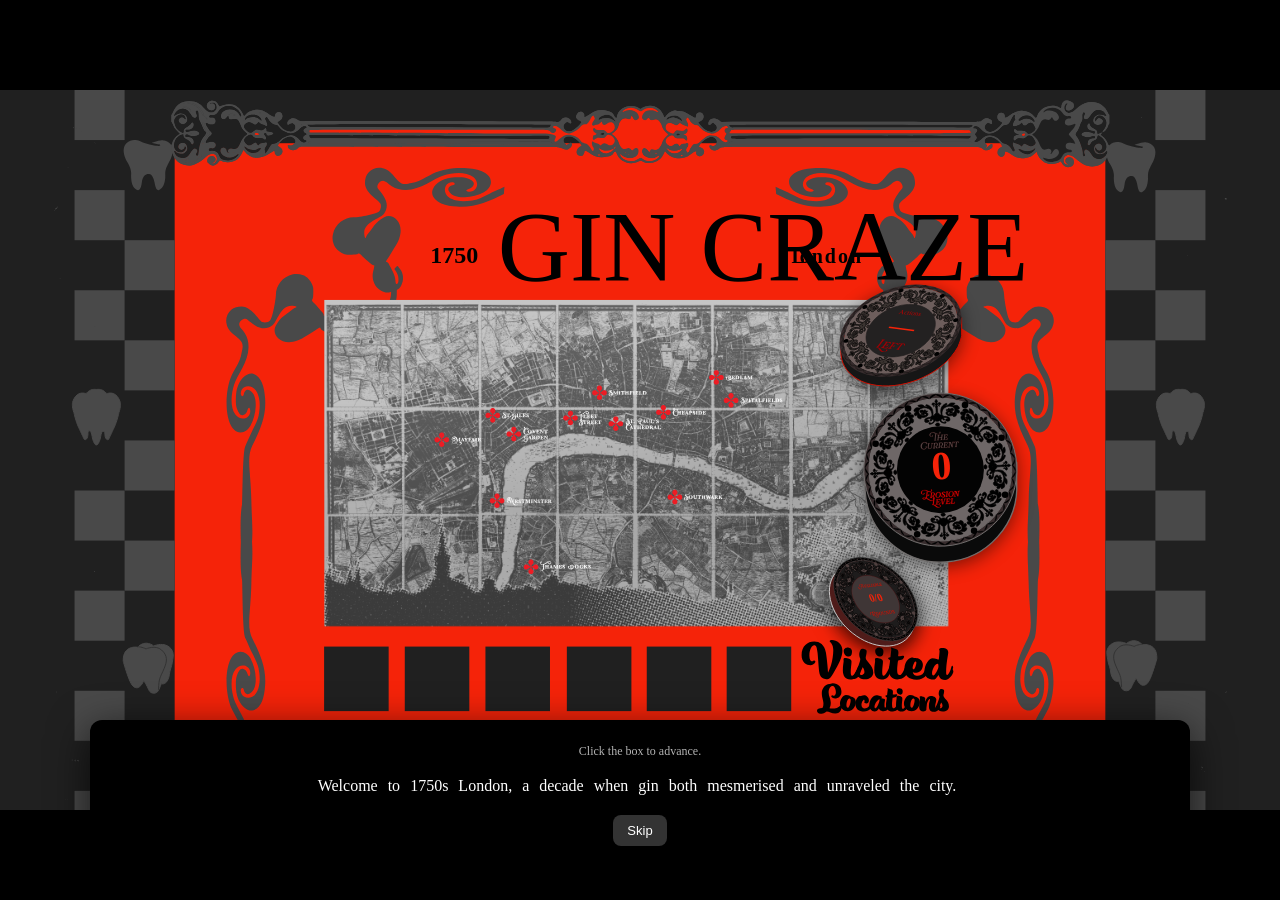
==== page2.html @ d7f3f368 "Initial commit: Gin Craze website" ====
<!DOCTYPE html>
<html lang="en">
<head>
  <meta charset="UTF-8" />
  <meta name="viewport" content="width=device-width, initial-scale=1.0" />
  <title>Gin Craze — 1750 London</title>
  <style>
    * { margin: 0; padding: 0; box-sizing: border-box; }
    html, body { width: 100%; height: 100%; background: #000; overflow: hidden; display: flex; align-items: center; justify-content: center; }
    #game-board { width: min(100vw, calc(100vh * 16 / 9)); height: min(100vh, calc(100vw * 9 / 16)); flex-shrink: 0; animation: fade 1.2s ease forwards; }
    @keyframes fade { from { opacity: 0; } to { opacity: 1; } }
    svg { width: 100%; height: 100%; }
  </style>
</head>
<body>
  <div id="game-board">
<?xml version="1.0" encoding="UTF-8"?>
<svg id="_开屏盘面" data-name="开屏盘面" xmlns="http://www.w3.org/2000/svg" xmlns:xlink="http://www.w3.org/1999/xlink" version="1.1" viewBox="0 0 3840 2160">
  <!-- Generator: Adobe Illustrator 29.8.1, SVG Export Plug-In . SVG Version: 2.1.1 Build 2)  -->
  <defs>
    <style>
      .st0, .st1, .st2, .st3, .st4, .st5, .st6, .st7, .st8, .st9, .st10, .st11, .st12, .st13, .st14, .st15, .st16, .st17, .st18, .st19 {
        isolation: isolate;
      }

      .st0, .st20, .st21, .st22, .st23, .st24, .st25, .st26, .st27, .st28, .st29, .st5, .st30, .st31, .st32, .st33, .st34, .st35, .st36, .st37, .st38 {
        stroke-miterlimit: 10;
      }

      .st0, .st3, .st24, .st4, .st5, .st16, .st18 {
        font-family: Rafaella-Regular, Rafaella;
      }

      .st0, .st24, .st29 {
        fill: red;
        stroke: #700000;
      }

      .st0, .st24, .st5 {
        font-size: 26.81px;
      }

      .st39, .st26 {
        fill: none;
      }

      .st1, .st40 {
        font-family: WestEnd-DecorateShadow, 'West End';
      }

      .st1, .st15 {
        fill: #fff;
        font-size: 21px;
      }

      .st20, .st5 {
        fill: #564e4e;
        stroke: #591212;
      }

      .st20, .st5, .st34 {
        stroke-width: .5px;
      }

      .st2 {
        font-size: 150px;
      }

      .st2, .st11 {
        font-family: EdsMarketBoldScript, 'Eds Market Bold Script';
      }

      .st21 {
        fill: #161616;
        stroke: #ce0f00;
      }

      .st21, .st26, .st27, .st36, .st38 {
        stroke-width: 3px;
      }

      .st22 {
        fill: #0a0a0a;
        stroke-width: 4px;
      }

      .st22, .st36 {
        stroke: #706d6c;
      }

      .st3 {
        font-size: 18px;
        letter-spacing: .01em;
      }

      .st3, .st4, .st41 {
        fill: #ce0f00;
      }

      .st23, .st25 {
        fill: #3a3330;
      }

      .st23, .st25, .st32, .st33, .st37 {
        stroke: #030303;
      }

      .st23, .st28, .st30, .st33 {
        stroke-width: .75px;
      }

      .st42 {
        fill: #030303;
      }

      .st25, .st31, .st32, .st35, .st37 {
        stroke-width: 2px;
      }

      .st26 {
        stroke: #333;
      }

      .st27 {
        stroke: #494949;
      }

      .st27, .st43 {
        fill: #494949;
      }

      .st4 {
        font-size: 15.66px;
      }

      .st28 {
        fill: #1e1c1c;
      }

      .st28, .st34 {
        stroke: #9f0004;
      }

      .st30 {
        stroke: #0a0a0a;
      }

      .st31 {
        stroke: #424242;
      }

      .st6 {
        font-size: 134.05px;
        letter-spacing: 0em;
      }

      .st6, .st44, .st9, .st19 {
        fill: #ed1c24;
      }

      .st6, .st8, .st9, .st10, .st12, .st14, .st19 {
        font-weight: 700;
      }

      .st6, .st9, .st19 {
        font-family: CarinaPro-Bold, 'Carina Pro';
      }

      .st45, .st33, .st37 {
        fill: #4f403f;
      }

      .st46 {
        font-family: MyriadPro-Regular, 'Myriad Pro';
      }

      .st8 {
        font-size: 72px;
      }

      .st8, .st10, .st12, .st14 {
        font-family: Rafaella-Bold, Rafaella;
      }

      .st9 {
        font-size: 78.3px;
      }

      .st47 {
        fill: #6e6767;
      }

      .st10 {
        letter-spacing: -.03em;
      }

      .st10, .st12, .st14 {
        font-size: 60px;
      }

      .st11 {
        font-size: 110px;
        letter-spacing: -.04em;
      }

      .st48 {
        fill: #6d5e5c;
      }

      .st13 {
        display: none;
      }

      .st14 {
        letter-spacing: .04em;
      }

      .st49 {
        fill: #f52309;
      }

      .st50 {
        fill: #202020;
      }

      .st16 {
        font-size: 36px;
      }

      .st16, .st51 {
        fill: #9f0004;
      }

      .st52, .st36 {
        fill: #372c2d;
      }

      .st34 {
        fill: #3f3636;
      }

      .st35 {
        fill: #232121;
        stroke: #232121;
      }

      .st17 {
        font-family: Cokerfill, Cokerfill;
        font-size: 300px;
      }

      .st53 {
        clip-path: url(#clippath);
      }

      .st18 {
        fill: #b70000;
        font-size: 20px;
      }

      .st38 {
        fill: #4f1c1a;
        stroke: #c7c7c7;
      }

      .st19 {
        font-size: 91.28px;
      }
    </style>
    <clipPath id="clippath">
      <rect class="st39" x="972.34" y="629.32" width="1900.43" height="994.21"/>
    </clipPath>
  </defs>
  <g id="_背景" data-name="背景">
    <rect id="_背景1" data-name="_背景" class="st50" y="0" width="3840" height="2160"/>
  </g>
  <g id="_主体" data-name="主体">
    <rect class="st49" x="524" y="159.67" width="2792" height="1841.67"/>
    <g id="_右侧方块格_x2B_牙齿" data-name="右侧方块格_x2B_牙齿">
      <g id="_右侧方块格">
        <rect class="st43" x="3466.19" y="0" width="150.19" height="150.19"/>
        <rect class="st43" x="3466.19" y="300.38" width="150.19" height="150.19"/>
        <rect class="st43" x="3316" y="450.57" width="150.19" height="150.19"/>
        <rect class="st43" x="3466.19" y="600.76" width="150.19" height="150.19"/>
        <rect class="st43" x="3316" y="750.96" width="150.19" height="150.19"/>
        <rect class="st43" x="3316" y="1051.34" width="150.19" height="150.19"/>
        <rect class="st43" x="3466.19" y="1201.53" width="150.19" height="150.19"/>
        <rect class="st43" x="3316" y="1351.72" width="150.19" height="150.19"/>
        <rect class="st43" x="3466.19" y="1501.91" width="150.19" height="150.19"/>
        <rect class="st43" x="3466.19" y="1802.28" width="150.19" height="150.19"/>
        <rect class="st43" x="3466.19" y="2102.66" width="150.19" height="150.19"/>
        <rect class="st43" x="3316" y="1952.47" width="150.19" height="150.19"/>
      </g>
      <g id="Tooth3">
        <path class="st27" d="M3379.09,1660.51s24.58-21.22,48.28,3.75c0,0,44.5-7.99,43.11,41.68,0,0-6.06,23.57-16.39,51.08-10.32,27.51-18.08,27.88-23.1,28.84-5.02.95-14.77-3.53-21.93-21.61,0,0-9.17,13.45-14.91,27.45-5.73,14-23.65,13.45-29.24,2.31-5.59-11.14-8.6-20.24-8.6-20.24,0,0-11.16,4.13-18.67-9.92-7.5-14.06-4.34-21.53-9.26-34.77s-6.49-28.71-7.67-35.24-.79-23.87,17.31-33.75c18.09-9.88,41.07.43,41.07.43h0Z"/>
        <path class="st26" d="M3427.37,1662.32s-15.73,1.63-25.12,6.97c0,0-29.08-12.89-46.83,3.32-18.88,17.25-16.96,33.26-7.63,55.43,12.51,29.75,15.16,25.39,17.12,64.03"/>
      </g>
      <path id="Tooth2" class="st27" d="M3608.93,967.25c-.05.14-.09.28-.12.42-.52,2.45-5.58,25.9-13.79,43.59-8.67,18.69-16.17,34.56-16.34,35.68-.17,1.12-5.33,5.48-9.67-2.95-1.91-3.72-2.33-9.72-2.46-15.73-.1-4.56-7.71-5.47-9.29-1.11-1.46,4.04-2.67,8.24-3.08,11.91-1.33,11.8-7.17,21.92-9,24.03-.02.02-.04.04-.05.06-1.9,2.19-5.77,2.19-7.67,0-.02-.02-.04-.04-.05-.06-1.83-2.11-7.67-12.22-9-24.03-.48-4.28-2.04-9.29-3.83-13.92-1.53-3.95-8.45-3.07-8.51,1.09-.09,6.65-.37,13.61-2.5,17.75-4.33,8.43-9.5,4.07-9.67,2.95s-7.67-17-16.34-35.68c-8.21-17.69-13.27-41.15-13.79-43.59-.03-.14-.07-.28-.12-.42-6.02-17.21-4.38-28.26-4.06-30.01.03-.15.06-.29.11-.44,9.82-30.79,29.76-28.78,37.8-26.53,2.04.57,4.28-.11,5.47-1.63,9.52-12.17,23.83-10.79,27.46-10.2.57.09,1.16.09,1.73,0,3.64-.58,17.95-1.97,27.46,10.2,1.18,1.52,3.42,2.2,5.47,1.63,8.04-2.25,27.98-4.27,37.8,26.53.05.14.08.29.11.44.32,1.75,1.96,12.8-4.06,30.01h0Z"/>
      <path id="Tooth1" class="st43" d="M3423.69,174c-6.98-.52-29.15-2.81-50.54-11.8,0,0-26.5-15.48-45.6,3.97s.68,52.81.68,52.81c0,0,11.48,18.26,11.78,25.41,0,0,2.42,8.73,1.66,15.22-.75,6.48.64,25.59,4.98,33.09,0,0,4.1,11.84,15.49,13.85,0,0,8.78.64,11.49-23.17s16.51-27.66,24.97-24.45,12.33,19.78,13.58,26.47,3.97,20.97,10.45,21.16,15.41-9.32,18.81-21.89c0,0,2.61-9.43,2.51-18.87-.1-9.43-.31-17.77,2.09-23.72s9.38-20.12,9.38-20.12c0,0,10.78-16.37,10.78-36s-17.67-27.41-25.51-28.55c0,0-7.9-2.31-17.6,1.15-9.7,3.46-16.65,5.56-19.52,5.88s18.28,4.1,19.68,4.44c1.6.38,7.12,1.29,5.46,3.82-.9,1.38-3.22,1.44-5.02,1.31h0Z"/>
    </g>
    <g id="_左侧方块格_x2B_牙齿" data-name="左侧方块格_x2B_牙齿">
      <g id="_左侧方块格">
        <rect class="st43" x="223.62" y="0" width="150.19" height="150.19"/>
        <rect class="st43" x="223.62" y="300.38" width="150.19" height="150.19"/>
        <rect class="st43" x="373.81" y="450.57" width="150.19" height="150.19"/>
        <rect class="st43" x="223.62" y="600.76" width="150.19" height="150.19"/>
        <rect class="st43" x="373.81" y="750.95" width="150.19" height="150.19"/>
        <rect class="st43" x="373.81" y="1051.33" width="150.19" height="150.19"/>
        <rect class="st43" x="223.62" y="1201.52" width="150.19" height="150.19"/>
        <rect class="st43" x="373.81" y="1351.71" width="150.19" height="150.19"/>
        <rect class="st43" x="223.62" y="1501.9" width="150.19" height="150.19"/>
        <rect class="st43" x="223.62" y="1802.29" width="150.19" height="150.19"/>
        <rect class="st43" x="223.62" y="2102.67" width="150.19" height="150.19"/>
        <rect class="st43" x="373.81" y="1952.48" width="150.19" height="150.19"/>
      </g>
      <path id="Tooth11" data-name="Tooth1" class="st43" d="M475.51,167.83c-6.98-.52-29.15-2.81-50.54-11.8,0,0-26.5-15.48-45.6,3.97s.68,52.81.68,52.81c0,0,11.48,18.26,11.78,25.41,0,0,2.42,8.73,1.66,15.22-.76,6.49.64,25.59,4.98,33.09,0,0,4.1,11.84,15.49,13.85,0,0,8.78.64,11.49-23.17,2.72-23.81,16.51-27.66,24.97-24.45s12.33,19.78,13.58,26.47,3.97,20.97,10.45,21.16,15.41-9.32,18.81-21.89c0,0,2.61-9.43,2.51-18.87s-.31-17.77,2.09-23.72,9.38-20.12,9.38-20.12c0,0,10.78-16.37,10.78-36s-17.67-27.41-25.51-28.55c0,0-7.9-2.31-17.6,1.15s-16.65,5.56-19.52,5.88,18.28,4.1,19.68,4.44c1.6.38,7.12,1.29,5.46,3.82-.9,1.38-3.22,1.44-5.02,1.31h0Z"/>
      <path id="Tooth21" data-name="Tooth2" class="st27" d="M356.88,967.25c-.05.14-.09.28-.12.42-.52,2.45-5.58,25.9-13.79,43.59-8.67,18.69-16.17,34.56-16.34,35.68-.17,1.12-5.33,5.48-9.67-2.95-1.91-3.72-2.33-9.72-2.46-15.73-.1-4.56-7.71-5.47-9.29-1.11-1.46,4.04-2.67,8.24-3.08,11.91-1.33,11.8-7.17,21.92-9,24.03-.02.02-.04.04-.05.06-1.9,2.19-5.77,2.19-7.67,0-.02-.02-.04-.04-.05-.06-1.83-2.11-7.67-12.22-9-24.03-.48-4.28-2.04-9.29-3.83-13.92-1.53-3.95-8.45-3.07-8.51,1.09-.09,6.65-.37,13.61-2.5,17.75-4.33,8.43-9.5,4.07-9.67,2.95s-7.67-17-16.34-35.68c-8.21-17.69-13.27-41.15-13.79-43.59-.03-.14-.07-.28-.12-.42-6.02-17.21-4.38-28.26-4.06-30.01.03-.15.06-.29.11-.44,9.82-30.79,29.76-28.78,37.8-26.53,2.04.57,4.28-.11,5.47-1.63,9.52-12.17,23.83-10.79,27.46-10.2.57.09,1.16.09,1.73,0,3.64-.58,17.95-1.97,27.46,10.2,1.18,1.52,3.42,2.2,5.47,1.63,8.04-2.25,27.98-4.27,37.8,26.53.05.14.08.29.11.44.32,1.75,1.96,12.8-4.06,30.01h-.01Z"/>
      <g id="Tooth31" data-name="Tooth3">
        <path class="st27" d="M461.11,1667.94s-24.58-21.22-48.28,3.75c0,0-44.5-7.99-43.11,41.68,0,0,6.06,23.57,16.39,51.08,10.32,27.51,18.08,27.88,23.1,28.84s14.77-3.53,21.93-21.61c0,0,9.17,13.45,14.91,27.45,5.73,14,23.65,13.45,29.24,2.31s8.6-20.24,8.6-20.24c0,0,11.16,4.13,18.67-9.92,7.5-14.06,4.34-21.53,9.26-34.77,4.92-13.24,6.49-28.71,7.67-35.24s.79-23.87-17.31-33.75-41.07.43-41.07.43h0Z"/>
        <path class="st26" d="M412.83,1669.75s15.73,1.63,25.12,6.97c0,0,29.08-12.89,46.83,3.32,18.88,17.25,16.96,33.26,7.63,55.43-12.51,29.75-15.16,25.39-17.12,64.03"/>
      </g>
    </g>
    <g id="_上边框">
      <path class="st43" d="M454.06,113.32c.09.1.19.2.29.3,0-.09.01-.17.03-.25-.14,0-.25-.02-.32-.05ZM453.92,113.18s.06.11.14.14c-.05-.05-.1-.1-.14-.14ZM3621.66,814.8c-.04.06-.09.14-.13.25.01,0,.03.01.05.02.05-.07.09-.15.11-.22-.01-.01-.02-.03-.03-.05h0ZM3621.61,814.72s.03.06.05.08l.03-.02s-.05-.03-.08-.06ZM188.04,1464.58s-.08.05-.13.08c.09.03.16.05.25.07.02-.13-.02-.19-.12-.15h0ZM3641.36,94.63v.09s.04-.03.07-.05c-.02-.01-.05-.03-.07-.04ZM3641.01,94.36c.12.09.23.18.35.27l.05-.31c-.11,0-.24.02-.4.04h0ZM460.78,202.76s-.02.03-.04.04c.03,0,.07.02.1.03-.03-.02-.05-.05-.06-.07h0ZM460.65,202.51l-.02.1s.09.1.15.15c.02,0,.03-.02.05-.04-.04-.07-.1-.14-.18-.21ZM283.14,1442.79c-.09.07-.17.13-.23.17-.04-.08-.1-.16-.17-.25-.02.14-.04.26-.06.35-.1.04-.19.05-.26.04.03.07.06.15.09.24s.07.16.11.21c.02.37.33.63,1.57,2.04-1.63-.62-1.85,1.28-.26.56.24-.11.28-.65.4-1.01.37-1.17.52-2.22-1.19-2.35h0ZM282.42,1443.1c-.37-.86-.5-.03,0,0h0ZM3293.78,1948.83c-.11.08-.22.16-.32.26.32,0,.62-.01.93-.03.19-.01.52-.22.52-.24-.36-.98-.41-.48-1.13,0h0ZM3289.29,1951.21c2.58,1.62,3.06-.97,4.17-2.12-1.67.04-3.36.04-4.17,2.12ZM3289.26,1951.19l-7.49,1.61s.04.08.05.12c.05-.02.1-.04.16-.07l7.3-1.63h.01l-.03-.03ZM3281.82,1952.92c-.24.1-.42.12-.56.09.02.06.03.13.05.2.21.82.88.6.51-.29h0ZM3281.26,1953.01c-.31-1.01-.62-.06,0,0h0ZM719.99,2088.4s-.04.05-.06.07c.02.09.03.17.04.25.07,0,.16.02.26.04.03-.09.04-.21.03-.37-.08-.01-.17-.01-.27,0h0ZM689.76,1970.47c-.03.06-.07.13-.1.19.05-.05.1-.11.14-.19h-.04ZM689.46,1970.64s-.02.11-.03.16c.04,0,.1-.03.15-.06-.04-.05-.08-.08-.12-.1ZM2078.29,93.16c-.3-.14-.51-.21-.63-.21h-.01c-.78-2.15-1.6-4.31-2.42-6.48-.1.04-.2.07-.28.08h-.01c-.16.03-.29.03-.38.01.01.05.01.11.01.17,0,.51.52.49.4-.09.82,2.35,1.7,4.71,2.57,7.08l.22-.18c.06.07.13.16.2.25-.04-.1-.07-.21-.11-.31,0,0,.44-.32.44-.32ZM2074.56,86.56c-.06-1.13-.62-.13,0,0h0ZM3424.26,81.18c-.11.04-.22.06-.31.08-.02-.07-.05-.15-.08-.23-.06.09-.1.17-.14.25-.05,0-.1-.01-.14-.02v.19s0,.08.01.11c-.22.69.16,1.05,1.12.99.19-.01.45-.55.54-.89.06-.21.11-.37.14-.46-.13.27-.52.77-1.14-.02h0ZM3423.59,81.26c-.01-1.12-.6-.14,0,0h0ZM3156.94,2086.24c1.22.5.4-.74,0,0h0ZM3156.87,2086.4c.02-.06.04-.12.07-.16-.03-.01-.06-.02-.1-.04-.21-.09-.36-.03-.39.07-.5-.09-.85.2-.97.84-.02.09.42.33.68.4.14.04.24.07.33.09-.22-.15-.43-.44.29-.85.01-.09.03-.18.05-.24h.01c.06,0,.12-.01.2-.02-.06-.03-.12-.06-.17-.09h0ZM3156.5,2087.61c.11.06.23.1.25.1-.02-.02-.09-.05-.25-.1ZM469.92,2104.27c.13-.1.26-.26.39-.47l-.39.47ZM469.4,2102.96s-.1.09-.15.15c-.21.19-.52.6-.45.72.32.57.67.72,1.04.49l.19-.71c-.76-.08-.75-.42-.63-.65ZM469.84,2104.32l-.02.06.09-.1s-.05.03-.07.04ZM469.4,2102.96c.17-.17.25-.24.26-.28-.04.01-.18.12-.26.28ZM3565.59,1840.58c.34.77.27.51,1.08.48l-1.08-.48ZM3565.32,1839.99c-.97-.7-.77-.31-.33.34l.6.25c-.07-.16-.16-.34-.27-.59ZM571.89,1955.26c-.02.06-.02.13.03.22.06-.04.1-.08.14-.11-.05-.04-.11-.08-.17-.11h0ZM3605.04,2039.3c-.49-.51-.31-.81-.06-.98-.05.02-.11.04-.18.05-.32.07-.83.31-.83.48-.01,1.08.52,1.3,1.46.65l-.39-.2h0ZM3604.98,2038.32c.76-.18.31-.21,0,0h0ZM180.14,563.71c-.18-.06-.31-.1-.4-.14.25.16.62.52-.19,1l.09.28c-.08.03-.15.07-.24.11.12.06.22.11.32.15l.08.23c.06-.06.11-.12.15-.16.6.12.96-.2.98-.96,0-.16-.5-.42-.79-.51ZM170.46,1809.31c.17,1.13.65.06,0,0h0ZM170.46,1809.31c0-.05,0-.11-.02-.18-.03-.34-.3-.39-.37-.21-.5-2.2-1.02-4.43-1.56-6.67-.07,0-.12,0-.18-.01.49,2.38.98,4.81,1.49,7.22.1-.05.2-.08.28-.1.02.07.06.15.11.23-.02-.08-.04-.17-.06-.25.12-.03.22-.04.31-.03h0ZM168.29,1802.03c0,.08-.02.15-.04.21.02,0,.05.01.08,0,0-.07-.03-.14-.04-.21h0ZM167.82,1802.12c-.03.06-.06.13-.09.2-.22.5.35.66.52-.08-.21-.02-.34-.06-.43-.12h0ZM167.82,1802.11c.38-.95-.43-.29,0,0h0ZM1766.18,175.85h-.35v-.23c-.03.09-.05.16-.08.23h-.39c.06.15.12.27.17.35-.07.06-.14.1-.2.1.07.06.15.14.24.24.68.76,1.21.24.61-.69h0ZM1765.33,176.3c-.51-.5-.33.05,0,0h0ZM157.53,1987.86l-.31-1.17-.02.82c.06.05-.38.82-.38.83l.71-.48h0ZM173.43,349.3c1.07-.22.06-.6,0,0h0ZM173.48,349.7s.03.06.04.09c.06-.08.13-.15.19-.23-.09.06-.17.11-.23.14ZM173.52,349.8c-1,1.18-2.02,2.4-3.03,3.62-1.26.48-2.57.87-3.87,1.27,1.61,1.19,3.37,3.15,3.94-.91l3.04-3.81c-.03-.06-.06-.12-.08-.17h0ZM173.43,349.3c-.06.01-.12.02-.19.03-.52.08-.37.64.24.37-.05-.16-.07-.3-.05-.4ZM166.49,354.59c-.06.06-.12.13-.17.19.1-.03.2-.06.3-.09-.05-.04-.09-.07-.13-.1ZM166.27,354.84c-1.2,1.42-1.01,3.11-.99,4.77.91-1.45,1.86-2.9.99-4.77ZM166.25,354.8s0,.03.02.04c0-.02.03-.04.05-.06-.02.01-.05.01-.07.02ZM164.94,360.17c-.16.14-.27.34-.33.55.22-.08.44-.15.66-.22.02-.3.02-.59,0-.89-.12.19-.24.38-.34.56h0ZM163.1,361.28c-.14.07-.03,1.02.03,1.02,1.26.16,1.21-.84,1.48-1.58-.51.16-1.04.31-1.51.56ZM3158.22,1969.26c.05.09.11.08.13.03-.04-.02-.08-.03-.13-.03ZM3158.08,1968.88c-.15,0-.35.07-.63.28.28.01.54.04.77.1-.05-.06-.1-.18-.14-.38h0ZM3233.24,1981.44c-.05,0-.16-.02-.29-.06l-.13-.4c-.11.11-.19.21-.24.29h-.01c-.36-.1-.63-.16-.12.16-.1.2-.01.26.3.18.1.05.21.12.34.19l-.09-.27c.07-.03.15-.06.24-.09ZM199.08,1448.79l.06.44c.16-.02.29-.04.27-.02l-.33-.42h0ZM199.14,1449.23c-.26.03-.61.09-.61.09l.64.17-.03-.26ZM3243.12,2092.74c-.44,1.22.7.42,0,0h0ZM3243.09,2092.23c.04-.15.07-.26.05-.27-.96-.41-1.16-.18-.56.61.09.01.17.03.24.05,0,.06.01.13.02.21.03-.05.06-.11.09-.18.08.03.14.06.19.09,0-.03.02-.07.04-.11.08-.2.02-.35-.07-.4h0ZM220.95,113.19c-.14-.18-.29-.34-.43-.44l-.02-.08s-.03.03-.03.04c-.46-.3-.96-.2-1.41.35-.55.67,1.42,2.76,1.7.48l-.08-.25c.08-.03.17-.06.27-.1ZM238.36,116.83c.14.13.23.24.28.35.03-.03.06-.07.1-.1.54-.51.07-.95-.38-.25ZM238.64,117.18c-.84.87.35.66,0,0h0ZM235.65,112.28c-.13.03-.26.07-.39.09.21.01.42.02.63.03-.24,1.97.42,3.47,2.31,4.3.06.04.11.08.15.13,1.68-2.88.72-4.39-2.7-4.55ZM238.35,116.83v.03s0-.02.02-.03h-.02ZM230.58,112.22c1.53.41,3.08.51,4.68.15-1.58-.08-3.14-.15-4.68-.15ZM230.93,117.06s0-.09.02-.14c.14-.56-.43-.64-.4.07.16,0,.28.03.37.07-.2,1.2.7.29,0,0ZM229.2,111.75l.16.72c0-.09.02-.17.03-.25.4-.01.79-.01,1.19,0-.47-.13-.92-.29-1.38-.47ZM230.55,116.99c-.07-.01-.15-.01-.23-.01l-.96-4.51c-.22,1.5-.73,2.65-2.23,2.68.09-.19.09-.32-.03,0-.28,0-.59-.04-.95-.12,0,.02.02.03.03.04-.02-.01-.05-.02-.07-.03-.06.83-.45.78-.71.63.06.05.12.11.2.19.66.68,1.07.58,1.37-.33,0-.02,0-.04.02-.05,1.22.6,2.42,1.19,3.59,1.75-.02-.09-.03-.17-.03-.24h0ZM225.39,115.66c-.4-.38-.27-.14,0,0h0ZM672.58,188.49c-.15.04-.29.08-.44.11l.21.05c.41,1.39.76,2.84,1.11,4.29,1.21-1.78,2.56-3.59-.88-4.45ZM673.49,193.11s.01.09.02.07c-.01-.02-.01-.05-.02-.07ZM668.53,187.82c1,1,2.25,1.09,3.6.78l-3.6-.78ZM668.05,187.25c-.08-.16-.15-.33-.23-.49-.09.29-.17.58-.2.86l.91.2c-.16-.16-.32-.36-.48-.57h0ZM667.33,183.56s-.62.47-.58.58c.31.9.68,1.77,1.07,2.62.33-1.11.79-2.23-.49-3.2ZM286.47,707.1c.01.14.02.31.03.52-1.33.58-2.77,1.07-4.23,1.55-.03,0-.4.46-.4.46,0,0,3.48-1.23,4.91-1.74l-.31-.79h0ZM285.98,705.82l.49,1.28c-.07-1.09-.04-.77-.49-1.28ZM288.52,161.67c.07.56.13.4.71.86-.24-.29-.47-.58-.71-.86ZM288.42,160.89l-4.13-2.15c0-.24.09-.52.19-.82-1.11-.29-1.3.02-.58.91l4.2,2.34c.14.17.28.33.42.5-.03-.18-.06-.43-.1-.78h0ZM618.71,1984.88l-3.41-3.18c-.11-.28-.21-.57-.31-.86-.13,1.59.03,3.25,3.57,4.29.01.01.87.17.87.17l-.72-.42h0ZM613.67,1977.13c.43,1.23.88,2.48,1.32,3.71.11-1.47.46-2.88-1.32-3.71ZM613.5,1976.63l-.44-.2c.06.15.11.32.15.51.17.06.32.12.46.19-.05-.17-.11-.33-.17-.5h0ZM609.6,1974.89l3.46,1.54c-.6-1.6-1.97-1.67-3.46-1.54ZM609.94,1973.55c-.31-.29-1.53-.22-1.69.06-.46.83.03,1.35,1.03,1.31.11-.01.21-.02.32-.03l-.14-.06c.92-.02,1.22-.59.48-1.28ZM305.8,316.01c-.68-.56-.91-.42-.65.37.13.01.25.02.34.04-.03.06-.05.11-.07.18.04-.04.08-.09.13-.16.12.03.2.07.26.11.04-.04.09-.1.14-.17.2-.29.06-.49-.15-.37h0ZM305.81,316.55c-.59.85.39.31,0,0h0ZM3562.41,497.08c-1.01-.68-1.29-.47-.83.61.12-.02.22-.04.3-.04v.23c.05-.07.12-.15.18-.23.13,0,.22.03.29.06.01-.06.03-.15.05-.24.04-.15.02-.26-.02-.33.03-.03.04-.05.04-.06h-.01ZM3562.34,497.71c-.19.94.4.24,0,0h0ZM3567.93,1792.84l.34.31.22-.99-.56.68h0ZM1949.25,2091.38c-.14-.07-.51.19-.71.38.21-.04.43.1.51.68.07.02.14.05.2.08l-.06.2c.09-.05.16-.09.23-.13.09.05.14.11.18.16.02-.04.06-.08.09-.12s0-.11-.06-.21c.37-.36.25-.74-.38-1.04h0ZM1949.6,2092.75c-.73.96.45.49,0,0h0ZM1948.51,2091.78s.02-.02.03-.02c-.46.06-.89.82-.03.02ZM3608.03,2034.89c-.04,1.21.68.19,0,0h0ZM3607.77,2034.36c.12-1.92-.24-3.58-2.84-3.92l-.28.12c-.03-.08-.07-.16-.12-.26.01.1.03.2.04.3l-.48.21c.29.23.49.36.61.37.42,1.53,1.44,2.69,2.7,3.73.09-.02.18-.03.25-.04,0,.07.02.16.06.26.01-.09.02-.18.02-.27.12,0,.22.01.3.03,0-.05,0-.1.01-.15.02-.31-.14-.43-.27-.38h0ZM3613.36,2044.22c.01-.11.01-.25.01-.39-.61-.18-.64-.45-.54-.67l-.06.06c-.24.16-.59.49-.55.64.15.63.46.85.86.73.14.17.23.13.27-.13.09-.05.19-.12.28-.21l-.27-.03ZM3612.83,2043.16c.8-.54.2-.34,0,0h0ZM3605.22,2020.34c.07.06.17.11.3.16,0-.01,0-.02.01-.03l-.31-.13ZM3605.09,2019.94c-.03.11-.02.24.1.37.06-.11.1-.2.13-.27-.07-.03-.15-.07-.23-.1ZM244.14,126.07h.02c.06.03.11.05.15.07.02-.31.06-.63.09-.96-.73.37-.51.71-.26.89ZM3682.57,1793.39l-.02.13c.54-.58,1.09-1.11,1.63-1.63l-1.61,1.5h0ZM3682.49,1793.58l-.22,1.59.28-1.65-.06.06ZM3681.24,1801.41c-.08.22-.14.43-.22.63.11-.09.22-.15.35-.23l.9-6.64-1.03,6.24ZM3679.47,1805.98c.54-1.3,1.06-2.59,1.55-3.94-1.4.96-2.01,2.23-1.55,3.94ZM3679.47,1805.98c-.03.11-.08.22-.12.32-1.78.37-2.88,1.42-3.23,3.22-1.66-.07-1.35.09-.01.39l3.45-3.65c-.03-.09-.06-.19-.09-.28h0ZM3679.17,327.93c-.13-1.07,1.03-2.38-.5-3.25-1.75-1-2.67-.07-3.5,1.08-.38-.79-1.03-.46-.79.46,1.15,1.11,2.48,1.8,3.99,2.05-.45.46-.29.67.43.49.11-.02.18-.21.24-.41.11.01.23.02.35.02-.13-.04-.23-.08-.32-.12.03-.11.06-.23.1-.32h0ZM571.89,1955.26c-.02.06-.02.13.03.22.06-.04.1-.08.14-.11-.05-.04-.11-.08-.17-.11h0ZM689.46,1970.64s-.02.11-.03.16c.04,0,.1-.03.15-.06-.04-.05-.08-.08-.12-.1ZM689.76,1970.47c-.03.06-.07.13-.1.19.05-.05.1-.11.14-.19h-.04ZM719.99,2088.4s-.04.05-.06.07c.02.09.03.17.04.25.07,0,.16.02.26.04.03-.09.04-.21.03-.37-.08-.01-.17-.01-.27,0h0ZM3158.08,1968.88c-.15,0-.35.07-.63.28.28.01.54.04.77.1-.05-.06-.1-.18-.14-.38h0ZM3158.22,1969.26c.05.09.11.08.13.03-.04-.02-.08-.03-.13-.03ZM3323.49,2082.92s-.07.08-.11.11c.06.11.12.24.19.37l.11-.45c-.06-.01-.12-.02-.19-.03h0ZM3323.49,2082.92s-.07.08-.11.11c.06.11.12.24.19.37l.11-.45c-.06-.01-.12-.02-.19-.03h0ZM3158.22,1969.26c.05.09.11.08.13.03-.04-.02-.08-.03-.13-.03ZM3158.08,1968.88c-.15,0-.35.07-.63.28.28.01.54.04.77.1-.05-.06-.1-.18-.14-.38h0ZM719.99,2088.4s-.04.05-.06.07c.02.09.03.17.04.25.07,0,.16.02.26.04.03-.09.04-.21.03-.37-.08-.01-.17-.01-.27,0h0ZM689.76,1970.47c-.03.06-.07.13-.1.19.05-.05.1-.11.14-.19h-.04ZM689.46,1970.64s-.02.11-.03.16c.04,0,.1-.03.15-.06-.04-.05-.08-.08-.12-.1ZM571.89,1955.26c-.02.06-.02.13.03.22.06-.04.1-.08.14-.11-.05-.04-.11-.08-.17-.11h0ZM571.89,1955.26c-.02.06-.02.13.03.22.06-.04.1-.08.14-.11-.05-.04-.11-.08-.17-.11h0ZM689.46,1970.64s-.02.11-.03.16c.04,0,.1-.03.15-.06-.04-.05-.08-.08-.12-.1ZM689.76,1970.47c-.03.06-.07.13-.1.19.05-.05.1-.11.14-.19h-.04ZM719.99,2088.4s-.04.05-.06.07c.02.09.03.17.04.25.07,0,.16.02.26.04.03-.09.04-.21.03-.37-.08-.01-.17-.01-.27,0h0ZM3158.08,1968.88c-.15,0-.35.07-.63.28.28.01.54.04.77.1-.05-.06-.1-.18-.14-.38h0ZM3158.22,1969.26c.05.09.11.08.13.03-.04-.02-.08-.03-.13-.03ZM3323.49,2082.92s-.07.08-.11.11c.06.11.12.24.19.37l.11-.45c-.06-.01-.12-.02-.19-.03h0ZM3323.49,2082.92s-.07.08-.11.11c.06.11.12.24.19.37l.11-.45c-.06-.01-.12-.02-.19-.03h0ZM3158.22,1969.26c.05.09.11.08.13.03-.04-.02-.08-.03-.13-.03ZM3158.08,1968.88c-.15,0-.35.07-.63.28.28.01.54.04.77.1-.05-.06-.1-.18-.14-.38h0ZM719.99,2088.4s-.04.05-.06.07c.02.09.03.17.04.25.07,0,.16.02.26.04.03-.09.04-.21.03-.37-.08-.01-.17-.01-.27,0h0ZM689.76,1970.47c-.03.06-.07.13-.1.19.05-.05.1-.11.14-.19h-.04ZM689.46,1970.64s-.02.11-.03.16c.04,0,.1-.03.15-.06-.04-.05-.08-.08-.12-.1ZM571.89,1955.26c-.02.06-.02.13.03.22.06-.04.1-.08.14-.11-.05-.04-.11-.08-.17-.11h0ZM571.89,1955.26c-.02.06-.02.13.03.22.06-.04.1-.08.14-.11-.05-.04-.11-.08-.17-.11h0ZM689.46,1970.64s-.02.11-.03.16c.04,0,.1-.03.15-.06-.04-.05-.08-.08-.12-.1ZM689.76,1970.47c-.03.06-.07.13-.1.19.05-.05.1-.11.14-.19h-.04ZM719.99,2088.4s-.04.05-.06.07c.02.09.03.17.04.25.07,0,.16.02.26.04.03-.09.04-.21.03-.37-.08-.01-.17-.01-.27,0h0ZM3158.08,1968.88c-.15,0-.35.07-.63.28.28.01.54.04.77.1-.05-.06-.1-.18-.14-.38h0ZM3158.22,1969.26c.05.09.11.08.13.03-.04-.02-.08-.03-.13-.03ZM3323.49,2082.92s-.07.08-.11.11c.06.11.12.24.19.37l.11-.45c-.06-.01-.12-.02-.19-.03h0ZM3323.49,2082.92s-.07.08-.11.11c.06.11.12.24.19.37l.11-.45c-.06-.01-.12-.02-.19-.03h0ZM3158.22,1969.26c.05.09.11.08.13.03-.04-.02-.08-.03-.13-.03ZM3158.08,1968.88c-.15,0-.35.07-.63.28.28.01.54.04.77.1-.05-.06-.1-.18-.14-.38h0ZM719.99,2088.4s-.04.05-.06.07c.02.09.03.17.04.25.07,0,.16.02.26.04.03-.09.04-.21.03-.37-.08-.01-.17-.01-.27,0h0ZM689.76,1970.47c-.03.06-.07.13-.1.19.05-.05.1-.11.14-.19h-.04ZM689.46,1970.64s-.02.11-.03.16c.04,0,.1-.03.15-.06-.04-.05-.08-.08-.12-.1ZM571.89,1955.26c-.02.06-.02.13.03.22.06-.04.1-.08.14-.11-.05-.04-.11-.08-.17-.11h0ZM571.89,1955.26c-.02.06-.02.13.03.22.06-.04.1-.08.14-.11-.05-.04-.11-.08-.17-.11h0ZM689.46,1970.64s-.02.11-.03.16c.04,0,.1-.03.15-.06-.04-.05-.08-.08-.12-.1ZM689.76,1970.47c-.03.06-.07.13-.1.19.05-.05.1-.11.14-.19h-.04ZM719.99,2088.4s-.04.05-.06.07c.02.09.03.17.04.25.07,0,.16.02.26.04.03-.09.04-.21.03-.37-.08-.01-.17-.01-.27,0h0ZM3158.08,1968.88c-.15,0-.35.07-.63.28.28.01.54.04.77.1-.05-.06-.1-.18-.14-.38h0ZM3158.22,1969.26c.05.09.11.08.13.03-.04-.02-.08-.03-.13-.03ZM3323.49,2082.92s-.07.08-.11.11c.06.11.12.24.19.37l.11-.45c-.06-.01-.12-.02-.19-.03h0ZM3323.49,2082.92s-.07.08-.11.11c.06.11.12.24.19.37l.11-.45c-.06-.01-.12-.02-.19-.03h0ZM3158.22,1969.26c.05.09.11.08.13.03-.04-.02-.08-.03-.13-.03ZM3158.08,1968.88c-.15,0-.35.07-.63.28.28.01.54.04.77.1-.05-.06-.1-.18-.14-.38h0ZM719.99,2088.4s-.04.05-.06.07c.02.09.03.17.04.25.07,0,.16.02.26.04.03-.09.04-.21.03-.37-.08-.01-.17-.01-.27,0h0ZM689.76,1970.47c-.03.06-.07.13-.1.19.05-.05.1-.11.14-.19h-.04ZM689.46,1970.64s-.02.11-.03.16c.04,0,.1-.03.15-.06-.04-.05-.08-.08-.12-.1ZM571.89,1955.26c-.02.06-.02.13.03.22.06-.04.1-.08.14-.11-.05-.04-.11-.08-.17-.11h0ZM571.89,1955.26c-.02.06-.02.13.03.22.06-.04.1-.08.14-.11-.05-.04-.11-.08-.17-.11h0ZM689.46,1970.64s-.02.11-.03.16c.04,0,.1-.03.15-.06-.04-.05-.08-.08-.12-.1ZM689.76,1970.47c-.03.06-.07.13-.1.19.05-.05.1-.11.14-.19h-.04ZM719.99,2088.4s-.04.05-.06.07c.02.09.03.17.04.25.07,0,.16.02.26.04.03-.09.04-.21.03-.37-.08-.01-.17-.01-.27,0h0ZM3158.08,1968.88c-.15,0-.35.07-.63.28.28.01.54.04.77.1-.05-.06-.1-.18-.14-.38h0ZM3158.22,1969.26c.05.09.11.08.13.03-.04-.02-.08-.03-.13-.03ZM3323.49,2082.92s-.07.08-.11.11c.06.11.12.24.19.37l.11-.45c-.06-.01-.12-.02-.19-.03h0ZM3323.49,2082.92s-.07.08-.11.11c.06.11.12.24.19.37l.11-.45c-.06-.01-.12-.02-.19-.03h0ZM3158.22,1969.26c.05.09.11.08.13.03-.04-.02-.08-.03-.13-.03ZM3158.08,1968.88c-.15,0-.35.07-.63.28.28.01.54.04.77.1-.05-.06-.1-.18-.14-.38h0ZM719.99,2088.4s-.04.05-.06.07c.02.09.03.17.04.25.07,0,.16.02.26.04.03-.09.04-.21.03-.37-.08-.01-.17-.01-.27,0h0ZM689.76,1970.47c-.03.06-.07.13-.1.19.05-.05.1-.11.14-.19h-.04ZM689.46,1970.64s-.02.11-.03.16c.04,0,.1-.03.15-.06-.04-.05-.08-.08-.12-.1ZM571.89,1955.26c-.02.06-.02.13.03.22.06-.04.1-.08.14-.11-.05-.04-.11-.08-.17-.11h0ZM571.89,1955.26c-.02.06-.02.13.03.22.06-.04.1-.08.14-.11-.05-.04-.11-.08-.17-.11h0ZM689.46,1970.64s-.02.11-.03.16c.04,0,.1-.03.15-.06-.04-.05-.08-.08-.12-.1ZM689.76,1970.47c-.03.06-.07.13-.1.19.05-.05.1-.11.14-.19h-.04ZM719.99,2088.4s-.04.05-.06.07c.02.09.03.17.04.25.07,0,.16.02.26.04.03-.09.04-.21.03-.37-.08-.01-.17-.01-.27,0h0ZM3158.08,1968.88c-.15,0-.35.07-.63.28.28.01.54.04.77.1-.05-.06-.1-.18-.14-.38h0ZM3158.22,1969.26c.05.09.11.08.13.03-.04-.02-.08-.03-.13-.03ZM3323.49,2082.92s-.07.08-.11.11c.06.11.12.24.19.37l.11-.45c-.06-.01-.12-.02-.19-.03h0ZM3323.49,2082.92s-.07.08-.11.11c.06.11.12.24.19.37l.11-.45c-.06-.01-.12-.02-.19-.03h0ZM3158.22,1969.26c.05.09.11.08.13.03-.04-.02-.08-.03-.13-.03ZM3158.08,1968.88c-.15,0-.35.07-.63.28.28.01.54.04.77.1-.05-.06-.1-.18-.14-.38h0ZM719.99,2088.4s-.04.05-.06.07c.02.09.03.17.04.25.07,0,.16.02.26.04.03-.09.04-.21.03-.37-.08-.01-.17-.01-.27,0h0ZM689.76,1970.47c-.03.06-.07.13-.1.19.05-.05.1-.11.14-.19h-.04ZM689.46,1970.64s-.02.11-.03.16c.04,0,.1-.03.15-.06-.04-.05-.08-.08-.12-.1ZM571.89,1955.26c-.02.06-.02.13.03.22.06-.04.1-.08.14-.11-.05-.04-.11-.08-.17-.11h0ZM571.89,1955.26c-.02.06-.02.13.03.22.06-.04.1-.08.14-.11-.05-.04-.11-.08-.17-.11h0ZM689.46,1970.64s-.02.11-.03.16c.04,0,.1-.03.15-.06-.04-.05-.08-.08-.12-.1ZM689.76,1970.47c-.03.06-.07.13-.1.19.05-.05.1-.11.14-.19h-.04ZM719.99,2088.4s-.04.05-.06.07c.02.09.03.17.04.25.07,0,.16.02.26.04.03-.09.04-.21.03-.37-.08-.01-.17-.01-.27,0h0ZM3158.08,1968.88c-.15,0-.35.07-.63.28.28.01.54.04.77.1-.05-.06-.1-.18-.14-.38h0ZM3158.22,1969.26c.05.09.11.08.13.03-.04-.02-.08-.03-.13-.03ZM3323.49,2082.92s-.07.08-.11.11c.06.11.12.24.19.37l.11-.45c-.06-.01-.12-.02-.19-.03h0ZM3323.49,2082.92s-.07.08-.11.11c.06.11.12.24.19.37l.11-.45c-.06-.01-.12-.02-.19-.03h0ZM3158.22,1969.26c.05.09.11.08.13.03-.04-.02-.08-.03-.13-.03ZM3158.08,1968.88c-.15,0-.35.07-.63.28.28.01.54.04.77.1-.05-.06-.1-.18-.14-.38h0ZM719.99,2088.4s-.04.05-.06.07c.02.09.03.17.04.25.07,0,.16.02.26.04.03-.09.04-.21.03-.37-.08-.01-.17-.01-.27,0h0ZM689.76,1970.47c-.03.06-.07.13-.1.19.05-.05.1-.11.14-.19h-.04ZM689.46,1970.64s-.02.11-.03.16c.04,0,.1-.03.15-.06-.04-.05-.08-.08-.12-.1ZM571.89,1955.26c-.02.06-.02.13.03.22.06-.04.1-.08.14-.11-.05-.04-.11-.08-.17-.11h0ZM571.89,1955.26c-.02.06-.02.13.03.22.06-.04.1-.08.14-.11-.05-.04-.11-.08-.17-.11h0ZM689.46,1970.64s-.02.11-.03.16c.04,0,.1-.03.15-.06-.04-.05-.08-.08-.12-.1ZM689.76,1970.47c-.03.06-.07.13-.1.19.05-.05.1-.11.14-.19h-.04ZM719.99,2088.4s-.04.05-.06.07c.02.09.03.17.04.25.07,0,.16.02.26.04.03-.09.04-.21.03-.37-.08-.01-.17-.01-.27,0h0ZM3158.08,1968.88c-.15,0-.35.07-.63.28.28.01.54.04.77.1-.05-.06-.1-.18-.14-.38h0ZM3158.22,1969.26c.05.09.11.08.13.03-.04-.02-.08-.03-.13-.03ZM3323.49,2082.92s-.07.08-.11.11c.06.11.12.24.19.37l.11-.45c-.06-.01-.12-.02-.19-.03h0ZM3323.49,2082.92s-.07.08-.11.11c.06.11.12.24.19.37l.11-.45c-.06-.01-.12-.02-.19-.03h0ZM3158.22,1969.26c.05.09.11.08.13.03-.04-.02-.08-.03-.13-.03ZM3158.08,1968.88c-.15,0-.35.07-.63.28.28.01.54.04.77.1-.05-.06-.1-.18-.14-.38h0ZM719.99,2088.4s-.04.05-.06.07c.02.09.03.17.04.25.07,0,.16.02.26.04.03-.09.04-.21.03-.37-.08-.01-.17-.01-.27,0h0ZM689.76,1970.47c-.03.06-.07.13-.1.19.05-.05.1-.11.14-.19h-.04ZM689.46,1970.64s-.02.11-.03.16c.04,0,.1-.03.15-.06-.04-.05-.08-.08-.12-.1ZM571.89,1955.26c-.02.06-.02.13.03.22.06-.04.1-.08.14-.11-.05-.04-.11-.08-.17-.11h0ZM571.89,1955.26c-.02.06-.02.13.03.22.06-.04.1-.08.14-.11-.05-.04-.11-.08-.17-.11h0ZM689.46,1970.64s-.02.11-.03.16c.04,0,.1-.03.15-.06-.04-.05-.08-.08-.12-.1ZM689.76,1970.47c-.03.06-.07.13-.1.19.05-.05.1-.11.14-.19h-.04ZM719.99,2088.4s-.04.05-.06.07c.02.09.03.17.04.25.07,0,.16.02.26.04.03-.09.04-.21.03-.37-.08-.01-.17-.01-.27,0h0ZM3158.08,1968.88c-.15,0-.35.07-.63.28.28.01.54.04.77.1-.05-.06-.1-.18-.14-.38h0ZM3158.22,1969.26c.05.09.11.08.13.03-.04-.02-.08-.03-.13-.03ZM3323.49,2082.92s-.07.08-.11.11c.06.11.12.24.19.37l.11-.45c-.06-.01-.12-.02-.19-.03h0ZM3323.49,2082.92s-.07.08-.11.11c.06.11.12.24.19.37l.11-.45c-.06-.01-.12-.02-.19-.03h0ZM3158.22,1969.26c.05.09.11.08.13.03-.04-.02-.08-.03-.13-.03ZM3158.08,1968.88c-.15,0-.35.07-.63.28.28.01.54.04.77.1-.05-.06-.1-.18-.14-.38h0ZM719.99,2088.4s-.04.05-.06.07c.02.09.03.17.04.25.07,0,.16.02.26.04.03-.09.04-.21.03-.37-.08-.01-.17-.01-.27,0h0ZM689.76,1970.47c-.03.06-.07.13-.1.19.05-.05.1-.11.14-.19h-.04ZM689.46,1970.64s-.02.11-.03.16c.04,0,.1-.03.15-.06-.04-.05-.08-.08-.12-.1ZM571.89,1955.26c-.02.06-.02.13.03.22.06-.04.1-.08.14-.11-.05-.04-.11-.08-.17-.11h0ZM571.89,1955.26c-.02.06-.02.13.03.22.06-.04.1-.08.14-.11-.05-.04-.11-.08-.17-.11h0ZM689.46,1970.64s-.02.11-.03.16c.04,0,.1-.03.15-.06-.04-.05-.08-.08-.12-.1ZM689.76,1970.47c-.03.06-.07.13-.1.19.05-.05.1-.11.14-.19h-.04ZM719.99,2088.4s-.04.05-.06.07c.02.09.03.17.04.25.07,0,.16.02.26.04.03-.09.04-.21.03-.37-.08-.01-.17-.01-.27,0h0ZM3158.08,1968.88c-.15,0-.35.07-.63.28.28.01.54.04.77.1-.05-.06-.1-.18-.14-.38h0ZM3158.22,1969.26c.05.09.11.08.13.03-.04-.02-.08-.03-.13-.03ZM3323.49,2082.92s-.07.08-.11.11c.06.11.12.24.19.37l.11-.45c-.06-.01-.12-.02-.19-.03h0ZM3323.49,2082.92s-.07.08-.11.11c.06.11.12.24.19.37l.11-.45c-.06-.01-.12-.02-.19-.03h0ZM3158.22,1969.26c.05.09.11.08.13.03-.04-.02-.08-.03-.13-.03ZM3158.08,1968.88c-.15,0-.35.07-.63.28.28.01.54.04.77.1-.05-.06-.1-.18-.14-.38h0ZM719.99,2088.4s-.04.05-.06.07c.02.09.03.17.04.25.07,0,.16.02.26.04.03-.09.04-.21.03-.37-.08-.01-.17-.01-.27,0h0ZM689.76,1970.47c-.03.06-.07.13-.1.19.05-.05.1-.11.14-.19h-.04ZM689.46,1970.64s-.02.11-.03.16c.04,0,.1-.03.15-.06-.04-.05-.08-.08-.12-.1ZM571.89,1955.26c-.02.06-.02.13.03.22.06-.04.1-.08.14-.11-.05-.04-.11-.08-.17-.11h0ZM571.89,1955.26c-.02.06-.02.13.03.22.06-.04.1-.08.14-.11-.05-.04-.11-.08-.17-.11h0ZM689.46,1970.64s-.02.11-.03.16c.04,0,.1-.03.15-.06-.04-.05-.08-.08-.12-.1ZM689.76,1970.47c-.03.06-.07.13-.1.19.05-.05.1-.11.14-.19h-.04ZM719.99,2088.4s-.04.05-.06.07c.02.09.03.17.04.25.07,0,.16.02.26.04.03-.09.04-.21.03-.37-.08-.01-.17-.01-.27,0h0ZM3158.08,1968.88c-.15,0-.35.07-.63.28.28.01.54.04.77.1-.05-.06-.1-.18-.14-.38h0ZM3158.22,1969.26c.05.09.11.08.13.03-.04-.02-.08-.03-.13-.03ZM3323.49,2082.92s-.07.08-.11.11c.06.11.12.24.19.37l.11-.45c-.06-.01-.12-.02-.19-.03h0ZM3323.49,2082.92s-.07.08-.11.11c.06.11.12.24.19.37l.11-.45c-.06-.01-.12-.02-.19-.03h0ZM3158.22,1969.26c.05.09.11.08.13.03-.04-.02-.08-.03-.13-.03ZM3158.08,1968.88c-.15,0-.35.07-.63.28.28.01.54.04.77.1-.05-.06-.1-.18-.14-.38h0ZM719.99,2088.4s-.04.05-.06.07c.02.09.03.17.04.25.07,0,.16.02.26.04.03-.09.04-.21.03-.37-.08-.01-.17-.01-.27,0h0ZM689.76,1970.47c-.03.06-.07.13-.1.19.05-.05.1-.11.14-.19h-.04ZM689.46,1970.64s-.02.11-.03.16c.04,0,.1-.03.15-.06-.04-.05-.08-.08-.12-.1ZM571.89,1955.26c-.02.06-.02.13.03.22.06-.04.1-.08.14-.11-.05-.04-.11-.08-.17-.11h0ZM571.89,1955.26c-.02.06-.02.13.03.22.06-.04.1-.08.14-.11-.05-.04-.11-.08-.17-.11h0ZM689.46,1970.64s-.02.11-.03.16c.04,0,.1-.03.15-.06-.04-.05-.08-.08-.12-.1ZM689.76,1970.47c-.03.06-.07.13-.1.19.05-.05.1-.11.14-.19h-.04ZM719.99,2088.4s-.04.05-.06.07c.02.09.03.17.04.25.07,0,.16.02.26.04.03-.09.04-.21.03-.37-.08-.01-.17-.01-.27,0h0ZM3158.08,1968.88c-.15,0-.35.07-.63.28.28.01.54.04.77.1-.05-.06-.1-.18-.14-.38h0ZM3158.22,1969.26c.05.09.11.08.13.03-.04-.02-.08-.03-.13-.03ZM3323.49,2082.92s-.07.08-.11.11c.06.11.12.24.19.37l.11-.45c-.06-.01-.12-.02-.19-.03h0ZM3323.49,2082.92s-.07.08-.11.11c.06.11.12.24.19.37l.11-.45c-.06-.01-.12-.02-.19-.03h0ZM3158.22,1969.26c.05.09.11.08.13.03-.04-.02-.08-.03-.13-.03ZM3158.08,1968.88c-.15,0-.35.07-.63.28.28.01.54.04.77.1-.05-.06-.1-.18-.14-.38h0ZM719.99,2088.4s-.04.05-.06.07c.02.09.03.17.04.25.07,0,.16.02.26.04.03-.09.04-.21.03-.37-.08-.01-.17-.01-.27,0h0ZM689.76,1970.47c-.03.06-.07.13-.1.19.05-.05.1-.11.14-.19h-.04ZM689.46,1970.64s-.02.11-.03.16c.04,0,.1-.03.15-.06-.04-.05-.08-.08-.12-.1ZM571.89,1955.26c-.02.06-.02.13.03.22.06-.04.1-.08.14-.11-.05-.04-.11-.08-.17-.11h0ZM571.89,1955.26c-.02.06-.02.13.03.22.06-.04.1-.08.14-.11-.05-.04-.11-.08-.17-.11h0ZM689.46,1970.64s-.02.11-.03.16c.04,0,.1-.03.15-.06-.04-.05-.08-.08-.12-.1ZM689.76,1970.47c-.03.06-.07.13-.1.19.05-.05.1-.11.14-.19h-.04ZM719.99,2088.4s-.04.05-.06.07c.02.09.03.17.04.25.07,0,.16.02.26.04.03-.09.04-.21.03-.37-.08-.01-.17-.01-.27,0h0ZM3158.08,1968.88c-.15,0-.35.07-.63.28.28.01.54.04.77.1-.05-.06-.1-.18-.14-.38h0ZM3158.22,1969.26c.05.09.11.08.13.03-.04-.02-.08-.03-.13-.03ZM3323.49,2082.92s-.07.08-.11.11c.06.11.12.24.19.37l.11-.45c-.06-.01-.12-.02-.19-.03h0ZM3323.49,2082.92s-.07.08-.11.11c.06.11.12.24.19.37l.11-.45c-.06-.01-.12-.02-.19-.03h0ZM3158.22,1969.26c.05.09.11.08.13.03-.04-.02-.08-.03-.13-.03ZM3158.08,1968.88c-.15,0-.35.07-.63.28.28.01.54.04.77.1-.05-.06-.1-.18-.14-.38h0ZM719.99,2088.4s-.04.05-.06.07c.02.09.03.17.04.25.07,0,.16.02.26.04.03-.09.04-.21.03-.37-.08-.01-.17-.01-.27,0h0ZM689.76,1970.47c-.03.06-.07.13-.1.19.05-.05.1-.11.14-.19h-.04ZM689.46,1970.64s-.02.11-.03.16c.04,0,.1-.03.15-.06-.04-.05-.08-.08-.12-.1ZM571.89,1955.26c-.02.06-.02.13.03.22.06-.04.1-.08.14-.11-.05-.04-.11-.08-.17-.11h0ZM571.89,1955.26c-.02.06-.02.13.03.22.06-.04.1-.08.14-.11-.05-.04-.11-.08-.17-.11h0ZM689.46,1970.64s-.02.11-.03.16c.04,0,.1-.03.15-.06-.04-.05-.08-.08-.12-.1ZM689.76,1970.47c-.03.06-.07.13-.1.19.05-.05.1-.11.14-.19h-.04ZM719.99,2088.4s-.04.05-.06.07c.02.09.03.17.04.25.07,0,.16.02.26.04.03-.09.04-.21.03-.37-.08-.01-.17-.01-.27,0h0ZM3158.08,1968.88c-.15,0-.35.07-.63.28.28.01.54.04.77.1-.05-.06-.1-.18-.14-.38h0ZM3158.22,1969.26c.05.09.11.08.13.03-.04-.02-.08-.03-.13-.03ZM3323.49,2082.92s-.07.08-.11.11c.06.11.12.24.19.37l.11-.45c-.06-.01-.12-.02-.19-.03h0ZM3323.49,2082.92s-.07.08-.11.11c.06.11.12.24.19.37l.11-.45c-.06-.01-.12-.02-.19-.03h0ZM3158.22,1969.26c.05.09.11.08.13.03-.04-.02-.08-.03-.13-.03ZM3158.08,1968.88c-.15,0-.35.07-.63.28.28.01.54.04.77.1-.05-.06-.1-.18-.14-.38h0ZM719.99,2088.4s-.04.05-.06.07c.02.09.03.17.04.25.07,0,.16.02.26.04.03-.09.04-.21.03-.37-.08-.01-.17-.01-.27,0h0ZM689.76,1970.47c-.03.06-.07.13-.1.19.05-.05.1-.11.14-.19h-.04ZM689.46,1970.64s-.02.11-.03.16c.04,0,.1-.03.15-.06-.04-.05-.08-.08-.12-.1ZM571.89,1955.26c-.02.06-.02.13.03.22.06-.04.1-.08.14-.11-.05-.04-.11-.08-.17-.11h0ZM571.89,1955.26c-.02.06-.02.13.03.22.06-.04.1-.08.14-.11-.05-.04-.11-.08-.17-.11h0ZM689.46,1970.64s-.02.11-.03.16c.04,0,.1-.03.15-.06-.04-.05-.08-.08-.12-.1ZM689.76,1970.47c-.03.06-.07.13-.1.19.05-.05.1-.11.14-.19h-.04ZM719.99,2088.4s-.04.05-.06.07c.02.09.03.17.04.25.07,0,.16.02.26.04.03-.09.04-.21.03-.37-.08-.01-.17-.01-.27,0h0ZM3158.08,1968.88c-.15,0-.35.07-.63.28.28.01.54.04.77.1-.05-.06-.1-.18-.14-.38h0ZM3158.22,1969.26c.05.09.11.08.13.03-.04-.02-.08-.03-.13-.03ZM3323.49,2082.92s-.07.08-.11.11c.06.11.12.24.19.37l.11-.45c-.06-.01-.12-.02-.19-.03h0ZM3323.49,2082.92s-.07.08-.11.11c.06.11.12.24.19.37l.11-.45c-.06-.01-.12-.02-.19-.03h0ZM3158.22,1969.26c.05.09.11.08.13.03-.04-.02-.08-.03-.13-.03ZM3158.08,1968.88c-.15,0-.35.07-.63.28.28.01.54.04.77.1-.05-.06-.1-.18-.14-.38h0ZM719.99,2088.4s-.04.05-.06.07c.02.09.03.17.04.25.07,0,.16.02.26.04.03-.09.04-.21.03-.37-.08-.01-.17-.01-.27,0h0ZM689.76,1970.47c-.03.06-.07.13-.1.19.05-.05.1-.11.14-.19h-.04ZM689.46,1970.64s-.02.11-.03.16c.04,0,.1-.03.15-.06-.04-.05-.08-.08-.12-.1ZM571.89,1955.26c-.02.06-.02.13.03.22.06-.04.1-.08.14-.11-.05-.04-.11-.08-.17-.11h0ZM571.89,1955.26c-.02.06-.02.13.03.22.06-.04.1-.08.14-.11-.05-.04-.11-.08-.17-.11h0ZM689.46,1970.64s-.02.11-.03.16c.04,0,.1-.03.15-.06-.04-.05-.08-.08-.12-.1ZM689.76,1970.47c-.03.06-.07.13-.1.19.05-.05.1-.11.14-.19h-.04ZM719.99,2088.4s-.04.05-.06.07c.02.09.03.17.04.25.07,0,.16.02.26.04.03-.09.04-.21.03-.37-.08-.01-.17-.01-.27,0h0ZM3158.08,1968.88c-.15,0-.35.07-.63.28.28.01.54.04.77.1-.05-.06-.1-.18-.14-.38h0ZM3158.22,1969.26c.05.09.11.08.13.03-.04-.02-.08-.03-.13-.03ZM3323.49,2082.92s-.07.08-.11.11c.06.11.12.24.19.37l.11-.45c-.06-.01-.12-.02-.19-.03h0ZM3323.49,2082.92s-.07.08-.11.11c.06.11.12.24.19.37l.11-.45c-.06-.01-.12-.02-.19-.03h0ZM3158.22,1969.26c.05.09.11.08.13.03-.04-.02-.08-.03-.13-.03ZM3158.08,1968.88c-.15,0-.35.07-.63.28.28.01.54.04.77.1-.05-.06-.1-.18-.14-.38h0ZM719.99,2088.4s-.04.05-.06.07c.02.09.03.17.04.25.07,0,.16.02.26.04.03-.09.04-.21.03-.37-.08-.01-.17-.01-.27,0h0ZM689.76,1970.47c-.03.06-.07.13-.1.19.05-.05.1-.11.14-.19h-.04ZM689.46,1970.64s-.02.11-.03.16c.04,0,.1-.03.15-.06-.04-.05-.08-.08-.12-.1ZM571.89,1955.26c-.02.06-.02.13.03.22.06-.04.1-.08.14-.11-.05-.04-.11-.08-.17-.11h0ZM571.89,1955.26c-.02.06-.02.13.03.22.06-.04.1-.08.14-.11-.05-.04-.11-.08-.17-.11h0ZM689.46,1970.64s-.02.11-.03.16c.04,0,.1-.03.15-.06-.04-.05-.08-.08-.12-.1ZM689.76,1970.47c-.03.06-.07.13-.1.19.05-.05.1-.11.14-.19h-.04ZM719.99,2088.4s-.04.05-.06.07c.02.09.03.17.04.25.07,0,.16.02.26.04.03-.09.04-.21.03-.37-.08-.01-.17-.01-.27,0h0ZM3158.08,1968.88c-.15,0-.35.07-.63.28.28.01.54.04.77.1-.05-.06-.1-.18-.14-.38h0ZM3158.22,1969.26c.05.09.11.08.13.03-.04-.02-.08-.03-.13-.03ZM3323.49,2082.92s-.07.08-.11.11c.06.11.12.24.19.37l.11-.45c-.06-.01-.12-.02-.19-.03h0ZM3323.49,2082.92s-.07.08-.11.11c.06.11.12.24.19.37l.11-.45c-.06-.01-.12-.02-.19-.03h0ZM3158.22,1969.26c.05.09.11.08.13.03-.04-.02-.08-.03-.13-.03ZM3158.08,1968.88c-.15,0-.35.07-.63.28.28.01.54.04.77.1-.05-.06-.1-.18-.14-.38h0ZM719.99,2088.4s-.04.05-.06.07c.02.09.03.17.04.25.07,0,.16.02.26.04.03-.09.04-.21.03-.37-.08-.01-.17-.01-.27,0h0ZM689.76,1970.47c-.03.06-.07.13-.1.19.05-.05.1-.11.14-.19h-.04ZM689.46,1970.64s-.02.11-.03.16c.04,0,.1-.03.15-.06-.04-.05-.08-.08-.12-.1ZM571.89,1955.26c-.02.06-.02.13.03.22.06-.04.1-.08.14-.11-.05-.04-.11-.08-.17-.11h0ZM571.89,1955.26c-.02.06-.02.13.03.22.06-.04.1-.08.14-.11-.05-.04-.11-.08-.17-.11h0ZM689.46,1970.64s-.02.11-.03.16c.04,0,.1-.03.15-.06-.04-.05-.08-.08-.12-.1ZM689.76,1970.47c-.03.06-.07.13-.1.19.05-.05.1-.11.14-.19h-.04ZM719.99,2088.4s-.04.05-.06.07c.02.09.03.17.04.25.07,0,.16.02.26.04.03-.09.04-.21.03-.37-.08-.01-.17-.01-.27,0h0ZM3158.08,1968.88c-.15,0-.35.07-.63.28.28.01.54.04.77.1-.05-.06-.1-.18-.14-.38h0ZM3158.22,1969.26c.05.09.11.08.13.03-.04-.02-.08-.03-.13-.03ZM3323.49,2082.92s-.07.08-.11.11c.06.11.12.24.19.37l.11-.45c-.06-.01-.12-.02-.19-.03h0ZM3323.49,2082.92s-.07.08-.11.11c.06.11.12.24.19.37l.11-.45c-.06-.01-.12-.02-.19-.03h0ZM3158.22,1969.26c.05.09.11.08.13.03-.04-.02-.08-.03-.13-.03ZM3158.08,1968.88c-.15,0-.35.07-.63.28.28.01.54.04.77.1-.05-.06-.1-.18-.14-.38h0ZM719.99,2088.4s-.04.05-.06.07c.02.09.03.17.04.25.07,0,.16.02.26.04.03-.09.04-.21.03-.37-.08-.01-.17-.01-.27,0h0ZM689.76,1970.47c-.03.06-.07.13-.1.19.05-.05.1-.11.14-.19h-.04ZM689.46,1970.64s-.02.11-.03.16c.04,0,.1-.03.15-.06-.04-.05-.08-.08-.12-.1ZM571.89,1955.26c-.02.06-.02.13.03.22.06-.04.1-.08.14-.11-.05-.04-.11-.08-.17-.11h0ZM571.89,1955.26c-.02.06-.02.13.03.22.06-.04.1-.08.14-.11-.05-.04-.11-.08-.17-.11h0ZM689.46,1970.64s-.02.11-.03.16c.04,0,.1-.03.15-.06-.04-.05-.08-.08-.12-.1ZM689.76,1970.47c-.03.06-.07.13-.1.19.05-.05.1-.11.14-.19h-.04ZM719.99,2088.4s-.04.05-.06.07c.02.09.03.17.04.25.07,0,.16.02.26.04.03-.09.04-.21.03-.37-.08-.01-.17-.01-.27,0h0ZM3158.08,1968.88c-.15,0-.35.07-.63.28.28.01.54.04.77.1-.05-.06-.1-.18-.14-.38h0ZM3158.22,1969.26c.05.09.11.08.13.03-.04-.02-.08-.03-.13-.03ZM3323.49,2082.92s-.07.08-.11.11c.06.11.12.24.19.37l.11-.45c-.06-.01-.12-.02-.19-.03h0ZM3323.49,2082.92s-.07.08-.11.11c.06.11.12.24.19.37l.11-.45c-.06-.01-.12-.02-.19-.03h0ZM3158.22,1969.26c.05.09.11.08.13.03-.04-.02-.08-.03-.13-.03ZM3158.08,1968.88c-.15,0-.35.07-.63.28.28.01.54.04.77.1-.05-.06-.1-.18-.14-.38h0ZM719.99,2088.4s-.04.05-.06.07c.02.09.03.17.04.25.07,0,.16.02.26.04.03-.09.04-.21.03-.37-.08-.01-.17-.01-.27,0h0ZM689.76,1970.47c-.03.06-.07.13-.1.19.05-.05.1-.11.14-.19h-.04ZM689.46,1970.64s-.02.11-.03.16c.04,0,.1-.03.15-.06-.04-.05-.08-.08-.12-.1ZM571.89,1955.26c-.02.06-.02.13.03.22.06-.04.1-.08.14-.11-.05-.04-.11-.08-.17-.11h0ZM571.89,1955.26c-.02.06-.02.13.03.22.06-.04.1-.08.14-.11-.05-.04-.11-.08-.17-.11h0ZM689.46,1970.64s-.02.11-.03.16c.04,0,.1-.03.15-.06-.04-.05-.08-.08-.12-.1ZM689.76,1970.47c-.03.06-.07.13-.1.19.05-.05.1-.11.14-.19h-.04ZM719.99,2088.4s-.04.05-.06.07c.02.09.03.17.04.25.07,0,.16.02.26.04.03-.09.04-.21.03-.37-.08-.01-.17-.01-.27,0h0ZM3158.08,1968.88c-.15,0-.35.07-.63.28.28.01.54.04.77.1-.05-.06-.1-.18-.14-.38h0ZM3158.22,1969.26c.05.09.11.08.13.03-.04-.02-.08-.03-.13-.03ZM3323.49,2082.92s-.07.08-.11.11c.06.11.12.24.19.37l.11-.45c-.06-.01-.12-.02-.19-.03h0ZM3323.49,2082.92s-.07.08-.11.11c.06.11.12.24.19.37l.11-.45c-.06-.01-.12-.02-.19-.03h0ZM3158.22,1969.26c.05.09.11.08.13.03-.04-.02-.08-.03-.13-.03ZM3158.08,1968.88c-.15,0-.35.07-.63.28.28.01.54.04.77.1-.05-.06-.1-.18-.14-.38h0ZM719.99,2088.4s-.04.05-.06.07c.02.09.03.17.04.25.07,0,.16.02.26.04.03-.09.04-.21.03-.37-.08-.01-.17-.01-.27,0h0ZM689.76,1970.47c-.03.06-.07.13-.1.19.05-.05.1-.11.14-.19h-.04ZM689.46,1970.64s-.02.11-.03.16c.04,0,.1-.03.15-.06-.04-.05-.08-.08-.12-.1ZM571.89,1955.26c-.02.06-.02.13.03.22.06-.04.1-.08.14-.11-.05-.04-.11-.08-.17-.11h0ZM571.89,1955.26c-.02.06-.02.13.03.22.06-.04.1-.08.14-.11-.05-.04-.11-.08-.17-.11h0ZM689.46,1970.64s-.02.11-.03.16c.04,0,.1-.03.15-.06-.04-.05-.08-.08-.12-.1ZM689.76,1970.47c-.03.06-.07.13-.1.19.05-.05.1-.11.14-.19h-.04ZM719.99,2088.4s-.04.05-.06.07c.02.09.03.17.04.25.07,0,.16.02.26.04.03-.09.04-.21.03-.37-.08-.01-.17-.01-.27,0h0ZM3158.08,1968.88c-.15,0-.35.07-.63.28.28.01.54.04.77.1-.05-.06-.1-.18-.14-.38h0ZM3158.22,1969.26c.05.09.11.08.13.03-.04-.02-.08-.03-.13-.03ZM3323.49,2082.92s-.07.08-.11.11c.06.11.12.24.19.37l.11-.45c-.06-.01-.12-.02-.19-.03h0ZM3323.49,2082.92s-.07.08-.11.11c.06.11.12.24.19.37l.11-.45c-.06-.01-.12-.02-.19-.03h0ZM3158.22,1969.26c.05.09.11.08.13.03-.04-.02-.08-.03-.13-.03ZM3158.08,1968.88c-.15,0-.35.07-.63.28.28.01.54.04.77.1-.05-.06-.1-.18-.14-.38h0ZM719.99,2088.4s-.04.05-.06.07c.02.09.03.17.04.25.07,0,.16.02.26.04.03-.09.04-.21.03-.37-.08-.01-.17-.01-.27,0h0ZM689.76,1970.47c-.03.06-.07.13-.1.19.05-.05.1-.11.14-.19h-.04ZM689.46,1970.64s-.02.11-.03.16c.04,0,.1-.03.15-.06-.04-.05-.08-.08-.12-.1ZM571.89,1955.26c-.02.06-.02.13.03.22.06-.04.1-.08.14-.11-.05-.04-.11-.08-.17-.11h0ZM571.89,1955.26c-.02.06-.02.13.03.22.06-.04.1-.08.14-.11-.05-.04-.11-.08-.17-.11h0ZM689.46,1970.64s-.02.11-.03.16c.04,0,.1-.03.15-.06-.04-.05-.08-.08-.12-.1ZM689.76,1970.47c-.03.06-.07.13-.1.19.05-.05.1-.11.14-.19h-.04ZM719.99,2088.4s-.04.05-.06.07c.02.09.03.17.04.25.07,0,.16.02.26.04.03-.09.04-.21.03-.37-.08-.01-.17-.01-.27,0h0ZM3158.08,1968.88c-.15,0-.35.07-.63.28.28.01.54.04.77.1-.05-.06-.1-.18-.14-.38h0ZM3158.22,1969.26c.05.09.11.08.13.03-.04-.02-.08-.03-.13-.03ZM3323.49,2082.92s-.07.08-.11.11c.06.11.12.24.19.37l.11-.45c-.06-.01-.12-.02-.19-.03h0ZM3323.49,2082.92s-.07.08-.11.11c.06.11.12.24.19.37l.11-.45c-.06-.01-.12-.02-.19-.03h0ZM3158.22,1969.26c.05.09.11.08.13.03-.04-.02-.08-.03-.13-.03ZM3158.08,1968.88c-.15,0-.35.07-.63.28.28.01.54.04.77.1-.05-.06-.1-.18-.14-.38h0ZM719.99,2088.4s-.04.05-.06.07c.02.09.03.17.04.25.07,0,.16.02.26.04.03-.09.04-.21.03-.37-.08-.01-.17-.01-.27,0h0ZM689.76,1970.47c-.03.06-.07.13-.1.19.05-.05.1-.11.14-.19h-.04ZM689.46,1970.64s-.02.11-.03.16c.04,0,.1-.03.15-.06-.04-.05-.08-.08-.12-.1ZM571.89,1955.26c-.02.06-.02.13.03.22.06-.04.1-.08.14-.11-.05-.04-.11-.08-.17-.11h0ZM571.89,1955.26c-.02.06-.02.13.03.22.06-.04.1-.08.14-.11-.05-.04-.11-.08-.17-.11h0ZM689.46,1970.64s-.02.11-.03.16c.04,0,.1-.03.15-.06-.04-.05-.08-.08-.12-.1ZM689.76,1970.47c-.03.06-.07.13-.1.19.05-.05.1-.11.14-.19h-.04ZM719.99,2088.4s-.04.05-.06.07c.02.09.03.17.04.25.07,0,.16.02.26.04.03-.09.04-.21.03-.37-.08-.01-.17-.01-.27,0h0ZM3158.08,1968.88c-.15,0-.35.07-.63.28.28.01.54.04.77.1-.05-.06-.1-.18-.14-.38h0ZM3158.22,1969.26c.05.09.11.08.13.03-.04-.02-.08-.03-.13-.03ZM3323.49,2082.92s-.07.08-.11.11c.06.11.12.24.19.37l.11-.45c-.06-.01-.12-.02-.19-.03h0ZM3323.49,2082.92s-.07.08-.11.11c.06.11.12.24.19.37l.11-.45c-.06-.01-.12-.02-.19-.03h0ZM3158.22,1969.26c.05.09.11.08.13.03-.04-.02-.08-.03-.13-.03ZM3158.08,1968.88c-.15,0-.35.07-.63.28.28.01.54.04.77.1-.05-.06-.1-.18-.14-.38h0ZM719.99,2088.4s-.04.05-.06.07c.02.09.03.17.04.25.07,0,.16.02.26.04.03-.09.04-.21.03-.37-.08-.01-.17-.01-.27,0h0ZM689.76,1970.47c-.03.06-.07.13-.1.19.05-.05.1-.11.14-.19h-.04ZM689.46,1970.64s-.02.11-.03.16c.04,0,.1-.03.15-.06-.04-.05-.08-.08-.12-.1ZM571.89,1955.26c-.02.06-.02.13.03.22.06-.04.1-.08.14-.11-.05-.04-.11-.08-.17-.11h0ZM571.89,1955.26c-.02.06-.02.13.03.22.06-.04.1-.08.14-.11-.05-.04-.11-.08-.17-.11h0ZM689.46,1970.64s-.02.11-.03.16c.04,0,.1-.03.15-.06-.04-.05-.08-.08-.12-.1ZM689.76,1970.47c-.03.06-.07.13-.1.19.05-.05.1-.11.14-.19h-.04ZM719.99,2088.4s-.04.05-.06.07c.02.09.03.17.04.25.07,0,.16.02.26.04.03-.09.04-.21.03-.37-.08-.01-.17-.01-.27,0h0ZM3158.08,1968.88c-.15,0-.35.07-.63.28.28.01.54.04.77.1-.05-.06-.1-.18-.14-.38h0ZM3158.22,1969.26c.05.09.11.08.13.03-.04-.02-.08-.03-.13-.03ZM3323.49,2082.92s-.07.08-.11.11c.06.11.12.24.19.37l.11-.45c-.06-.01-.12-.02-.19-.03h0ZM3323.49,2082.92s-.07.08-.11.11c.06.11.12.24.19.37l.11-.45c-.06-.01-.12-.02-.19-.03h0ZM3158.22,1969.26c.05.09.11.08.13.03-.04-.02-.08-.03-.13-.03ZM3158.08,1968.88c-.15,0-.35.07-.63.28.28.01.54.04.77.1-.05-.06-.1-.18-.14-.38h0ZM719.99,2088.4s-.04.05-.06.07c.02.09.03.17.04.25.07,0,.16.02.26.04.03-.09.04-.21.03-.37-.08-.01-.17-.01-.27,0h0ZM689.76,1970.47c-.03.06-.07.13-.1.19.05-.05.1-.11.14-.19h-.04ZM689.46,1970.64s-.02.11-.03.16c.04,0,.1-.03.15-.06-.04-.05-.08-.08-.12-.1ZM571.89,1955.26c-.02.06-.02.13.03.22.06-.04.1-.08.14-.11-.05-.04-.11-.08-.17-.11h0ZM571.89,1955.26c-.02.06-.02.13.03.22.06-.04.1-.08.14-.11-.05-.04-.11-.08-.17-.11h0ZM689.46,1970.64s-.02.11-.03.16c.04,0,.1-.03.15-.06-.04-.05-.08-.08-.12-.1ZM689.76,1970.47c-.03.06-.07.13-.1.19.05-.05.1-.11.14-.19h-.04ZM719.99,2088.4s-.04.05-.06.07c.02.09.03.17.04.25.07,0,.16.02.26.04.03-.09.04-.21.03-.37-.08-.01-.17-.01-.27,0h0ZM3158.08,1968.88c-.15,0-.35.07-.63.28.28.01.54.04.77.1-.05-.06-.1-.18-.14-.38h0ZM3158.22,1969.26c.05.09.11.08.13.03-.04-.02-.08-.03-.13-.03ZM3323.49,2082.92s-.07.08-.11.11c.06.11.12.24.19.37l.11-.45c-.06-.01-.12-.02-.19-.03h0ZM3323.49,2082.92s-.07.08-.11.11c.06.11.12.24.19.37l.11-.45c-.06-.01-.12-.02-.19-.03h0ZM3158.22,1969.26c.05.09.11.08.13.03-.04-.02-.08-.03-.13-.03ZM3158.08,1968.88c-.15,0-.35.07-.63.28.28.01.54.04.77.1-.05-.06-.1-.18-.14-.38h0ZM719.99,2088.4s-.04.05-.06.07c.02.09.03.17.04.25.07,0,.16.02.26.04.03-.09.04-.21.03-.37-.08-.01-.17-.01-.27,0h0ZM689.76,1970.47c-.03.06-.07.13-.1.19.05-.05.1-.11.14-.19h-.04ZM689.46,1970.64s-.02.11-.03.16c.04,0,.1-.03.15-.06-.04-.05-.08-.08-.12-.1ZM571.89,1955.26c-.02.06-.02.13.03.22.06-.04.1-.08.14-.11-.05-.04-.11-.08-.17-.11h0ZM571.89,1955.26c-.02.06-.02.13.03.22.06-.04.1-.08.14-.11-.05-.04-.11-.08-.17-.11h0ZM689.46,1970.64s-.02.11-.03.16c.04,0,.1-.03.15-.06-.04-.05-.08-.08-.12-.1ZM689.76,1970.47c-.03.06-.07.13-.1.19.05-.05.1-.11.14-.19h-.04ZM719.99,2088.4s-.04.05-.06.07c.02.09.03.17.04.25.07,0,.16.02.26.04.03-.09.04-.21.03-.37-.08-.01-.17-.01-.27,0h0ZM3158.08,1968.88c-.15,0-.35.07-.63.28.28.01.54.04.77.1-.05-.06-.1-.18-.14-.38h0ZM3158.22,1969.26c.05.09.11.08.13.03-.04-.02-.08-.03-.13-.03ZM3323.49,2082.92s-.07.08-.11.11c.06.11.12.24.19.37l.11-.45c-.06-.01-.12-.02-.19-.03h0ZM3323.49,2082.92s-.07.08-.11.11c.06.11.12.24.19.37l.11-.45c-.06-.01-.12-.02-.19-.03h0ZM3158.22,1969.26c.05.09.11.08.13.03-.04-.02-.08-.03-.13-.03ZM3158.08,1968.88c-.15,0-.35.07-.63.28.28.01.54.04.77.1-.05-.06-.1-.18-.14-.38h0ZM719.99,2088.4s-.04.05-.06.07c.02.09.03.17.04.25.07,0,.16.02.26.04.03-.09.04-.21.03-.37-.08-.01-.17-.01-.27,0h0ZM689.76,1970.47c-.03.06-.07.13-.1.19.05-.05.1-.11.14-.19h-.04ZM689.46,1970.64s-.02.11-.03.16c.04,0,.1-.03.15-.06-.04-.05-.08-.08-.12-.1ZM571.89,1955.26c-.02.06-.02.13.03.22.06-.04.1-.08.14-.11-.05-.04-.11-.08-.17-.11h0ZM571.89,1955.26c-.02.06-.02.13.03.22.06-.04.1-.08.14-.11-.05-.04-.11-.08-.17-.11h0ZM689.46,1970.64s-.02.11-.03.16c.04,0,.1-.03.15-.06-.04-.05-.08-.08-.12-.1ZM689.76,1970.47c-.03.06-.07.13-.1.19.05-.05.1-.11.14-.19h-.04ZM719.99,2088.4s-.04.05-.06.07c.02.09.03.17.04.25.07,0,.16.02.26.04.03-.09.04-.21.03-.37-.08-.01-.17-.01-.27,0h0ZM3158.08,1968.88c-.15,0-.35.07-.63.28.28.01.54.04.77.1-.05-.06-.1-.18-.14-.38h0ZM3158.22,1969.26c.05.09.11.08.13.03-.04-.02-.08-.03-.13-.03ZM3323.49,2082.92s-.07.08-.11.11c.06.11.12.24.19.37l.11-.45c-.06-.01-.12-.02-.19-.03h0ZM3323.49,2082.92s-.07.08-.11.11c.06.11.12.24.19.37l.11-.45c-.06-.01-.12-.02-.19-.03h0ZM3158.22,1969.26c.05.09.11.08.13.03-.04-.02-.08-.03-.13-.03ZM3158.08,1968.88c-.15,0-.35.07-.63.28.28.01.54.04.77.1-.05-.06-.1-.18-.14-.38h0ZM719.99,2088.4s-.04.05-.06.07c.02.09.03.17.04.25.07,0,.16.02.26.04.03-.09.04-.21.03-.37-.08-.01-.17-.01-.27,0h0ZM689.76,1970.47c-.03.06-.07.13-.1.19.05-.05.1-.11.14-.19h-.04ZM689.46,1970.64s-.02.11-.03.16c.04,0,.1-.03.15-.06-.04-.05-.08-.08-.12-.1ZM571.89,1955.26c-.02.06-.02.13.03.22.06-.04.1-.08.14-.11-.05-.04-.11-.08-.17-.11h0ZM571.89,1955.26c-.02.06-.02.13.03.22.06-.04.1-.08.14-.11-.05-.04-.11-.08-.17-.11h0ZM689.46,1970.64s-.02.11-.03.16c.04,0,.1-.03.15-.06-.04-.05-.08-.08-.12-.1ZM689.76,1970.47c-.03.06-.07.13-.1.19.05-.05.1-.11.14-.19h-.04ZM719.99,2088.4s-.04.05-.06.07c.02.09.03.17.04.25.07,0,.16.02.26.04.03-.09.04-.21.03-.37-.08-.01-.17-.01-.27,0h0ZM3158.08,1968.88c-.15,0-.35.07-.63.28.28.01.54.04.77.1-.05-.06-.1-.18-.14-.38h0ZM3158.22,1969.26c.05.09.11.08.13.03-.04-.02-.08-.03-.13-.03ZM3323.49,2082.92s-.07.08-.11.11c.06.11.12.24.19.37l.11-.45c-.06-.01-.12-.02-.19-.03h0ZM3323.49,2082.92s-.07.08-.11.11c.06.11.12.24.19.37l.11-.45c-.06-.01-.12-.02-.19-.03h0ZM3158.22,1969.26c.05.09.11.08.13.03-.04-.02-.08-.03-.13-.03ZM3158.08,1968.88c-.15,0-.35.07-.63.28.28.01.54.04.77.1-.05-.06-.1-.18-.14-.38h0ZM719.99,2088.4s-.04.05-.06.07c.02.09.03.17.04.25.07,0,.16.02.26.04.03-.09.04-.21.03-.37-.08-.01-.17-.01-.27,0h0ZM689.76,1970.47c-.03.06-.07.13-.1.19.05-.05.1-.11.14-.19h-.04ZM689.46,1970.64s-.02.11-.03.16c.04,0,.1-.03.15-.06-.04-.05-.08-.08-.12-.1ZM571.89,1955.26c-.02.06-.02.13.03.22.06-.04.1-.08.14-.11-.05-.04-.11-.08-.17-.11h0ZM571.89,1955.26c-.02.06-.02.13.03.22.06-.04.1-.08.14-.11-.05-.04-.11-.08-.17-.11h0ZM689.46,1970.64s-.02.11-.03.16c.04,0,.1-.03.15-.06-.04-.05-.08-.08-.12-.1ZM689.76,1970.47c-.03.06-.07.13-.1.19.05-.05.1-.11.14-.19h-.04ZM719.99,2088.4s-.04.05-.06.07c.02.09.03.17.04.25.07,0,.16.02.26.04.03-.09.04-.21.03-.37-.08-.01-.17-.01-.27,0h0ZM3158.08,1968.88c-.15,0-.35.07-.63.28.28.01.54.04.77.1-.05-.06-.1-.18-.14-.38h0ZM3158.22,1969.26c.05.09.11.08.13.03-.04-.02-.08-.03-.13-.03ZM3323.49,2082.92s-.07.08-.11.11c.06.11.12.24.19.37l.11-.45c-.06-.01-.12-.02-.19-.03h0ZM3323.49,2082.92s-.07.08-.11.11c.06.11.12.24.19.37l.11-.45c-.06-.01-.12-.02-.19-.03h0ZM3158.22,1969.26c.05.09.11.08.13.03-.04-.02-.08-.03-.13-.03ZM3158.08,1968.88c-.15,0-.35.07-.63.28.28.01.54.04.77.1-.05-.06-.1-.18-.14-.38h0ZM719.99,2088.4s-.04.05-.06.07c.02.09.03.17.04.25.07,0,.16.02.26.04.03-.09.04-.21.03-.37-.08-.01-.17-.01-.27,0h0ZM689.76,1970.47c-.03.06-.07.13-.1.19.05-.05.1-.11.14-.19h-.04ZM689.46,1970.64s-.02.11-.03.16c.04,0,.1-.03.15-.06-.04-.05-.08-.08-.12-.1ZM571.89,1955.26c-.02.06-.02.13.03.22.06-.04.1-.08.14-.11-.05-.04-.11-.08-.17-.11h0ZM571.89,1955.26c-.02.06-.02.13.03.22.06-.04.1-.08.14-.11-.05-.04-.11-.08-.17-.11h0ZM689.46,1970.64s-.02.11-.03.16c.04,0,.1-.03.15-.06-.04-.05-.08-.08-.12-.1ZM689.76,1970.47c-.03.06-.07.13-.1.19.05-.05.1-.11.14-.19h-.04ZM719.99,2088.4s-.04.05-.06.07c.02.09.03.17.04.25.07,0,.16.02.26.04.03-.09.04-.21.03-.37-.08-.01-.17-.01-.27,0h0ZM3158.08,1968.88c-.15,0-.35.07-.63.28.28.01.54.04.77.1-.05-.06-.1-.18-.14-.38h0ZM3158.22,1969.26c.05.09.11.08.13.03-.04-.02-.08-.03-.13-.03ZM3323.49,2082.92s-.07.08-.11.11c.06.11.12.24.19.37l.11-.45c-.06-.01-.12-.02-.19-.03h0ZM3323.49,2082.92s-.07.08-.11.11c.06.11.12.24.19.37l.11-.45c-.06-.01-.12-.02-.19-.03h0ZM3158.22,1969.26c.05.09.11.08.13.03-.04-.02-.08-.03-.13-.03ZM3158.08,1968.88c-.15,0-.35.07-.63.28.28.01.54.04.77.1-.05-.06-.1-.18-.14-.38h0ZM719.99,2088.4s-.04.05-.06.07c.02.09.03.17.04.25.07,0,.16.02.26.04.03-.09.04-.21.03-.37-.08-.01-.17-.01-.27,0h0ZM689.76,1970.47c-.03.06-.07.13-.1.19.05-.05.1-.11.14-.19h-.04ZM689.46,1970.64s-.02.11-.03.16c.04,0,.1-.03.15-.06-.04-.05-.08-.08-.12-.1ZM571.89,1955.26c-.02.06-.02.13.03.22.06-.04.1-.08.14-.11-.05-.04-.11-.08-.17-.11h0ZM571.89,1955.26c-.02.06-.02.13.03.22.06-.04.1-.08.14-.11-.05-.04-.11-.08-.17-.11h0ZM689.46,1970.64s-.02.11-.03.16c.04,0,.1-.03.15-.06-.04-.05-.08-.08-.12-.1ZM689.76,1970.47c-.03.06-.07.13-.1.19.05-.05.1-.11.14-.19h-.04ZM719.99,2088.4s-.04.05-.06.07c.02.09.03.17.04.25.07,0,.16.02.26.04.03-.09.04-.21.03-.37-.08-.01-.17-.01-.27,0h0ZM3158.08,1968.88c-.15,0-.35.07-.63.28.28.01.54.04.77.1-.05-.06-.1-.18-.14-.38h0ZM3158.22,1969.26c.05.09.11.08.13.03-.04-.02-.08-.03-.13-.03ZM3323.49,2082.92s-.07.08-.11.11c.06.11.12.24.19.37l.11-.45c-.06-.01-.12-.02-.19-.03h0ZM3323.49,2082.92s-.07.08-.11.11c.06.11.12.24.19.37l.11-.45c-.06-.01-.12-.02-.19-.03h0ZM3158.22,1969.26c.05.09.11.08.13.03-.04-.02-.08-.03-.13-.03ZM3158.08,1968.88c-.15,0-.35.07-.63.28.28.01.54.04.77.1-.05-.06-.1-.18-.14-.38h0ZM719.99,2088.4s-.04.05-.06.07c.02.09.03.17.04.25.07,0,.16.02.26.04.03-.09.04-.21.03-.37-.08-.01-.17-.01-.27,0h0ZM689.76,1970.47c-.03.06-.07.13-.1.19.05-.05.1-.11.14-.19h-.04ZM689.46,1970.64s-.02.11-.03.16c.04,0,.1-.03.15-.06-.04-.05-.08-.08-.12-.1ZM571.89,1955.26c-.02.06-.02.13.03.22.06-.04.1-.08.14-.11-.05-.04-.11-.08-.17-.11h0ZM571.89,1955.26c-.02.06-.02.13.03.22.06-.04.1-.08.14-.11-.05-.04-.11-.08-.17-.11h0ZM689.46,1970.64s-.02.11-.03.16c.04,0,.1-.03.15-.06-.04-.05-.08-.08-.12-.1ZM689.76,1970.47c-.03.06-.07.13-.1.19.05-.05.1-.11.14-.19h-.04ZM719.99,2088.4s-.04.05-.06.07c.02.09.03.17.04.25.07,0,.16.02.26.04.03-.09.04-.21.03-.37-.08-.01-.17-.01-.27,0h0ZM3158.08,1968.88c-.15,0-.35.07-.63.28.28.01.54.04.77.1-.05-.06-.1-.18-.14-.38h0ZM3158.22,1969.26c.05.09.11.08.13.03-.04-.02-.08-.03-.13-.03ZM3323.49,2082.92s-.07.08-.11.11c.06.11.12.24.19.37l.11-.45c-.06-.01-.12-.02-.19-.03h0ZM3323.49,2082.92s-.07.08-.11.11c.06.11.12.24.19.37l.11-.45c-.06-.01-.12-.02-.19-.03h0ZM3158.22,1969.26c.05.09.11.08.13.03-.04-.02-.08-.03-.13-.03ZM3158.08,1968.88c-.15,0-.35.07-.63.28.28.01.54.04.77.1-.05-.06-.1-.18-.14-.38h0ZM719.99,2088.4s-.04.05-.06.07c.02.09.03.17.04.25.07,0,.16.02.26.04.03-.09.04-.21.03-.37-.08-.01-.17-.01-.27,0h0ZM689.76,1970.47c-.03.06-.07.13-.1.19.05-.05.1-.11.14-.19h-.04ZM689.46,1970.64s-.02.11-.03.16c.04,0,.1-.03.15-.06-.04-.05-.08-.08-.12-.1ZM571.89,1955.26c-.02.06-.02.13.03.22.06-.04.1-.08.14-.11-.05-.04-.11-.08-.17-.11h0ZM571.89,1955.26c-.02.06-.02.13.03.22.06-.04.1-.08.14-.11-.05-.04-.11-.08-.17-.11h0ZM689.46,1970.64s-.02.11-.03.16c.04,0,.1-.03.15-.06-.04-.05-.08-.08-.12-.1ZM689.76,1970.47c-.03.06-.07.13-.1.19.05-.05.1-.11.14-.19h-.04ZM719.99,2088.4s-.04.05-.06.07c.02.09.03.17.04.25.07,0,.16.02.26.04.03-.09.04-.21.03-.37-.08-.01-.17-.01-.27,0h0ZM3158.08,1968.88c-.15,0-.35.07-.63.28.28.01.54.04.77.1-.05-.06-.1-.18-.14-.38h0ZM3158.22,1969.26c.05.09.11.08.13.03-.04-.02-.08-.03-.13-.03ZM3323.49,2082.92s-.07.08-.11.11c.06.11.12.24.19.37l.11-.45c-.06-.01-.12-.02-.19-.03h0ZM3323.49,2082.92s-.07.08-.11.11c.06.11.12.24.19.37l.11-.45c-.06-.01-.12-.02-.19-.03h0ZM3158.22,1969.26c.05.09.11.08.13.03-.04-.02-.08-.03-.13-.03ZM3158.08,1968.88c-.15,0-.35.07-.63.28.28.01.54.04.77.1-.05-.06-.1-.18-.14-.38h0ZM719.99,2088.4s-.04.05-.06.07c.02.09.03.17.04.25.07,0,.16.02.26.04.03-.09.04-.21.03-.37-.08-.01-.17-.01-.27,0h0ZM689.76,1970.47c-.03.06-.07.13-.1.19.05-.05.1-.11.14-.19h-.04ZM689.46,1970.64s-.02.11-.03.16c.04,0,.1-.03.15-.06-.04-.05-.08-.08-.12-.1ZM571.89,1955.26c-.02.06-.02.13.03.22.06-.04.1-.08.14-.11-.05-.04-.11-.08-.17-.11h0ZM571.89,1955.26c-.02.06-.02.13.03.22.06-.04.1-.08.14-.11-.05-.04-.11-.08-.17-.11h0ZM689.46,1970.64s-.02.11-.03.16c.04,0,.1-.03.15-.06-.04-.05-.08-.08-.12-.1ZM689.76,1970.47c-.03.06-.07.13-.1.19.05-.05.1-.11.14-.19h-.04ZM719.99,2088.4s-.04.05-.06.07c.02.09.03.17.04.25.07,0,.16.02.26.04.03-.09.04-.21.03-.37-.08-.01-.17-.01-.27,0h0ZM3158.08,1968.88c-.15,0-.35.07-.63.28.28.01.54.04.77.1-.05-.06-.1-.18-.14-.38h0ZM3158.22,1969.26c.05.09.11.08.13.03-.04-.02-.08-.03-.13-.03ZM3323.49,2082.92s-.07.08-.11.11c.06.11.12.24.19.37l.11-.45c-.06-.01-.12-.02-.19-.03h0ZM3323.49,2082.92s-.07.08-.11.11c.06.11.12.24.19.37l.11-.45c-.06-.01-.12-.02-.19-.03h0ZM3158.22,1969.26c.05.09.11.08.13.03-.04-.02-.08-.03-.13-.03ZM3158.08,1968.88c-.15,0-.35.07-.63.28.28.01.54.04.77.1-.05-.06-.1-.18-.14-.38h0ZM719.99,2088.4s-.04.05-.06.07c.02.09.03.17.04.25.07,0,.16.02.26.04.03-.09.04-.21.03-.37-.08-.01-.17-.01-.27,0h0ZM689.76,1970.47c-.03.06-.07.13-.1.19.05-.05.1-.11.14-.19h-.04ZM689.46,1970.64s-.02.11-.03.16c.04,0,.1-.03.15-.06-.04-.05-.08-.08-.12-.1ZM571.89,1955.26c-.02.06-.02.13.03.22.06-.04.1-.08.14-.11-.05-.04-.11-.08-.17-.11h0ZM571.89,1955.26c-.02.06-.02.13.03.22.06-.04.1-.08.14-.11-.05-.04-.11-.08-.17-.11h0ZM689.46,1970.64s-.02.11-.03.16c.04,0,.1-.03.15-.06-.04-.05-.08-.08-.12-.1ZM689.76,1970.47c-.03.06-.07.13-.1.19.05-.05.1-.11.14-.19h-.04ZM719.99,2088.4s-.04.05-.06.07c.02.09.03.17.04.25.07,0,.16.02.26.04.03-.09.04-.21.03-.37-.08-.01-.17-.01-.27,0h0ZM3158.08,1968.88c-.15,0-.35.07-.63.28.28.01.54.04.77.1-.05-.06-.1-.18-.14-.38h0ZM3158.22,1969.26c.05.09.11.08.13.03-.04-.02-.08-.03-.13-.03ZM3323.49,2082.92s-.07.08-.11.11c.06.11.12.24.19.37l.11-.45c-.06-.01-.12-.02-.19-.03h0ZM3323.49,2082.92s-.07.08-.11.11c.06.11.12.24.19.37l.11-.45c-.06-.01-.12-.02-.19-.03h0ZM3158.22,1969.26c.05.09.11.08.13.03-.04-.02-.08-.03-.13-.03ZM3158.08,1968.88c-.15,0-.35.07-.63.28.28.01.54.04.77.1-.05-.06-.1-.18-.14-.38h0ZM719.99,2088.4s-.04.05-.06.07c.02.09.03.17.04.25.07,0,.16.02.26.04.03-.09.04-.21.03-.37-.08-.01-.17-.01-.27,0h0ZM689.76,1970.47c-.03.06-.07.13-.1.19.05-.05.1-.11.14-.19h-.04ZM689.46,1970.64s-.02.11-.03.16c.04,0,.1-.03.15-.06-.04-.05-.08-.08-.12-.1ZM571.89,1955.26c-.02.06-.02.13.03.22.06-.04.1-.08.14-.11-.05-.04-.11-.08-.17-.11h0ZM571.89,1955.26c-.02.06-.02.13.03.22.06-.04.1-.08.14-.11-.05-.04-.11-.08-.17-.11h0ZM689.46,1970.64s-.02.11-.03.16c.04,0,.1-.03.15-.06-.04-.05-.08-.08-.12-.1ZM689.76,1970.47c-.03.06-.07.13-.1.19.05-.05.1-.11.14-.19h-.04ZM719.99,2088.4s-.04.05-.06.07c.02.09.03.17.04.25.07,0,.16.02.26.04.03-.09.04-.21.03-.37-.08-.01-.17-.01-.27,0h0ZM3158.08,1968.88c-.15,0-.35.07-.63.28.28.01.54.04.77.1-.05-.06-.1-.18-.14-.38h0ZM3158.22,1969.26c.05.09.11.08.13.03-.04-.02-.08-.03-.13-.03ZM3323.49,2082.92s-.07.08-.11.11c.06.11.12.24.19.37l.11-.45c-.06-.01-.12-.02-.19-.03h0ZM3323.49,2082.92s-.07.08-.11.11c.06.11.12.24.19.37l.11-.45c-.06-.01-.12-.02-.19-.03h0ZM3158.22,1969.26c.05.09.11.08.13.03-.04-.02-.08-.03-.13-.03ZM3158.08,1968.88c-.15,0-.35.07-.63.28.28.01.54.04.77.1-.05-.06-.1-.18-.14-.38h0ZM719.99,2088.4s-.04.05-.06.07c.02.09.03.17.04.25.07,0,.16.02.26.04.03-.09.04-.21.03-.37-.08-.01-.17-.01-.27,0h0ZM689.76,1970.47c-.03.06-.07.13-.1.19.05-.05.1-.11.14-.19h-.04ZM689.46,1970.64s-.02.11-.03.16c.04,0,.1-.03.15-.06-.04-.05-.08-.08-.12-.1ZM571.89,1955.26c-.02.06-.02.13.03.22.06-.04.1-.08.14-.11-.05-.04-.11-.08-.17-.11h0ZM571.89,1955.26c-.02.06-.02.13.03.22.06-.04.1-.08.14-.11-.05-.04-.11-.08-.17-.11h0ZM689.46,1970.64s-.02.11-.03.16c.04,0,.1-.03.15-.06-.04-.05-.08-.08-.12-.1ZM689.76,1970.47c-.03.06-.07.13-.1.19.05-.05.1-.11.14-.19h-.04ZM719.99,2088.4s-.04.05-.06.07c.02.09.03.17.04.25.07,0,.16.02.26.04.03-.09.04-.21.03-.37-.08-.01-.17-.01-.27,0h0ZM3158.08,1968.88c-.15,0-.35.07-.63.28.28.01.54.04.77.1-.05-.06-.1-.18-.14-.38h0ZM3158.22,1969.26c.05.09.11.08.13.03-.04-.02-.08-.03-.13-.03ZM3323.49,2082.92s-.07.08-.11.11c.06.11.12.24.19.37l.11-.45c-.06-.01-.12-.02-.19-.03h0ZM3323.49,2082.92s-.07.08-.11.11c.06.11.12.24.19.37l.11-.45c-.06-.01-.12-.02-.19-.03h0ZM3158.22,1969.26c.05.09.11.08.13.03-.04-.02-.08-.03-.13-.03ZM3158.08,1968.88c-.15,0-.35.07-.63.28.28.01.54.04.77.1-.05-.06-.1-.18-.14-.38h0ZM719.99,2088.4s-.04.05-.06.07c.02.09.03.17.04.25.07,0,.16.02.26.04.03-.09.04-.21.03-.37-.08-.01-.17-.01-.27,0h0ZM689.76,1970.47c-.03.06-.07.13-.1.19.05-.05.1-.11.14-.19h-.04ZM689.46,1970.64s-.02.11-.03.16c.04,0,.1-.03.15-.06-.04-.05-.08-.08-.12-.1ZM571.89,1955.26c-.02.06-.02.13.03.22.06-.04.1-.08.14-.11-.05-.04-.11-.08-.17-.11h0ZM571.89,1955.26c-.02.06-.02.13.03.22.06-.04.1-.08.14-.11-.05-.04-.11-.08-.17-.11h0ZM689.46,1970.64s-.02.11-.03.16c.04,0,.1-.03.15-.06-.04-.05-.08-.08-.12-.1ZM689.76,1970.47c-.03.06-.07.13-.1.19.05-.05.1-.11.14-.19h-.04ZM719.99,2088.4s-.04.05-.06.07c.02.09.03.17.04.25.07,0,.16.02.26.04.03-.09.04-.21.03-.37-.08-.01-.17-.01-.27,0h0ZM3158.08,1968.88c-.15,0-.35.07-.63.28.28.01.54.04.77.1-.05-.06-.1-.18-.14-.38h0ZM3158.22,1969.26c.05.09.11.08.13.03-.04-.02-.08-.03-.13-.03ZM3323.49,2082.92s-.07.08-.11.11c.06.11.12.24.19.37l.11-.45c-.06-.01-.12-.02-.19-.03h0ZM3323.49,2082.92s-.07.08-.11.11c.06.11.12.24.19.37l.11-.45c-.06-.01-.12-.02-.19-.03h0ZM3158.22,1969.26c.05.09.11.08.13.03-.04-.02-.08-.03-.13-.03ZM3158.08,1968.88c-.15,0-.35.07-.63.28.28.01.54.04.77.1-.05-.06-.1-.18-.14-.38h0ZM719.99,2088.4s-.04.05-.06.07c.02.09.03.17.04.25.07,0,.16.02.26.04.03-.09.04-.21.03-.37-.08-.01-.17-.01-.27,0h0ZM689.76,1970.47c-.03.06-.07.13-.1.19.05-.05.1-.11.14-.19h-.04ZM689.46,1970.64s-.02.11-.03.16c.04,0,.1-.03.15-.06-.04-.05-.08-.08-.12-.1ZM571.89,1955.26c-.02.06-.02.13.03.22.06-.04.1-.08.14-.11-.05-.04-.11-.08-.17-.11h0ZM571.89,1955.26c-.02.06-.02.13.03.22.06-.04.1-.08.14-.11-.05-.04-.11-.08-.17-.11h0ZM689.46,1970.64s-.02.11-.03.16c.04,0,.1-.03.15-.06-.04-.05-.08-.08-.12-.1ZM689.76,1970.47c-.03.06-.07.13-.1.19.05-.05.1-.11.14-.19h-.04ZM719.99,2088.4s-.04.05-.06.07c.02.09.03.17.04.25.07,0,.16.02.26.04.03-.09.04-.21.03-.37-.08-.01-.17-.01-.27,0h0ZM3158.08,1968.88c-.15,0-.35.07-.63.28.28.01.54.04.77.1-.05-.06-.1-.18-.14-.38h0ZM3158.22,1969.26c.05.09.11.08.13.03-.04-.02-.08-.03-.13-.03ZM3323.49,2082.92s-.07.08-.11.11c.06.11.12.24.19.37l.11-.45c-.06-.01-.12-.02-.19-.03h0ZM3323.49,2082.92s-.07.08-.11.11c.06.11.12.24.19.37l.11-.45c-.06-.01-.12-.02-.19-.03h0ZM3158.22,1969.26c.05.09.11.08.13.03-.04-.02-.08-.03-.13-.03ZM3158.08,1968.88c-.15,0-.35.07-.63.28.28.01.54.04.77.1-.05-.06-.1-.18-.14-.38h0ZM719.99,2088.4s-.04.05-.06.07c.02.09.03.17.04.25.07,0,.16.02.26.04.03-.09.04-.21.03-.37-.08-.01-.17-.01-.27,0h0ZM689.76,1970.47c-.03.06-.07.13-.1.19.05-.05.1-.11.14-.19h-.04ZM689.46,1970.64s-.02.11-.03.16c.04,0,.1-.03.15-.06-.04-.05-.08-.08-.12-.1ZM571.89,1955.26c-.02.06-.02.13.03.22.06-.04.1-.08.14-.11-.05-.04-.11-.08-.17-.11h0ZM571.89,1955.26c-.02.06-.02.13.03.22.06-.04.1-.08.14-.11-.05-.04-.11-.08-.17-.11h0ZM689.46,1970.64s-.02.11-.03.16c.04,0,.1-.03.15-.06-.04-.05-.08-.08-.12-.1ZM689.76,1970.47c-.03.06-.07.13-.1.19.05-.05.1-.11.14-.19h-.04ZM719.99,2088.4s-.04.05-.06.07c.02.09.03.17.04.25.07,0,.16.02.26.04.03-.09.04-.21.03-.37-.08-.01-.17-.01-.27,0h0ZM3158.08,1968.88c-.15,0-.35.07-.63.28.28.01.54.04.77.1-.05-.06-.1-.18-.14-.38h0ZM3158.22,1969.26c.05.09.11.08.13.03-.04-.02-.08-.03-.13-.03ZM3323.49,2082.92s-.07.08-.11.11c.06.11.12.24.19.37l.11-.45c-.06-.01-.12-.02-.19-.03h0ZM3323.49,2082.92s-.07.08-.11.11c.06.11.12.24.19.37l.11-.45c-.06-.01-.12-.02-.19-.03h0ZM3158.22,1969.26c.05.09.11.08.13.03-.04-.02-.08-.03-.13-.03ZM3158.08,1968.88c-.15,0-.35.07-.63.28.28.01.54.04.77.1-.05-.06-.1-.18-.14-.38h0ZM719.99,2088.4s-.04.05-.06.07c.02.09.03.17.04.25.07,0,.16.02.26.04.03-.09.04-.21.03-.37-.08-.01-.17-.01-.27,0h0ZM689.76,1970.47c-.03.06-.07.13-.1.19.05-.05.1-.11.14-.19h-.04ZM689.46,1970.64s-.02.11-.03.16c.04,0,.1-.03.15-.06-.04-.05-.08-.08-.12-.1ZM571.89,1955.26c-.02.06-.02.13.03.22.06-.04.1-.08.14-.11-.05-.04-.11-.08-.17-.11h0ZM571.89,1955.26c-.02.06-.02.13.03.22.06-.04.1-.08.14-.11-.05-.04-.11-.08-.17-.11h0ZM689.46,1970.64s-.02.11-.03.16c.04,0,.1-.03.15-.06-.04-.05-.08-.08-.12-.1ZM689.76,1970.47c-.03.06-.07.13-.1.19.05-.05.1-.11.14-.19h-.04ZM719.99,2088.4s-.04.05-.06.07c.02.09.03.17.04.25.07,0,.16.02.26.04.03-.09.04-.21.03-.37-.08-.01-.17-.01-.27,0h0ZM3158.08,1968.88c-.15,0-.35.07-.63.28.28.01.54.04.77.1-.05-.06-.1-.18-.14-.38h0ZM3158.22,1969.26c.05.09.11.08.13.03-.04-.02-.08-.03-.13-.03ZM3323.49,2082.92s-.07.08-.11.11c.06.11.12.24.19.37l.11-.45c-.06-.01-.12-.02-.19-.03h0ZM3323.49,2082.92s-.07.08-.11.11c.06.11.12.24.19.37l.11-.45c-.06-.01-.12-.02-.19-.03h0ZM3158.22,1969.26c.05.09.11.08.13.03-.04-.02-.08-.03-.13-.03ZM3158.08,1968.88c-.15,0-.35.07-.63.28.28.01.54.04.77.1-.05-.06-.1-.18-.14-.38h0ZM719.99,2088.4s-.04.05-.06.07c.02.09.03.17.04.25.07,0,.16.02.26.04.03-.09.04-.21.03-.37-.08-.01-.17-.01-.27,0h0ZM689.76,1970.47c-.03.06-.07.13-.1.19.05-.05.1-.11.14-.19h-.04ZM689.46,1970.64s-.02.11-.03.16c.04,0,.1-.03.15-.06-.04-.05-.08-.08-.12-.1ZM571.89,1955.26c-.02.06-.02.13.03.22.06-.04.1-.08.14-.11-.05-.04-.11-.08-.17-.11h0ZM571.89,1955.26c-.02.06-.02.13.03.22.06-.04.1-.08.14-.11-.05-.04-.11-.08-.17-.11h0ZM689.46,1970.64s-.02.11-.03.16c.04,0,.1-.03.15-.06-.04-.05-.08-.08-.12-.1ZM689.76,1970.47c-.03.06-.07.13-.1.19.05-.05.1-.11.14-.19h-.04ZM719.99,2088.4s-.04.05-.06.07c.02.09.03.17.04.25.07,0,.16.02.26.04.03-.09.04-.21.03-.37-.08-.01-.17-.01-.27,0h0ZM3158.08,1968.88c-.15,0-.35.07-.63.28.28.01.54.04.77.1-.05-.06-.1-.18-.14-.38h0ZM3158.22,1969.26c.05.09.11.08.13.03-.04-.02-.08-.03-.13-.03ZM3323.49,2082.92s-.07.08-.11.11c.06.11.12.24.19.37l.11-.45c-.06-.01-.12-.02-.19-.03h0ZM3323.49,2082.92s-.07.08-.11.11c.06.11.12.24.19.37l.11-.45c-.06-.01-.12-.02-.19-.03h0ZM3158.22,1969.26c.05.09.11.08.13.03-.04-.02-.08-.03-.13-.03ZM3158.08,1968.88c-.15,0-.35.07-.63.28.28.01.54.04.77.1-.05-.06-.1-.18-.14-.38h0ZM719.99,2088.4s-.04.05-.06.07c.02.09.03.17.04.25.07,0,.16.02.26.04.03-.09.04-.21.03-.37-.08-.01-.17-.01-.27,0h0ZM689.76,1970.47c-.03.06-.07.13-.1.19.05-.05.1-.11.14-.19h-.04ZM689.46,1970.64s-.02.11-.03.16c.04,0,.1-.03.15-.06-.04-.05-.08-.08-.12-.1ZM571.89,1955.26c-.02.06-.02.13.03.22.06-.04.1-.08.14-.11-.05-.04-.11-.08-.17-.11h0ZM571.89,1955.26c-.02.06-.02.13.03.22.06-.04.1-.08.14-.11-.05-.04-.11-.08-.17-.11h0ZM689.46,1970.64s-.02.11-.03.16c.04,0,.1-.03.15-.06-.04-.05-.08-.08-.12-.1ZM689.76,1970.47c-.03.06-.07.13-.1.19.05-.05.1-.11.14-.19h-.04ZM719.99,2088.4s-.04.05-.06.07c.02.09.03.17.04.25.07,0,.16.02.26.04.03-.09.04-.21.03-.37-.08-.01-.17-.01-.27,0h0ZM3158.08,1968.88c-.15,0-.35.07-.63.28.28.01.54.04.77.1-.05-.06-.1-.18-.14-.38h0ZM3158.22,1969.26c.05.09.11.08.13.03-.04-.02-.08-.03-.13-.03ZM3323.49,2082.92s-.07.08-.11.11c.06.11.12.24.19.37l.11-.45c-.06-.01-.12-.02-.19-.03h0ZM3323.49,2082.92s-.07.08-.11.11c.06.11.12.24.19.37l.11-.45c-.06-.01-.12-.02-.19-.03h0ZM3158.22,1969.26c.05.09.11.08.13.03-.04-.02-.08-.03-.13-.03ZM3158.08,1968.88c-.15,0-.35.07-.63.28.28.01.54.04.77.1-.05-.06-.1-.18-.14-.38h0ZM719.99,2088.4s-.04.05-.06.07c.02.09.03.17.04.25.07,0,.16.02.26.04.03-.09.04-.21.03-.37-.08-.01-.17-.01-.27,0h0ZM689.76,1970.47c-.03.06-.07.13-.1.19.05-.05.1-.11.14-.19h-.04ZM689.46,1970.64s-.02.11-.03.16c.04,0,.1-.03.15-.06-.04-.05-.08-.08-.12-.1ZM571.89,1955.26c-.02.06-.02.13.03.22.06-.04.1-.08.14-.11-.05-.04-.11-.08-.17-.11h0ZM571.89,1955.26c-.02.06-.02.13.03.22.06-.04.1-.08.14-.11-.05-.04-.11-.08-.17-.11h0ZM689.46,1970.64s-.02.11-.03.16c.04,0,.1-.03.15-.06-.04-.05-.08-.08-.12-.1ZM689.76,1970.47c-.03.06-.07.13-.1.19.05-.05.1-.11.14-.19h-.04ZM719.99,2088.4s-.04.05-.06.07c.02.09.03.17.04.25.07,0,.16.02.26.04.03-.09.04-.21.03-.37-.08-.01-.17-.01-.27,0h0ZM3158.08,1968.88c-.15,0-.35.07-.63.28.28.01.54.04.77.1-.05-.06-.1-.18-.14-.38h0ZM3158.22,1969.26c.05.09.11.08.13.03-.04-.02-.08-.03-.13-.03ZM3323.49,2082.92s-.07.08-.11.11c.06.11.12.24.19.37l.11-.45c-.06-.01-.12-.02-.19-.03h0ZM3323.49,2082.92s-.07.08-.11.11c.06.11.12.24.19.37l.11-.45c-.06-.01-.12-.02-.19-.03h0ZM3158.22,1969.26c.05.09.11.08.13.03-.04-.02-.08-.03-.13-.03ZM3158.08,1968.88c-.15,0-.35.07-.63.28.28.01.54.04.77.1-.05-.06-.1-.18-.14-.38h0ZM719.99,2088.4s-.04.05-.06.07c.02.09.03.17.04.25.07,0,.16.02.26.04.03-.09.04-.21.03-.37-.08-.01-.17-.01-.27,0h0ZM689.76,1970.47c-.03.06-.07.13-.1.19.05-.05.1-.11.14-.19h-.04ZM689.46,1970.64s-.02.11-.03.16c.04,0,.1-.03.15-.06-.04-.05-.08-.08-.12-.1ZM571.89,1955.26c-.02.06-.02.13.03.22.06-.04.1-.08.14-.11-.05-.04-.11-.08-.17-.11h0ZM571.89,1955.26c-.02.06-.02.13.03.22.06-.04.1-.08.14-.11-.05-.04-.11-.08-.17-.11h0ZM689.46,1970.64s-.02.11-.03.16c.04,0,.1-.03.15-.06-.04-.05-.08-.08-.12-.1ZM689.76,1970.47c-.03.06-.07.13-.1.19.05-.05.1-.11.14-.19h-.04ZM719.99,2088.4s-.04.05-.06.07c.02.09.03.17.04.25.07,0,.16.02.26.04.03-.09.04-.21.03-.37-.08-.01-.17-.01-.27,0h0ZM3158.08,1968.88c-.15,0-.35.07-.63.28.28.01.54.04.77.1-.05-.06-.1-.18-.14-.38h0ZM3158.22,1969.26c.05.09.11.08.13.03-.04-.02-.08-.03-.13-.03ZM3323.49,2082.92s-.07.08-.11.11c.06.11.12.24.19.37l.11-.45c-.06-.01-.12-.02-.19-.03h0ZM3323.49,2082.92s-.07.08-.11.11c.06.11.12.24.19.37l.11-.45c-.06-.01-.12-.02-.19-.03h0ZM3158.22,1969.26c.05.09.11.08.13.03-.04-.02-.08-.03-.13-.03ZM3158.08,1968.88c-.15,0-.35.07-.63.28.28.01.54.04.77.1-.05-.06-.1-.18-.14-.38h0ZM719.99,2088.4s-.04.05-.06.07c.02.09.03.17.04.25.07,0,.16.02.26.04.03-.09.04-.21.03-.37-.08-.01-.17-.01-.27,0h0ZM689.76,1970.47c-.03.06-.07.13-.1.19.05-.05.1-.11.14-.19h-.04ZM689.46,1970.64s-.02.11-.03.16c.04,0,.1-.03.15-.06-.04-.05-.08-.08-.12-.1ZM571.89,1955.26c-.02.06-.02.13.03.22.06-.04.1-.08.14-.11-.05-.04-.11-.08-.17-.11h0ZM571.89,1955.26c-.02.06-.02.13.03.22.06-.04.1-.08.14-.11-.05-.04-.11-.08-.17-.11h0ZM689.46,1970.64s-.02.11-.03.16c.04,0,.1-.03.15-.06-.04-.05-.08-.08-.12-.1ZM689.76,1970.47c-.03.06-.07.13-.1.19.05-.05.1-.11.14-.19h-.04ZM719.99,2088.4s-.04.05-.06.07c.02.09.03.17.04.25.07,0,.16.02.26.04.03-.09.04-.21.03-.37-.08-.01-.17-.01-.27,0h0ZM3158.08,1968.88c-.15,0-.35.07-.63.28.28.01.54.04.77.1-.05-.06-.1-.18-.14-.38h0ZM3158.22,1969.26c.05.09.11.08.13.03-.04-.02-.08-.03-.13-.03ZM3323.49,2082.92s-.07.08-.11.11c.06.11.12.24.19.37l.11-.45c-.06-.01-.12-.02-.19-.03h0ZM3323.49,2082.92s-.07.08-.11.11c.06.11.12.24.19.37l.11-.45c-.06-.01-.12-.02-.19-.03h0ZM3158.22,1969.26c.05.09.11.08.13.03-.04-.02-.08-.03-.13-.03ZM3158.08,1968.88c-.15,0-.35.07-.63.28.28.01.54.04.77.1-.05-.06-.1-.18-.14-.38h0ZM719.99,2088.4s-.04.05-.06.07c.02.09.03.17.04.25.07,0,.16.02.26.04.03-.09.04-.21.03-.37-.08-.01-.17-.01-.27,0h0ZM689.76,1970.47c-.03.06-.07.13-.1.19.05-.05.1-.11.14-.19h-.04ZM689.46,1970.64s-.02.11-.03.16c.04,0,.1-.03.15-.06-.04-.05-.08-.08-.12-.1ZM571.89,1955.26c-.02.06-.02.13.03.22.06-.04.1-.08.14-.11-.05-.04-.11-.08-.17-.11h0ZM571.89,1955.26c-.02.06-.02.13.03.22.06-.04.1-.08.14-.11-.05-.04-.11-.08-.17-.11h0ZM689.46,1970.64s-.02.11-.03.16c.04,0,.1-.03.15-.06-.04-.05-.08-.08-.12-.1ZM689.76,1970.47c-.03.06-.07.13-.1.19.05-.05.1-.11.14-.19h-.04ZM719.99,2088.4s-.04.05-.06.07c.02.09.03.17.04.25.07,0,.16.02.26.04.03-.09.04-.21.03-.37-.08-.01-.17-.01-.27,0h0ZM3158.08,1968.88c-.15,0-.35.07-.63.28.28.01.54.04.77.1-.05-.06-.1-.18-.14-.38h0ZM3158.22,1969.26c.05.09.11.08.13.03-.04-.02-.08-.03-.13-.03ZM3323.49,2082.92s-.07.08-.11.11c.06.11.12.24.19.37l.11-.45c-.06-.01-.12-.02-.19-.03h0ZM3323.49,2082.92s-.07.08-.11.11c.06.11.12.24.19.37l.11-.45c-.06-.01-.12-.02-.19-.03h0ZM3158.22,1969.26c.05.09.11.08.13.03-.04-.02-.08-.03-.13-.03ZM3158.08,1968.88c-.15,0-.35.07-.63.28.28.01.54.04.77.1-.05-.06-.1-.18-.14-.38h0ZM719.99,2088.4s-.04.05-.06.07c.02.09.03.17.04.25.07,0,.16.02.26.04.03-.09.04-.21.03-.37-.08-.01-.17-.01-.27,0h0ZM689.76,1970.47c-.03.06-.07.13-.1.19.05-.05.1-.11.14-.19h-.04ZM689.46,1970.64s-.02.11-.03.16c.04,0,.1-.03.15-.06-.04-.05-.08-.08-.12-.1ZM571.89,1955.26c-.02.06-.02.13.03.22.06-.04.1-.08.14-.11-.05-.04-.11-.08-.17-.11h0ZM571.89,1955.26c-.02.06-.02.13.03.22.06-.04.1-.08.14-.11-.05-.04-.11-.08-.17-.11h0ZM689.46,1970.64s-.02.11-.03.16c.04,0,.1-.03.15-.06-.04-.05-.08-.08-.12-.1ZM689.76,1970.47c-.03.06-.07.13-.1.19.05-.05.1-.11.14-.19h-.04ZM719.99,2088.4s-.04.05-.06.07c.02.09.03.17.04.25.07,0,.16.02.26.04.03-.09.04-.21.03-.37-.08-.01-.17-.01-.27,0h0ZM3158.08,1968.88c-.15,0-.35.07-.63.28.28.01.54.04.77.1-.05-.06-.1-.18-.14-.38h0ZM3158.22,1969.26c.05.09.11.08.13.03-.04-.02-.08-.03-.13-.03ZM3323.49,2082.92s-.07.08-.11.11c.06.11.12.24.19.37l.11-.45c-.06-.01-.12-.02-.19-.03h0ZM3323.49,2082.92s-.07.08-.11.11c.06.11.12.24.19.37l.11-.45c-.06-.01-.12-.02-.19-.03h0ZM3158.22,1969.26c.05.09.11.08.13.03-.04-.02-.08-.03-.13-.03ZM3158.08,1968.88c-.15,0-.35.07-.63.28.28.01.54.04.77.1-.05-.06-.1-.18-.14-.38h0ZM719.99,2088.4s-.04.05-.06.07c.02.09.03.17.04.25.07,0,.16.02.26.04.03-.09.04-.21.03-.37-.08-.01-.17-.01-.27,0h0ZM689.76,1970.47c-.03.06-.07.13-.1.19.05-.05.1-.11.14-.19h-.04ZM689.46,1970.64s-.02.11-.03.16c.04,0,.1-.03.15-.06-.04-.05-.08-.08-.12-.1ZM571.89,1955.26c-.02.06-.02.13.03.22.06-.04.1-.08.14-.11-.05-.04-.11-.08-.17-.11h0ZM571.89,1955.26c-.02.06-.02.13.03.22.06-.04.1-.08.14-.11-.05-.04-.11-.08-.17-.11h0ZM689.46,1970.64s-.02.11-.03.16c.04,0,.1-.03.15-.06-.04-.05-.08-.08-.12-.1ZM689.76,1970.47c-.03.06-.07.13-.1.19.05-.05.1-.11.14-.19h-.04ZM719.99,2088.4s-.04.05-.06.07c.02.09.03.17.04.25.07,0,.16.02.26.04.03-.09.04-.21.03-.37-.08-.01-.17-.01-.27,0h0ZM3158.08,1968.88c-.15,0-.35.07-.63.28.28.01.54.04.77.1-.05-.06-.1-.18-.14-.38h0ZM3158.22,1969.26c.05.09.11.08.13.03-.04-.02-.08-.03-.13-.03ZM3323.49,2082.92s-.07.08-.11.11c.06.11.12.24.19.37l.11-.45c-.06-.01-.12-.02-.19-.03h0ZM3323.49,2082.92s-.07.08-.11.11c.06.11.12.24.19.37l.11-.45c-.06-.01-.12-.02-.19-.03h0ZM3158.22,1969.26c.05.09.11.08.13.03-.04-.02-.08-.03-.13-.03ZM3158.08,1968.88c-.15,0-.35.07-.63.28.28.01.54.04.77.1-.05-.06-.1-.18-.14-.38h0ZM719.99,2088.4s-.04.05-.06.07c.02.09.03.17.04.25.07,0,.16.02.26.04.03-.09.04-.21.03-.37-.08-.01-.17-.01-.27,0h0ZM689.76,1970.47c-.03.06-.07.13-.1.19.05-.05.1-.11.14-.19h-.04ZM689.46,1970.64s-.02.11-.03.16c.04,0,.1-.03.15-.06-.04-.05-.08-.08-.12-.1ZM571.89,1955.26c-.02.06-.02.13.03.22.06-.04.1-.08.14-.11-.05-.04-.11-.08-.17-.11h0ZM571.89,1955.26c-.02.06-.02.13.03.22.06-.04.1-.08.14-.11-.05-.04-.11-.08-.17-.11h0ZM689.46,1970.64s-.02.11-.03.16c.04,0,.1-.03.15-.06-.04-.05-.08-.08-.12-.1ZM689.76,1970.47c-.03.06-.07.13-.1.19.05-.05.1-.11.14-.19h-.04ZM719.99,2088.4s-.04.05-.06.07c.02.09.03.17.04.25.07,0,.16.02.26.04.03-.09.04-.21.03-.37-.08-.01-.17-.01-.27,0h0ZM3158.08,1968.88c-.15,0-.35.07-.63.28.28.01.54.04.77.1-.05-.06-.1-.18-.14-.38h0ZM3158.22,1969.26c.05.09.11.08.13.03-.04-.02-.08-.03-.13-.03ZM3323.49,2082.92s-.07.08-.11.11c.06.11.12.24.19.37l.11-.45c-.06-.01-.12-.02-.19-.03h0ZM3323.49,2082.92s-.07.08-.11.11c.06.11.12.24.19.37l.11-.45c-.06-.01-.12-.02-.19-.03h0ZM3158.22,1969.26c.05.09.11.08.13.03-.04-.02-.08-.03-.13-.03ZM3158.08,1968.88c-.15,0-.35.07-.63.28.28.01.54.04.77.1-.05-.06-.1-.18-.14-.38h0ZM719.99,2088.4s-.04.05-.06.07c.02.09.03.17.04.25.07,0,.16.02.26.04.03-.09.04-.21.03-.37-.08-.01-.17-.01-.27,0h0ZM689.76,1970.47c-.03.06-.07.13-.1.19.05-.05.1-.11.14-.19h-.04ZM689.46,1970.64s-.02.11-.03.16c.04,0,.1-.03.15-.06-.04-.05-.08-.08-.12-.1ZM571.89,1955.26c-.02.06-.02.13.03.22.06-.04.1-.08.14-.11-.05-.04-.11-.08-.17-.11h0ZM571.89,1955.26c-.02.06-.02.13.03.22.06-.04.1-.08.14-.11-.05-.04-.11-.08-.17-.11h0ZM689.46,1970.64s-.02.11-.03.16c.04,0,.1-.03.15-.06-.04-.05-.08-.08-.12-.1ZM689.76,1970.47c-.03.06-.07.13-.1.19.05-.05.1-.11.14-.19h-.04ZM719.99,2088.4s-.04.05-.06.07c.02.09.03.17.04.25.07,0,.16.02.26.04.03-.09.04-.21.03-.37-.08-.01-.17-.01-.27,0h0ZM3158.08,1968.88c-.15,0-.35.07-.63.28.28.01.54.04.77.1-.05-.06-.1-.18-.14-.38h0ZM3158.22,1969.26c.05.09.11.08.13.03-.04-.02-.08-.03-.13-.03ZM3323.49,2082.92s-.07.08-.11.11c.06.11.12.24.19.37l.11-.45c-.06-.01-.12-.02-.19-.03h0ZM3323.49,2082.92s-.07.08-.11.11c.06.11.12.24.19.37l.11-.45c-.06-.01-.12-.02-.19-.03h0ZM3158.22,1969.26c.05.09.11.08.13.03-.04-.02-.08-.03-.13-.03ZM3157.45,1969.16c.28.01.54.04.77.1-.05-.06-.1-.18-.14-.38-.15,0-.35.07-.63.28h0ZM719.99,2088.4s-.04.05-.06.07c.02.09.03.17.04.25.07,0,.16.02.26.04.03-.09.04-.21.03-.37-.08-.01-.17-.01-.27,0h0ZM689.66,1970.66c.05-.05.1-.11.14-.19h-.04c-.03.06-.07.13-.1.19h0ZM689.43,1970.8s.1-.03.15-.06c-.04-.05-.08-.08-.12-.1-.01.05-.02.11-.03.16ZM571.89,1955.26c-.02.06-.02.13.03.22.06-.04.1-.08.14-.11-.05-.04-.11-.08-.17-.11h0ZM3323.68,2082.95c-.06-.01-.12-.02-.19-.03-.04.04-.07.08-.11.11.06.11.12.24.19.37l.11-.45h0ZM3158.35,1969.29s-.08-.03-.13-.03c.05.09.11.08.13.03ZM3158.22,1969.26c-.05-.06-.1-.18-.14-.38-.15,0-.35.07-.63.28.28.01.54.04.77.1h0ZM720.23,2088.76c.03-.09.04-.21.03-.37-.08-.01-.17-.01-.27,0-.02.03-.04.05-.06.07.02.09.03.17.04.25.07,0,.16.02.26.04h0ZM689.8,1970.47h-.04c-.03.06-.07.13-.1.19.05-.05.1-.11.14-.19h0ZM689.46,1970.64s-.02.11-.03.16c.04,0,.1-.03.15-.06-.04-.05-.08-.08-.12-.1ZM571.92,1955.48c.06-.04.1-.08.14-.11-.05-.04-.11-.08-.17-.11-.02.06-.02.13.03.22h0ZM571.89,1955.26c-.02.06-.02.13.03.22.06-.04.1-.08.14-.11-.05-.04-.11-.08-.17-.11h0ZM689.46,1970.64s-.02.11-.03.16c.04,0,.1-.03.15-.06-.04-.05-.08-.08-.12-.1ZM689.76,1970.47c-.03.06-.07.13-.1.19.05-.05.1-.11.14-.19h-.04ZM719.99,2088.4s-.04.05-.06.07c.02.09.03.17.04.25.07,0,.16.02.26.04.03-.09.04-.21.03-.37-.08-.01-.17-.01-.27,0h0ZM3158.08,1968.88c-.15,0-.35.07-.63.28.28.01.54.04.77.1-.05-.06-.1-.18-.14-.38h0ZM3158.22,1969.26c.05.09.11.08.13.03-.04-.02-.08-.03-.13-.03ZM3323.49,2082.92s-.07.08-.11.11c.06.11.12.24.19.37l.11-.45c-.06-.01-.12-.02-.19-.03h0ZM3323.49,2082.92s-.07.08-.11.11c.06.11.12.24.19.37l.11-.45c-.06-.01-.12-.02-.19-.03h0ZM3158.22,1969.26c.05.09.11.08.13.03-.04-.02-.08-.03-.13-.03ZM3158.08,1968.88c-.15,0-.35.07-.63.28.28.01.54.04.77.1-.05-.06-.1-.18-.14-.38h0ZM719.99,2088.4s-.04.05-.06.07c.02.09.03.17.04.25.07,0,.16.02.26.04.03-.09.04-.21.03-.37-.08-.01-.17-.01-.27,0h0ZM689.76,1970.47c-.03.06-.07.13-.1.19.05-.05.1-.11.14-.19h-.04ZM689.46,1970.64s-.02.11-.03.16c.04,0,.1-.03.15-.06-.04-.05-.08-.08-.12-.1ZM571.89,1955.26c-.02.06-.02.13.03.22.06-.04.1-.08.14-.11-.05-.04-.11-.08-.17-.11h0ZM571.89,1955.26c-.02.06-.02.13.03.22.06-.04.1-.08.14-.11-.05-.04-.11-.08-.17-.11h0ZM689.46,1970.64s-.02.11-.03.16c.04,0,.1-.03.15-.06-.04-.05-.08-.08-.12-.1ZM689.76,1970.47c-.03.06-.07.13-.1.19.05-.05.1-.11.14-.19h-.04ZM719.99,2088.4s-.04.05-.06.07c.02.09.03.17.04.25.07,0,.16.02.26.04.03-.09.04-.21.03-.37-.08-.01-.17-.01-.27,0h0ZM3158.08,1968.88c-.15,0-.35.07-.63.28.28.01.54.04.77.1-.05-.06-.1-.18-.14-.38h0ZM3158.22,1969.26c.05.09.11.08.13.03-.04-.02-.08-.03-.13-.03ZM3323.49,2082.92s-.07.08-.11.11c.06.11.12.24.19.37l.11-.45c-.06-.01-.12-.02-.19-.03h0ZM3323.49,2082.92s-.07.08-.11.11c.06.11.12.24.19.37l.11-.45c-.06-.01-.12-.02-.19-.03h0ZM3158.22,1969.26c.05.09.11.08.13.03-.04-.02-.08-.03-.13-.03ZM3158.08,1968.88c-.15,0-.35.07-.63.28.28.01.54.04.77.1-.05-.06-.1-.18-.14-.38h0ZM719.99,2088.4s-.04.05-.06.07c.02.09.03.17.04.25.07,0,.16.02.26.04.03-.09.04-.21.03-.37-.08-.01-.17-.01-.27,0h0ZM689.76,1970.47c-.03.06-.07.13-.1.19.05-.05.1-.11.14-.19h-.04ZM689.46,1970.64s-.02.11-.03.16c.04,0,.1-.03.15-.06-.04-.05-.08-.08-.12-.1ZM571.89,1955.26c-.02.06-.02.13.03.22.06-.04.1-.08.14-.11-.05-.04-.11-.08-.17-.11h0ZM571.89,1955.26c-.02.06-.02.13.03.22.06-.04.1-.08.14-.11-.05-.04-.11-.08-.17-.11h0ZM689.46,1970.64s-.02.11-.03.16c.04,0,.1-.03.15-.06-.04-.05-.08-.08-.12-.1ZM689.76,1970.47c-.03.06-.07.13-.1.19.05-.05.1-.11.14-.19h-.04ZM719.99,2088.4s-.04.05-.06.07c.02.09.03.17.04.25.07,0,.16.02.26.04.03-.09.04-.21.03-.37-.08-.01-.17-.01-.27,0h0ZM3158.08,1968.88c-.15,0-.35.07-.63.28.28.01.54.04.77.1-.05-.06-.1-.18-.14-.38h0ZM3158.22,1969.26c.05.09.11.08.13.03-.04-.02-.08-.03-.13-.03ZM3323.49,2082.92s-.07.08-.11.11c.06.11.12.24.19.37l.11-.45c-.06-.01-.12-.02-.19-.03h0ZM3323.49,2082.92s-.07.08-.11.11c.06.11.12.24.19.37l.11-.45c-.06-.01-.12-.02-.19-.03h0ZM3158.22,1969.26c.05.09.11.08.13.03-.04-.02-.08-.03-.13-.03ZM3158.08,1968.88c-.15,0-.35.07-.63.28.28.01.54.04.77.1-.05-.06-.1-.18-.14-.38h0ZM719.99,2088.4s-.04.05-.06.07c.02.09.03.17.04.25.07,0,.16.02.26.04.03-.09.04-.21.03-.37-.08-.01-.17-.01-.27,0h0ZM689.76,1970.47c-.03.06-.07.13-.1.19.05-.05.1-.11.14-.19h-.04ZM689.46,1970.64s-.02.11-.03.16c.04,0,.1-.03.15-.06-.04-.05-.08-.08-.12-.1ZM571.89,1955.26c-.02.06-.02.13.03.22.06-.04.1-.08.14-.11-.05-.04-.11-.08-.17-.11h0ZM571.89,1955.26c-.02.06-.02.13.03.22.06-.04.1-.08.14-.11-.05-.04-.11-.08-.17-.11h0ZM689.46,1970.64s-.02.11-.03.16c.04,0,.1-.03.15-.06-.04-.05-.08-.08-.12-.1ZM689.76,1970.47c-.03.06-.07.13-.1.19.05-.05.1-.11.14-.19h-.04ZM719.99,2088.4s-.04.05-.06.07c.02.09.03.17.04.25.07,0,.16.02.26.04.03-.09.04-.21.03-.37-.08-.01-.17-.01-.27,0h0ZM3158.08,1968.88c-.15,0-.35.07-.63.28.28.01.54.04.77.1-.05-.06-.1-.18-.14-.38h0ZM3158.22,1969.26c.05.09.11.08.13.03-.04-.02-.08-.03-.13-.03ZM3323.49,2082.92s-.07.08-.11.11c.06.11.12.24.19.37l.11-.45c-.06-.01-.12-.02-.19-.03h0ZM3323.49,2082.92s-.07.08-.11.11c.06.11.12.24.19.37l.11-.45c-.06-.01-.12-.02-.19-.03h0ZM3158.22,1969.26c.05.09.11.08.13.03-.04-.02-.08-.03-.13-.03ZM3158.08,1968.88c-.15,0-.35.07-.63.28.28.01.54.04.77.1-.05-.06-.1-.18-.14-.38h0ZM719.99,2088.4s-.04.05-.06.07c.02.09.03.17.04.25.07,0,.16.02.26.04.03-.09.04-.21.03-.37-.08-.01-.17-.01-.27,0h0ZM689.76,1970.47c-.03.06-.07.13-.1.19.05-.05.1-.11.14-.19h-.04ZM689.46,1970.64s-.02.11-.03.16c.04,0,.1-.03.15-.06-.04-.05-.08-.08-.12-.1ZM571.89,1955.26c-.02.06-.02.13.03.22.06-.04.1-.08.14-.11-.05-.04-.11-.08-.17-.11h0ZM571.89,1955.26c-.02.06-.02.13.03.22.06-.04.1-.08.14-.11-.05-.04-.11-.08-.17-.11h0ZM689.46,1970.64s-.02.11-.03.16c.04,0,.1-.03.15-.06-.04-.05-.08-.08-.12-.1ZM689.76,1970.47c-.03.06-.07.13-.1.19.05-.05.1-.11.14-.19h-.04ZM719.99,2088.4s-.04.05-.06.07c.02.09.03.17.04.25.07,0,.16.02.26.04.03-.09.04-.21.03-.37-.08-.01-.17-.01-.27,0h0ZM3158.08,1968.88c-.15,0-.35.07-.63.28.28.01.54.04.77.1-.05-.06-.1-.18-.14-.38h0ZM3158.22,1969.26c.05.09.11.08.13.03-.04-.02-.08-.03-.13-.03ZM3323.49,2082.92s-.07.08-.11.11c.06.11.12.24.19.37l.11-.45c-.06-.01-.12-.02-.19-.03h0ZM3323.49,2082.92s-.07.08-.11.11c.06.11.12.24.19.37l.11-.45c-.06-.01-.12-.02-.19-.03h0ZM3158.22,1969.26c.05.09.11.08.13.03-.04-.02-.08-.03-.13-.03ZM3158.08,1968.88c-.15,0-.35.07-.63.28.28.01.54.04.77.1-.05-.06-.1-.18-.14-.38h0ZM719.99,2088.4s-.04.05-.06.07c.02.09.03.17.04.25.07,0,.16.02.26.04.03-.09.04-.21.03-.37-.08-.01-.17-.01-.27,0h0ZM689.76,1970.47c-.03.06-.07.13-.1.19.05-.05.1-.11.14-.19h-.04ZM689.46,1970.64s-.02.11-.03.16c.04,0,.1-.03.15-.06-.04-.05-.08-.08-.12-.1ZM571.89,1955.26c-.02.06-.02.13.03.22.06-.04.1-.08.14-.11-.05-.04-.11-.08-.17-.11h0ZM571.89,1955.26c-.02.06-.02.13.03.22.06-.04.1-.08.14-.11-.05-.04-.11-.08-.17-.11h0ZM689.46,1970.64s-.02.11-.03.16c.04,0,.1-.03.15-.06-.04-.05-.08-.08-.12-.1ZM689.76,1970.47c-.03.06-.07.13-.1.19.05-.05.1-.11.14-.19h-.04ZM719.99,2088.4s-.04.05-.06.07c.02.09.03.17.04.25.07,0,.16.02.26.04.03-.09.04-.21.03-.37-.08-.01-.17-.01-.27,0h0ZM3158.08,1968.88c-.15,0-.35.07-.63.28.28.01.54.04.77.1-.05-.06-.1-.18-.14-.38h0ZM3158.22,1969.26c.05.09.11.08.13.03-.04-.02-.08-.03-.13-.03ZM3323.49,2082.92s-.07.08-.11.11c.06.11.12.24.19.37l.11-.45c-.06-.01-.12-.02-.19-.03h0ZM3323.49,2082.92s-.07.08-.11.11c.06.11.12.24.19.37l.11-.45c-.06-.01-.12-.02-.19-.03h0ZM3158.22,1969.26c.05.09.11.08.13.03-.04-.02-.08-.03-.13-.03ZM3158.08,1968.88c-.15,0-.35.07-.63.28.28.01.54.04.77.1-.05-.06-.1-.18-.14-.38h0ZM719.99,2088.4s-.04.05-.06.07c.02.09.03.17.04.25.07,0,.16.02.26.04.03-.09.04-.21.03-.37-.08-.01-.17-.01-.27,0h0ZM689.76,1970.47c-.03.06-.07.13-.1.19.05-.05.1-.11.14-.19h-.04ZM689.46,1970.64s-.02.11-.03.16c.04,0,.1-.03.15-.06-.04-.05-.08-.08-.12-.1ZM571.89,1955.26c-.02.06-.02.13.03.22.06-.04.1-.08.14-.11-.05-.04-.11-.08-.17-.11h0ZM571.89,1955.26c-.02.06-.02.13.03.22.06-.04.1-.08.14-.11-.05-.04-.11-.08-.17-.11h0ZM689.46,1970.64s-.02.11-.03.16c.04,0,.1-.03.15-.06-.04-.05-.08-.08-.12-.1ZM689.76,1970.47c-.03.06-.07.13-.1.19.05-.05.1-.11.14-.19h-.04ZM719.99,2088.4s-.04.05-.06.07c.02.09.03.17.04.25.07,0,.16.02.26.04.03-.09.04-.21.03-.37-.08-.01-.17-.01-.27,0h0ZM3158.08,1968.88c-.15,0-.35.07-.63.28.28.01.54.04.77.1-.05-.06-.1-.18-.14-.38h0ZM3158.22,1969.26c.05.09.11.08.13.03-.04-.02-.08-.03-.13-.03ZM3323.49,2082.92s-.07.08-.11.11c.06.11.12.24.19.37l.11-.45c-.06-.01-.12-.02-.19-.03h0ZM3323.49,2082.92s-.07.08-.11.11c.06.11.12.24.19.37l.11-.45c-.06-.01-.12-.02-.19-.03h0ZM3158.22,1969.26c.05.09.11.08.13.03-.04-.02-.08-.03-.13-.03ZM3158.08,1968.88c-.15,0-.35.07-.63.28.28.01.54.04.77.1-.05-.06-.1-.18-.14-.38h0ZM719.99,2088.4s-.04.05-.06.07c.02.09.03.17.04.25.07,0,.16.02.26.04.03-.09.04-.21.03-.37-.08-.01-.17-.01-.27,0h0ZM689.76,1970.47c-.03.06-.07.13-.1.19.05-.05.1-.11.14-.19h-.04ZM689.46,1970.64s-.02.11-.03.16c.04,0,.1-.03.15-.06-.04-.05-.08-.08-.12-.1ZM571.89,1955.26c-.02.06-.02.13.03.22.06-.04.1-.08.14-.11-.05-.04-.11-.08-.17-.11h0ZM571.89,1955.26c-.02.06-.02.13.03.22.06-.04.1-.08.14-.11-.05-.04-.11-.08-.17-.11h0ZM689.46,1970.64s-.02.11-.03.16c.04,0,.1-.03.15-.06-.04-.05-.08-.08-.12-.1ZM689.76,1970.47c-.03.06-.07.13-.1.19.05-.05.1-.11.14-.19h-.04ZM719.99,2088.4s-.04.05-.06.07c.02.09.03.17.04.25.07,0,.16.02.26.04.03-.09.04-.21.03-.37-.08-.01-.17-.01-.27,0h0ZM3158.08,1968.88c-.15,0-.35.07-.63.28.28.01.54.04.77.1-.05-.06-.1-.18-.14-.38h0ZM3158.22,1969.26c.05.09.11.08.13.03-.04-.02-.08-.03-.13-.03ZM3323.49,2082.92s-.07.08-.11.11c.06.11.12.24.19.37l.11-.45c-.06-.01-.12-.02-.19-.03h0ZM3323.49,2082.92s-.07.08-.11.11c.06.11.12.24.19.37l.11-.45c-.06-.01-.12-.02-.19-.03h0ZM3158.22,1969.26c.05.09.11.08.13.03-.04-.02-.08-.03-.13-.03ZM3158.08,1968.88c-.15,0-.35.07-.63.28.28.01.54.04.77.1-.05-.06-.1-.18-.14-.38h0ZM719.99,2088.4s-.04.05-.06.07c.02.09.03.17.04.25.07,0,.16.02.26.04.03-.09.04-.21.03-.37-.08-.01-.17-.01-.27,0h0ZM689.76,1970.47c-.03.06-.07.13-.1.19.05-.05.1-.11.14-.19h-.04ZM689.46,1970.64s-.02.11-.03.16c.04,0,.1-.03.15-.06-.04-.05-.08-.08-.12-.1ZM571.89,1955.26c-.02.06-.02.13.03.22.06-.04.1-.08.14-.11-.05-.04-.11-.08-.17-.11h0ZM571.89,1955.26c-.02.06-.02.13.03.22.06-.04.1-.08.14-.11-.05-.04-.11-.08-.17-.11h0ZM689.46,1970.64s-.02.11-.03.16c.04,0,.1-.03.15-.06-.04-.05-.08-.08-.12-.1ZM689.76,1970.47c-.03.06-.07.13-.1.19.05-.05.1-.11.14-.19h-.04ZM719.99,2088.4s-.04.05-.06.07c.02.09.03.17.04.25.07,0,.16.02.26.04.03-.09.04-.21.03-.37-.08-.01-.17-.01-.27,0h0ZM3158.08,1968.88c-.15,0-.35.07-.63.28.28.01.54.04.77.1-.05-.06-.1-.18-.14-.38h0ZM3158.22,1969.26c.05.09.11.08.13.03-.04-.02-.08-.03-.13-.03ZM3323.49,2082.92s-.07.08-.11.11c.06.11.12.24.19.37l.11-.45c-.06-.01-.12-.02-.19-.03h0ZM3323.49,2082.92s-.07.08-.11.11c.06.11.12.24.19.37l.11-.45c-.06-.01-.12-.02-.19-.03h0ZM3158.22,1969.26c.05.09.11.08.13.03-.04-.02-.08-.03-.13-.03ZM3158.08,1968.88c-.15,0-.35.07-.63.28.28.01.54.04.77.1-.05-.06-.1-.18-.14-.38h0ZM719.99,2088.4s-.04.05-.06.07c.02.09.03.17.04.25.07,0,.16.02.26.04.03-.09.04-.21.03-.37-.08-.01-.17-.01-.27,0h0ZM689.76,1970.47c-.03.06-.07.13-.1.19.05-.05.1-.11.14-.19h-.04ZM689.46,1970.64s-.02.11-.03.16c.04,0,.1-.03.15-.06-.04-.05-.08-.08-.12-.1ZM571.89,1955.26c-.02.06-.02.13.03.22.06-.04.1-.08.14-.11-.05-.04-.11-.08-.17-.11h0ZM571.89,1955.26c-.02.06-.02.13.03.22.06-.04.1-.08.14-.11-.05-.04-.11-.08-.17-.11h0ZM689.46,1970.64s-.02.11-.03.16c.04,0,.1-.03.15-.06-.04-.05-.08-.08-.12-.1ZM689.76,1970.47c-.03.06-.07.13-.1.19.05-.05.1-.11.14-.19h-.04ZM719.99,2088.4s-.04.05-.06.07c.02.09.03.17.04.25.07,0,.16.02.26.04.03-.09.04-.21.03-.37-.08-.01-.17-.01-.27,0h0ZM3158.08,1968.88c-.15,0-.35.07-.63.28.28.01.54.04.77.1-.05-.06-.1-.18-.14-.38h0ZM3158.22,1969.26c.05.09.11.08.13.03-.04-.02-.08-.03-.13-.03ZM3323.49,2082.92s-.07.08-.11.11c.06.11.12.24.19.37l.11-.45c-.06-.01-.12-.02-.19-.03h0ZM3323.49,2082.92s-.07.08-.11.11c.06.11.12.24.19.37l.11-.45c-.06-.01-.12-.02-.19-.03h0ZM3158.22,1969.26c.05.09.11.08.13.03-.04-.02-.08-.03-.13-.03ZM3158.08,1968.88c-.15,0-.35.07-.63.28.28.01.54.04.77.1-.05-.06-.1-.18-.14-.38h0ZM719.99,2088.4s-.04.05-.06.07c.02.09.03.17.04.25.07,0,.16.02.26.04.03-.09.04-.21.03-.37-.08-.01-.17-.01-.27,0h0ZM689.76,1970.47c-.03.06-.07.13-.1.19.05-.05.1-.11.14-.19h-.04ZM689.46,1970.64s-.02.11-.03.16c.04,0,.1-.03.15-.06-.04-.05-.08-.08-.12-.1ZM571.89,1955.26c-.02.06-.02.13.03.22.06-.04.1-.08.14-.11-.05-.04-.11-.08-.17-.11h0ZM571.89,1955.26c-.02.06-.02.13.03.22.06-.04.1-.08.14-.11-.05-.04-.11-.08-.17-.11h0ZM689.46,1970.64s-.02.11-.03.16c.04,0,.1-.03.15-.06-.04-.05-.08-.08-.12-.1ZM689.76,1970.47c-.03.06-.07.13-.1.19.05-.05.1-.11.14-.19h-.04ZM719.99,2088.4s-.04.05-.06.07c.02.09.03.17.04.25.07,0,.16.02.26.04.03-.09.04-.21.03-.37-.08-.01-.17-.01-.27,0h0ZM3158.08,1968.88c-.15,0-.35.07-.63.28.28.01.54.04.77.1-.05-.06-.1-.18-.14-.38h0ZM3158.22,1969.26c.05.09.11.08.13.03-.04-.02-.08-.03-.13-.03ZM3323.49,2082.92s-.07.08-.11.11c.06.11.12.24.19.37l.11-.45c-.06-.01-.12-.02-.19-.03h0ZM3323.49,2082.92s-.07.08-.11.11c.06.11.12.24.19.37l.11-.45c-.06-.01-.12-.02-.19-.03h0ZM3158.22,1969.26c.05.09.11.08.13.03-.04-.02-.08-.03-.13-.03ZM3158.08,1968.88c-.15,0-.35.07-.63.28.28.01.54.04.77.1-.05-.06-.1-.18-.14-.38h0ZM719.99,2088.4s-.04.05-.06.07c.02.09.03.17.04.25.07,0,.16.02.26.04.03-.09.04-.21.03-.37-.08-.01-.17-.01-.27,0h0ZM689.76,1970.47c-.03.06-.07.13-.1.19.05-.05.1-.11.14-.19h-.04ZM689.46,1970.64s-.02.11-.03.16c.04,0,.1-.03.15-.06-.04-.05-.08-.08-.12-.1ZM571.89,1955.26c-.02.06-.02.13.03.22.06-.04.1-.08.14-.11-.05-.04-.11-.08-.17-.11h0ZM571.89,1955.26c-.02.06-.02.13.03.22.06-.04.1-.08.14-.11-.05-.04-.11-.08-.17-.11h0ZM689.46,1970.64s-.02.11-.03.16c.04,0,.1-.03.15-.06-.04-.05-.08-.08-.12-.1ZM689.76,1970.47c-.03.06-.07.13-.1.19.05-.05.1-.11.14-.19h-.04ZM719.99,2088.4s-.04.05-.06.07c.02.09.03.17.04.25.07,0,.16.02.26.04.03-.09.04-.21.03-.37-.08-.01-.17-.01-.27,0h0ZM3158.08,1968.88c-.15,0-.35.07-.63.28.28.01.54.04.77.1-.05-.06-.1-.18-.14-.38h0ZM3158.22,1969.26c.05.09.11.08.13.03-.04-.02-.08-.03-.13-.03ZM3323.49,2082.92s-.07.08-.11.11c.06.11.12.24.19.37l.11-.45c-.06-.01-.12-.02-.19-.03h0ZM3323.49,2082.92s-.07.08-.11.11c.06.11.12.24.19.37l.11-.45c-.06-.01-.12-.02-.19-.03h0ZM3158.22,1969.26c.05.09.11.08.13.03-.04-.02-.08-.03-.13-.03ZM3158.08,1968.88c-.15,0-.35.07-.63.28.28.01.54.04.77.1-.05-.06-.1-.18-.14-.38h0ZM719.99,2088.4s-.04.05-.06.07c.02.09.03.17.04.25.07,0,.16.02.26.04.03-.09.04-.21.03-.37-.08-.01-.17-.01-.27,0h0ZM689.76,1970.47c-.03.06-.07.13-.1.19.05-.05.1-.11.14-.19h-.04ZM689.46,1970.64s-.02.11-.03.16c.04,0,.1-.03.15-.06-.04-.05-.08-.08-.12-.1ZM571.89,1955.26c-.02.06-.02.13.03.22.06-.04.1-.08.14-.11-.05-.04-.11-.08-.17-.11h0ZM571.89,1955.26c-.02.06-.02.13.03.22.06-.04.1-.08.14-.11-.05-.04-.11-.08-.17-.11h0ZM689.46,1970.64s-.02.11-.03.16c.04,0,.1-.03.15-.06-.04-.05-.08-.08-.12-.1ZM689.76,1970.47c-.03.06-.07.13-.1.19.05-.05.1-.11.14-.19h-.04ZM719.99,2088.4s-.04.05-.06.07c.02.09.03.17.04.25.07,0,.16.02.26.04.03-.09.04-.21.03-.37-.08-.01-.17-.01-.27,0h0ZM3158.08,1968.88c-.15,0-.35.07-.63.28.28.01.54.04.77.1-.05-.06-.1-.18-.14-.38h0ZM3158.22,1969.26c.05.09.11.08.13.03-.04-.02-.08-.03-.13-.03ZM3323.49,2082.92s-.07.08-.11.11c.06.11.12.24.19.37l.11-.45c-.06-.01-.12-.02-.19-.03h0ZM3323.49,2082.92s-.07.08-.11.11c.06.11.12.24.19.37l.11-.45c-.06-.01-.12-.02-.19-.03h0ZM3158.22,1969.26c.05.09.11.08.13.03-.04-.02-.08-.03-.13-.03ZM3158.08,1968.88c-.15,0-.35.07-.63.28.28.01.54.04.77.1-.05-.06-.1-.18-.14-.38h0ZM719.99,2088.4s-.04.05-.06.07c.02.09.03.17.04.25.07,0,.16.02.26.04.03-.09.04-.21.03-.37-.08-.01-.17-.01-.27,0h0ZM689.76,1970.47c-.03.06-.07.13-.1.19.05-.05.1-.11.14-.19h-.04ZM689.46,1970.64s-.02.11-.03.16c.04,0,.1-.03.15-.06-.04-.05-.08-.08-.12-.1ZM571.89,1955.26c-.02.06-.02.13.03.22.06-.04.1-.08.14-.11-.05-.04-.11-.08-.17-.11h0ZM571.89,1955.26c-.02.06-.02.13.03.22.06-.04.1-.08.14-.11-.05-.04-.11-.08-.17-.11h0ZM689.46,1970.64s-.02.11-.03.16c.04,0,.1-.03.15-.06-.04-.05-.08-.08-.12-.1ZM689.76,1970.47c-.03.06-.07.13-.1.19.05-.05.1-.11.14-.19h-.04ZM719.99,2088.4s-.04.05-.06.07c.02.09.03.17.04.25.07,0,.16.02.26.04.03-.09.04-.21.03-.37-.08-.01-.17-.01-.27,0h0ZM3158.08,1968.88c-.15,0-.35.07-.63.28.28.01.54.04.77.1-.05-.06-.1-.18-.14-.38h0ZM3158.22,1969.26c.05.09.11.08.13.03-.04-.02-.08-.03-.13-.03ZM3323.49,2082.92s-.07.08-.11.11c.06.11.12.24.19.37l.11-.45c-.06-.01-.12-.02-.19-.03h0ZM3323.49,2082.92s-.07.08-.11.11c.06.11.12.24.19.37l.11-.45c-.06-.01-.12-.02-.19-.03h0ZM3158.22,1969.26c.05.09.11.08.13.03-.04-.02-.08-.03-.13-.03ZM3158.08,1968.88c-.15,0-.35.07-.63.28.28.01.54.04.77.1-.05-.06-.1-.18-.14-.38h0ZM719.99,2088.4s-.04.05-.06.07c.02.09.03.17.04.25.07,0,.16.02.26.04.03-.09.04-.21.03-.37-.08-.01-.17-.01-.27,0h0ZM689.76,1970.47c-.03.06-.07.13-.1.19.05-.05.1-.11.14-.19h-.04ZM689.46,1970.64s-.02.11-.03.16c.04,0,.1-.03.15-.06-.04-.05-.08-.08-.12-.1ZM571.89,1955.26c-.02.06-.02.13.03.22.06-.04.1-.08.14-.11-.05-.04-.11-.08-.17-.11h0ZM571.89,1955.26c-.02.06-.02.13.03.22.06-.04.1-.08.14-.11-.05-.04-.11-.08-.17-.11h0ZM689.46,1970.64s-.02.11-.03.16c.04,0,.1-.03.15-.06-.04-.05-.08-.08-.12-.1ZM689.76,1970.47c-.03.06-.07.13-.1.19.05-.05.1-.11.14-.19h-.04ZM719.99,2088.4s-.04.05-.06.07c.02.09.03.17.04.25.07,0,.16.02.26.04.03-.09.04-.21.03-.37-.08-.01-.17-.01-.27,0h0ZM3158.08,1968.88c-.15,0-.35.07-.63.28.28.01.54.04.77.1-.05-.06-.1-.18-.14-.38h0ZM3158.22,1969.26c.05.09.11.08.13.03-.04-.02-.08-.03-.13-.03ZM3323.49,2082.92s-.07.08-.11.11c.06.11.12.24.19.37l.11-.45c-.06-.01-.12-.02-.19-.03h0ZM3323.49,2082.92s-.07.08-.11.11c.06.11.12.24.19.37l.11-.45c-.06-.01-.12-.02-.19-.03h0ZM3158.22,1969.26c.05.09.11.08.13.03-.04-.02-.08-.03-.13-.03ZM3158.08,1968.88c-.15,0-.35.07-.63.28.28.01.54.04.77.1-.05-.06-.1-.18-.14-.38h0ZM719.99,2088.4s-.04.05-.06.07c.02.09.03.17.04.25.07,0,.16.02.26.04.03-.09.04-.21.03-.37-.08-.01-.17-.01-.27,0h0ZM689.76,1970.47c-.03.06-.07.13-.1.19.05-.05.1-.11.14-.19h-.04ZM689.46,1970.64s-.02.11-.03.16c.04,0,.1-.03.15-.06-.04-.05-.08-.08-.12-.1ZM571.89,1955.26c-.02.06-.02.13.03.22.06-.04.1-.08.14-.11-.05-.04-.11-.08-.17-.11h0ZM571.89,1955.26c-.02.06-.02.13.03.22.06-.04.1-.08.14-.11-.05-.04-.11-.08-.17-.11h0ZM689.46,1970.64s-.02.11-.03.16c.04,0,.1-.03.15-.06-.04-.05-.08-.08-.12-.1ZM689.76,1970.47c-.03.06-.07.13-.1.19.05-.05.1-.11.14-.19h-.04ZM719.99,2088.4s-.04.05-.06.07c.02.09.03.17.04.25.07,0,.16.02.26.04.03-.09.04-.21.03-.37-.08-.01-.17-.01-.27,0h0ZM3158.08,1968.88c-.15,0-.35.07-.63.28.28.01.54.04.77.1-.05-.06-.1-.18-.14-.38h0ZM3158.22,1969.26c.05.09.11.08.13.03-.04-.02-.08-.03-.13-.03ZM3323.49,2082.92s-.07.08-.11.11c.06.11.12.24.19.37l.11-.45c-.06-.01-.12-.02-.19-.03h0ZM3323.49,2082.92s-.07.08-.11.11c.06.11.12.24.19.37l.11-.45c-.06-.01-.12-.02-.19-.03h0ZM3158.22,1969.26c.05.09.11.08.13.03-.04-.02-.08-.03-.13-.03ZM3158.08,1968.88c-.15,0-.35.07-.63.28.28.01.54.04.77.1-.05-.06-.1-.18-.14-.38h0ZM719.99,2088.4s-.04.05-.06.07c.02.09.03.17.04.25.07,0,.16.02.26.04.03-.09.04-.21.03-.37-.08-.01-.17-.01-.27,0h0ZM689.76,1970.47c-.03.06-.07.13-.1.19.05-.05.1-.11.14-.19h-.04ZM689.46,1970.64s-.02.11-.03.16c.04,0,.1-.03.15-.06-.04-.05-.08-.08-.12-.1ZM571.89,1955.26c-.02.06-.02.13.03.22.06-.04.1-.08.14-.11-.05-.04-.11-.08-.17-.11h0ZM571.89,1955.26c-.02.06-.02.13.03.22.06-.04.1-.08.14-.11-.05-.04-.11-.08-.17-.11h0ZM689.46,1970.64s-.02.11-.03.16c.04,0,.1-.03.15-.06-.04-.05-.08-.08-.12-.1ZM689.76,1970.47c-.03.06-.07.13-.1.19.05-.05.1-.11.14-.19h-.04ZM719.99,2088.4s-.04.05-.06.07c.02.09.03.17.04.25.07,0,.16.02.26.04.03-.09.04-.21.03-.37-.08-.01-.17-.01-.27,0h0ZM3158.08,1968.88c-.15,0-.35.07-.63.28.28.01.54.04.77.1-.05-.06-.1-.18-.14-.38h0ZM3158.22,1969.26c.05.09.11.08.13.03-.04-.02-.08-.03-.13-.03ZM3323.49,2082.92s-.07.08-.11.11c.06.11.12.24.19.37l.11-.45c-.06-.01-.12-.02-.19-.03h0ZM3323.49,2082.92s-.07.08-.11.11c.06.11.12.24.19.37l.11-.45c-.06-.01-.12-.02-.19-.03h0ZM3158.22,1969.26c.05.09.11.08.13.03-.04-.02-.08-.03-.13-.03ZM3158.08,1968.88c-.15,0-.35.07-.63.28.28.01.54.04.77.1-.05-.06-.1-.18-.14-.38h0ZM719.99,2088.4s-.04.05-.06.07c.02.09.03.17.04.25.07,0,.16.02.26.04.03-.09.04-.21.03-.37-.08-.01-.17-.01-.27,0h0ZM689.76,1970.47c-.03.06-.07.13-.1.19.05-.05.1-.11.14-.19h-.04ZM689.46,1970.64s-.02.11-.03.16c.04,0,.1-.03.15-.06-.04-.05-.08-.08-.12-.1ZM571.89,1955.26c-.02.06-.02.13.03.22.06-.04.1-.08.14-.11-.05-.04-.11-.08-.17-.11h0ZM571.89,1955.26c-.02.06-.02.13.03.22.06-.04.1-.08.14-.11-.05-.04-.11-.08-.17-.11h0ZM689.46,1970.64s-.02.11-.03.16c.04,0,.1-.03.15-.06-.04-.05-.08-.08-.12-.1ZM689.76,1970.47c-.03.06-.07.13-.1.19.05-.05.1-.11.14-.19h-.04ZM719.99,2088.4s-.04.05-.06.07c.02.09.03.17.04.25.07,0,.16.02.26.04.03-.09.04-.21.03-.37-.08-.01-.17-.01-.27,0h0ZM3158.08,1968.88c-.15,0-.35.07-.63.28.28.01.54.04.77.1-.05-.06-.1-.18-.14-.38h0ZM3158.22,1969.26c.05.09.11.08.13.03-.04-.02-.08-.03-.13-.03ZM3323.49,2082.92s-.07.08-.11.11c.06.11.12.24.19.37l.11-.45c-.06-.01-.12-.02-.19-.03h0ZM3323.49,2082.92s-.07.08-.11.11c.06.11.12.24.19.37l.11-.45c-.06-.01-.12-.02-.19-.03h0ZM3158.22,1969.26c.05.09.11.08.13.03-.04-.02-.08-.03-.13-.03ZM3158.08,1968.88c-.15,0-.35.07-.63.28.28.01.54.04.77.1-.05-.06-.1-.18-.14-.38h0ZM719.99,2088.4s-.04.05-.06.07c.02.09.03.17.04.25.07,0,.16.02.26.04.03-.09.04-.21.03-.37-.08-.01-.17-.01-.27,0h0ZM689.76,1970.47c-.03.06-.07.13-.1.19.05-.05.1-.11.14-.19h-.04ZM689.46,1970.64s-.02.11-.03.16c.04,0,.1-.03.15-.06-.04-.05-.08-.08-.12-.1ZM571.89,1955.26c-.02.06-.02.13.03.22.06-.04.1-.08.14-.11-.05-.04-.11-.08-.17-.11h0ZM571.89,1955.26c-.02.06-.02.13.03.22.06-.04.1-.08.14-.11-.05-.04-.11-.08-.17-.11h0ZM689.46,1970.64s-.02.11-.03.16c.04,0,.1-.03.15-.06-.04-.05-.08-.08-.12-.1ZM689.76,1970.47c-.03.06-.07.13-.1.19.05-.05.1-.11.14-.19h-.04ZM719.99,2088.4s-.04.05-.06.07c.02.09.03.17.04.25.07,0,.16.02.26.04.03-.09.04-.21.03-.37-.08-.01-.17-.01-.27,0h0ZM3158.08,1968.88c-.15,0-.35.07-.63.28.28.01.54.04.77.1-.05-.06-.1-.18-.14-.38h0ZM3158.22,1969.26c.05.09.11.08.13.03-.04-.02-.08-.03-.13-.03ZM3323.49,2082.92s-.07.08-.11.11c.06.11.12.24.19.37l.11-.45c-.06-.01-.12-.02-.19-.03h0ZM3323.49,2082.92s-.07.08-.11.11c.06.11.12.24.19.37l.11-.45c-.06-.01-.12-.02-.19-.03h0ZM3158.22,1969.26c.05.09.11.08.13.03-.04-.02-.08-.03-.13-.03ZM3158.08,1968.88c-.15,0-.35.07-.63.28.28.01.54.04.77.1-.05-.06-.1-.18-.14-.38h0ZM719.99,2088.4s-.04.05-.06.07c.02.09.03.17.04.25.07,0,.16.02.26.04.03-.09.04-.21.03-.37-.08-.01-.17-.01-.27,0h0ZM689.76,1970.47c-.03.06-.07.13-.1.19.05-.05.1-.11.14-.19h-.04ZM689.46,1970.64s-.02.11-.03.16c.04,0,.1-.03.15-.06-.04-.05-.08-.08-.12-.1ZM571.89,1955.26c-.02.06-.02.13.03.22.06-.04.1-.08.14-.11-.05-.04-.11-.08-.17-.11h0ZM571.89,1955.26c-.02.06-.02.13.03.22.06-.04.1-.08.14-.11-.05-.04-.11-.08-.17-.11h0ZM689.46,1970.64s-.02.11-.03.16c.04,0,.1-.03.15-.06-.04-.05-.08-.08-.12-.1ZM689.76,1970.47c-.03.06-.07.13-.1.19.05-.05.1-.11.14-.19h-.04ZM719.99,2088.4s-.04.05-.06.07c.02.09.03.17.04.25.07,0,.16.02.26.04.03-.09.04-.21.03-.37-.08-.01-.17-.01-.27,0h0ZM3158.08,1968.88c-.15,0-.35.07-.63.28.28.01.54.04.77.1-.05-.06-.1-.18-.14-.38h0ZM3158.22,1969.26c.05.09.11.08.13.03-.04-.02-.08-.03-.13-.03ZM3323.49,2082.92s-.07.08-.11.11c.06.11.12.24.19.37l.11-.45c-.06-.01-.12-.02-.19-.03h0ZM3323.49,2082.92s-.07.08-.11.11c.06.11.12.24.19.37l.11-.45c-.06-.01-.12-.02-.19-.03h0ZM3158.22,1969.26c.05.09.11.08.13.03-.04-.02-.08-.03-.13-.03ZM3158.08,1968.88c-.15,0-.35.07-.63.28.28.01.54.04.77.1-.05-.06-.1-.18-.14-.38h0ZM719.99,2088.4s-.04.05-.06.07c.02.09.03.17.04.25.07,0,.16.02.26.04.03-.09.04-.21.03-.37-.08-.01-.17-.01-.27,0h0ZM689.76,1970.47c-.03.06-.07.13-.1.19.05-.05.1-.11.14-.19h-.04ZM689.46,1970.64s-.02.11-.03.16c.04,0,.1-.03.15-.06-.04-.05-.08-.08-.12-.1ZM571.89,1955.26c-.02.06-.02.13.03.22.06-.04.1-.08.14-.11-.05-.04-.11-.08-.17-.11h0ZM571.89,1955.26c-.02.06-.02.13.03.22.06-.04.1-.08.14-.11-.05-.04-.11-.08-.17-.11h0ZM689.46,1970.64s-.02.11-.03.16c.04,0,.1-.03.15-.06-.04-.05-.08-.08-.12-.1ZM689.76,1970.47c-.03.06-.07.13-.1.19.05-.05.1-.11.14-.19h-.04ZM719.99,2088.4s-.04.05-.06.07c.02.09.03.17.04.25.07,0,.16.02.26.04.03-.09.04-.21.03-.37-.08-.01-.17-.01-.27,0h0ZM3158.08,1968.88c-.15,0-.35.07-.63.28.28.01.54.04.77.1-.05-.06-.1-.18-.14-.38h0ZM3158.22,1969.26c.05.09.11.08.13.03-.04-.02-.08-.03-.13-.03ZM3323.49,2082.92s-.07.08-.11.11c.06.11.12.24.19.37l.11-.45c-.06-.01-.12-.02-.19-.03h0ZM3323.49,2082.92s-.07.08-.11.11c.06.11.12.24.19.37l.11-.45c-.06-.01-.12-.02-.19-.03h0ZM3158.22,1969.26c.05.09.11.08.13.03-.04-.02-.08-.03-.13-.03ZM3158.08,1968.88c-.15,0-.35.07-.63.28.28.01.54.04.77.1-.05-.06-.1-.18-.14-.38h0ZM719.99,2088.4s-.04.05-.06.07c.02.09.03.17.04.25.07,0,.16.02.26.04.03-.09.04-.21.03-.37-.08-.01-.17-.01-.27,0h0ZM689.76,1970.47c-.03.06-.07.13-.1.19.05-.05.1-.11.14-.19h-.04ZM689.46,1970.64s-.02.11-.03.16c.04,0,.1-.03.15-.06-.04-.05-.08-.08-.12-.1ZM571.89,1955.26c-.02.06-.02.13.03.22.06-.04.1-.08.14-.11-.05-.04-.11-.08-.17-.11h0ZM571.89,1955.26c-.02.06-.02.13.03.22.06-.04.1-.08.14-.11-.05-.04-.11-.08-.17-.11h0ZM689.46,1970.64s-.02.11-.03.16c.04,0,.1-.03.15-.06-.04-.05-.08-.08-.12-.1ZM689.76,1970.47c-.03.06-.07.13-.1.19.05-.05.1-.11.14-.19h-.04ZM719.99,2088.4s-.04.05-.06.07c.02.09.03.17.04.25.07,0,.16.02.26.04.03-.09.04-.21.03-.37-.08-.01-.17-.01-.27,0h0ZM3158.08,1968.88c-.15,0-.35.07-.63.28.28.01.54.04.77.1-.05-.06-.1-.18-.14-.38h0ZM3158.22,1969.26c.05.09.11.08.13.03-.04-.02-.08-.03-.13-.03ZM3323.49,2082.92s-.07.08-.11.11c.06.11.12.24.19.37l.11-.45c-.06-.01-.12-.02-.19-.03h0ZM3323.49,2082.92s-.07.08-.11.11c.06.11.12.24.19.37l.11-.45c-.06-.01-.12-.02-.19-.03h0ZM3158.22,1969.26c.05.09.11.08.13.03-.04-.02-.08-.03-.13-.03ZM3158.08,1968.88c-.15,0-.35.07-.63.28.28.01.54.04.77.1-.05-.06-.1-.18-.14-.38h0ZM719.99,2088.4s-.04.05-.06.07c.02.09.03.17.04.25.07,0,.16.02.26.04.03-.09.04-.21.03-.37-.08-.01-.17-.01-.27,0h0ZM689.76,1970.47c-.03.06-.07.13-.1.19.05-.05.1-.11.14-.19h-.04ZM689.46,1970.64s-.02.11-.03.16c.04,0,.1-.03.15-.06-.04-.05-.08-.08-.12-.1ZM571.89,1955.26c-.02.06-.02.13.03.22.06-.04.1-.08.14-.11-.05-.04-.11-.08-.17-.11h0ZM571.89,1955.26c-.02.06-.02.13.03.22.06-.04.1-.08.14-.11-.05-.04-.11-.08-.17-.11h0ZM689.46,1970.64s-.02.11-.03.16c.04,0,.1-.03.15-.06-.04-.05-.08-.08-.12-.1ZM689.76,1970.47c-.03.06-.07.13-.1.19.05-.05.1-.11.14-.19h-.04ZM719.99,2088.4s-.04.05-.06.07c.02.09.03.17.04.25.07,0,.16.02.26.04.03-.09.04-.21.03-.37-.08-.01-.17-.01-.27,0h0ZM3158.08,1968.88c-.15,0-.35.07-.63.28.28.01.54.04.77.1-.05-.06-.1-.18-.14-.38h0ZM3158.22,1969.26c.05.09.11.08.13.03-.04-.02-.08-.03-.13-.03ZM3323.49,2082.92s-.07.08-.11.11c.06.11.12.24.19.37l.11-.45c-.06-.01-.12-.02-.19-.03h0ZM3323.49,2082.92s-.07.08-.11.11c.06.11.12.24.19.37l.11-.45c-.06-.01-.12-.02-.19-.03h0ZM3158.22,1969.26c.05.09.11.08.13.03-.04-.02-.08-.03-.13-.03ZM3158.08,1968.88c-.15,0-.35.07-.63.28.28.01.54.04.77.1-.05-.06-.1-.18-.14-.38h0ZM719.99,2088.4s-.04.05-.06.07c.02.09.03.17.04.25.07,0,.16.02.26.04.03-.09.04-.21.03-.37-.08-.01-.17-.01-.27,0h0ZM689.76,1970.47c-.03.06-.07.13-.1.19.05-.05.1-.11.14-.19h-.04ZM689.46,1970.64s-.02.11-.03.16c.04,0,.1-.03.15-.06-.04-.05-.08-.08-.12-.1ZM571.89,1955.26c-.02.06-.02.13.03.22.06-.04.1-.08.14-.11-.05-.04-.11-.08-.17-.11h0ZM571.89,1955.26c-.02.06-.02.13.03.22.06-.04.1-.08.14-.11-.05-.04-.11-.08-.17-.11h0ZM689.46,1970.64s-.02.11-.03.16c.04,0,.1-.03.15-.06-.04-.05-.08-.08-.12-.1ZM689.76,1970.47c-.03.06-.07.13-.1.19.05-.05.1-.11.14-.19h-.04ZM719.99,2088.4s-.04.05-.06.07c.02.09.03.17.04.25.07,0,.16.02.26.04.03-.09.04-.21.03-.37-.08-.01-.17-.01-.27,0h0ZM3158.08,1968.88c-.15,0-.35.07-.63.28.28.01.54.04.77.1-.05-.06-.1-.18-.14-.38h0ZM3158.22,1969.26c.05.09.11.08.13.03-.04-.02-.08-.03-.13-.03ZM3323.49,2082.92s-.07.08-.11.11c.06.11.12.24.19.37l.11-.45c-.06-.01-.12-.02-.19-.03h0ZM3323.49,2082.92s-.07.08-.11.11c.06.11.12.24.19.37l.11-.45c-.06-.01-.12-.02-.19-.03h0ZM3158.22,1969.26c.05.09.11.08.13.03-.04-.02-.08-.03-.13-.03ZM3158.08,1968.88c-.15,0-.35.07-.63.28.28.01.54.04.77.1-.05-.06-.1-.18-.14-.38h0ZM719.99,2088.4s-.04.05-.06.07c.02.09.03.17.04.25.07,0,.16.02.26.04.03-.09.04-.21.03-.37-.08-.01-.17-.01-.27,0h0ZM689.76,1970.47c-.03.06-.07.13-.1.19.05-.05.1-.11.14-.19h-.04ZM689.46,1970.64s-.02.11-.03.16c.04,0,.1-.03.15-.06-.04-.05-.08-.08-.12-.1ZM571.89,1955.26c-.02.06-.02.13.03.22.06-.04.1-.08.14-.11-.05-.04-.11-.08-.17-.11h0ZM571.89,1955.26c-.02.06-.02.13.03.22.06-.04.1-.08.14-.11-.05-.04-.11-.08-.17-.11h0ZM689.46,1970.64s-.02.11-.03.16c.04,0,.1-.03.15-.06-.04-.05-.08-.08-.12-.1ZM689.76,1970.47c-.03.06-.07.13-.1.19.05-.05.1-.11.14-.19h-.04ZM719.99,2088.4s-.04.05-.06.07c.02.09.03.17.04.25.07,0,.16.02.26.04.03-.09.04-.21.03-.37-.08-.01-.17-.01-.27,0h0ZM3158.08,1968.88c-.15,0-.35.07-.63.28.28.01.54.04.77.1-.05-.06-.1-.18-.14-.38h0ZM3158.22,1969.26c.05.09.11.08.13.03-.04-.02-.08-.03-.13-.03ZM3323.49,2082.92s-.07.08-.11.11c.06.11.12.24.19.37l.11-.45c-.06-.01-.12-.02-.19-.03h0ZM3323.49,2082.92s-.07.08-.11.11c.06.11.12.24.19.37l.11-.45c-.06-.01-.12-.02-.19-.03h0ZM3158.22,1969.26c.05.09.11.08.13.03-.04-.02-.08-.03-.13-.03ZM3158.08,1968.88c-.15,0-.35.07-.63.28.28.01.54.04.77.1-.05-.06-.1-.18-.14-.38h0ZM719.99,2088.4s-.04.05-.06.07c.02.09.03.17.04.25.07,0,.16.02.26.04.03-.09.04-.21.03-.37-.08-.01-.17-.01-.27,0h0ZM689.76,1970.47c-.03.06-.07.13-.1.19.05-.05.1-.11.14-.19h-.04ZM689.46,1970.64s-.02.11-.03.16c.04,0,.1-.03.15-.06-.04-.05-.08-.08-.12-.1ZM571.89,1955.26c-.02.06-.02.13.03.22.06-.04.1-.08.14-.11-.05-.04-.11-.08-.17-.11h0ZM571.89,1955.26c-.02.06-.02.13.03.22.06-.04.1-.08.14-.11-.05-.04-.11-.08-.17-.11h0ZM689.46,1970.64s-.02.11-.03.16c.04,0,.1-.03.15-.06-.04-.05-.08-.08-.12-.1ZM689.76,1970.47c-.03.06-.07.13-.1.19.05-.05.1-.11.14-.19h-.04ZM719.99,2088.4s-.04.05-.06.07c.02.09.03.17.04.25.07,0,.16.02.26.04.03-.09.04-.21.03-.37-.08-.01-.17-.01-.27,0h0ZM3158.08,1968.88c-.15,0-.35.07-.63.28.28.01.54.04.77.1-.05-.06-.1-.18-.14-.38h0ZM3158.22,1969.26c.05.09.11.08.13.03-.04-.02-.08-.03-.13-.03ZM3323.49,2082.92s-.07.08-.11.11c.06.11.12.24.19.37l.11-.45c-.06-.01-.12-.02-.19-.03h0ZM3323.49,2082.92s-.07.08-.11.11c.06.11.12.24.19.37l.11-.45c-.06-.01-.12-.02-.19-.03h0ZM3158.22,1969.26c.05.09.11.08.13.03-.04-.02-.08-.03-.13-.03ZM3158.08,1968.88c-.15,0-.35.07-.63.28.28.01.54.04.77.1-.05-.06-.1-.18-.14-.38h0ZM719.99,2088.4s-.04.05-.06.07c.02.09.03.17.04.25.07,0,.16.02.26.04.03-.09.04-.21.03-.37-.08-.01-.17-.01-.27,0h0ZM689.76,1970.47c-.03.06-.07.13-.1.19.05-.05.1-.11.14-.19h-.04ZM689.46,1970.64s-.02.11-.03.16c.04,0,.1-.03.15-.06-.04-.05-.08-.08-.12-.1ZM571.89,1955.26c-.02.06-.02.13.03.22.06-.04.1-.08.14-.11-.05-.04-.11-.08-.17-.11h0ZM571.89,1955.26c-.02.06-.02.13.03.22.06-.04.1-.08.14-.11-.05-.04-.11-.08-.17-.11h0ZM689.46,1970.64s-.02.11-.03.16c.04,0,.1-.03.15-.06-.04-.05-.08-.08-.12-.1ZM689.76,1970.47c-.03.06-.07.13-.1.19.05-.05.1-.11.14-.19h-.04ZM719.99,2088.4s-.04.05-.06.07c.02.09.03.17.04.25.07,0,.16.02.26.04.03-.09.04-.21.03-.37-.08-.01-.17-.01-.27,0h0ZM3158.08,1968.88c-.15,0-.35.07-.63.28.28.01.54.04.77.1-.05-.06-.1-.18-.14-.38h0ZM3158.22,1969.26c.05.09.11.08.13.03-.04-.02-.08-.03-.13-.03ZM3323.49,2082.92s-.07.08-.11.11c.06.11.12.24.19.37l.11-.45c-.06-.01-.12-.02-.19-.03h0ZM3323.49,2082.92s-.07.08-.11.11c.06.11.12.24.19.37l.11-.45c-.06-.01-.12-.02-.19-.03h0ZM3158.22,1969.26c.05.09.11.08.13.03-.04-.02-.08-.03-.13-.03ZM3158.08,1968.88c-.15,0-.35.07-.63.28.28.01.54.04.77.1-.05-.06-.1-.18-.14-.38h0ZM719.99,2088.4s-.04.05-.06.07c.02.09.03.17.04.25.07,0,.16.02.26.04.03-.09.04-.21.03-.37-.08-.01-.17-.01-.27,0h0ZM689.76,1970.47c-.03.06-.07.13-.1.19.05-.05.1-.11.14-.19h-.04ZM689.46,1970.64s-.02.11-.03.16c.04,0,.1-.03.15-.06-.04-.05-.08-.08-.12-.1ZM571.89,1955.26c-.02.06-.02.13.03.22.06-.04.1-.08.14-.11-.05-.04-.11-.08-.17-.11h0ZM571.89,1955.26c-.02.06-.02.13.03.22.06-.04.1-.08.14-.11-.05-.04-.11-.08-.17-.11h0ZM689.46,1970.64s-.02.11-.03.16c.04,0,.1-.03.15-.06-.04-.05-.08-.08-.12-.1ZM689.76,1970.47c-.03.06-.07.13-.1.19.05-.05.1-.11.14-.19h-.04ZM719.99,2088.4s-.04.05-.06.07c.02.09.03.17.04.25.07,0,.16.02.26.04.03-.09.04-.21.03-.37-.08-.01-.17-.01-.27,0h0ZM3158.08,1968.88c-.15,0-.35.07-.63.28.28.01.54.04.77.1-.05-.06-.1-.18-.14-.38h0ZM3158.22,1969.26c.05.09.11.08.13.03-.04-.02-.08-.03-.13-.03ZM3323.49,2082.92s-.07.08-.11.11c.06.11.12.24.19.37l.11-.45c-.06-.01-.12-.02-.19-.03h0ZM3323.49,2082.92s-.07.08-.11.11c.06.11.12.24.19.37l.11-.45c-.06-.01-.12-.02-.19-.03h0ZM3158.22,1969.26c.05.09.11.08.13.03-.04-.02-.08-.03-.13-.03ZM3158.08,1968.88c-.15,0-.35.07-.63.28.28.01.54.04.77.1-.05-.06-.1-.18-.14-.38h0ZM719.99,2088.4s-.04.05-.06.07c.02.09.03.17.04.25.07,0,.16.02.26.04.03-.09.04-.21.03-.37-.08-.01-.17-.01-.27,0h0ZM689.76,1970.47c-.03.06-.07.13-.1.19.05-.05.1-.11.14-.19h-.04ZM689.46,1970.64s-.02.11-.03.16c.04,0,.1-.03.15-.06-.04-.05-.08-.08-.12-.1ZM571.89,1955.26c-.02.06-.02.13.03.22.06-.04.1-.08.14-.11-.05-.04-.11-.08-.17-.11h0ZM571.89,1955.26c-.02.06-.02.13.03.22.06-.04.1-.08.14-.11-.05-.04-.11-.08-.17-.11h0ZM689.46,1970.64s-.02.11-.03.16c.04,0,.1-.03.15-.06-.04-.05-.08-.08-.12-.1ZM689.76,1970.47c-.03.06-.07.13-.1.19.05-.05.1-.11.14-.19h-.04ZM719.99,2088.4s-.04.05-.06.07c.02.09.03.17.04.25.07,0,.16.02.26.04.03-.09.04-.21.03-.37-.08-.01-.17-.01-.27,0h0ZM3158.08,1968.88c-.15,0-.35.07-.63.28.28.01.54.04.77.1-.05-.06-.1-.18-.14-.38h0ZM3158.22,1969.26c.05.09.11.08.13.03-.04-.02-.08-.03-.13-.03ZM3323.49,2082.92s-.07.08-.11.11c.06.11.12.24.19.37l.11-.45c-.06-.01-.12-.02-.19-.03h0ZM3323.49,2082.92s-.07.08-.11.11c.06.11.12.24.19.37l.11-.45c-.06-.01-.12-.02-.19-.03h0ZM3158.22,1969.26c.05.09.11.08.13.03-.04-.02-.08-.03-.13-.03ZM3158.08,1968.88c-.15,0-.35.07-.63.28.28.01.54.04.77.1-.05-.06-.1-.18-.14-.38h0ZM719.99,2088.4s-.04.05-.06.07c.02.09.03.17.04.25.07,0,.16.02.26.04.03-.09.04-.21.03-.37-.08-.01-.17-.01-.27,0h0ZM689.76,1970.47c-.03.06-.07.13-.1.19.05-.05.1-.11.14-.19h-.04ZM689.46,1970.64s-.02.11-.03.16c.04,0,.1-.03.15-.06-.04-.05-.08-.08-.12-.1ZM571.89,1955.26c-.02.06-.02.13.03.22.06-.04.1-.08.14-.11-.05-.04-.11-.08-.17-.11h0ZM571.89,1955.26c-.02.06-.02.13.03.22.06-.04.1-.08.14-.11-.05-.04-.11-.08-.17-.11h0ZM689.46,1970.64s-.02.11-.03.16c.04,0,.1-.03.15-.06-.04-.05-.08-.08-.12-.1ZM689.76,1970.47c-.03.06-.07.13-.1.19.05-.05.1-.11.14-.19h-.04ZM719.99,2088.4s-.04.05-.06.07c.02.09.03.17.04.25.07,0,.16.02.26.04.03-.09.04-.21.03-.37-.08-.01-.17-.01-.27,0h0ZM3158.08,1968.88c-.15,0-.35.07-.63.28.28.01.54.04.77.1-.05-.06-.1-.18-.14-.38h0ZM3158.22,1969.26c.05.09.11.08.13.03-.04-.02-.08-.03-.13-.03ZM3323.49,2082.92s-.07.08-.11.11c.06.11.12.24.19.37l.11-.45c-.06-.01-.12-.02-.19-.03h0ZM3323.49,2082.92s-.07.08-.11.11c.06.11.12.24.19.37l.11-.45c-.06-.01-.12-.02-.19-.03h0ZM3158.22,1969.26c.05.09.11.08.13.03-.04-.02-.08-.03-.13-.03ZM3158.08,1968.88c-.15,0-.35.07-.63.28.28.01.54.04.77.1-.05-.06-.1-.18-.14-.38h0ZM719.99,2088.4s-.04.05-.06.07c.02.09.03.17.04.25.07,0,.16.02.26.04.03-.09.04-.21.03-.37-.08-.01-.17-.01-.27,0h0ZM689.76,1970.47c-.03.06-.07.13-.1.19.05-.05.1-.11.14-.19h-.04ZM689.46,1970.64s-.02.11-.03.16c.04,0,.1-.03.15-.06-.04-.05-.08-.08-.12-.1ZM571.89,1955.26c-.02.06-.02.13.03.22.06-.04.1-.08.14-.11-.05-.04-.11-.08-.17-.11h0ZM571.89,1955.26c-.02.06-.02.13.03.22.06-.04.1-.08.14-.11-.05-.04-.11-.08-.17-.11h0ZM689.46,1970.64s-.02.11-.03.16c.04,0,.1-.03.15-.06-.04-.05-.08-.08-.12-.1ZM689.76,1970.47c-.03.06-.07.13-.1.19.05-.05.1-.11.14-.19h-.04ZM719.99,2088.4s-.04.05-.06.07c.02.09.03.17.04.25.07,0,.16.02.26.04.03-.09.04-.21.03-.37-.08-.01-.17-.01-.27,0h0ZM3158.08,1968.88c-.15,0-.35.07-.63.28.28.01.54.04.77.1-.05-.06-.1-.18-.14-.38h0ZM3158.22,1969.26c.05.09.11.08.13.03-.04-.02-.08-.03-.13-.03ZM3323.49,2082.92s-.07.08-.11.11c.06.11.12.24.19.37l.11-.45c-.06-.01-.12-.02-.19-.03h0ZM3323.49,2082.92s-.07.08-.11.11c.06.11.12.24.19.37l.11-.45c-.06-.01-.12-.02-.19-.03h0ZM3158.22,1969.26c.05.09.11.08.13.03-.04-.02-.08-.03-.13-.03ZM3158.08,1968.88c-.15,0-.35.07-.63.28.28.01.54.04.77.1-.05-.06-.1-.18-.14-.38h0ZM719.99,2088.4s-.04.05-.06.07c.02.09.03.17.04.25.07,0,.16.02.26.04.03-.09.04-.21.03-.37-.08-.01-.17-.01-.27,0h0ZM689.76,1970.47c-.03.06-.07.13-.1.19.05-.05.1-.11.14-.19h-.04ZM689.46,1970.64s-.02.11-.03.16c.04,0,.1-.03.15-.06-.04-.05-.08-.08-.12-.1ZM571.89,1955.26c-.02.06-.02.13.03.22.06-.04.1-.08.14-.11-.05-.04-.11-.08-.17-.11h0ZM571.89,1955.26c-.02.06-.02.13.03.22.06-.04.1-.08.14-.11-.05-.04-.11-.08-.17-.11h0ZM689.46,1970.64s-.02.11-.03.16c.04,0,.1-.03.15-.06-.04-.05-.08-.08-.12-.1ZM689.76,1970.47c-.03.06-.07.13-.1.19.05-.05.1-.11.14-.19h-.04ZM719.99,2088.4s-.04.05-.06.07c.02.09.03.17.04.25.07,0,.16.02.26.04.03-.09.04-.21.03-.37-.08-.01-.17-.01-.27,0h0ZM3158.08,1968.88c-.15,0-.35.07-.63.28.28.01.54.04.77.1-.05-.06-.1-.18-.14-.38h0ZM3158.22,1969.26c.05.09.11.08.13.03-.04-.02-.08-.03-.13-.03ZM3323.49,2082.92s-.07.08-.11.11c.06.11.12.24.19.37l.11-.45c-.06-.01-.12-.02-.19-.03h0ZM3323.49,2082.92s-.07.08-.11.11c.06.11.12.24.19.37l.11-.45c-.06-.01-.12-.02-.19-.03h0ZM3158.22,1969.26c.05.09.11.08.13.03-.04-.02-.08-.03-.13-.03ZM3158.08,1968.88c-.15,0-.35.07-.63.28.28.01.54.04.77.1-.05-.06-.1-.18-.14-.38h0ZM719.99,2088.4s-.04.05-.06.07c.02.09.03.17.04.25.07,0,.16.02.26.04.03-.09.04-.21.03-.37-.08-.01-.17-.01-.27,0h0ZM689.76,1970.47c-.03.06-.07.13-.1.19.05-.05.1-.11.14-.19h-.04ZM689.46,1970.64s-.02.11-.03.16c.04,0,.1-.03.15-.06-.04-.05-.08-.08-.12-.1ZM571.89,1955.26c-.02.06-.02.13.03.22.06-.04.1-.08.14-.11-.05-.04-.11-.08-.17-.11h0ZM571.89,1955.26c-.02.06-.02.13.03.22.06-.04.1-.08.14-.11-.05-.04-.11-.08-.17-.11h0ZM689.46,1970.64s-.02.11-.03.16c.04,0,.1-.03.15-.06-.04-.05-.08-.08-.12-.1ZM689.76,1970.47c-.03.06-.07.13-.1.19.05-.05.1-.11.14-.19h-.04ZM719.99,2088.4s-.04.05-.06.07c.02.09.03.17.04.25.07,0,.16.02.26.04.03-.09.04-.21.03-.37-.08-.01-.17-.01-.27,0h0ZM3158.08,1968.88c-.15,0-.35.07-.63.28.28.01.54.04.77.1-.05-.06-.1-.18-.14-.38h0ZM3158.22,1969.26c.05.09.11.08.13.03-.04-.02-.08-.03-.13-.03ZM3323.49,2082.92s-.07.08-.11.11c.06.11.12.24.19.37l.11-.45c-.06-.01-.12-.02-.19-.03h0ZM3323.49,2082.92s-.07.08-.11.11c.06.11.12.24.19.37l.11-.45c-.06-.01-.12-.02-.19-.03h0ZM3158.22,1969.26c.05.09.11.08.13.03-.04-.02-.08-.03-.13-.03ZM3158.08,1968.88c-.15,0-.35.07-.63.28.28.01.54.04.77.1-.05-.06-.1-.18-.14-.38h0ZM719.99,2088.4s-.04.05-.06.07c.02.09.03.17.04.25.07,0,.16.02.26.04.03-.09.04-.21.03-.37-.08-.01-.17-.01-.27,0h0ZM689.76,1970.47c-.03.06-.07.13-.1.19.05-.05.1-.11.14-.19h-.04ZM689.46,1970.64s-.02.11-.03.16c.04,0,.1-.03.15-.06-.04-.05-.08-.08-.12-.1ZM571.89,1955.26c-.02.06-.02.13.03.22.06-.04.1-.08.14-.11-.05-.04-.11-.08-.17-.11h0ZM571.89,1955.26c-.02.06-.02.13.03.22.06-.04.1-.08.14-.11-.05-.04-.11-.08-.17-.11h0ZM689.46,1970.64s-.02.11-.03.16c.04,0,.1-.03.15-.06-.04-.05-.08-.08-.12-.1ZM689.76,1970.47c-.03.06-.07.13-.1.19.05-.05.1-.11.14-.19h-.04ZM719.99,2088.4s-.04.05-.06.07c.02.09.03.17.04.25.07,0,.16.02.26.04.03-.09.04-.21.03-.37-.08-.01-.17-.01-.27,0h0ZM3158.08,1968.88c-.15,0-.35.07-.63.28.28.01.54.04.77.1-.05-.06-.1-.18-.14-.38h0ZM3158.22,1969.26c.05.09.11.08.13.03-.04-.02-.08-.03-.13-.03ZM3323.49,2082.92s-.07.08-.11.11c.06.11.12.24.19.37l.11-.45c-.06-.01-.12-.02-.19-.03h0ZM3323.49,2082.92s-.07.08-.11.11c.06.11.12.24.19.37l.11-.45c-.06-.01-.12-.02-.19-.03h0ZM3158.22,1969.26c.05.09.11.08.13.03-.04-.02-.08-.03-.13-.03ZM3158.08,1968.88c-.15,0-.35.07-.63.28.28.01.54.04.77.1-.05-.06-.1-.18-.14-.38h0ZM719.99,2088.4s-.04.05-.06.07c.02.09.03.17.04.25.07,0,.16.02.26.04.03-.09.04-.21.03-.37-.08-.01-.17-.01-.27,0h0ZM689.76,1970.47c-.03.06-.07.13-.1.19.05-.05.1-.11.14-.19h-.04ZM689.46,1970.64s-.02.11-.03.16c.04,0,.1-.03.15-.06-.04-.05-.08-.08-.12-.1ZM571.89,1955.26c-.02.06-.02.13.03.22.06-.04.1-.08.14-.11-.05-.04-.11-.08-.17-.11h0ZM571.89,1955.26c-.02.06-.02.13.03.22.06-.04.1-.08.14-.11-.05-.04-.11-.08-.17-.11h0ZM689.46,1970.64s-.02.11-.03.16c.04,0,.1-.03.15-.06-.04-.05-.08-.08-.12-.1ZM689.76,1970.47c-.03.06-.07.13-.1.19.05-.05.1-.11.14-.19h-.04ZM719.99,2088.4s-.04.05-.06.07c.02.09.03.17.04.25.07,0,.16.02.26.04.03-.09.04-.21.03-.37-.08-.01-.17-.01-.27,0h0ZM3158.08,1968.88c-.15,0-.35.07-.63.28.28.01.54.04.77.1-.05-.06-.1-.18-.14-.38h0ZM3158.22,1969.26c.05.09.11.08.13.03-.04-.02-.08-.03-.13-.03ZM3323.49,2082.92s-.07.08-.11.11c.06.11.12.24.19.37l.11-.45c-.06-.01-.12-.02-.19-.03h0ZM3323.49,2082.92s-.07.08-.11.11c.06.11.12.24.19.37l.11-.45c-.06-.01-.12-.02-.19-.03h0ZM3158.22,1969.26c.05.09.11.08.13.03-.04-.02-.08-.03-.13-.03ZM3158.08,1968.88c-.15,0-.35.07-.63.28.28.01.54.04.77.1-.05-.06-.1-.18-.14-.38h0ZM719.99,2088.4s-.04.05-.06.07c.02.09.03.17.04.25.07,0,.16.02.26.04.03-.09.04-.21.03-.37-.08-.01-.17-.01-.27,0h0ZM689.76,1970.47c-.03.06-.07.13-.1.19.05-.05.1-.11.14-.19h-.04ZM689.46,1970.64s-.02.11-.03.16c.04,0,.1-.03.15-.06-.04-.05-.08-.08-.12-.1ZM571.89,1955.26c-.02.06-.02.13.03.22.06-.04.1-.08.14-.11-.05-.04-.11-.08-.17-.11h0ZM571.89,1955.26c-.02.06-.02.13.03.22.06-.04.1-.08.14-.11-.05-.04-.11-.08-.17-.11h0ZM689.46,1970.64s-.02.11-.03.16c.04,0,.1-.03.15-.06-.04-.05-.08-.08-.12-.1ZM689.76,1970.47c-.03.06-.07.13-.1.19.05-.05.1-.11.14-.19h-.04ZM719.99,2088.4s-.04.05-.06.07c.02.09.03.17.04.25.07,0,.16.02.26.04.03-.09.04-.21.03-.37-.08-.01-.17-.01-.27,0h0ZM3158.08,1968.88c-.15,0-.35.07-.63.28.28.01.54.04.77.1-.05-.06-.1-.18-.14-.38h0ZM3158.22,1969.26c.05.09.11.08.13.03-.04-.02-.08-.03-.13-.03ZM3323.49,2082.92s-.07.08-.11.11c.06.11.12.24.19.37l.11-.45c-.06-.01-.12-.02-.19-.03h0ZM3323.49,2082.92s-.07.08-.11.11c.06.11.12.24.19.37l.11-.45c-.06-.01-.12-.02-.19-.03h0ZM3158.22,1969.26c.05.09.11.08.13.03-.04-.02-.08-.03-.13-.03ZM3158.08,1968.88c-.15,0-.35.07-.63.28.28.01.54.04.77.1-.05-.06-.1-.18-.14-.38h0ZM719.99,2088.4s-.04.05-.06.07c.02.09.03.17.04.25.07,0,.16.02.26.04.03-.09.04-.21.03-.37-.08-.01-.17-.01-.27,0h0ZM689.76,1970.47c-.03.06-.07.13-.1.19.05-.05.1-.11.14-.19h-.04ZM689.46,1970.64s-.02.11-.03.16c.04,0,.1-.03.15-.06-.04-.05-.08-.08-.12-.1ZM571.89,1955.26c-.02.06-.02.13.03.22.06-.04.1-.08.14-.11-.05-.04-.11-.08-.17-.11h0ZM571.89,1955.26c-.02.06-.02.13.03.22.06-.04.1-.08.14-.11-.05-.04-.11-.08-.17-.11h0ZM689.46,1970.64s-.02.11-.03.16c.04,0,.1-.03.15-.06-.04-.05-.08-.08-.12-.1ZM689.76,1970.47c-.03.06-.07.13-.1.19.05-.05.1-.11.14-.19h-.04ZM719.99,2088.4s-.04.05-.06.07c.02.09.03.17.04.25.07,0,.16.02.26.04.03-.09.04-.21.03-.37-.08-.01-.17-.01-.27,0h0ZM3158.08,1968.88c-.15,0-.35.07-.63.28.28.01.54.04.77.1-.05-.06-.1-.18-.14-.38h0ZM3158.22,1969.26c.05.09.11.08.13.03-.04-.02-.08-.03-.13-.03ZM3323.49,2082.92s-.07.08-.11.11c.06.11.12.24.19.37l.11-.45c-.06-.01-.12-.02-.19-.03h0ZM3323.49,2082.92s-.07.08-.11.11c.06.11.12.24.19.37l.11-.45c-.06-.01-.12-.02-.19-.03h0ZM3158.22,1969.26c.05.09.11.08.13.03-.04-.02-.08-.03-.13-.03ZM3158.08,1968.88c-.15,0-.35.07-.63.28.28.01.54.04.77.1-.05-.06-.1-.18-.14-.38h0ZM719.99,2088.4s-.04.05-.06.07c.02.09.03.17.04.25.07,0,.16.02.26.04.03-.09.04-.21.03-.37-.08-.01-.17-.01-.27,0h0ZM689.76,1970.47c-.03.06-.07.13-.1.19.05-.05.1-.11.14-.19h-.04ZM689.46,1970.64s-.02.11-.03.16c.04,0,.1-.03.15-.06-.04-.05-.08-.08-.12-.1ZM571.89,1955.26c-.02.06-.02.13.03.22.06-.04.1-.08.14-.11-.05-.04-.11-.08-.17-.11h0ZM571.89,1955.26c-.02.06-.02.13.03.22.06-.04.1-.08.14-.11-.05-.04-.11-.08-.17-.11h0ZM689.46,1970.64s-.02.11-.03.16c.04,0,.1-.03.15-.06-.04-.05-.08-.08-.12-.1ZM689.76,1970.47c-.03.06-.07.13-.1.19.05-.05.1-.11.14-.19h-.04ZM719.99,2088.4s-.04.05-.06.07c.02.09.03.17.04.25.07,0,.16.02.26.04.03-.09.04-.21.03-.37-.08-.01-.17-.01-.27,0h0ZM3158.08,1968.88c-.15,0-.35.07-.63.28.28.01.54.04.77.1-.05-.06-.1-.18-.14-.38h0ZM3158.22,1969.26c.05.09.11.08.13.03-.04-.02-.08-.03-.13-.03ZM3323.49,2082.92s-.07.08-.11.11c.06.11.12.24.19.37l.11-.45c-.06-.01-.12-.02-.19-.03h0ZM3323.49,2082.92s-.07.08-.11.11c.06.11.12.24.19.37l.11-.45c-.06-.01-.12-.02-.19-.03h0ZM3158.22,1969.26c.05.09.11.08.13.03-.04-.02-.08-.03-.13-.03ZM3158.08,1968.88c-.15,0-.35.07-.63.28.28.01.54.04.77.1-.05-.06-.1-.18-.14-.38h0ZM719.99,2088.4s-.04.05-.06.07c.02.09.03.17.04.25.07,0,.16.02.26.04.03-.09.04-.21.03-.37-.08-.01-.17-.01-.27,0h0ZM689.76,1970.47c-.03.06-.07.13-.1.19.05-.05.1-.11.14-.19h-.04ZM689.46,1970.64s-.02.11-.03.16c.04,0,.1-.03.15-.06-.04-.05-.08-.08-.12-.1ZM571.89,1955.26c-.02.06-.02.13.03.22.06-.04.1-.08.14-.11-.05-.04-.11-.08-.17-.11h0ZM571.89,1955.26c-.02.06-.02.13.03.22.06-.04.1-.08.14-.11-.05-.04-.11-.08-.17-.11h0ZM689.46,1970.64s-.02.11-.03.16c.04,0,.1-.03.15-.06-.04-.05-.08-.08-.12-.1ZM689.76,1970.47c-.03.06-.07.13-.1.19.05-.05.1-.11.14-.19h-.04ZM719.99,2088.4s-.04.05-.06.07c.02.09.03.17.04.25.07,0,.16.02.26.04.03-.09.04-.21.03-.37-.08-.01-.17-.01-.27,0h0ZM3158.08,1968.88c-.15,0-.35.07-.63.28.28.01.54.04.77.1-.05-.06-.1-.18-.14-.38h0ZM3158.22,1969.26c.05.09.11.08.13.03-.04-.02-.08-.03-.13-.03ZM3323.49,2082.92s-.07.08-.11.11c.06.11.12.24.19.37l.11-.45c-.06-.01-.12-.02-.19-.03h0ZM3323.49,2082.92s-.07.08-.11.11c.06.11.12.24.19.37l.11-.45c-.06-.01-.12-.02-.19-.03h0ZM3158.22,1969.26c.05.09.11.08.13.03-.04-.02-.08-.03-.13-.03ZM3158.08,1968.88c-.15,0-.35.07-.63.28.28.01.54.04.77.1-.05-.06-.1-.18-.14-.38h0ZM719.99,2088.4s-.04.05-.06.07c.02.09.03.17.04.25.07,0,.16.02.26.04.03-.09.04-.21.03-.37-.08-.01-.17-.01-.27,0h0ZM689.76,1970.47c-.03.06-.07.13-.1.19.05-.05.1-.11.14-.19h-.04ZM689.46,1970.64s-.02.11-.03.16c.04,0,.1-.03.15-.06-.04-.05-.08-.08-.12-.1ZM571.89,1955.26c-.02.06-.02.13.03.22.06-.04.1-.08.14-.11-.05-.04-.11-.08-.17-.11h0ZM571.89,1955.26c-.02.06-.02.13.03.22.06-.04.1-.08.14-.11-.05-.04-.11-.08-.17-.11h0ZM689.46,1970.64s-.02.11-.03.16c.04,0,.1-.03.15-.06-.04-.05-.08-.08-.12-.1ZM689.76,1970.47c-.03.06-.07.13-.1.19.05-.05.1-.11.14-.19h-.04ZM719.99,2088.4s-.04.05-.06.07c.02.09.03.17.04.25.07,0,.16.02.26.04.03-.09.04-.21.03-.37-.08-.01-.17-.01-.27,0h0ZM3158.08,1968.88c-.15,0-.35.07-.63.28.28.01.54.04.77.1-.05-.06-.1-.18-.14-.38h0ZM3158.22,1969.26c.05.09.11.08.13.03-.04-.02-.08-.03-.13-.03ZM3323.49,2082.92s-.07.08-.11.11c.06.11.12.24.19.37l.11-.45c-.06-.01-.12-.02-.19-.03h0ZM3323.49,2082.92s-.07.08-.11.11c.06.11.12.24.19.37l.11-.45c-.06-.01-.12-.02-.19-.03h0ZM3158.22,1969.26c.05.09.11.08.13.03-.04-.02-.08-.03-.13-.03ZM3158.08,1968.88c-.15,0-.35.07-.63.28.28.01.54.04.77.1-.05-.06-.1-.18-.14-.38h0ZM719.99,2088.4s-.04.05-.06.07c.02.09.03.17.04.25.07,0,.16.02.26.04.03-.09.04-.21.03-.37-.08-.01-.17-.01-.27,0h0ZM689.76,1970.47c-.03.06-.07.13-.1.19.05-.05.1-.11.14-.19h-.04ZM689.46,1970.64s-.02.11-.03.16c.04,0,.1-.03.15-.06-.04-.05-.08-.08-.12-.1ZM571.89,1955.26c-.02.06-.02.13.03.22.06-.04.1-.08.14-.11-.05-.04-.11-.08-.17-.11h0ZM571.89,1955.26c-.02.06-.02.13.03.22.06-.04.1-.08.14-.11-.05-.04-.11-.08-.17-.11h0ZM689.46,1970.64s-.02.11-.03.16c.04,0,.1-.03.15-.06-.04-.05-.08-.08-.12-.1ZM689.76,1970.47c-.03.06-.07.13-.1.19.05-.05.1-.11.14-.19h-.04ZM719.99,2088.4s-.04.05-.06.07c.02.09.03.17.04.25.07,0,.16.02.26.04.03-.09.04-.21.03-.37-.08-.01-.17-.01-.27,0h0ZM3158.08,1968.88c-.15,0-.35.07-.63.28.28.01.54.04.77.1-.05-.06-.1-.18-.14-.38h0ZM3158.22,1969.26c.05.09.11.08.13.03-.04-.02-.08-.03-.13-.03ZM3323.49,2082.92s-.07.08-.11.11c.06.11.12.24.19.37l.11-.45c-.06-.01-.12-.02-.19-.03h0ZM3323.49,2082.92s-.07.08-.11.11c.06.11.12.24.19.37l.11-.45c-.06-.01-.12-.02-.19-.03h0ZM3158.22,1969.26c.05.09.11.08.13.03-.04-.02-.08-.03-.13-.03ZM3158.08,1968.88c-.15,0-.35.07-.63.28.28.01.54.04.77.1-.05-.06-.1-.18-.14-.38h0ZM719.99,2088.4s-.04.05-.06.07c.02.09.03.17.04.25.07,0,.16.02.26.04.03-.09.04-.21.03-.37-.08-.01-.17-.01-.27,0h0ZM689.76,1970.47c-.03.06-.07.13-.1.19.05-.05.1-.11.14-.19h-.04ZM689.46,1970.64s-.02.11-.03.16c.04,0,.1-.03.15-.06-.04-.05-.08-.08-.12-.1ZM571.89,1955.26c-.02.06-.02.13.03.22.06-.04.1-.08.14-.11-.05-.04-.11-.08-.17-.11h0ZM571.89,1955.26c-.02.06-.02.13.03.22.06-.04.1-.08.14-.11-.05-.04-.11-.08-.17-.11h0ZM689.46,1970.64s-.02.11-.03.16c.04,0,.1-.03.15-.06-.04-.05-.08-.08-.12-.1ZM689.76,1970.47c-.03.06-.07.13-.1.19.05-.05.1-.11.14-.19h-.04ZM719.99,2088.4s-.04.05-.06.07c.02.09.03.17.04.25.07,0,.16.02.26.04.03-.09.04-.21.03-.37-.08-.01-.17-.01-.27,0h0ZM3158.08,1968.88c-.15,0-.35.07-.63.28.28.01.54.04.77.1-.05-.06-.1-.18-.14-.38h0ZM3158.22,1969.26c.05.09.11.08.13.03-.04-.02-.08-.03-.13-.03ZM3323.49,2082.92s-.07.08-.11.11c.06.11.12.24.19.37l.11-.45c-.06-.01-.12-.02-.19-.03h0ZM3323.49,2082.92s-.07.08-.11.11c.06.11.12.24.19.37l.11-.45c-.06-.01-.12-.02-.19-.03h0ZM3158.22,1969.26c.05.09.11.08.13.03-.04-.02-.08-.03-.13-.03ZM3158.08,1968.88c-.15,0-.35.07-.63.28.28.01.54.04.77.1-.05-.06-.1-.18-.14-.38h0ZM719.99,2088.4s-.04.05-.06.07c.02.09.03.17.04.25.07,0,.16.02.26.04.03-.09.04-.21.03-.37-.08-.01-.17-.01-.27,0h0ZM689.76,1970.47c-.03.06-.07.13-.1.19.05-.05.1-.11.14-.19h-.04ZM689.46,1970.64s-.02.11-.03.16c.04,0,.1-.03.15-.06-.04-.05-.08-.08-.12-.1ZM571.89,1955.26c-.02.06-.02.13.03.22.06-.04.1-.08.14-.11-.05-.04-.11-.08-.17-.11h0ZM571.89,1955.26c-.02.06-.02.13.03.22.06-.04.1-.08.14-.11-.05-.04-.11-.08-.17-.11h0ZM689.46,1970.64s-.02.11-.03.16c.04,0,.1-.03.15-.06-.04-.05-.08-.08-.12-.1ZM689.76,1970.47c-.03.06-.07.13-.1.19.05-.05.1-.11.14-.19h-.04ZM719.99,2088.4s-.04.05-.06.07c.02.09.03.17.04.25.07,0,.16.02.26.04.03-.09.04-.21.03-.37-.08-.01-.17-.01-.27,0h0ZM3158.08,1968.88c-.15,0-.35.07-.63.28.28.01.54.04.77.1-.05-.06-.1-.18-.14-.38h0ZM3158.22,1969.26c.05.09.11.08.13.03-.04-.02-.08-.03-.13-.03ZM3323.49,2082.92s-.07.08-.11.11c.06.11.12.24.19.37l.11-.45c-.06-.01-.12-.02-.19-.03h0ZM3323.49,2082.92s-.07.08-.11.11c.06.11.12.24.19.37l.11-.45c-.06-.01-.12-.02-.19-.03h0ZM3158.22,1969.26c.05.09.11.08.13.03-.04-.02-.08-.03-.13-.03ZM3158.08,1968.88c-.15,0-.35.07-.63.28.28.01.54.04.77.1-.05-.06-.1-.18-.14-.38h0ZM719.99,2088.4s-.04.05-.06.07c.02.09.03.17.04.25.07,0,.16.02.26.04.03-.09.04-.21.03-.37-.08-.01-.17-.01-.27,0h0ZM689.76,1970.47c-.03.06-.07.13-.1.19.05-.05.1-.11.14-.19h-.04ZM689.46,1970.64s-.02.11-.03.16c.04,0,.1-.03.15-.06-.04-.05-.08-.08-.12-.1ZM571.89,1955.26c-.02.06-.02.13.03.22.06-.04.1-.08.14-.11-.05-.04-.11-.08-.17-.11h0ZM571.89,1955.26c-.02.06-.02.13.03.22.06-.04.1-.08.14-.11-.05-.04-.11-.08-.17-.11h0ZM689.46,1970.64s-.02.11-.03.16c.04,0,.1-.03.15-.06-.04-.05-.08-.08-.12-.1ZM689.76,1970.47c-.03.06-.07.13-.1.19.05-.05.1-.11.14-.19h-.04ZM719.99,2088.4s-.04.05-.06.07c.02.09.03.17.04.25.07,0,.16.02.26.04.03-.09.04-.21.03-.37-.08-.01-.17-.01-.27,0h0ZM3158.08,1968.88c-.15,0-.35.07-.63.28.28.01.54.04.77.1-.05-.06-.1-.18-.14-.38h0ZM3158.22,1969.26c.05.09.11.08.13.03-.04-.02-.08-.03-.13-.03ZM3323.49,2082.92s-.07.08-.11.11c.06.11.12.24.19.37l.11-.45c-.06-.01-.12-.02-.19-.03h0ZM3323.49,2082.92s-.07.08-.11.11c.06.11.12.24.19.37l.11-.45c-.06-.01-.12-.02-.19-.03h0ZM3158.22,1969.26c.05.09.11.08.13.03-.04-.02-.08-.03-.13-.03ZM3158.08,1968.88c-.15,0-.35.07-.63.28.28.01.54.04.77.1-.05-.06-.1-.18-.14-.38h0ZM719.99,2088.4s-.04.05-.06.07c.02.09.03.17.04.25.07,0,.16.02.26.04.03-.09.04-.21.03-.37-.08-.01-.17-.01-.27,0h0ZM689.76,1970.47c-.03.06-.07.13-.1.19.05-.05.1-.11.14-.19h-.04ZM689.46,1970.64s-.02.11-.03.16c.04,0,.1-.03.15-.06-.04-.05-.08-.08-.12-.1ZM571.89,1955.26c-.02.06-.02.13.03.22.06-.04.1-.08.14-.11-.05-.04-.11-.08-.17-.11h0ZM571.89,1955.26c-.02.06-.02.13.03.22.06-.04.1-.08.14-.11-.05-.04-.11-.08-.17-.11h0ZM689.46,1970.64s-.02.11-.03.16c.04,0,.1-.03.15-.06-.04-.05-.08-.08-.12-.1ZM689.76,1970.47c-.03.06-.07.13-.1.19.05-.05.1-.11.14-.19h-.04ZM719.99,2088.4s-.04.05-.06.07c.02.09.03.17.04.25.07,0,.16.02.26.04.03-.09.04-.21.03-.37-.08-.01-.17-.01-.27,0h0ZM3158.08,1968.88c-.15,0-.35.07-.63.28.28.01.54.04.77.1-.05-.06-.1-.18-.14-.38h0ZM3158.22,1969.26c.05.09.11.08.13.03-.04-.02-.08-.03-.13-.03ZM3323.49,2082.92s-.07.08-.11.11c.06.11.12.24.19.37l.11-.45c-.06-.01-.12-.02-.19-.03h0ZM3323.49,2082.92s-.07.08-.11.11c.06.11.12.24.19.37l.11-.45c-.06-.01-.12-.02-.19-.03h0ZM3158.22,1969.26c.05.09.11.08.13.03-.04-.02-.08-.03-.13-.03ZM3158.08,1968.88c-.15,0-.35.07-.63.28.28.01.54.04.77.1-.05-.06-.1-.18-.14-.38h0ZM719.99,2088.4s-.04.05-.06.07c.02.09.03.17.04.25.07,0,.16.02.26.04.03-.09.04-.21.03-.37-.08-.01-.17-.01-.27,0h0ZM689.76,1970.47c-.03.06-.07.13-.1.19.05-.05.1-.11.14-.19h-.04ZM689.46,1970.64s-.02.11-.03.16c.04,0,.1-.03.15-.06-.04-.05-.08-.08-.12-.1ZM571.89,1955.26c-.02.06-.02.13.03.22.06-.04.1-.08.14-.11-.05-.04-.11-.08-.17-.11h0ZM571.89,1955.26c-.02.06-.02.13.03.22.06-.04.1-.08.14-.11-.05-.04-.11-.08-.17-.11h0ZM689.46,1970.64s-.02.11-.03.16c.04,0,.1-.03.15-.06-.04-.05-.08-.08-.12-.1ZM689.76,1970.47c-.03.06-.07.13-.1.19.05-.05.1-.11.14-.19h-.04ZM719.99,2088.4s-.04.05-.06.07c.02.09.03.17.04.25.07,0,.16.02.26.04.03-.09.04-.21.03-.37-.08-.01-.17-.01-.27,0h0ZM3158.08,1968.88c-.15,0-.35.07-.63.28.28.01.54.04.77.1-.05-.06-.1-.18-.14-.38h0ZM3158.22,1969.26c.05.09.11.08.13.03-.04-.02-.08-.03-.13-.03ZM3323.49,2082.92s-.07.08-.11.11c.06.11.12.24.19.37l.11-.45c-.06-.01-.12-.02-.19-.03h0ZM3323.49,2082.92s-.07.08-.11.11c.06.11.12.24.19.37l.11-.45c-.06-.01-.12-.02-.19-.03h0ZM3158.22,1969.26c.05.09.11.08.13.03-.04-.02-.08-.03-.13-.03ZM3158.08,1968.88c-.15,0-.35.07-.63.28.28.01.54.04.77.1-.05-.06-.1-.18-.14-.38h0ZM719.99,2088.4s-.04.05-.06.07c.02.09.03.17.04.25.07,0,.16.02.26.04.03-.09.04-.21.03-.37-.08-.01-.17-.01-.27,0h0ZM689.76,1970.47c-.03.06-.07.13-.1.19.05-.05.1-.11.14-.19h-.04ZM689.46,1970.64s-.02.11-.03.16c.04,0,.1-.03.15-.06-.04-.05-.08-.08-.12-.1ZM571.89,1955.26c-.02.06-.02.13.03.22.06-.04.1-.08.14-.11-.05-.04-.11-.08-.17-.11h0ZM571.89,1955.26c-.02.06-.02.13.03.22.06-.04.1-.08.14-.11-.05-.04-.11-.08-.17-.11h0ZM689.46,1970.64s-.02.11-.03.16c.04,0,.1-.03.15-.06-.04-.05-.08-.08-.12-.1ZM689.76,1970.47c-.03.06-.07.13-.1.19.05-.05.1-.11.14-.19h-.04ZM719.99,2088.4s-.04.05-.06.07c.02.09.03.17.04.25.07,0,.16.02.26.04.03-.09.04-.21.03-.37-.08-.01-.17-.01-.27,0h0ZM3158.08,1968.88c-.15,0-.35.07-.63.28.28.01.54.04.77.1-.05-.06-.1-.18-.14-.38h0ZM3158.22,1969.26c.05.09.11.08.13.03-.04-.02-.08-.03-.13-.03ZM3323.49,2082.92s-.07.08-.11.11c.06.11.12.24.19.37l.11-.45c-.06-.01-.12-.02-.19-.03h0ZM3323.49,2082.92s-.07.08-.11.11c.06.11.12.24.19.37l.11-.45c-.06-.01-.12-.02-.19-.03h0ZM3158.22,1969.26c.05.09.11.08.13.03-.04-.02-.08-.03-.13-.03ZM3158.08,1968.88c-.15,0-.35.07-.63.28.28.01.54.04.77.1-.05-.06-.1-.18-.14-.38h0ZM719.99,2088.4s-.04.05-.06.07c.02.09.03.17.04.25.07,0,.16.02.26.04.03-.09.04-.21.03-.37-.08-.01-.17-.01-.27,0h0ZM689.76,1970.47c-.03.06-.07.13-.1.19.05-.05.1-.11.14-.19h-.04ZM689.46,1970.64s-.02.11-.03.16c.04,0,.1-.03.15-.06-.04-.05-.08-.08-.12-.1ZM571.89,1955.26c-.02.06-.02.13.03.22.06-.04.1-.08.14-.11-.05-.04-.11-.08-.17-.11h0ZM571.89,1955.26c-.02.06-.02.13.03.22.06-.04.1-.08.14-.11-.05-.04-.11-.08-.17-.11h0ZM689.46,1970.64s-.02.11-.03.16c.04,0,.1-.03.15-.06-.04-.05-.08-.08-.12-.1ZM689.76,1970.47c-.03.06-.07.13-.1.19.05-.05.1-.11.14-.19h-.04ZM719.99,2088.4s-.04.05-.06.07c.02.09.03.17.04.25.07,0,.16.02.26.04.03-.09.04-.21.03-.37-.08-.01-.17-.01-.27,0h0ZM3158.08,1968.88c-.15,0-.35.07-.63.28.28.01.54.04.77.1-.05-.06-.1-.18-.14-.38h0ZM3158.22,1969.26c.05.09.11.08.13.03-.04-.02-.08-.03-.13-.03ZM3323.49,2082.92s-.07.08-.11.11c.06.11.12.24.19.37l.11-.45c-.06-.01-.12-.02-.19-.03h0ZM3323.49,2082.92s-.07.08-.11.11c.06.11.12.24.19.37l.11-.45c-.06-.01-.12-.02-.19-.03h0ZM3158.22,1969.26c.05.09.11.08.13.03-.04-.02-.08-.03-.13-.03ZM3158.08,1968.88c-.15,0-.35.07-.63.28.28.01.54.04.77.1-.05-.06-.1-.18-.14-.38h0ZM719.99,2088.4s-.04.05-.06.07c.02.09.03.17.04.25.07,0,.16.02.26.04.03-.09.04-.21.03-.37-.08-.01-.17-.01-.27,0h0ZM689.76,1970.47c-.03.06-.07.13-.1.19.05-.05.1-.11.14-.19h-.04ZM689.46,1970.64s-.02.11-.03.16c.04,0,.1-.03.15-.06-.04-.05-.08-.08-.12-.1ZM571.89,1955.26c-.02.06-.02.13.03.22.06-.04.1-.08.14-.11-.05-.04-.11-.08-.17-.11h0ZM571.89,1955.26c-.02.06-.02.13.03.22.06-.04.1-.08.14-.11-.05-.04-.11-.08-.17-.11h0ZM689.46,1970.64s-.02.11-.03.16c.04,0,.1-.03.15-.06-.04-.05-.08-.08-.12-.1ZM689.76,1970.47c-.03.06-.07.13-.1.19.05-.05.1-.11.14-.19h-.04ZM719.99,2088.4s-.04.05-.06.07c.02.09.03.17.04.25.07,0,.16.02.26.04.03-.09.04-.21.03-.37-.08-.01-.17-.01-.27,0h0ZM3158.08,1968.88c-.15,0-.35.07-.63.28.28.01.54.04.77.1-.05-.06-.1-.18-.14-.38h0ZM3158.22,1969.26c.05.09.11.08.13.03-.04-.02-.08-.03-.13-.03ZM3323.49,2082.92s-.07.08-.11.11c.06.11.12.24.19.37l.11-.45c-.06-.01-.12-.02-.19-.03h0ZM3323.49,2082.92s-.07.08-.11.11c.06.11.12.24.19.37l.11-.45c-.06-.01-.12-.02-.19-.03h0ZM3158.22,1969.26c.05.09.11.08.13.03-.04-.02-.08-.03-.13-.03ZM3158.08,1968.88c-.15,0-.35.07-.63.28.28.01.54.04.77.1-.05-.06-.1-.18-.14-.38h0ZM719.99,2088.4s-.04.05-.06.07c.02.09.03.17.04.25.07,0,.16.02.26.04.03-.09.04-.21.03-.37-.08-.01-.17-.01-.27,0h0ZM689.76,1970.47c-.03.06-.07.13-.1.19.05-.05.1-.11.14-.19h-.04ZM689.46,1970.64s-.02.11-.03.16c.04,0,.1-.03.15-.06-.04-.05-.08-.08-.12-.1ZM571.89,1955.26c-.02.06-.02.13.03.22.06-.04.1-.08.14-.11-.05-.04-.11-.08-.17-.11h0ZM571.89,1955.26c-.02.06-.02.13.03.22.06-.04.1-.08.14-.11-.05-.04-.11-.08-.17-.11h0ZM689.46,1970.64s-.02.11-.03.16c.04,0,.1-.03.15-.06-.04-.05-.08-.08-.12-.1ZM689.76,1970.47c-.03.06-.07.13-.1.19.05-.05.1-.11.14-.19h-.04ZM719.99,2088.4s-.04.05-.06.07c.02.09.03.17.04.25.07,0,.16.02.26.04.03-.09.04-.21.03-.37-.08-.01-.17-.01-.27,0h0ZM3158.08,1968.88c-.15,0-.35.07-.63.28.28.01.54.04.77.1-.05-.06-.1-.18-.14-.38h0ZM3158.22,1969.26c.05.09.11.08.13.03-.04-.02-.08-.03-.13-.03ZM3323.49,2082.92s-.07.08-.11.11c.06.11.12.24.19.37l.11-.45c-.06-.01-.12-.02-.19-.03h0ZM3323.49,2082.92s-.07.08-.11.11c.06.11.12.24.19.37l.11-.45c-.06-.01-.12-.02-.19-.03h0ZM3158.22,1969.26c.05.09.11.08.13.03-.04-.02-.08-.03-.13-.03ZM3158.08,1968.88c-.15,0-.35.07-.63.28.28.01.54.04.77.1-.05-.06-.1-.18-.14-.38h0ZM719.99,2088.4s-.04.05-.06.07c.02.09.03.17.04.25.07,0,.16.02.26.04.03-.09.04-.21.03-.37-.08-.01-.17-.01-.27,0h0ZM689.76,1970.47c-.03.06-.07.13-.1.19.05-.05.1-.11.14-.19h-.04ZM689.46,1970.64s-.02.11-.03.16c.04,0,.1-.03.15-.06-.04-.05-.08-.08-.12-.1ZM571.89,1955.26c-.02.06-.02.13.03.22.06-.04.1-.08.14-.11-.05-.04-.11-.08-.17-.11h0ZM3423.59,81.26c-.01-1.12-.6-.14,0,0h0ZM3424.26,81.18c-.11.04-.22.06-.31.08-.02-.07-.05-.15-.08-.23-.06.09-.1.17-.14.25-.05,0-.1-.01-.14-.02v.19s0,.08.01.11c-.22.69.16,1.05,1.12.99.19-.01.45-.55.54-.89.06-.21.11-.37.14-.46-.13.27-.52.77-1.14-.02h0ZM3562.34,497.71c-.19.94.4.24,0,0h0ZM3562.41,497.08c-1.01-.68-1.29-.47-.83.61.12-.02.22-.04.3-.04v.23c.05-.07.12-.15.18-.23.13,0,.22.03.29.06.01-.06.03-.15.05-.24.04-.15.02-.26-.02-.33.03-.03.04-.05.04-.06h-.01ZM3565.32,1839.99c-.97-.7-.77-.31-.33.34l.6.25c-.07-.16-.16-.34-.27-.59ZM3565.59,1840.58c.34.77.27.51,1.08.48l-1.08-.48ZM3567.93,1792.84l.34.31.22-.99-.56.68h0ZM3605.09,2019.94c-.03.11-.02.24.1.37.06-.11.1-.2.13-.27-.07-.03-.15-.07-.23-.1ZM3604.98,2038.32c.76-.18.31-.21,0,0h0ZM3605.04,2039.3c-.49-.51-.31-.81-.06-.98-.05.02-.11.04-.18.05-.32.07-.83.31-.83.48-.01,1.08.52,1.3,1.46.65l-.39-.2h0ZM3605.22,2020.34c.07.06.17.11.3.16,0-.01,0-.02.01-.03l-.31-.13ZM3607.77,2034.36c.12-1.92-.24-3.58-2.84-3.92l-.28.12c-.03-.08-.07-.16-.12-.26.01.1.03.2.04.3l-.48.21c.29.23.49.36.61.37.42,1.53,1.44,2.69,2.7,3.73.09-.02.18-.03.25-.04,0,.07.02.16.06.26.01-.09.02-.18.02-.27.12,0,.22.01.3.03,0-.05,0-.1.01-.15.02-.31-.14-.43-.27-.38h0ZM3608.03,2034.89c-.04,1.21.68.19,0,0h0ZM3612.83,2043.16c.8-.54.2-.34,0,0h0ZM3613.36,2044.22c.01-.11.01-.25.01-.39-.61-.18-.64-.45-.54-.67l-.06.06c-.24.16-.59.49-.55.64.15.63.46.85.86.73.14.17.23.13.27-.13.09-.05.19-.12.28-.21l-.27-.03ZM3621.66,814.8c-.04.06-.09.14-.13.25.01,0,.03.01.05.02.05-.07.09-.15.11-.22-.01-.01-.02-.03-.03-.05h0ZM3621.61,814.72s.03.06.05.08l.03-.02s-.05-.03-.08-.06ZM3641.01,94.36c.12.09.23.18.35.27l.05-.31c-.11,0-.24.02-.4.04h0ZM3641.36,94.63v.09s.04-.03.07-.05c-.02-.01-.05-.03-.07-.04ZM3679.17,327.93c-.13-1.07,1.03-2.38-.5-3.25-1.75-1-2.67-.07-3.5,1.08-.38-.79-1.03-.46-.79.46,1.15,1.11,2.48,1.8,3.99,2.05-.45.46-.29.67.43.49.11-.02.18-.21.24-.41.11.01.23.02.35.02-.13-.04-.23-.08-.32-.12.03-.11.06-.23.1-.32h0ZM3679.47,1805.98c-.03.11-.08.22-.12.32-1.78.37-2.88,1.42-3.23,3.22-1.66-.07-1.35.09-.01.39l3.45-3.65c-.03-.09-.06-.19-.09-.28h0ZM3679.47,1805.98c.54-1.3,1.06-2.59,1.55-3.94-1.4.96-2.01,2.23-1.55,3.94ZM3681.24,1801.41c-.08.22-.14.43-.22.63.11-.09.22-.15.35-.23l.9-6.64-1.03,6.24ZM3682.49,1793.58l-.22,1.59.28-1.65-.06.06ZM3682.57,1793.39l-.02.13c.54-.58,1.09-1.11,1.63-1.63l-1.61,1.5h0ZM3641.01,94.36c.12.09.23.18.35.27l.05-.31c-.11,0-.24.02-.4.04h0ZM3641.36,94.63v.09s.04-.03.07-.05c-.02-.01-.05-.03-.07-.04ZM3621.66,814.8c-.04.06-.09.14-.13.25.01,0,.03.01.05.02.05-.07.09-.15.11-.22-.01-.01-.02-.03-.03-.05h0ZM3621.61,814.72s.03.06.05.08l.03-.02s-.05-.03-.08-.06ZM571.89,1955.26c-.02.06-.02.13.03.22.06-.04.1-.08.14-.11-.05-.04-.11-.08-.17-.11h0ZM689.46,1970.64s-.02.11-.03.16c.04,0,.1-.03.15-.06-.04-.05-.08-.08-.12-.1ZM689.76,1970.47c-.03.06-.07.13-.1.19.05-.05.1-.11.14-.19h-.04ZM719.99,2088.4s-.04.05-.06.07c.02.09.03.17.04.25.07,0,.16.02.26.04.03-.09.04-.21.03-.37-.08-.01-.17-.01-.27,0h0ZM3158.08,1968.88c-.15,0-.35.07-.63.28.28.01.54.04.77.1-.05-.06-.1-.18-.14-.38h0ZM3158.22,1969.26c.05.09.11.08.13.03-.04-.02-.08-.03-.13-.03ZM3323.49,2082.92s-.07.08-.11.11c.06.11.12.24.19.37l.11-.45c-.06-.01-.12-.02-.19-.03h0ZM3641.36,94.63v.09s.04-.03.07-.05c-.02-.01-.05-.03-.07-.04ZM3641.01,94.36c.12.09.23.18.35.27l.05-.31c-.11,0-.24.02-.4.04h0ZM3621.66,814.8c-.04.06-.09.14-.13.25.01,0,.03.01.05.02.05-.07.09-.15.11-.22-.01-.01-.02-.03-.03-.05h0ZM3621.61,814.72s.03.06.05.08l.03-.02s-.05-.03-.08-.06ZM3605.22,2020.34c.07.06.17.11.3.16,0-.01,0-.02.01-.03l-.31-.13ZM3605.09,2019.94c-.03.11-.02.24.1.37.06-.11.1-.2.13-.27-.07-.03-.15-.07-.23-.1ZM3158.22,1969.26c.05.09.11.08.13.03-.04-.02-.08-.03-.13-.03ZM3158.08,1968.88c-.15,0-.35.07-.63.28.28.01.54.04.77.1-.05-.06-.1-.18-.14-.38h0ZM719.99,2088.4s-.04.05-.06.07c.02.09.03.17.04.25.07,0,.16.02.26.04.03-.09.04-.21.03-.37-.08-.01-.17-.01-.27,0h0ZM689.76,1970.47c-.03.06-.07.13-.1.19.05-.05.1-.11.14-.19h-.04ZM689.46,1970.64s-.02.11-.03.16c.04,0,.1-.03.15-.06-.04-.05-.08-.08-.12-.1ZM571.89,1955.26c-.02.06-.02.13.03.22.06-.04.1-.08.14-.11-.05-.04-.11-.08-.17-.11h0ZM469.92,2104.27c.13-.1.26-.26.39-.47l-.39.47ZM469.4,2102.96s-.1.09-.15.15c-.21.19-.52.6-.45.72.32.57.67.72,1.04.49l.19-.71c-.76-.08-.75-.42-.63-.65ZM469.84,2104.32l-.02.06.09-.1s-.05.03-.07.04ZM469.4,2102.96c.17-.17.25-.24.26-.28-.04.01-.18.12-.26.28ZM460.78,202.76s-.02.03-.04.04c.03,0,.07.02.1.03-.03-.02-.05-.05-.06-.07h0ZM460.65,202.51l-.02.1s.09.1.15.15c.02,0,.03-.02.05-.04-.04-.07-.1-.14-.18-.21ZM454.06,113.32c.09.1.19.2.29.3,0-.09.01-.17.03-.25-.14,0-.25-.02-.32-.05ZM453.92,113.18s.06.11.14.14c-.05-.05-.1-.1-.14-.14ZM413.62,160.92c-.07.16-.14.33-.23.5l.5-.76s-.17.15-.27.26ZM388.69,2116.84c.08.05.17.1.24.16.05-.1.1-.2.16-.31-.14.05-.26.1-.4.15h0ZM382.41,2112.5l-.15-.21c-.04.17-.1.33-.15.49.01.01.15.09.37.23-.02-.16-.05-.33-.07-.51ZM305.8,316.01c-.68-.56-.91-.42-.65.37.13.01.25.02.34.04-.03.06-.05.11-.07.18.04-.04.08-.09.13-.16.12.03.2.07.26.11.04-.04.09-.1.14-.17.2-.29.06-.49-.15-.37h0ZM305.81,316.55c-.59.85.39.31,0,0h0ZM288.52,161.67c.07.56.13.4.71.86-.24-.29-.47-.58-.71-.86ZM288.42,160.89l-4.13-2.15c0-.24.09-.52.19-.82-1.11-.29-1.3.02-.58.91l4.2,2.34c.14.17.28.33.42.5-.03-.18-.06-.43-.1-.78h0ZM286.47,707.1c.01.14.02.31.03.52-1.33.58-2.77,1.07-4.23,1.55-.03,0-.4.46-.4.46,0,0,3.48-1.23,4.91-1.74l-.31-.79h0ZM285.98,705.82l.49,1.28c-.07-1.09-.04-.77-.49-1.28ZM283.14,1442.79c-.09.07-.17.13-.23.17-.04-.08-.1-.16-.17-.25-.02.14-.04.26-.06.35-.1.04-.19.05-.26.04.03.07.06.15.09.24s.07.16.11.21c.02.37.33.63,1.57,2.04-1.63-.62-1.85,1.28-.26.56.24-.11.28-.65.4-1.01.37-1.17.52-2.22-1.19-2.35h0ZM282.42,1443.1c-.37-.86-.5-.03,0,0h0ZM244.14,126.07h.02c.06.03.11.05.15.07.02-.31.06-.63.09-.96-.73.37-.51.71-.26.89ZM238.36,116.83c.14.13.23.24.28.35.03-.03.06-.07.1-.1.54-.51.07-.95-.38-.25ZM238.64,117.18c-.84.87.35.66,0,0h0ZM235.65,112.28c-.13.03-.26.07-.39.09.21.01.42.02.63.03-.24,1.97.42,3.47,2.31,4.3.06.04.11.08.15.13,1.68-2.88.72-4.39-2.7-4.55ZM238.35,116.83v.03s0-.02.02-.03h-.02ZM230.58,112.22c1.53.41,3.08.51,4.68.15-1.58-.08-3.14-.15-4.68-.15ZM230.93,117.06s0-.09.02-.14c.14-.56-.43-.64-.4.07.16,0,.28.03.37.07-.2,1.2.7.29,0,0ZM229.2,111.75l.16.72c0-.09.02-.17.03-.25.4-.01.79-.01,1.19,0-.47-.13-.92-.29-1.38-.47ZM230.55,116.99c-.07-.01-.15-.01-.23-.01l-.96-4.51c-.22,1.5-.73,2.65-2.23,2.68.09-.19.09-.32-.03,0-.28,0-.59-.04-.95-.12,0,.02.02.03.03.04-.02-.01-.05-.02-.07-.03-.06.83-.45.78-.71.63.06.05.12.11.2.19.66.68,1.07.58,1.37-.33,0-.02,0-.04.02-.05,1.22.6,2.42,1.19,3.59,1.75-.02-.09-.03-.17-.03-.24h0ZM225.39,115.66c-.4-.38-.27-.14,0,0h0ZM220.95,113.19c-.14-.18-.29-.34-.43-.44l-.02-.08s-.03.03-.03.04c-.46-.3-.96-.2-1.41.35-.55.67,1.42,2.76,1.7.48l-.08-.25c.08-.03.17-.06.27-.1ZM209.3,234.15c-.12-.12-.23-.23-.35-.34.06.16.11.34.14.54.09-.03.19-.06.28-.08-.02-.04-.05-.08-.07-.12h0ZM206.29,231.19h-.78c.15.12.29.23.44.31.42.24.9.43,1.33.67-.33-.32-.65-.65-.99-.98ZM206.68,1383.46l-.45-.44.4.55s.1.02.14.02c-.03-.04-.06-.09-.09-.13h0ZM201.19,231.17l-.46.86.75-.57c.03-.1.07-.2.1-.29h-.39ZM199.08,1448.79l.06.44c.16-.02.29-.04.27-.02l-.33-.42h0ZM199.14,1449.23c-.26.03-.61.09-.61.09l.64.17-.03-.26ZM188.04,1464.58s-.08.05-.13.08c.09.03.16.05.25.07.02-.13-.02-.19-.12-.15h0ZM180.14,563.71c-.18-.06-.31-.1-.4-.14.25.16.62.52-.19,1l.09.28c-.08.03-.15.07-.24.11.12.06.22.11.32.15l.08.23c.06-.06.11-.12.15-.16.6.12.96-.2.98-.96,0-.16-.5-.42-.79-.51ZM174.32,1928.87c.04.14.07.27.09.4.28-.19.55-.38.83-.58-.21.04-.5.1-.92.18h0ZM173.43,349.3c1.07-.22.06-.6,0,0h0ZM173.48,349.7s.03.06.04.09c.06-.08.13-.15.19-.23-.09.06-.17.11-.23.14ZM173.52,349.8c-1,1.18-2.02,2.4-3.03,3.62-1.26.48-2.57.87-3.87,1.27,1.61,1.19,3.37,3.15,3.94-.91l3.04-3.81c-.03-.06-.06-.12-.08-.17h0ZM173.43,349.3c-.06.01-.12.02-.19.03-.52.08-.37.64.24.37-.05-.16-.07-.3-.05-.4ZM170.46,1809.31c.17,1.13.65.06,0,0h0ZM170.46,1809.31c0-.05,0-.11-.02-.18-.03-.34-.3-.39-.37-.21-.5-2.2-1.02-4.43-1.56-6.67-.07,0-.12,0-.18-.01.49,2.38.98,4.81,1.49,7.22.1-.05.2-.08.28-.1.02.07.06.15.11.23-.02-.08-.04-.17-.06-.25.12-.03.22-.04.31-.03h0ZM168.29,1802.03c0,.08-.02.15-.04.21.02,0,.05.01.08,0,0-.07-.03-.14-.04-.21h0ZM167.82,1802.12c-.03.06-.06.13-.09.2-.22.5.35.66.52-.08-.21-.02-.34-.06-.43-.12h0ZM167.82,1802.11c.38-.95-.43-.29,0,0h0ZM166.49,354.59c-.06.06-.12.13-.17.19.1-.03.2-.06.3-.09-.05-.04-.09-.07-.13-.1ZM166.27,354.84c-1.2,1.42-1.01,3.11-.99,4.77.91-1.45,1.86-2.9.99-4.77ZM166.25,354.8s0,.03.02.04c0-.02.03-.04.05-.06-.02.01-.05.01-.07.02ZM164.94,360.17c-.16.14-.27.34-.33.55.22-.08.44-.15.66-.22.02-.3.02-.59,0-.89-.12.19-.24.38-.34.56h0ZM163.1,361.28c-.14.07-.03,1.02.03,1.02,1.26.16,1.21-.84,1.48-1.58-.51.16-1.04.31-1.51.56ZM157.53,1987.86l-.31-1.17-.02.82c.06.05-.38.82-.38.83l.71-.48h0ZM1700.03,165.74c-1.87-1.7-3.85-3.33-5.65-5.12-7.09-7.09-4.63-19.3,8.18-20.95,7.21-.93,14.28.52,20.2,4.18,9.18,5.67,17.49,12.63,22.42,23.66-21.59,8.17-19.3,33.69,1.18,29.61,1.87-.36,2.62-2.06,3.71-3.42,2.62-3.26,2.42-7.4,3.69-11,9.12-5.57,25.91,28.41,67.97,16.92,7.3-1.98,15.47-3.25,19.3-11.64.78-1.68,2.87-3.26,5.37-3.44,2.27.14,2.26,2.15,2.81,3.71,9.61,26.63,39.8,39.04,65.36,26.44,5.04-2.48,8.39-3.66,14.08-.48,16.69,9.33,48.36,5.28,60.68-20.01,1.7-3.5,3.43-6.98,5.45-11.08,8.38,10.69,18.22,17.88,31.27,20.63,35.11,7.45,52.7-21.33,62.23-20.26.35.78,1.06,1.59.94,2.25-.55,3.05-1.21,6.07,1.1,8.7,1.44,1.65,3.1,2.88,5.37,3.5,13.57,3.73,21.63-11.49,13.47-21.15-3.22-3.82-8-4.83-12.61-6.74,6.1-14.88,18.03-22.65,31.43-28.55,6.65-2.93,12.96-.87,18.17,3.89,7.63,6.96,5.44,18.6-4.15,22.68-4.85,2.07-10.87-5.17-13.27-.89-2.39,4.26,6.1,17.07,18.83,13.33,48.77-14.36-140.88-10.09,780.79-9.44,6.85,0,13.26-.12,19.47,5.19,7.01,5.99,15.8,6.4,24.02.12,5.7-4.32,6.11-4.57,4.81-14.63-7.99.77-11.68,8.62-18.83,11.94-1-3.91,3.39-3.89,3.39-6.25,0-2.56-2.49-3.36-3.7-5.07-16.41-23.4,29.19-35.55,49.08,6.63-1.98,4.56-12.96,3.1-13.8,18.79-.26,4.89,1.88,8.37,6.15,10.65,7.27,3.88,12.55,1.78,15.07-6.25.76-2.42.86-5.06,1.28-7.7,17.25-.92,28.76,33.7,78.3,14.13,1.95-.76,1.39-.63,16.44-13.7,10.87,37.27,46.68,45.71,72.36,28.75,3.86,6.21,9.74,19.52,25.66,17.59,8.64-1.04,14.06-7.53,13.72-16.26-.41-10.06-11.07-16.19-20.05-11.5-5.88,3.06-7.32,10.34-2.83,15.44,1.91,2.17,4.34,3.88,7.06,6.28-10.74-2.11-14.21-5.05-14.97-12.14-1.64-15.28,13.81-27.46,35.06-8.5,22.86,20.4,44.91,31.9,73.4,19.59,12.92-5.59,19.9-16.49,24.02-29.47.78-2.44.63-5.29,4.03-7.01.11.25.21.5.32.74v-22.64c-2.92-.54-3.54-2.63-4.17-4.48-3.35-9.8-9.39-17.44-17.85-23.41-5.97-4.21-2.63-3.97.39-11.4-3.71.09-6.37,2.56-9.49,4.03-2.68,1.26-5.22,1.23-4.55-3.16,1.01-6.73-6.65-9.83-11.42-12.8-8.2-5.12-8.86-5.93-12.82-15.73-5.66,2.62-7.14,7.24-6.08,12.87,2.82,15.01,26.54,8.04,23.07,16.25-2.12,5-6.71.94-11.41-.55-22.3-7.09-36.34,5.11-25.58,10.54,16.19,8.2,24.94,1.33,32.81-.14,4.41-.82,6.47,6.77.9,6.91-1.3.03-2.62-.12-3.92-.02-8.83.62-13.62,4.95-14.63,13.49-.35,2.94-1.09,6.77,2.7,7.8,2.82.77,4.51-2.29,5.86-4.45,9.09-14.67,16.91-6.68,20.59-20.46,1.18-4.42,3-5.13,6.16-3.26,23.9,14.17,29.54,45.7,3.86,51.83-4.76,1.14-8.63-1.34-11.86-4.26-3.58-3.23-6.27-7.21-4.35-13.7,1.72,2.57,2.72,4.41,4.03,5.97,10.05,11.91,21.9-4.06,14.5-12.54-10.35-11.86-27.64,2.53-21.08,18.54,2.53,6.2,7.89,8.81,14.66,9.12,8.86.42,16.35-1.9,21.54-9.5,3.43,2.26,1.74,4.91.91,6.92-7.69,18.52-32.53,22.99-44.36,5.51-6.89-10.18-8.73-13.03-14.74-16.31-5.63-3.07-12.5,2.57-6.89,14.53.82,1.76.62,3.77-1.24,4.43-2.86,1.01-3.51-1.56-4.27-3.52-1.52-3.94,2.25-4.69-5.97-29.16-3.23-9.64-6.69-18.95-13.11-26.88-3.17-3.92-3.91-7.18-.5-11.56,11.19-14.4,11.08-26.17,14.6-30.53,7.67-9.51.57-20.27,5.38-27.6,2.41-3.69,5.79.75,5.47,1.75-.91,2.86-2.62,5.45-3.58,8.29-1.72,5.09,2.63,9.73,7.91,8.64,13.35-2.74,16.51-31.11,39.65-27.56,9.79,1.52,16.22,7.44,20.18,18-7.66-2.61-23.46-10.28-34.89,1.71-7.44,7.82-6.64,20.67,4.71,24.34,12.83,4.14,22.47-6.98,19.56-13.26-3.3-7.06-14.32-10.46-18.98-2.13-1.04,1.85-2.03,3.71-3.16,5.79-1.86-7.16-.5-11.73,4.43-15.46,12.37-9.37,35.98,8.71,25.93,30.12-2.4,5.12-7.76,12.21-10.53,17.16,8.78,0,13.11-9.83,16.81-15.42,1.81-2.75,1.04-6.74,4.59-10.34.08.17.15.35.23.51v-27.3c-2.47-.98-2.81-2.72-3.47-4.34-15.63-38.03-59.39-43.77-87.76-19.06-4.61,4.01-9.06,8.19-13.79,12.04-22.59,18.32-39.34-8.27-24.48-21.96,1.34-1.21,3.08-1.02,4.74-.59-.13,3.21-3.26,4.8-4.27,7.62-7.08,19.97,17.3,15.43,22.12,3.99,2.06-4.86.56-11.29-3.87-13.95-18.33-10.96-28.56-5.37-31.77,6.66-.87,3.26-.14,6.95-2.41,9.63-1.71.91-2.69-.19-3.77-.83-23.05-13.81-56.95-2.27-66.77,23.49-1.02,2.67-1.12,6.22-4.8,7.41-.91-.85-1.95-1.66-2.8-2.63-18.02-20.72-43.99-24.87-67.15-10.65-2.98,1.83-5.6,4.28-8.68,5.87-4.56,2.36-8.19,6.68-14.22,6.9-.29-3.02-.14-6.09-.96-8.87-1.79-6.09-11.43-8.76-16.34-4.78-7.53,6.12-6.78,18.5,1.5,23.35,1.86,1.09,4.09,1.53,6.01,2.53,1.88.98,2.15,2.98,1.08,4.44-8,10.88-18.11,21.29-30.98,25.03-8.9,2.6-17.54-1.73-20.28-9.76-2.15-6.35.84-10.69,5.17-15.03,3.87-3.89,7.06-1.63,10.65-.2,1.82.71,3.5,2.85,5.74.88-.13-7.91-.43-8.86-3.74-11.54-8.07-6.52-17.21-6.78-26.05,1.33-11.3,10.35,36.75,1.22-781.39,4.97-6.45.03-5.67-7.93-20.46-10.44-16.98-2.89-22.72,16.48-17.87,19.18,1.35.76,2.45-.16,3.61-.76,3.43-1.73,5.38-5.99,9.93-5.78l.02-.02c2.46,2.3,5.18,4.39,7.29,6.98,13.72,16.89-20.89,39.85-53-8.03,3.34-1.73,5.99-3.09,8.64-4.45,9.63-4.97,11.32-22.21-2.14-25.09-6.96-1.49-11.47,1.65-13.1,9.13-.52,2.36,1.04,5.26-2.61,7.57-24.22-14.58-35.09-23.01-50.3-21.31-7.55.84-6.83-4.42-20.29,1.61-6.53,2.93-11.91,7.18-16.36,12.76-1.49,1.87-2.33,5.01-5.84,4.17-10.56-32.9-41.48-43.14-71.48-24.78-3.31-1.8-6.63-3.96-10.21-5.49-21.98-9.4-57.78-.3-60.81,33.05-9.1-.56-5.7-13.74-20.19-18.99-45.15-16.41-58.96,12.47-76.15,16.41-2.44-2.71-.48-5.4-1.11-7.87-.95-3.67-2.97-6.27-6.59-7.5-6.36-2.14-11.36.04-15.13,6.55-4.38,7.57-3.65,10.32,2.25,15.93,3.41,3.24,9.12,3.06,11.36,7.68-5.54,8.47-15.61,17.58-23.04,23.05-5.8,4.27-11.86,5.1-18.52,4.48-7.13-.66-13.38-8.71-12.32-15.73.8-5.26,4.65-8.26,8.45-11.22,3.05-2.38,5.76-.12,8.45,1.14,1.79.83,3.4,3.51,5.5.97,1.56-1.9.41-4.23-.21-6.25-3.28-10.71-21.42-14.8-29.03-3.88-7.75,11.16-17.04,5.77-34.6,5.75-118.76-.18-718.83-2.06-729.35-1.4-28.12,1.77-24.01-5.58-37.06-8.17-6.03-1.19-11.14.95-15.61,4.97-4.24,3.82-6.34,8.19-3.83,14.16,3.84-.12,6.16-3.29,9.38-4.41,1.61-.55,3.07-1.84,4.86-.75,4.14,2.5,8.24,4.88,8.66,10.62.69,9.73-5.02,15.94-14.99,15.18-18.77-1.45-30.03-13.26-39.4-28.36,3.75-2.48,6.8-4.19,9.5-6.37,9.71-7.81,6.73-23.16-4.21-24.3-4.56-.48-9.52,2.52-11.28,7.27-.87,2.36-.98,5-1.36,7.17-10.97,4.17-31.56-28.76-64.21-19.33-9.12,2.63-17.15,5.85-23.46,13.13-4.53,5.25-5.47,4.88-8.31-1.9-10.78-25.78-33.03-34.19-56.06-27.58-4.9,1.4-9.64,3.32-14.51,5.01-2.06-3.5-3.59-6.66-5.62-9.46-12-16.6-36.6-4.59-30.94,11.59,3.8,10.87,24.27,13,23.91-1.82-.13-5.88-2.64-8.57-8.78-9.24-5.25-.57-6.66,2.3-7.55-.63,10.06-4.71,16.64-3.41,19.79,4.22,5.5,13.32-4.83,23.24-14.79,23.26-23.47.03-24.45-36.67-68.86-33.86-34.32,2.18-40.22,22.03-50.18,41.51-.29-.83-.55-1.63-.8-2.41v24.48c.19-.95.35-1.93.48-2.94,5.42,9.14,6.39,16.41,11.1,21.66,4.61,5.13,9.34,10.14,14.29,15.49-11.48,7.34-21.55,16.64-24.21,33.3-.58-1-1.14-1.96-1.66-2.87v21.84c.14-.46.29-.92.43-1.39,2.05,5.27,3.86,9.69,5.5,14.18,9.7,26.5,44.23,35.74,64.56,26.2,32.88-15.42,34.18-27.82,48.08-30.88,10.78-2.36,19.22,5.29,18.03,16.16-.41,3.82-2.68,6.38-4.91,9.01-2.36,2.8-5.28,4.59-9.47,3.35.17-3.25,3.4-2.6,5.03-3.79,4.43-3.21,6.01-6.48,4.77-10.96-3.18-11.45-19.3-10.08-23.5,1.71-2.27,6.38-.89,10.15,5.27,14.37,16.73,11.51,24.35-.83,31.36-10.62,13.81,7.04,28.05,7.91,42.58,2.1,15.14-6.05,22.34-18.76,27.9-33.15,1.36,1.09,2.62,1.71,3.34,2.72,12.19,17.05,31.83,24.1,51.49,18.54,15.16-4.29,22.24-11.71,37.47-19.39,4.04,2.54,1.66,5.48,2.48,7.85,2.57,7.35,10.6,10.08,16.92,5.53,6.73-4.84,7.86-14.65,2.05-20.71-4.08-4.26-12.14-5.38-8.82-10.6,10.4-16.36,33.12-32.67,47.11-19.35,8.47,8.05,4.46,17.4-5.53,21.22-4.33,1.66-8.46-1.21-12.79-.28-.24,6.2,2.16,10.34,7.4,13.01,5.45,2.78,10.82,3.13,16.27.13,1.53-.84,3.54-1.33,4.5-2.61,5.53-7.41,13.27-6.83,21.21-6.69,28.37.5,727.47,1.51,749.75,1.84,8.63.13,17.25.26,25.53,4.32,5.73,2.81,12.45,4.43,18.78.28,3.34-2.19,6.54-4.58,7.78-8.52.77-2.48,1.5-5.53-.23-7.58-2.31-2.76-4.69-.05-6.8,1.09-2.93,1.59-5.62,3.4-7.66,4.87.05.05.1.1.15.14l-.15-.14h0ZM905.03,103.29l2.11,1.14c-.73.36-1.46.99-2.2,1-.65.01-1.33-.66-2-1.03l2.09-1.11ZM780.26,66.88c1.11-.04,2.72.53,1.79,2.18-.5.86-1.84,1.24-2.48,1.63-3.94-.5-2.75-3.71.69-3.81ZM730.75,93.06c0-.09-.01-.19-.06-.33-.08.04-.16.09-.24.13.09-.06.17-.11.24-.14-.03-.08-.07-.16-.12-.27,1.02-1.59,2.6-2.13,4.37-2.28.06-.09.12-.16.19-.24-1.92-18.15,43.91-24.84,49.85,1.74-4.02.18-6.05-3.11-8.41-5.07-5.79-4.84-12.2-6.42-19.39-5.31-7.99,1.23-16.44,1.4-22.05,8.64.01.09.02.2.03.3-1.47.84-2.96,1.67-4.42,2.47.5-.19.6.29.16.34-.06.01-.11.01-.15.02-.03.67-1.17.19,0,0ZM749.74,89.46c-.22,0-.43-.5-.65-.78l2.06-.71c1.6.31,1.86,1.54-1.41,1.49ZM595.92,50.41c7.87,8.08,14.02,17.33,16.91,28.43.13.07.28.12.43.18l4.06,2.39c.87.44,2.33-.54,2.58,1.48.21,1.59-.95,1.84-1.65,2.55.02.06.04.12.07.18,1.49.17,3.3-.67,4.26,1.31.14,1.04-.18,1.16-.95.36.27-.2.53-.41.77-.59-2.39,1.6-3.35.74-4.08-1.08-.07-.01-.13-.02-.2-.03.04-.05.09-.1.13-.15-.42-1.09-.78-2.48-1.32-3.9l-3.98-2.23c-.04-.16-.08-.32-.12-.47-4.7-1.97-6.58-6.5-8.63-10.51-7.97-15.5-20.47-24.52-37.5-27.6-1.63-.29-3.56-.1-5.07-2.5,13.49-.74,25.03,2.67,34.29,12.18h0ZM550.23,41.14h2.23c0,.94.46.74-2.23.85v-.85ZM564.97,53c3.95,2.62,8.4,5.01,7.58,10.96.04.08.08.15.12.23,1.86.03,3.14,1.07,4.21,2.49.81.06.9.68.15.76-.06.01-.1.01-.15.02.08.66-1.19.16,0,0-.01-.13-.09-.31-.25-.54-1.63-.6-3.8-.43-4.09-2.91,0-.02,0-.03.01-.05-4.5-8.61-13.3-9.84-23.67-12.61,7.2-2.24,11.79-1.21,16.09,1.65h0ZM603.82,199.04s-.03.02-.05.03v.02s-.01,0-.02,0c-3.06,1.85-4.59,6.8-9.39,5.13-.09.03-.19.07-.29.1l-.09.22c.47,1.44.39,2.65-1.38,3.16l-.15.34c-.08,0-.15,0-.23,0,.01,1.61-.88,2.34-2.44,2.42,0,.06.02.14.03.21-.18.06-.37.12-.56.19-9.33,10.4-21.29,11.12-34.43,9.59.64-.98.82-1.58,1.08-1.61,11.43-1.39,22.46-4.43,33.35-7.98.11-.13.23-.26.35-.39.06,0,.13,0,.18,0-.16-1.79.88-2.36,2.44-2.42v-.26l.39-.09,1.38-3.16c-.05-.18-.12-.37-.19-.55.2.09.38.16.57.23,3.32-1.31,4.7-6.39,9.39-5.13h.02c.52-2.3-.23-4.85,1.17-6.98-.36,2.29-.73,4.62-1.12,6.95h-.01ZM541.71,209.05l19-.87c.02-.08.06-.17.09-.25.08,0,.17.02.25.03.53-2.72,2.75-2.27,4.64-2.41.02-.1.05-.2.07-.31.16,0,.32,0,.45-.02l.43-.67c.52.39.38.61-.43.67l-.19.3c-.11,0-.21.02-.33.03-.64,2.49-2.53,2.63-4.64,2.41-.02.06-.03.13-.04.21h-.3c-.7,1.69-2.07,2.52-3.81,2.48-5.08-.1-10.16-.34-15.19-1.6h0ZM605.24,191.66c-.11.13-.21.27-.3.42,0-.03.01-.05.01-.08.4-.73.63-.71.66.07l-.37-.41ZM607.51,161.46c-6.47-2.75,14.49-28.56,14.88-29.96.72-2.61-.15-4.92-3.44-4.97v.37c-.13-.06-.27-.13-.41-.19-.67,2.91-1.33,5.84-3.44,8.16-18.07,19.75-16.84,37.55-20.46,59.25-.78,4.7-8.28,2.5-6.27-2.49,1.74-4.32,7-8.22,1.51-14.12-2.14-2.29-6.99-2.68-9.69-.47-11.18,9.14-12.82,31.17-37.43,26.52-11.71-2.21-18.03-8.78-20.2-20.38,4.78-1.91,3.12,6.14,19.59,8.14,7.13.87,12.69-2.08,16.98-7.76,4.23-5.6,3.45-11.58,1.11-17.42-1.93-4.8-5.96-7.36-11.17-7.92-12.25-1.31-19.24,13.23-10.1,19.64,6.55,4.59,14.72.54,15.27-7.28.22-2.95,2.92-.45,3.42.43,2.02,3.53-3.32,15-13.81,15.78-16.81,1.25-24.95-15.3-20.59-28.73,4.18-12.89,12.21-21.95,26.49-24.95-.33,7.08,2.69,11.89,9.11,14.37,16.33,6.34,14.42,18.31,19.5,15.58,5.66-3.04,4.88-20.57-11.57-21.94-4.43-.37-11.04,1.95-10.65-3.57.47-6.63,8.28-2.63,11.85-1.31,7.25,2.7,14.64,1.94,21.98.64,2.08-.37,4.08-1.53,5.93-2.63,2.99-1.78,3.16-5.57.37-7.58-16.63-12.02-32.78,2.06-37.48-1.3-2.66-1.9-2.51-5.83.07-6.08,3.01-.28,6.1.02,9.08-.37,9.13-1.22,15.22-9.37,13.12-17.67-.59-2.3-4.41-6.95-7.28-1.96-7.29,12.66-23.86,13.21-23.09,24.7.33,4.75-1.16,5.62-4.93,3.82-13.24-6.32-20.85-17.2-22.9-31.39-1.62-11.16,9.3-22.43,20.59-22.59,8.15-.1,11.82,3.51,13.58,13.43-2.84.77-3.38-2.01-4.86-3.23-7.02-5.88-18.08,1.55-16.32,8.84,1.56,6.43,8.96,11.11,15.07,9.53,20.58-5.34,11.34-37.75-13.59-32.17-5.06,1.12-9.24,4.19-15.78,7.8,4.67-12.27,11.33-18.78,21.86-21.09,17.68-3.88,26.52,12.45,30.94,19.21,8.12,12.42,16.67,7.13,16.5.85-.18-6.94-7.26-13.27-.69-14.97,2.8-.73,3.98,1.53,4.38,3.61,2.2,11.53-.87,16.74,6.1,30.49,7.46,14.72,9.58,26.49,17.9,30.58.01-.06.03-.11.04-.17.13,0,.25-.01.37-.01-.03-4.49-2.79-7.84-5.09-11.28-2.92-4.4-4.64-9.28-6.55-14.11-.49-1.25-.52-2.75.97-3.09,1.06-.24,2.36.42,3.51.8.32.12.63.66.71,1.05,4.49,22.28,22.83,27.1,16.03,33.26-17.79,16.1-16,30.43-21.02,28.3h0ZM571.44,130.49c.74-.21,1.5-.63,2.22-.56,1.19.12,1.44.9.54,1.3-.65.3-1.54.12-2.32.04-.16-.02-.29-.51-.44-.78h0ZM720.82,158.46c-4.77,12.01-10.64,21.66-22.77,17.78-5.68-1.83-13.04-.82-14.08,5.03-.56,3.23.02,5.92,3.55,6.96.1,0,.21,0,.31,0,0,.03,0,.07.01.09l1.75,3.5c.18.07.4.13.64.17l.46.71s-.82-.4-.87-.4l-.23-.48c-1.54-.55-1.66-2.02-1.75-3.5-.11-.02-.22-.05-.32-.08-4.66.03-7.08-2.88-7.6-7.03-.51-4.16-3.2-6.07-6.29-7.68-8.22-4.29-16.56,5.98-10.38,15.9,8.12,13.03,28.78,17.82,41.71,9.42,3.27-2.12,6.25-4.68,9.43-7.09,2.34,2.59-.02,4.03-1.2,5.5-10.52,13.16-24.52,15.93-40.08,12.65-7.47-1.58-13.02-5.43-15.83-13.76-3.2-9.49-11.02-14.31-21.49-13.65-1.98.13-9.7,1.97-9.31-3.57.41-5.99,8.63-3.14,12.26-3.57,10.78-1.29,13.27-18.02-.6-20.14-7.1-1.09-13.57,1.63-19.89,3.64-1.73-3.07-.26-4.95.76-6.67,9.56-16.13,15.92-14.99,16.67-21.5.55-4.8-5.14-6.58-7.37-10.24-4.67-7.68-10.81-14.83-11.1-20.56,2.74-2.64,4.84.08,6.86,1.12,9.95,5.08,23.81,2.99,23.11-8.31-.28-4.64-2.72-10.68-9.37-10.49-2.61.07-5.24.16-7.84-.04-3.23-.26-2.71-3.97-.64-5.86,4.39-4.03,15.4,5.57,25.62-11.22,9.53-15.67,31.96-21.47,48.33-12.54,8.57,4.68,15.87,10.89,19.34,20.51.74,2.04,1.4,4.15.05,6.33-3.64-1.55-4.13-5.4-6.04-8.13-10.91-15.57-36.28-17.89-49.77-4.4-3.79,3.79-5.38,12.36-3.16,17.12,2.5,5.37,10.74,5.36,15.23-.2,1.84-2.28,2.43-5.86,6.55-5.15-.01-.18-.02-.37-.03-.55.01.13.02.27.04.42,0,.04-.01.09-.01.13-.87,10.97,5.87,10.36,16.89,8.35,6.47-1.18,11.01,1.22,13.86,7.01,2.09,4.29,4.38,8.5,6.06,12.95,5.44,14.33,12.44,17.67,19.14,23.69-.54,1.14-.69,2.24-1.29,2.6-9.85,5.83-15.25,14.98-19.32,25.24h0ZM702.47,188.41c-2.35,1.14-.91,1.37-5.35,0l2.4-1.11,2.95,1.12h0ZM706.26,75.3c-.98.63-1.59,1.33-2.24,1.37-1.36.07-3.16.89-3.67-1.31-.03-.12,1.38-.83,2.12-.81,1.17.03,2.33.44,3.79.75ZM697.98,68.38l-.65,1.09c-.28-.04-.55-.07-.81-.08-1.9.72-3.81,1.43-5.72,2.15-.18.18-.35.37-.52.57-.17-.02-.34-.03-.5-.04-1.56,1.79-4.35,2.75-4.35,5.6-.19-3.07-.01-5.88,4.35-5.6.07-.07.14-.14.2-.22.28-.1.55-.21.82-.31,1.57-1.62,3.49-2.3,5.72-2.15.18-.07.38-.15.57-.22,0,0,.89-.79.89-.79ZM767.91,187.66c-6.82,1.98-13.92,2.27-19.99-1.52-6.08-3.81-11.74-8.54-15.55-16.58,5.57.88,7.68,5.26,11.32,7.04,4.41,2.15,9.09,2.71,13.77,3.45,4.4.7,8.54-.38,12.67-1.83,3.91-1.36,7.2-4.73,12.67-4.35-2.72,7.93-7.98,11.81-14.89,13.79h0ZM750.35,172.63c1.37-1.17,2.21.9.89,1.19-.29.06-.65-.21-.97-.34.02-.29-.08-.72.08-.85h0ZM779.42,197.01c-.59-.16-1.29-1.11-1.32-1.73-.03-.61.69-1.8,1.14-1.82,2.83-.16,5.69-.08,8.72-.08-1.9,4.18-5.02,4.58-8.54,3.63ZM903.33,161.76c1.22-.39.87-.43,1.24.49-1.23.42-.88.45-1.24-.49ZM912.87,127.49c2.63,2.28,5.72,1.64,6.14,5.25-.07,2.1-2.77,2.11-4.49,3.01-3.44,1.81-5.46,4.42-5.27,8.31.19,4.12,2.79,6.15,6.7,6.8,6.11,1.01,1.77,5.41-1.05,5.98-10.05,2.08-13.67-6.18-21.32-12.72-14.33-12.23-24.63-11.93-43.09-1.92-11.71,6.37-17.13,18.42-30.27,19-10.54.49-9.94,13-24.31,29.04v.03h-.03c-.08.09-.15.18-.24.28l-.57-.48.81.19s.02,0,.03-.02c-.34-2.94-.2-6.08-1.16-8.83-3.24-9.39,7.36-10.18,6.13-21.64-.19-1.88-1.43-3.62-3.38-2.91-7.14,2.63-15.97.61-21.48,7.98-1.23,1.63-2.79.29-3.9-1.44-4.18-6.59-5.05-6.86-10.89-3.96-7.98,3.97-14.06,12.04-23.68.99-6.65-7.62-6.61-11.79.32-19.13,3.74-3.96,8.41-6.06,13.76-6.9,2.42-.39,4.2.2,5.49,2.36,4.53,7.58,12.39,8.69,19.54,7.41,7.74-1.36,13.43.54,18.71,5.99,10.42-10.71-8.98-15.75-1.33-20.33,1.58-.95,4.22-1.05,4.52.53.76,3.95,2.61,7.18,6.48,6.79,5.06-.51,10.4-1.38,14.55-4.96,1-.87,1.1-2.47-.07-3.35-3.65-2.74-3.61-2.3-19.58-4.95,0,.03,0,.05.01.08l.12.14-.52-.29c.13.02.26.04.39.07-.67-3.26.99-7.11-2.92-9.93-2.39-1.07-3.26,1.52-4.68,2.86-3.46,3.29-7.34,4.35-12.01,2.96-2.06-.63-4.32-.48-6.47-.79-18.78-2.77-14.97,24.03-38.52-1.8-4.44-4.88-3.98-12.47,1.4-16.19,5.55-3.85,11.76-5.9,18.4-2.13,12.04,6.83,11.14,8.57,20.53-2.84,4.55,4.68,9.98,7.8,16.5,9.05,3.1.6,5.78,5.58,9.09,2.21,2.75-2.8-.62-6.5-1.05-9.82-.43-3.53-2.47-6.43-4.34-9.4-1.45-2.32.72-4.04,1.86-5.78,4.56-6.99,10.55,23.23,31.06,22.38,6.72-.27,6.06,9.13,24.9,20.12,26.97,15.75,42.63-6.78,49.57-11.85,4.24-3.11,8.96-5.47,14.5-3.28.69.26,1.37,1.2,1.55,1.95.58,2.48-3.24,2.59-5.62,4.08-4.75,2.98-5.1,8.1-.82,11.8h0ZM767.02,129.27c3.77-.55,7.23.27,10.79,3.53-4.31,2.39-7.89,2.32-11.49,1.45-4.28-1.03-.53-4.81.7-4.98ZM3103,91.18c.76,1.75.59,3.31-.47,4.82h.01l.91-.25-.71.45c-.07-.06-.13-.13-.2-.19h-.01c-22.56-21.49-40.74-3.1-44.26-3.42-3.4-.29-2.15-3.91-1.47-4.85,10.81-14.85,37.42-16.87,46.2,3.44ZM3060.79,70.62c-3.21,2.61-6.23,2.21-9.53,0,3.31-2.76,6.33-2.65,9.53,0ZM2918.69,106.21l.06.52c.06.01.14.02.22.03h.01c-.06.08-.13.17-.2.25l-.03-.28c-.68-.11-.7-.29-.06-.52ZM2914.33,104.6c1.52.07,2.96,1.58,4.45,2.42-4.3,5.44-10.12,6.31-16.86,6.23-16.47-.2-690.27-.7-703.6-.32-5.65.16-8.83-2.35-11.26-7.92,5.59-3.13,706.06-1.38,727.27-.41h0ZM2193.05,141.56c-.36-1.9,0-3.72,2.1-3.92,44.02-4.07,689.61-1.37,717.41-.1h.02c-1.26,8.46-1.26,8.55-8.08,8.53-756.81-2.38-709.56,5.49-711.45-4.51ZM2884.42,119.71c7.34,0,14.64,2.02,22.09.82,2.87-.47,5.16,3.52,5.27,6.15.17,3.89,48.17,3.04-723.1,3.04-.32-3.71,3.21-4.96,4.21-7.7,1.66-4.52-43.77-1.93,691.53-2.31h0ZM1999.32,89.75c-.11-4.91,3.04-7.95,7-9.52,7.63-3.04,15.64-4.73,23.98-3.2,5.48,1,9.01,4.92,12.8,8.43,2.32,2.14,3.47,4.8,2.45,8.01.05.04.1.09.13.14l.12-.03c-.19-.61-.03-.64.48-.12l-.48.12c.02.07.05.15.08.24-.06-.07-.13-.14-.2-.21l-.18.04c.02-.06.04-.12.05-.18-5.97-6.52-14.49-7.93-22.4-10.45-6.91-2.22-17.02,3.52-23.83,6.73h0ZM1821.11,74.54c10.92-.34,20.52,7.66,25.73,21.61-16.08-16.25-33.39-13.84-51.24-5.66-.2-5.83,3.31-8.4,6.86-10.79,5.61-3.77,12.12-4.97,18.65-5.16ZM921.12,103.68c37.55-3.54,714.7-.84,731.98-.21-1.62,7.05-4.76,9.89-11.15,9.72-12.84-.31-690.29-3.33-709.78-2.32-5.02.27-8.21-1.93-11.05-7.19h0ZM927.37,135.28c14.98,0,378.68,1.61,406.16,1.91,294.89,3.38,316.53-5.7,315.32,4.12-.31,2.58-.65,5.45-4.1,5.7-3.98.29-708.08-1.98-709.37-1.89-5.75.39-7.68-2.7-8.02-9.84h.01,0ZM983.32,161.6c-14.87-.02-54.27,1.66-58.75-1.46h.04c.65-4.14,2.53-7.08,7.31-7.09,609.19-1.1,680.14,1.87,686.2,2.61.92-.16,3.76-.44,11.1-.87,2.09-.12,21.11-.67,23.23,1.23,11.52,10.28,22.26.72,22.87,4.97.72,5.08,45.56,1.69-692,.61h0ZM1801.15,132.26c.27-.77.55-1.97,1.09-2.13,4.79-1.5,10.76-3.42,10.76,1.28,0,3.85-4.29,3.61-6.12,3.78h0c-4.96-1.27-6.35-1.18-5.73-2.93ZM1792.81,195.06c-.26-2.08,1.71-1.99,5.58-2.36.7.27,2.7.61,2.77,1.16.52,4.45-7.96,4.39-8.35,1.2ZM1841.94,177c-4.01,7.6-11.4,10.31-18.85,12.74-5.17,1.7-10.35.62-15.2-1.6-5.33-2.45-9.04-6.69-12.27-13.41.74,0,1.73-.31,2.29.05,12.78,8.2,25.93,9.13,39.6,2.35,1.1-.56,2.53-.5,3.8-.73.36-3.54,2.6-5.82,5.23-7.83-.02-.11-.06-.22-.1-.34l.43.51-.31-.19-.02.02c1.28,4.21-.88,6.72-4.6,8.43h0ZM1892.98,78.24c.02.06.05.11.08.17,4.9-.28,4.82,4.09,6.53,6.87,3.49,5.64,8,6.68,13.13,3.2,3.22-2.18,4.78-5.34,3.89-9.02-1.7-7.01-4.97-12.81-12.25-15.89-12.66-5.35-24.57-4.16-36.13,2.8l24.75,11.87ZM1947.47,83.87c.64,4.79,3.9,6.52,8.17,6.53,2.57.01,5.32-.23,7.68-1.16,7.09-2.77,11.64.08,15.3,5.93,1.6,2.56,3.7,4.72,4.86,7.66,4.54,11.47,4.06,16.25,20.44,30.23-.74,3.69-3.78,4.26-5.47,6.16-4.6,5.14-9.34,9.85-11.5,17.02-1.82,6.05-4.83,11.97-9.14,17.13-8.05,9.66-13.53,4.22-22.51,4.21-4,0-4.91,1.67-5.15,7.97-3.55-.2-4.87-2.81-6.69-5.39-4-5.65-9.49-7.55-13.16-5.29-7.93,4.89-4.72,20.44,6.55,25.44,12.15,5.39,24.14,7.35,35.98-.83,1.29-.88,2.88-1.3,4.36-1.89.04-.15.07-.29.11-.42l.24.28c-.11.05-.23.1-.35.14-.24,1.08-.28,2.36-.93,3.11-11.85,13.61-37.35,16.19-48.72,5.03-4.03-3.95-7.05-3.46-11.33-.54-11.07,7.53-23.27,10.17-36.1,5.54-9.03-3.25-17.47-7.76-19.46-18.62-.05-.05-.1-.11-.15-.17l-.75-.29.62.15s.08.09.13.14l.13.05s.01.08.02.12c19.74,21.54,56.65,13.78,55.27-9.46-.19-3.18-.49-6.19-3.78-7.71-7.56-3.49-11.3,2.75-14.16,5.93-3.47.56-3.9-2.97-5.92-4.35-11.43-7.8-18.94,8.63-29.37-6.19-2.23-3.19-4.43-6.7-5.43-10.38-3.23-11.98-10.93-20.37-20.56-27.18-.19-3.91,3.52-3.57,5.23-5.27,6.18-6.18,12.53-11.99,14.37-21.28,2.36-11.95,12.14-23.91,24.03-19.6,2.02.74,4.23,1.18,6.36,1.27,5.32.22,6.7-2,6.27-9.52.01-.05.02-.09.02-.13,0,0,54.49,5.63,54.49,5.63ZM1974.87,65.98c-6.25.67-9.03-8.66-32.15-4.38-8.07,1.49-16.17,11.83-16.51,19.6-.32,7.32,4.99,10.79,11.93,8.56,3.76-1.22,4.45-6.79,9.29-5.82l27.44-17.96ZM1868.23,66.37c-.81-2.39.87-3.75,2.5-5.01,14-10.77,30.01-11.15,44.42-.29,11.03,8.33,11.07-3.66,27.94-6.63,12.73-2.25,23.94.2,31.78,11.54,0,0-106.64.39-106.64.39ZM1972.76,188.3c-3.2,5.2-6.64,3.07-9.9,2.17l9.9-2.17ZM1951.81,192.23l-.32-.38-.08-.36c-3.2-1.26-1.36-3.82-1.26-5.91l1.26,5.91c.1.03.21.07.32.11l.08.63ZM1867.38,184.36l.27.6c.05.06.11.12.17.16l6.17.82c.18-.06.36-.13.54-.2.03.12.06.25.09.36,2.03.65,2.63,1.27,3.97,2.18-.37.2-.77.62-1.1.57-2.82-.39-2.44-.82-2.87-2.75-.14-.04-.27-.09-.41-.13l-.22-.03c-2.2.79-4.31.97-6.17-.82h-.1l-.07-.16s-.09-.08-.13-.12l-.14-.48h0ZM1883.95,193.18c1.34-.76,2.6-1.9,4.36-1.28.14.05.18.78.05,1.11-.56,1.43-1.89,1.49-3.14,1.49-1.11,0-1.54-.51-1.27-1.32ZM2034.68,188.19c-25.06,7.79-31.4-9.47-36.23-13.34-.04,0-.09.03-.13.05l-.03-.18c-.08-.08-.17-.13-.26-.19h.25c-.05-.56.09-.56.44-.04l-.44.03c0,.06,0,.12.01.2.06.03.11.07.16.13,6.57-2.86,11.14,13.09,39.3,4.5,3.05-.93,6-4.01,9.63-1.44.01,0,.02-.02.03-.03l-.27-.68.45.53c-.06.05-.12.1-.18.15l.03.07s-.04-.03-.06-.04c-4.12,3.47-6.66,8.4-12.7,10.28h0ZM2016.81,175.51c.36-.75.01-.75,1.2-.37-.36.75-.01.75-1.2.37ZM2042.24,199.28c-.53-.21-.7-1.37-1.07-2.15,1.24-3.57,4.11-1.83,6.37-1.81.42,0,1.22.94,1.19,1.4-.12,1.69-4.3,3.4-6.49,2.56ZM2182.13,113.76c-5.21,0-8.28,2.34-8.63,7.68-.31,4.47,3.41,6.67,5.93,9.74-5.06,8.93-11.36,16.06.05,19.33,1.81.52,3.58.7,3.23,2.84-.7,4.36-10.08,4.19-15.97-.95-10.31-9.02-13.07-16.18-33.91-16.5-5.82-.1-11.26,1.26-15.92,4.97-4.44,3.54-9.23,6.73-13.24,10.69-5.31,5.23-9.85,10.85-18.69,9.79-3.25-.39-6.45,2.43-8.48,5.52-2.87,4.36-6.32,8.35-8.13,13.4-1,2.8-1.82,5.94-5.81,7.46-7.88-10.83-.37-12.03,2.27-20.5,2.2-7.11.1-9.47-7.06-7.6-6.05,1.58-13.63-.54-17.45,6.92-.76,1.5-2.3.97-3.14-.06-1.52-1.88-.97-5.37-4.62-5.59-10.34-.66-11.24,3.15-14.23,4.99-5.08,3.12-8.46,2.93-13.2-.64-22.94-17.23,11.9-34.43,15.49-27.15,4.16,8.43,11.99,7.41,19.33,7.73.87.04,1.76.05,2.62-.1,13.98-2.43,12.88,7.94,17.28,6,4.05-1.77,2.15-10.73-1.24-15.08-2.81-.87-4.92-3.74-8.65-3.18,4.37-.44,7.5-2.77,10.31-5.48,2.76-2.65,3.18-6.03,2.32-9.7-.58-2.51-3.22-4.07-4.63-2.32-11.98,14.9-27.39-3.86-34.53,10.54-2.18,4.4-6.35,4.36-10.22,2.5-3.89-1.88-7.85-3.95-11.16-6.67-11.19-9.21-2.54-30.67,16.94-20.27,10.99,5.88,11.07,5.72,20.75-2.9,6.44,6.89,15.78,7.29,23.94,10.88,4.74-10.19-7.62-18.64-4.04-23.87.71-1.05,1.32-2.39,2.34-2.94,4.86-2.6,7.82,21.4,29.22,22.77,6.11.38,6.66,7.39,18.63,15.79,19.35,13.59,37.45,11.89,51.23-4.24,3.91-4.58,8.55-7.31,14.14-8.8,5.4-1.44,6.99.46,8.49,3.56.09.2-1.01,1.44-1.56,1.44h0ZM2029.08,133.92c.51-2.3,2.2-3.52,4.52-3.57,2.57-.05,5.07.23,6.69,3.33-1.82.96-3.53,2.16-5.42,2.78-3.15,1.04-6.25-.44-5.79-2.54h0ZM2184,163.23c4.47-7.33,9.58-10.03,17.48-10.01.06,0,706.59.6,706.69.6,6.04-.19,7.59,4.67,13.07,9.38l-737.24.03h0ZM2936.38,163.03c-2.24-.18-.75-1.8.4-1.42.27.08.4.56.6.87-.34.19-.68.58-1,.55ZM3042.29,183.4c-6,4.02-3.99-10.96-21.86-20.22-.77-.41-1.43-1.4-2.16-1.42-17.85-.63-15.12-21.94-47.84-25.93-19.24-2.34-29.47,18.41-41.11,20.11-1.7.25-3.8.86-4.89-.78-1.86-2.78,1.17-3.31,2.56-4.65,5-4.82,5.21-8.05,1.07-13.26-3.68-4.6-3.65-4.57.04-8.53,6.96-7.48,4.11-12.95-2.9-14.29-1.6-.31-3.28,1.29-5.08-.46,1.06-3.88,3.87-5.3,7.67-4.88,10.11,1.13,13.01,9.04,24.34,16.81,17.63,12.06,35.95,3.22,50.69-12.34,4.25-4.48,7.7-8.49,15.09-8.38,11.67.19,12.9-14.28,22.76-28.34.74-1.07,1.52-2.18,3.74-1.55.73,3.54-2.82,7.96,1.08,11.67,2.61,2.48-4.55,4.07-7,17.58-.53,2.93,1.82,5.41,4.67,4.56,7.79-2.31,16.5-2.71,21.8-10.74,3.23,2.43,2.67,7.26,6.79,7.8,10.16,1.31,7.44-4.94,17.45-7.26,9.6-2.21,11.77,5.32,16.69,15.01,3.42,6.76-18.22,23.77-24.02,14.91-4.21-6.43-10.82-6.66-17.31-7.3-6.6-.66-14.13,2.57-19.02-5.01-.73-1.13-4.12,1.75-4.18,3.78-.18,5.52,3.78,10.39,10.04,11.95,2.05.51,4.28.32,6.57.97-6.31.47-11.98,2.44-16.92,6.26-.71,6.66-1.66,9.25.88,11.16,3.6,2.71,5.27-1.57,7.38-3.24,5.16-4.13,9.34-1.68,17.67-1.65,14.57.05,11.73-10.58,20.48-9.09,4.4.75,8.61,1.61,11.23,5.7,5.3,8.27,12.57,16.23,3.77,22.59-5.3,3.83-11.01,5.21-17.11,1.73-13.41-7.63-13.7-8.06-19.95,2.96-6.72-8.72-17.4-8.06-26.14-12.55-5.12,12.12,9.92,21.7,3.03,26.32ZM3067.3,136.4c-.6-.23-.93-1.13-1.42-1.76.56-3.19,3.4-3.36,5.69-4.16,5.14-1.79,4.64,9.37-4.27,5.92ZM3091.81,175.47c-.37.49-.31.54-.63.72l-.62.68c-.14-.05-.29-.11-.44-.17-3.23,2.32-5.86.93-9.04-1.65,3.87-1.45,6.37.62,9.04,1.65.06-.03.12-.07.18-.12.46-.21.72-.31.88-.39l.63-.72h0ZM3062.17,197.43c-2.35,5-6.85.42-10.36-.59,3.62-2.66,6.47-2.26,9.34-1.49,1.06.29,1.48,1.1,1.02,2.08ZM3106.85,173.42l-.76.51c-.1.12-.2.24-.3.35-.43,7.84-7.42,11-12.4,14.61-11.48,8.32-30.22.7-38.17-11.42l.53-.05-.28.4c4.27-2.57,7.26,1.25,10.53,2.56,13.38,5.32,29.96,4.76,39.79-6.1.01-.19.02-.38.02-.57.55-.15.86-.23,1.04-.29l.91-.61c-.57.42-.54.49-.91.61h0Z"/>
      <path class="st43" d="M3062.17,197.43c-2.35,5-6.85.42-10.36-.59,3.62-2.66,6.47-2.26,9.34-1.49,1.06.29,1.48,1.1,1.02,2.08Z"/>
      <path class="st43" d="M3090.12,176.7c-3.23,2.32-5.86.93-9.04-1.65,3.87-1.45,6.37.62,9.04,1.65Z"/>
      <path class="st43" d="M3060.79,70.62c-3.21,2.61-6.23,2.21-9.53,0,3.31-2.76,6.33-2.65,9.53,0Z"/>
      <path class="st49" d="M3067.3,136.4c-.6-.23-.93-1.13-1.42-1.76.56-3.19,3.4-3.36,5.69-4.16,5.14-1.79,4.64,9.37-4.27,5.92Z"/>
      <path class="st50" d="M3102.53,96c-22.56-21.48-40.74-3.09-44.26-3.41-3.4-.29-2.15-3.91-1.47-4.85,10.81-14.85,37.42-16.87,46.2,3.44.76,1.75.59,3.31-.47,4.82Z"/>
      <path class="st50" d="M3105.79,174.28c-.43,7.84-7.42,11-12.4,14.61-11.48,8.32-30.22.7-38.17-11.42l.53-.05-.28.4c4.27-2.57,7.26,1.25,10.53,2.56,13.38,5.32,29.96,4.76,39.79-6.1h0Z"/>
      <path class="st50" d="M3320.58,190.2c-7.69,18.52-32.53,22.99-44.36,5.51-6.89-10.18-8.73-13.03-14.74-16.31-5.63-3.07-12.5,2.57-6.89,14.53.82,1.76.62,3.77-1.24,4.43-2.86,1.01-3.51-1.56-4.27-3.52-1.52-3.94,2.25-4.69-5.97-29.16-3.23-9.64-6.69-18.95-13.11-26.88-3.17-3.92-3.91-7.18-.5-11.56,11.19-14.4,11.08-26.17,14.6-30.53,7.67-9.51.57-20.27,5.38-27.6,2.41-3.69,5.79.75,5.47,1.75-.91,2.86-2.62,5.45-3.58,8.29-1.72,5.09,2.63,9.73,7.91,8.64,13.35-2.74,16.51-31.11,39.65-27.56,9.79,1.52,16.22,7.44,20.18,18-7.66-2.61-23.46-10.28-34.89,1.71-7.44,7.82-6.64,20.67,4.71,24.34,12.83,4.14,22.47-6.98,19.56-13.26-3.3-7.06-14.32-10.46-18.98-2.13-1.04,1.85-2.03,3.71-3.16,5.79-1.86-7.16-.5-11.73,4.43-15.46,12.37-9.37,35.98,8.71,25.93,30.12-2.4,5.12-7.76,12.21-10.53,17.16-3.71.09-6.37,2.56-9.49,4.03-2.68,1.26-5.22,1.23-4.55-3.16,1.01-6.73-6.65-9.83-11.42-12.8-8.2-5.12-8.86-5.93-12.82-15.73-5.66,2.62-7.14,7.24-6.08,12.87,2.82,15.01,26.54,8.04,23.07,16.25-2.12,5-6.71.94-11.41-.55-22.3-7.09-36.34,5.11-25.58,10.54,16.19,8.2,24.94,1.33,32.81-.14,4.41-.82,6.47,6.77.9,6.91-1.3.03-2.62-.12-3.92-.02-8.83.62-13.62,4.95-14.63,13.49-.35,2.94-1.09,6.77,2.7,7.8,2.82.77,4.51-2.29,5.86-4.45,9.09-14.67,16.91-6.68,20.59-20.46,1.18-4.42,3-5.13,6.16-3.26,23.9,14.17,29.54,45.7,3.86,51.83-4.76,1.14-8.63-1.34-11.86-4.26-3.58-3.23-6.27-7.21-4.35-13.7,1.72,2.57,2.72,4.41,4.03,5.97,10.05,11.91,21.9-4.06,14.5-12.54-10.35-11.86-27.64,2.53-21.08,18.54,2.53,6.2,7.89,8.81,14.66,9.12,8.86.42,16.35-1.9,21.54-9.5,3.43,2.26,1.74,4.91.91,6.92h0Z"/>
      <path class="st50" d="M3225.55,161.05c.3,1.04-.01,1.36-1.03,1.01-1.66-.55.72.31-.27-1.12-13.38-2.05-25.95-6.43-27.15,6.68-.54,5.84,2.5,9.56,8.54,11.19,3.65.98,10.5-1.7,9.84,4.83-.9,8.92-18.08-6.79-29.22,16.06-5.69,11.66-16.85,14.49-28.01,16.02-11.61,1.61-22.28-1.22-29.92-12.33,5.4-.88,9.04,2.29,13.25,3.03,12.61,2.22,23.22-1.02,31.9-10.45,9.62-10.46-2.53-25.43-11.16-16.16-2.62,2.82-4.43,6.42-6.57,9.68-1.35,2.08-3.25,1.66-5.11,1.43,3.74-1.65,3.85-5.15,3.18-8.4-.79-3.84-4.14-5.41-7.79-5.95-7.05-1.04-14.12,8.51-22.69-4.86-1.16-1.84-2.74-3.6-3.31-5.63-3.82-13.5-11.92-23.93-23.7-32.48,12.24-7.28,17.87-18.58,22.62-30.32,3.88-9.6,9.52-17.79,19.42-14.93,9.79,2.85,10.89,2.01,16.82-6.32,2.5.69,2.75,3.12,3.93,4.87,3.86,5.68,7.34,6.84,11.85,4.24,5.12-2.94,7.34-8.18,4.97-13.34-5.24-11.4-13.98-14.45-26.54-15.93-6.7-.79-13.13-.12-17.95,5.49-.72.1-1.37.3-1.87.62.45-.39,1.06-.64,1.89-.67-.95-1.63-.96-3.29.5-4.64,14.8-13.73,42.69-13.25,55.14,5.94,10.1,15.56,19.36,7.39,24.21,10.04,2.89,1.57,3.49,6.12-.35,6.59-2.16.27-4.38-.01-6.52.31-5.53.84-9.19,4.92-9.74,10.56-1.23,12.58,15.05,11.39,21.99,8.38,2.76-1.2,5.5-2.44,8.06-3.55,2.96,1.92,1.58,3.93.8,5.84-3.37,8.3-9.94,14.21-15.59,20.8-4.52,5.24-4.53,5.53.04,10.76,11.47,13.12,15.36,16.72,14.42,22.42,1.4,1.05.62-1.38,1.12.29h0Z"/>
      <path class="st50" d="M3102.46,164.94c-5.3,3.83-11.01,5.21-17.11,1.73-13.41-7.63-13.7-8.06-19.95,2.96-6.72-8.72-17.4-8.06-26.14-12.55-5.12,12.12,9.92,21.7,3.03,26.32-6,4.02-3.99-10.96-21.86-20.22-.77-.41-1.43-1.4-2.16-1.42-17.85-.63-15.12-21.94-47.84-25.93-19.24-2.34-29.47,18.41-41.11,20.11-1.7.25-3.8.86-4.89-.78-1.86-2.78,1.17-3.31,2.56-4.65,5-4.82,5.21-8.05,1.07-13.26-3.68-4.6-3.65-4.57.04-8.53,6.96-7.48,4.11-12.95-2.9-14.29-1.6-.31-3.28,1.29-5.08-.46,1.06-3.88,3.87-5.3,7.67-4.88,10.11,1.13,13.01,9.04,24.34,16.81,17.63,12.06,35.95,3.22,50.69-12.34,4.25-4.48,7.7-8.49,15.09-8.38,11.67.19,12.9-14.28,22.76-28.34.74-1.07,1.52-2.18,3.74-1.55.73,3.54-2.82,7.96,1.08,11.67,2.61,2.48-4.55,4.07-7,17.58-.53,2.93,1.82,5.41,4.67,4.56,7.79-2.31,16.5-2.71,21.8-10.74,3.23,2.43,2.67,7.26,6.79,7.8,10.16,1.31,7.44-4.94,17.45-7.26,9.6-2.21,11.77,5.32,16.69,15.01,3.42,6.76-18.22,23.77-24.02,14.91-4.21-6.43-10.82-6.66-17.31-7.3-6.6-.66-14.13,2.57-19.02-5.01-.73-1.13-4.12,1.75-4.18,3.78-.18,5.52,3.78,10.39,10.04,11.95,2.05.51,4.28.32,6.57.97-6.31.47-11.98,2.44-16.92,6.26-.71,6.66-1.66,9.25.88,11.16,3.6,2.71,5.27-1.57,7.38-3.24,5.16-4.13,9.34-1.68,17.67-1.65,14.57.05,11.73-10.58,20.48-9.09,4.4.75,8.61,1.61,11.23,5.7,5.3,8.27,12.57,16.23,3.77,22.59h0Z"/>
      <path class="st43" d="M566.21,205.22l-.19.3c-.11,0-.21.02-.33.03.02-.1.05-.2.07-.31.16,0,.32,0,.45-.02Z"/>
      <path class="st43" d="M566.21,205.22l.43-.67c.52.39.38.61-.43.67Z"/>
      <path class="st43" d="M561.05,207.96c-.02.06-.03.13-.04.21h-.3c.02-.07.06-.16.09-.24.08,0,.17.02.25.03h0Z"/>
      <path class="st43" d="M565.69,205.55c-.64,2.49-2.53,2.63-4.64,2.41.53-2.72,2.75-2.27,4.64-2.41Z"/>
      <path class="st43" d="M560.71,208.18c-.7,1.68-2.07,2.51-3.81,2.47-5.08-.1-10.16-.34-15.19-1.6l19-.87Z"/>
      <path class="st43" d="M605.61,192.07l-.37-.41c-.11.13-.21.27-.3.42,0-.03.01-.05.01-.08.4-.73.63-.71.66.07Z"/>
      <path class="st43" d="M594.36,204.21c-.09.03-.19.07-.29.1l-.09.22c-.05-.18-.12-.37-.19-.55.2.09.38.16.57.23Z"/>
      <path class="st43" d="M592.6,207.69l-.15.34c-.08,0-.15,0-.23,0v-.26l.39-.09h-.01Z"/>
      <path class="st43" d="M592.6,207.69l1.38-3.16c.47,1.44.39,2.65-1.38,3.16Z"/>
      <path class="st43" d="M589.81,210.67c-.18.06-.37.12-.56.19.11-.13.23-.26.35-.39.06,0,.13,0,.18,0,0,.06.02.14.03.21h0Z"/>
      <path class="st43" d="M592.22,208.04c.01,1.61-.88,2.34-2.44,2.42-.16-1.79.88-2.36,2.44-2.42Z"/>
      <path class="st43" d="M604.94,192.09c-.36,2.29-.73,4.62-1.12,6.95-.02,0-.03.02-.05.03.52-2.3-.23-4.85,1.17-6.98Z"/>
      <path class="st43" d="M603.75,199.08c-3.06,1.85-4.59,6.8-9.39,5.13,3.32-1.31,4.7-6.39,9.39-5.13Z"/>
      <path class="st43" d="M589.25,210.86c-9.33,10.4-21.29,11.12-34.43,9.59.64-.98.82-1.58,1.08-1.61,11.43-1.39,22.46-4.43,33.35-7.98Z"/>
      <path class="st43" d="M574.2,131.23c-.65.3-1.54.12-2.32.04-.16-.02-.29-.51-.44-.78.74-.21,1.5-.63,2.22-.56,1.19.12,1.44.9.54,1.3h0Z"/>
      <path class="st43" d="M550.23,41.99v-.85h2.23c0,.94.46.74-2.23.85Z"/>
      <path class="st43" d="M572.55,63.96c-4.5-8.61-13.3-9.84-23.67-12.61,7.2-2.24,11.79-1.21,16.09,1.65,3.95,2.62,8.4,5.01,7.58,10.96h0Z"/>
      <path class="st43" d="M577.03,67.44c-.06.01-.1.01-.15.02-.01-.13-.09-.31-.25-.54-1.63-.6-3.8-.43-4.09-2.91,0-.02,0-.03.01-.05.04.08.08.15.12.23,1.86.03,3.14,1.07,4.21,2.49.81.06.9.68.15.76Z"/>
      <path class="st43" d="M621.63,87.29c.27-.2.53-.41.77-.59-2.39,1.6-3.35.74-4.08-1.08,1.49.17,3.3-.67,4.26,1.31.14,1.04-.18,1.16-.95.36Z"/>
      <path class="st43" d="M618.25,85.44c-.42-1.09-.78-2.48-1.32-3.9l-3.98-2.23c-.04-.16-.08-.32-.12-.47.13.07.28.12.43.18l4.06,2.39c.87.44,2.33-.54,2.58,1.48.21,1.59-.95,1.84-1.65,2.55Z"/>
      <path class="st43" d="M612.83,78.84c-4.7-1.97-6.58-6.5-8.63-10.51-7.97-15.5-20.47-24.52-37.5-27.6-1.63-.29-3.56-.1-5.07-2.5,13.49-.74,25.03,2.67,34.29,12.18,7.87,8.08,14.02,17.33,16.91,28.43h0Z"/>
      <path class="st43" d="M697.98,68.38l-.65,1.09c-.28-.04-.55-.07-.81-.08.18-.07.38-.15.57-.22,0,0,.89-.79.89-.79Z"/>
      <path class="st43" d="M690.8,71.54c-.18.18-.35.37-.52.57-.17-.02-.34-.03-.5-.04.07-.07.14-.14.2-.22.28-.1.55-.21.82-.31Z"/>
      <path class="st43" d="M696.52,69.39c-1.9.72-3.81,1.43-5.72,2.15,1.57-1.62,3.49-2.3,5.72-2.15Z"/>
      <path class="st43" d="M689.78,72.07c-1.56,1.79-4.35,2.75-4.35,5.6-.19-3.07-.01-5.88,4.35-5.6Z"/>
      <path class="st43" d="M706.26,75.3c-.98.63-1.59,1.33-2.24,1.37-1.36.07-3.16.89-3.67-1.31-.03-.12,1.38-.83,2.12-.81,1.17.03,2.33.44,3.79.75Z"/>
      <path class="st43" d="M782.05,69.06c-.5.86-1.84,1.24-2.48,1.63-3.94-.5-2.75-3.71.69-3.81,1.11-.04,2.72.53,1.79,2.18Z"/>
      <path class="st43" d="M749.74,89.46c-.22,0-.43-.5-.65-.78l2.06-.71c1.6.31,1.86,1.54-1.41,1.49Z"/>
      <path class="st43" d="M730.75,93.06c-.03.67-1.17.19,0,0h0Z"/>
      <path class="st43" d="M730.9,93.04c-.06.01-.11.01-.15.02,0-.09-.01-.19-.06-.33-.08.04-.16.09-.24.13.09-.06.17-.11.24-.14-.03-.08-.07-.16-.12-.27,1.02-1.59,2.6-2.13,4.37-2.28.06-.09.12-.16.19-.24.01.09.02.2.03.3-1.47.84-2.96,1.67-4.42,2.47.5-.19.6.29.16.34Z"/>
      <path class="st43" d="M787.96,193.38c-1.9,4.18-5.02,4.58-8.54,3.63-.59-.16-1.29-1.11-1.32-1.73-.03-.61.69-1.8,1.14-1.82,2.83-.16,5.69-.08,8.72-.08Z"/>
      <path class="st43" d="M690.69,192.69s-.82-.4-.87-.4l-.23-.48c.18.07.4.13.64.17l.46.71h0Z"/>
      <path class="st43" d="M689.59,191.81c-1.54-.55-1.66-2.02-1.75-3.5l1.75,3.5Z"/>
      <path class="st43" d="M702.47,188.41c-2.35,1.14-.91,1.37-5.35,0l2.4-1.11,2.95,1.12h0Z"/>
      <path class="st49" d="M777.81,132.8c-4.31,2.39-7.89,2.32-11.49,1.45-4.28-1.03-.53-4.81.7-4.98,3.77-.55,7.23.27,10.79,3.53Z"/>
      <path class="st50" d="M784.98,91.67c-4.02.18-6.05-3.11-8.41-5.07-5.79-4.84-12.2-6.42-19.39-5.31-7.99,1.23-16.44,1.4-22.05,8.64-1.92-18.15,43.91-24.84,49.85,1.74Z"/>
      <path class="st43" d="M2921.24,163.2l-737.24.03c4.47-7.33,9.58-10.03,17.48-10.01.06,0,706.59.6,706.69.6,6.04-.19,7.59,4.67,13.07,9.38h0Z"/>
      <path class="st43" d="M983.32,161.6c-14.87-.02-54.27,1.66-58.75-1.46h.04c.65-4.14,2.53-7.08,7.31-7.09,609.19-1.1,680.14,1.87,686.2,2.61.92-.16,3.76-.44,11.1-.87,2.09-.12,21.11-.67,23.23,1.23,11.52,10.28,22.26.72,22.87,4.97.72,5.08,45.56,1.69-692,.61h0Z"/>
      <path class="st50" d="M782.8,173.87c-2.72,7.93-7.98,11.81-14.89,13.79-6.82,1.98-13.92,2.27-19.99-1.52-6.08-3.81-11.74-8.54-15.55-16.58,5.57.88,7.68,5.26,11.32,7.04,4.41,2.15,9.09,2.71,13.77,3.45,4.4.7,8.54-.38,12.67-1.83,3.91-1.36,7.2-4.73,12.67-4.35h0Z"/>
      <path class="st43" d="M628.53,133.16c-17.79,16.1-16,30.43-21.02,28.3-6.47-2.75,14.49-28.56,14.88-29.96.72-2.61-.15-4.92-3.44-4.97-.03-4.49-2.79-7.84-5.09-11.28-2.92-4.4-4.64-9.28-6.55-14.11-.49-1.25-.52-2.75.97-3.09,1.06-.24,2.36.42,3.51.8.32.12.63.66.71,1.05,4.49,22.28,22.83,27.1,16.03,33.26Z"/>
      <path class="st50" d="M618.54,126.71c-.67,2.91-1.33,5.84-3.44,8.16-18.07,19.75-16.84,37.55-20.46,59.25-.78,4.7-8.28,2.5-6.27-2.49,1.74-4.32,7-8.22,1.51-14.12-2.14-2.29-6.99-2.68-9.69-.47-11.18,9.14-12.82,31.17-37.43,26.52-11.71-2.21-18.03-8.78-20.2-20.38,4.78-1.91,3.12,6.14,19.59,8.14,7.13.87,12.69-2.08,16.98-7.76,4.23-5.6,3.45-11.58,1.11-17.42-1.93-4.8-5.96-7.36-11.17-7.92-12.25-1.31-19.24,13.23-10.1,19.64,6.55,4.59,14.72.54,15.27-7.28.22-2.95,2.92-.45,3.42.43,2.02,3.53-3.32,15-13.81,15.78-16.81,1.25-24.95-15.3-20.59-28.73,4.18-12.89,12.21-21.95,26.49-24.95-.33,7.08,2.69,11.89,9.11,14.37,16.33,6.34,14.42,18.31,19.5,15.58,5.66-3.04,4.88-20.57-11.57-21.94-4.43-.37-11.04,1.95-10.65-3.57.47-6.63,8.28-2.63,11.85-1.31,7.25,2.7,14.64,1.94,21.98.64,2.08-.37,4.08-1.53,5.93-2.63,2.99-1.78,3.16-5.57.37-7.58-16.63-12.02-32.78,2.06-37.48-1.3-2.66-1.9-2.51-5.83.07-6.08,3.01-.28,6.1.02,9.08-.37,9.13-1.22,15.22-9.37,13.12-17.67-.59-2.3-4.41-6.95-7.28-1.96-7.29,12.66-23.86,13.21-23.09,24.7.33,4.75-1.16,5.62-4.93,3.82-13.24-6.32-20.85-17.2-22.9-31.39-1.62-11.16,9.3-22.43,20.59-22.59,8.15-.1,11.82,3.51,13.58,13.43-2.84.77-3.38-2.01-4.86-3.23-7.02-5.88-18.08,1.55-16.32,8.84,1.56,6.43,8.96,11.11,15.07,9.53,20.58-5.34,11.34-37.75-13.59-32.17-5.06,1.12-9.24,4.19-15.78,7.8,4.67-12.27,11.33-18.78,21.86-21.09,17.68-3.88,26.52,12.45,30.94,19.21,8.12,12.42,16.67,7.13,16.5.85-.18-6.94-7.26-13.27-.69-14.97,2.8-.73,3.98,1.53,4.38,3.61,2.2,11.53-.87,16.74,6.1,30.49,7.46,14.72,9.58,26.49,17.9,30.58h0Z"/>
      <path class="st50" d="M914.9,156.84c-10.05,2.08-13.67-6.18-21.32-12.72-14.33-12.23-24.63-11.93-43.09-1.92-11.71,6.37-17.13,18.42-30.27,19-10.54.49-9.94,13-24.31,29.04-.34-2.94-.2-6.08-1.16-8.83-3.24-9.39,7.36-10.18,6.13-21.64-.19-1.88-1.43-3.62-3.38-2.91-7.14,2.63-15.97.61-21.48,7.98-1.23,1.63-2.79.29-3.9-1.44-4.18-6.59-5.05-6.86-10.89-3.96-7.98,3.97-14.06,12.04-23.68.99-6.65-7.62-6.61-11.79.32-19.13,3.74-3.96,8.41-6.06,13.76-6.9,2.42-.39,4.2.2,5.49,2.36,4.53,7.58,12.39,8.69,19.54,7.41,7.74-1.36,13.43.54,18.71,5.99,10.42-10.71-8.98-15.75-1.33-20.33,1.58-.95,4.22-1.05,4.52.53.76,3.95,2.61,7.18,6.48,6.79,5.06-.51,10.4-1.38,14.55-4.96,1-.87,1.1-2.47-.07-3.35-3.65-2.74-3.61-2.3-19.58-4.95-.67-3.26.99-7.11-2.92-9.93-2.39-1.07-3.26,1.52-4.68,2.86-3.46,3.29-7.34,4.35-12.01,2.96-2.06-.63-4.32-.48-6.47-.79-18.78-2.77-14.97,24.03-38.52-1.8-4.44-4.88-3.98-12.47,1.4-16.19,5.55-3.85,11.76-5.9,18.4-2.13,12.04,6.83,11.14,8.57,20.53-2.84,4.55,4.68,9.98,7.8,16.5,9.05,3.1.6,5.78,5.58,9.09,2.21,2.75-2.8-.62-6.5-1.05-9.82-.43-3.53-2.47-6.43-4.34-9.4-1.45-2.32.72-4.04,1.86-5.78,4.56-6.99,10.55,23.23,31.06,22.38,6.72-.27,6.06,9.13,24.9,20.12,26.97,15.75,42.63-6.78,49.57-11.85,4.24-3.11,8.96-5.47,14.5-3.28.69.26,1.37,1.2,1.55,1.95.58,2.48-3.24,2.59-5.62,4.08-4.75,2.98-5.1,8.1-.82,11.8,2.63,2.28,5.72,1.64,6.14,5.25-.07,2.1-2.77,2.11-4.49,3.01-3.44,1.81-5.46,4.42-5.27,8.31.19,4.12,2.79,6.15,6.7,6.8,6.11,1.01,1.77,5.41-1.05,5.98h0Z"/>
      <path class="st50" d="M741.43,130.62c-.54,1.14-.69,2.24-1.29,2.6-9.85,5.83-15.25,14.98-19.32,25.24-4.77,12.01-10.64,21.66-22.77,17.78-5.68-1.83-13.04-.82-14.08,5.03-.56,3.23.02,5.92,3.55,6.96-4.66.03-7.08-2.88-7.6-7.03-.51-4.16-3.2-6.07-6.29-7.68-8.22-4.29-16.56,5.98-10.38,15.9,8.12,13.03,28.78,17.82,41.71,9.42,3.27-2.12,6.25-4.68,9.43-7.09,2.34,2.59-.02,4.03-1.2,5.5-10.52,13.16-24.52,15.93-40.08,12.65-7.47-1.58-13.02-5.43-15.83-13.76-3.2-9.49-11.02-14.31-21.49-13.65-1.98.13-9.7,1.97-9.31-3.57.41-5.99,8.63-3.14,12.26-3.57,10.78-1.29,13.27-18.02-.6-20.14-7.1-1.09-13.57,1.63-19.89,3.64-1.73-3.07-.26-4.95.76-6.67,9.56-16.13,15.92-14.99,16.67-21.5.55-4.8-5.14-6.58-7.37-10.24-4.67-7.68-10.81-14.83-11.1-20.56,2.74-2.64,4.84.08,6.86,1.12,9.95,5.08,23.81,2.99,23.11-8.31-.28-4.64-2.72-10.68-9.37-10.49-2.61.07-5.24.16-7.84-.04-3.23-.26-2.71-3.97-.64-5.86,4.39-4.03,15.4,5.57,25.62-11.22,9.53-15.67,31.96-21.47,48.33-12.54,8.57,4.68,15.87,10.89,19.34,20.51.74,2.04,1.4,4.15.05,6.33-3.64-1.55-4.13-5.4-6.04-8.13-10.91-15.57-36.28-17.89-49.77-4.4-3.79,3.79-5.38,12.36-3.16,17.12,2.5,5.37,10.74,5.36,15.23-.2,1.84-2.28,2.43-5.86,6.55-5.15-.87,10.97,5.87,10.36,16.89,8.35,6.47-1.18,11.01,1.22,13.86,7.01,2.09,4.29,4.38,8.5,6.06,12.95,5.44,14.33,12.44,17.67,19.14,23.69h0Z"/>
      <path class="st49" d="M2188.68,129.72c-.32-3.71,3.21-4.96,4.21-7.7,1.66-4.52-43.77-1.93,691.53-2.31,7.34,0,14.64,2.02,22.09.82,2.87-.47,5.16,3.52,5.27,6.15.17,3.89,48.17,3.04-723.1,3.04h0Z"/>
      <path class="st49" d="M1840.62,161.53c-3.99,4.5-9.74,5.7-15.54,3.38-1.21-.49-2.29-1.29-3.47-1.86-10.11-4.82-10.74-4.72-19.66,3.29-6.88-7.03-17.23-6.68-25.14-12.44-4.94,14.59,7.24,17.95,4.41,25.51-5.14,13.73-7.57-16.43-28.06-19.92-16.26-2.78-6.87-17.49-43.84-24.89-21.64-4.32-38.46,24.2-44.71,20.07-1.79-1.19-1.09-3.1-.35-4.69,5.35-11.6,4.71-12.48-6.76-16.13-9.33-2.96-18.64-3.63-28.35-3.51-70.77.87-674.5-3.44-697.3-2.96-2.15.05-3.26-.98-3.33-2.98-.07-1.73.18-3.87,1.98-4.38,5.05-1.4,681.01-.52,681.12-.52,31.67.08,36.49.43,40.88,7.32,2.53,3.98,13.32,3.53,15.65-4.78,2.24-8.03-9.6-7.49-9.47-10.98.06-1.65,1.42-2.13,2.62-2.53,18.24-6.19,28.36,33.75,57.85,17.91,7.31-3.94,14.71-8.13,20.33-14.23,4.84-5.25,8.92-9.96,17.13-9.3,7.88.64,12.48-12.72,17.79-21.23,1.49-2.36,2.83-5.63,6.74-4.48-.01,3.62,3.76,6.35,3.3,9.34-.62,3.94-12,14.1-7.16,19.57,2.93,3.31,7.5-2.24,10.77-1.86,7.75.9,11.99-3.95,15.47-9.02,3.56.07,2.37,2.26,2.84,3.64,4.08,11.9,13.87,2.22,16.39.73,6.93-4.07,15.71-3.13,18.75,2.38,3.43,6.21,4.85,15.09-2.15,20.19-3.89,2.84-7.44,6.09-12.45,6.81-2.66.38-5.27.71-6.89-2.15-8.72-15.37-25.95,1.04-36.06-12.2-1.2-1.58-4.31.37-4.63,2.63-1.09,7.46,4.95,9.78,10.85,13.75-2.7,3.48-6.61,4.63-10.72,5.42-.41,3.37-1.04,6.71-1.09,10.08-.05,2.96,3.62,4.59,5.58,2.3,12.32-14.37,25.2,4.45,34.84-11.17,6.59-10.67,35.76,8.22,21.84,23.89h0Z"/>
      <path class="st49" d="M2173.5,121.44c-.31,4.47,3.41,6.67,5.93,9.74-5.06,8.93-11.36,16.06.05,19.33,1.81.52,3.58.7,3.23,2.84-.7,4.36-10.08,4.19-15.97-.95-10.31-9.02-13.07-16.18-33.91-16.5-5.82-.1-11.26,1.26-15.92,4.97-4.44,3.54-9.23,6.73-13.24,10.69-5.31,5.23-9.85,10.85-18.69,9.79-3.25-.39-6.45,2.43-8.48,5.52-2.87,4.36-6.32,8.35-8.13,13.4-1,2.8-1.82,5.94-5.81,7.46-7.88-10.83-.37-12.03,2.27-20.5,2.2-7.11.1-9.47-7.06-7.6-6.05,1.58-13.63-.54-17.45,6.92-.76,1.5-2.3.97-3.14-.06-1.52-1.88-.97-5.37-4.62-5.59-10.34-.66-11.24,3.15-14.23,4.99-5.08,3.12-8.46,2.93-13.2-.64-22.94-17.23,11.9-34.43,15.49-27.15,4.16,8.43,11.99,7.41,19.33,7.73.87.04,1.76.05,2.62-.1,13.98-2.43,12.88,7.94,17.28,6,4.05-1.77,2.15-10.73-1.24-15.08-2.81-.87-4.92-3.74-8.65-3.18,4.37-.44,7.5-2.77,10.31-5.48,2.76-2.65,3.18-6.03,2.32-9.7-.58-2.51-3.22-4.07-4.63-2.32-11.98,14.9-27.39-3.86-34.53,10.54-2.18,4.4-6.35,4.36-10.22,2.5-3.89-1.88-7.85-3.95-11.16-6.67-11.19-9.21-2.54-30.67,16.94-20.27,10.99,5.88,11.07,5.72,20.75-2.9,6.44,6.89,15.78,7.29,23.94,10.88,4.74-10.19-7.62-18.64-4.04-23.87.71-1.05,1.32-2.39,2.34-2.94,4.86-2.6,7.82,21.4,29.22,22.77,6.11.38,6.66,7.39,18.63,15.79,19.35,13.59,37.45,11.89,51.23-4.24,3.91-4.58,8.55-7.31,14.14-8.8,5.4-1.44,6.99.46,8.49,3.56.09.2-1.01,1.44-1.56,1.44-5.21,0-8.28,2.34-8.63,7.68h0Z"/>
      <path class="st49" d="M2003.92,133.06c-.74,3.69-3.78,4.26-5.47,6.16-4.6,5.14-9.34,9.85-11.5,17.02-1.82,6.05-4.83,11.97-9.14,17.13-8.05,9.66-13.53,4.22-22.51,4.21-4,0-4.91,1.67-5.15,7.97-3.55-.2-4.87-2.81-6.69-5.39-4-5.65-9.49-7.55-13.16-5.29-7.93,4.89-4.72,20.44,6.55,25.44,12.15,5.39,24.14,7.35,35.98-.83,1.29-.88,2.88-1.3,4.36-1.89-.24,1.08-.28,2.36-.93,3.11-11.85,13.61-37.35,16.19-48.72,5.03-4.03-3.95-7.05-3.46-11.33-.54-11.07,7.53-23.27,10.17-36.1,5.54-9.03-3.25-17.47-7.76-19.46-18.62,19.74,21.54,56.65,13.78,55.27-9.46-.19-3.18-.49-6.19-3.78-7.71-7.56-3.49-11.3,2.75-14.16,5.93-3.47.56-3.9-2.97-5.92-4.35-11.43-7.8-18.94,8.63-29.37-6.19-2.23-3.19-4.43-6.7-5.43-10.38-3.23-11.98-10.93-20.37-20.56-27.18-.19-3.91,3.52-3.57,5.23-5.27,6.18-6.18,12.53-11.99,14.37-21.28,2.36-11.95,12.14-23.91,24.03-19.6,2.02.74,4.23,1.18,6.36,1.27,5.32.22,6.7-2,6.27-9.52.01-.05.02-.09.02-.13.02.06.05.11.08.17,4.9-.28,4.82,4.09,6.53,6.87,3.49,5.64,8,6.68,13.13,3.2,3.22-2.18,4.78-5.34,3.89-9.02-1.7-7.01-4.97-12.81-12.25-15.89-12.66-5.35-24.57-4.16-36.13,2.8-.81-2.39.87-3.75,2.5-5.01,14-10.77,30.01-11.15,44.42-.29,11.03,8.33,11.07-3.66,27.94-6.63,12.73-2.25,23.94.2,31.78,11.54-6.25.67-9.03-8.66-32.15-4.38-8.07,1.49-16.17,11.83-16.51,19.6-.32,7.32,4.99,10.79,11.93,8.56,3.76-1.22,4.45-6.79,9.29-5.82.25-2.28-1.17-4.8.69-6.83-.24,2.24-.44,4.5-.65,6.76.64,4.79,3.9,6.52,8.17,6.53,2.57.01,5.32-.23,7.68-1.16,7.09-2.77,11.64.08,15.3,5.93,1.6,2.56,3.7,4.72,4.86,7.66,4.54,11.47,4.06,16.25,20.44,30.23h0Z"/>
    </g>
    <g id="_下边框">
      <path class="st43" d="M450.42,2010.19c.09.1.19.2.29.3,0-.09.01-.17.03-.25-.14,0-.25-.02-.32-.05ZM450.28,2010.05s.06.11.14.14c-.05-.05-.1-.1-.14-.14ZM3618.02,2711.67c-.04.06-.09.14-.13.25.01,0,.03.01.05.02.05-.07.09-.15.11-.22-.01-.01-.02-.03-.03-.05h0ZM3617.97,2711.59s.03.06.05.08l.03-.02s-.05-.03-.08-.06ZM184.4,3361.45s-.08.05-.13.08c.09.03.16.05.25.07.02-.13-.02-.19-.12-.15h0ZM3637.72,1991.5v.09s.04-.03.07-.05c-.02-.01-.05-.03-.07-.04h0ZM3637.37,1991.23c.12.09.23.18.35.27l.05-.31c-.11,0-.24.02-.4.04h0ZM457.14,2099.63s-.02.03-.04.04c.03.01.07.02.1.03-.03-.02-.05-.05-.06-.07ZM457.01,2099.38l-.02.1s.09.1.15.15c.02-.01.03-.02.05-.04-.04-.07-.1-.14-.18-.21ZM279.5,3339.66c-.09.07-.17.13-.23.17-.04-.08-.1-.16-.17-.25-.02.14-.04.26-.06.35-.1.04-.19.05-.26.04.03.07.06.15.09.24s.07.16.11.21c.02.37.33.63,1.57,2.04-1.63-.62-1.85,1.28-.26.56.24-.11.28-.65.4-1.01.37-1.17.52-2.22-1.19-2.35h0ZM278.78,3339.97c-.37-.86-.5-.03,0,0h0ZM3290.14,3845.7c-.11.08-.22.16-.32.26.32,0,.62-.01.93-.03.19-.01.52-.22.52-.24-.36-.98-.41-.48-1.13,0h0ZM3285.65,3848.08c2.58,1.62,3.06-.97,4.17-2.12-1.67.04-3.36.04-4.17,2.12ZM3285.62,3848.06l-7.49,1.61s.04.08.05.12c.05-.02.1-.04.16-.07l7.3-1.63h.01l-.03-.03h0ZM3278.18,3849.79c-.24.1-.42.12-.56.09.02.06.03.13.05.2.21.82.88.6.51-.29ZM3277.62,3849.88c-.31-1.01-.62-.06,0,0h0ZM716.35,3985.27s-.04.05-.06.07c.02.09.03.17.04.25.07,0,.16.02.26.04.03-.09.04-.21.03-.37-.08-.01-.17-.01-.27,0h0ZM686.12,3867.34c-.03.06-.07.13-.1.19.05-.05.1-.11.14-.19h-.04ZM685.82,3867.51s-.02.11-.03.16c.04,0,.1-.03.15-.06-.04-.05-.08-.08-.12-.1h0ZM2074.65,1990.03c-.3-.14-.51-.21-.63-.21h-.01c-.78-2.15-1.6-4.31-2.42-6.48-.1.04-.2.07-.28.08h-.01c-.16.03-.29.03-.38.01.01.05.01.11.01.17,0,.51.52.49.4-.09.82,2.35,1.7,4.71,2.57,7.08l.22-.18c.06.07.13.16.2.25-.04-.1-.07-.21-.11-.31l.44-.32ZM2070.92,1983.43c-.06-1.13-.62-.13,0,0h0ZM3420.62,1978.05c-.11.04-.22.06-.31.08-.02-.07-.05-.15-.08-.23-.06.09-.1.17-.14.25-.05,0-.1-.01-.14-.02v.19s0,.08.01.11c-.22.69.16,1.05,1.12.99.19-.01.45-.55.54-.89.06-.21.11-.37.14-.46-.13.27-.52.77-1.14-.02h0ZM3419.95,1978.13c-.01-1.12-.6-.14,0,0h0ZM3153.3,3983.11c1.22.5.4-.74,0,0h0ZM3153.23,3983.27c.02-.06.04-.12.07-.16-.03-.01-.06-.02-.1-.04-.21-.09-.36-.03-.39.07-.5-.09-.85.2-.97.84-.02.09.42.33.68.4.14.04.24.07.33.09-.22-.15-.43-.44.29-.85.01-.09.03-.18.05-.24h.01c.06,0,.12-.01.2-.02-.06-.03-.12-.06-.17-.09h0ZM3152.86,3984.48c.11.06.23.1.25.1-.02-.02-.09-.05-.25-.1ZM466.28,4001.14c.13-.1.26-.26.39-.47l-.39.47ZM465.76,3999.83s-.1.09-.15.15c-.21.19-.52.6-.45.72.32.57.67.72,1.04.49l.19-.71c-.76-.08-.75-.42-.63-.65ZM466.2,4001.19l-.02.06.09-.1s-.05.03-.07.04ZM465.76,3999.83c.17-.17.25-.24.26-.28-.04.01-.18.12-.26.28ZM3561.95,3737.45c.34.77.27.51,1.08.48l-1.08-.48ZM3561.68,3736.86c-.97-.7-.77-.31-.33.34l.6.25c-.07-.16-.16-.34-.27-.59ZM568.25,3852.13c-.02.06-.02.13.03.22.06-.04.1-.08.14-.11-.05-.04-.11-.08-.17-.11h0ZM3601.4,3936.17c-.49-.51-.31-.81-.06-.98-.05.02-.11.04-.18.05-.32.07-.83.31-.83.48-.01,1.08.52,1.3,1.46.65l-.39-.2ZM3601.34,3935.19c.76-.18.31-.21,0,0h0ZM176.5,2460.58c-.18-.06-.31-.1-.4-.14.25.16.62.52-.19,1l.09.28c-.08.03-.15.07-.24.11.12.06.22.11.32.15l.08.23c.06-.06.11-.12.15-.16.6.12.96-.2.98-.96,0-.16-.5-.42-.79-.51h0ZM166.82,3706.18c.17,1.13.65.06,0,0h0ZM166.82,3706.18c0-.05,0-.11-.02-.18-.03-.34-.3-.39-.37-.21-.5-2.2-1.02-4.43-1.56-6.67-.07,0-.12,0-.18-.01.49,2.38.98,4.81,1.49,7.22.1-.05.2-.08.28-.1.02.07.06.15.11.23-.02-.08-.04-.17-.06-.25.12-.03.22-.04.31-.03h0ZM164.65,3698.9c0,.08-.02.15-.04.21.02,0,.05.01.08,0,0-.07-.03-.14-.04-.21h0ZM164.18,3698.99c-.03.06-.06.13-.09.2-.22.5.35.66.52-.08-.21-.02-.34-.06-.43-.12h0ZM164.18,3698.98c.38-.95-.43-.29,0,0h0ZM1762.54,2072.72h-.35v-.23c-.03.09-.05.16-.08.23h-.39c.06.15.12.27.17.35-.07.06-.14.1-.2.1.07.06.15.14.24.24.68.76,1.21.24.61-.69h0ZM1761.69,2073.17c-.51-.5-.33.05,0,0h0ZM153.89,3884.73l-.31-1.17-.02.82c.06.05-.38.82-.38.83l.71-.48h0ZM169.79,2246.17c1.07-.22.06-.6,0,0h0ZM169.84,2246.57s.03.06.04.09c.06-.08.13-.15.19-.23-.09.06-.17.11-.23.14ZM169.88,2246.67c-1,1.18-2.02,2.4-3.03,3.62-1.26.48-2.57.87-3.87,1.27,1.61,1.19,3.37,3.15,3.94-.91l3.04-3.81c-.03-.06-.06-.12-.08-.17h0ZM169.79,2246.17c-.06.01-.12.02-.19.03-.52.08-.37.64.24.37-.05-.16-.07-.3-.05-.4h0ZM162.85,2251.46c-.06.06-.12.13-.17.19.1-.03.2-.06.3-.09-.05-.04-.09-.07-.13-.1h0ZM162.63,2251.71c-1.2,1.42-1.01,3.11-.99,4.77.91-1.45,1.86-2.9.99-4.77ZM162.61,2251.67s0,.03.02.04c0-.02.03-.04.05-.06-.02.01-.05.01-.07.02ZM161.3,2257.04c-.16.14-.27.34-.33.55.22-.08.44-.15.66-.22.02-.3.02-.59,0-.89-.12.19-.24.38-.34.56h0ZM159.46,2258.15c-.14.07-.03,1.02.03,1.02,1.26.16,1.21-.84,1.48-1.58-.51.16-1.04.31-1.51.56ZM3154.58,3866.13c.05.09.11.08.13.03-.04-.02-.08-.03-.13-.03ZM3154.44,3865.75c-.15,0-.35.07-.63.28.28.01.54.04.77.1-.05-.06-.1-.18-.14-.38h0ZM3229.6,3878.31c-.05,0-.16-.02-.29-.06l-.13-.4c-.11.11-.19.21-.24.29h-.01c-.36-.1-.63-.16-.12.16-.1.2-.01.26.3.18.1.05.21.12.34.19l-.09-.27c.07-.03.15-.06.24-.09h0ZM195.44,3345.66l.06.44c.16-.02.29-.04.27-.02l-.33-.42ZM195.5,3346.1c-.26.03-.61.09-.61.09l.64.17-.03-.26ZM3239.48,3989.61c-.44,1.22.7.42,0,0h0ZM3239.45,3989.1c.04-.15.07-.26.05-.27-.96-.41-1.16-.18-.56.61.09.01.17.03.24.05,0,.06.01.13.02.21.03-.05.06-.11.09-.18.08.03.14.06.19.09,0-.03.02-.07.04-.11.08-.2.02-.35-.07-.4h0ZM217.31,2010.06c-.14-.18-.29-.34-.43-.44l-.02-.08s-.03.03-.03.04c-.46-.3-.96-.2-1.41.35-.55.67,1.42,2.76,1.7.48l-.08-.25c.08-.03.17-.06.27-.1h0ZM234.72,2013.7c.14.13.23.24.28.35.03-.03.06-.07.1-.1.54-.51.07-.95-.38-.25ZM235,2014.05c-.84.87.35.66,0,0h0ZM232.01,2009.15c-.13.03-.26.07-.39.09.21.01.42.02.63.03-.24,1.97.42,3.47,2.31,4.3.06.04.11.08.15.13,1.68-2.88.72-4.39-2.7-4.55ZM234.71,2013.7v.03s0-.02.02-.03h-.02ZM226.94,2009.09c1.53.41,3.08.51,4.68.15-1.58-.08-3.14-.15-4.68-.15ZM227.29,2013.93s0-.09.02-.14c.14-.56-.43-.64-.4.07.16,0,.28.03.37.07-.2,1.2.7.29,0,0h0ZM225.56,2008.62l.16.72c0-.09.02-.17.03-.25.4-.01.79-.01,1.19,0-.47-.13-.92-.29-1.38-.47ZM226.91,2013.86c-.07-.01-.15-.01-.23-.01l-.96-4.51c-.22,1.5-.73,2.65-2.23,2.68.09-.19.09-.32-.03,0-.28,0-.59-.04-.95-.12,0,.02.02.03.03.04-.02-.01-.05-.02-.07-.03-.06.83-.45.78-.71.63.06.05.12.11.2.19.66.68,1.07.58,1.37-.33,0-.02,0-.04.02-.05,1.22.6,2.42,1.19,3.59,1.75-.02-.09-.03-.17-.03-.24h0ZM221.75,2012.53c-.4-.38-.27-.14,0,0h0ZM668.94,2085.36c-.15.04-.29.08-.44.11l.21.05c.41,1.39.76,2.84,1.11,4.29,1.21-1.78,2.56-3.59-.88-4.45h0ZM669.85,2089.98s.01.09.02.07c-.01-.02-.01-.05-.02-.07ZM664.89,2084.69c1,1,2.25,1.09,3.6.78l-3.6-.78ZM664.41,2084.12c-.08-.16-.15-.33-.23-.49-.09.29-.17.58-.2.86l.91.2c-.16-.16-.32-.36-.48-.57ZM663.69,2080.43s-.62.47-.58.58c.31.9.68,1.77,1.07,2.62.33-1.11.79-2.23-.49-3.2h0ZM282.83,2603.97c.01.14.02.31.03.52-1.33.58-2.77,1.07-4.23,1.55-.03,0-.4.46-.4.46,0,0,3.48-1.23,4.91-1.74l-.31-.79ZM282.34,2602.69l.49,1.28c-.07-1.09-.04-.77-.49-1.28ZM284.88,2058.54c.07.56.13.4.71.86-.24-.29-.47-.58-.71-.86ZM284.78,2057.76l-4.13-2.15c0-.24.09-.52.19-.82-1.11-.29-1.3.02-.58.91l4.2,2.34c.14.17.28.33.42.5-.03-.18-.06-.43-.1-.78h0ZM615.07,3881.75l-3.41-3.18c-.11-.28-.21-.57-.31-.86-.13,1.59.03,3.25,3.57,4.29.01.01.87.17.87.17l-.72-.42h0ZM610.03,3874c.43,1.23.88,2.48,1.32,3.71.11-1.47.46-2.88-1.32-3.71ZM609.86,3873.5l-.44-.2c.06.15.11.32.15.51.17.06.32.12.46.19-.05-.17-.11-.33-.17-.5h0ZM605.96,3871.76l3.46,1.54c-.6-1.6-1.97-1.67-3.46-1.54ZM606.3,3870.42c-.31-.29-1.53-.22-1.69.06-.46.83.03,1.35,1.03,1.31.11-.01.21-.02.32-.03l-.14-.06c.92-.02,1.22-.59.48-1.28ZM302.16,2212.88c-.68-.56-.91-.42-.65.37.13.01.25.02.34.04-.03.06-.05.11-.07.18.04-.04.08-.09.13-.16.12.03.2.07.26.11.04-.04.09-.1.14-.17.2-.29.06-.49-.15-.37h0ZM302.17,2213.42c-.59.85.39.31,0,0h0ZM3558.77,2393.95c-1.01-.68-1.29-.47-.83.61.12-.02.22-.04.3-.04v.23c.05-.07.12-.15.18-.23.13,0,.22.03.29.06.01-.06.03-.15.05-.24.04-.15.02-.26-.02-.33.03-.03.04-.05.04-.06h-.01ZM3558.7,2394.58c-.19.94.4.24,0,0h0ZM3564.29,3689.71l.34.31.22-.99-.56.68ZM1945.61,3988.25c-.14-.07-.51.19-.71.38.21-.04.43.1.51.68.07.02.14.05.2.08l-.06.2c.09-.05.16-.09.23-.13.09.05.14.11.18.16.02-.04.06-.08.09-.12s0-.11-.06-.21c.37-.36.25-.74-.38-1.04h0ZM1945.96,3989.62c-.73.96.45.49,0,0h0ZM1944.87,3988.65s.02-.02.03-.02c-.46.06-.89.82-.03.02ZM3604.39,3931.76c-.04,1.21.68.19,0,0h0ZM3604.13,3931.23c.12-1.92-.24-3.58-2.84-3.92l-.28.12c-.03-.08-.07-.16-.12-.26.01.1.03.2.04.3l-.48.21c.29.23.49.36.61.37.42,1.53,1.44,2.69,2.7,3.73.09-.02.18-.03.25-.04,0,.07.02.16.06.26.01-.09.02-.18.02-.27.12,0,.22.01.3.03,0-.05,0-.1.01-.15.02-.31-.14-.43-.27-.38h0ZM3609.72,3941.09c.01-.11.01-.25.01-.39-.61-.18-.64-.45-.54-.67l-.06.06c-.24.16-.59.49-.55.64.15.63.46.85.86.73.14.17.23.13.27-.13.09-.05.19-.12.28-.21l-.27-.03h0ZM3609.19,3940.03c.8-.54.2-.34,0,0h0ZM3601.58,3917.21c.07.06.17.11.3.16,0-.01,0-.02.01-.03l-.31-.13ZM3601.45,3916.81c-.03.11-.02.24.1.37.06-.11.1-.2.13-.27-.07-.03-.15-.07-.23-.1ZM240.5,2022.94h.02c.06.03.11.05.15.07.02-.31.06-.63.09-.96-.73.37-.51.71-.26.89ZM3678.93,3690.26l-.02.13c.54-.58,1.09-1.11,1.63-1.63l-1.61,1.5h0ZM3678.85,3690.45l-.22,1.59.28-1.65-.06.06h0ZM3677.6,3698.28c-.08.22-.14.43-.22.63.11-.09.22-.15.35-.23l.9-6.64-1.03,6.24ZM3675.83,3702.85c.54-1.3,1.06-2.59,1.55-3.94-1.4.96-2.01,2.23-1.55,3.94ZM3675.83,3702.85c-.03.11-.08.22-.12.32-1.78.37-2.88,1.42-3.23,3.22-1.66-.07-1.35.09-.01.39l3.45-3.65c-.03-.09-.06-.19-.09-.28h0ZM3675.53,2224.8c-.13-1.07,1.03-2.38-.5-3.25-1.75-1-2.67-.07-3.5,1.08-.38-.79-1.03-.46-.79.46,1.15,1.11,2.48,1.8,3.99,2.05-.45.46-.29.67.43.49.11-.02.18-.21.24-.41.11.01.23.02.35.02-.13-.04-.23-.08-.32-.12.03-.11.06-.23.1-.32ZM568.25,3852.13c-.02.06-.02.13.03.22.06-.04.1-.08.14-.11-.05-.04-.11-.08-.17-.11h0ZM685.82,3867.51s-.02.11-.03.16c.04,0,.1-.03.15-.06-.04-.05-.08-.08-.12-.1h0ZM686.12,3867.34c-.03.06-.07.13-.1.19.05-.05.1-.11.14-.19h-.04ZM716.35,3985.27s-.04.05-.06.07c.02.09.03.17.04.25.07,0,.16.02.26.04.03-.09.04-.21.03-.37-.08-.01-.17-.01-.27,0h0ZM3154.44,3865.75c-.15,0-.35.07-.63.28.28.01.54.04.77.1-.05-.06-.1-.18-.14-.38h0ZM3154.58,3866.13c.05.09.11.08.13.03-.04-.02-.08-.03-.13-.03ZM3319.85,3979.79s-.07.08-.11.11c.06.11.12.24.19.37l.11-.45c-.06-.01-.12-.02-.19-.03h0ZM3319.85,3979.79s-.07.08-.11.11c.06.11.12.24.19.37l.11-.45c-.06-.01-.12-.02-.19-.03h0ZM3154.58,3866.13c.05.09.11.08.13.03-.04-.02-.08-.03-.13-.03ZM3154.44,3865.75c-.15,0-.35.07-.63.28.28.01.54.04.77.1-.05-.06-.1-.18-.14-.38h0ZM716.35,3985.27s-.04.05-.06.07c.02.09.03.17.04.25.07,0,.16.02.26.04.03-.09.04-.21.03-.37-.08-.01-.17-.01-.27,0h0ZM686.12,3867.34c-.03.06-.07.13-.1.19.05-.05.1-.11.14-.19h-.04ZM685.82,3867.51s-.02.11-.03.16c.04,0,.1-.03.15-.06-.04-.05-.08-.08-.12-.1h0ZM568.25,3852.13c-.02.06-.02.13.03.22.06-.04.1-.08.14-.11-.05-.04-.11-.08-.17-.11h0ZM568.25,3852.13c-.02.06-.02.13.03.22.06-.04.1-.08.14-.11-.05-.04-.11-.08-.17-.11h0ZM685.82,3867.51s-.02.11-.03.16c.04,0,.1-.03.15-.06-.04-.05-.08-.08-.12-.1h0ZM686.12,3867.34c-.03.06-.07.13-.1.19.05-.05.1-.11.14-.19h-.04ZM716.35,3985.27s-.04.05-.06.07c.02.09.03.17.04.25.07,0,.16.02.26.04.03-.09.04-.21.03-.37-.08-.01-.17-.01-.27,0h0ZM3154.44,3865.75c-.15,0-.35.07-.63.28.28.01.54.04.77.1-.05-.06-.1-.18-.14-.38h0ZM3154.58,3866.13c.05.09.11.08.13.03-.04-.02-.08-.03-.13-.03ZM3319.85,3979.79s-.07.08-.11.11c.06.11.12.24.19.37l.11-.45c-.06-.01-.12-.02-.19-.03h0ZM3319.85,3979.79s-.07.08-.11.11c.06.11.12.24.19.37l.11-.45c-.06-.01-.12-.02-.19-.03h0ZM3154.58,3866.13c.05.09.11.08.13.03-.04-.02-.08-.03-.13-.03ZM3154.44,3865.75c-.15,0-.35.07-.63.28.28.01.54.04.77.1-.05-.06-.1-.18-.14-.38h0ZM716.35,3985.27s-.04.05-.06.07c.02.09.03.17.04.25.07,0,.16.02.26.04.03-.09.04-.21.03-.37-.08-.01-.17-.01-.27,0h0ZM686.12,3867.34c-.03.06-.07.13-.1.19.05-.05.1-.11.14-.19h-.04ZM685.82,3867.51s-.02.11-.03.16c.04,0,.1-.03.15-.06-.04-.05-.08-.08-.12-.1h0ZM568.25,3852.13c-.02.06-.02.13.03.22.06-.04.1-.08.14-.11-.05-.04-.11-.08-.17-.11h0ZM568.25,3852.13c-.02.06-.02.13.03.22.06-.04.1-.08.14-.11-.05-.04-.11-.08-.17-.11h0ZM685.82,3867.51s-.02.11-.03.16c.04,0,.1-.03.15-.06-.04-.05-.08-.08-.12-.1h0ZM686.12,3867.34c-.03.06-.07.13-.1.19.05-.05.1-.11.14-.19h-.04ZM716.35,3985.27s-.04.05-.06.07c.02.09.03.17.04.25.07,0,.16.02.26.04.03-.09.04-.21.03-.37-.08-.01-.17-.01-.27,0h0ZM3154.44,3865.75c-.15,0-.35.07-.63.28.28.01.54.04.77.1-.05-.06-.1-.18-.14-.38h0ZM3154.58,3866.13c.05.09.11.08.13.03-.04-.02-.08-.03-.13-.03ZM3319.85,3979.79s-.07.08-.11.11c.06.11.12.24.19.37l.11-.45c-.06-.01-.12-.02-.19-.03h0ZM3319.85,3979.79s-.07.08-.11.11c.06.11.12.24.19.37l.11-.45c-.06-.01-.12-.02-.19-.03h0ZM3154.58,3866.13c.05.09.11.08.13.03-.04-.02-.08-.03-.13-.03ZM3154.44,3865.75c-.15,0-.35.07-.63.28.28.01.54.04.77.1-.05-.06-.1-.18-.14-.38h0ZM716.35,3985.27s-.04.05-.06.07c.02.09.03.17.04.25.07,0,.16.02.26.04.03-.09.04-.21.03-.37-.08-.01-.17-.01-.27,0h0ZM686.12,3867.34c-.03.06-.07.13-.1.19.05-.05.1-.11.14-.19h-.04ZM685.82,3867.51s-.02.11-.03.16c.04,0,.1-.03.15-.06-.04-.05-.08-.08-.12-.1h0ZM568.25,3852.13c-.02.06-.02.13.03.22.06-.04.1-.08.14-.11-.05-.04-.11-.08-.17-.11h0ZM568.25,3852.13c-.02.06-.02.13.03.22.06-.04.1-.08.14-.11-.05-.04-.11-.08-.17-.11h0ZM685.82,3867.51s-.02.11-.03.16c.04,0,.1-.03.15-.06-.04-.05-.08-.08-.12-.1h0ZM686.12,3867.34c-.03.06-.07.13-.1.19.05-.05.1-.11.14-.19h-.04ZM716.35,3985.27s-.04.05-.06.07c.02.09.03.17.04.25.07,0,.16.02.26.04.03-.09.04-.21.03-.37-.08-.01-.17-.01-.27,0h0ZM3154.44,3865.75c-.15,0-.35.07-.63.28.28.01.54.04.77.1-.05-.06-.1-.18-.14-.38h0ZM3154.58,3866.13c.05.09.11.08.13.03-.04-.02-.08-.03-.13-.03ZM3319.85,3979.79s-.07.08-.11.11c.06.11.12.24.19.37l.11-.45c-.06-.01-.12-.02-.19-.03h0ZM3319.85,3979.79s-.07.08-.11.11c.06.11.12.24.19.37l.11-.45c-.06-.01-.12-.02-.19-.03h0ZM3154.58,3866.13c.05.09.11.08.13.03-.04-.02-.08-.03-.13-.03ZM3154.44,3865.75c-.15,0-.35.07-.63.28.28.01.54.04.77.1-.05-.06-.1-.18-.14-.38h0ZM716.35,3985.27s-.04.05-.06.07c.02.09.03.17.04.25.07,0,.16.02.26.04.03-.09.04-.21.03-.37-.08-.01-.17-.01-.27,0h0ZM686.12,3867.34c-.03.06-.07.13-.1.19.05-.05.1-.11.14-.19h-.04ZM685.82,3867.51s-.02.11-.03.16c.04,0,.1-.03.15-.06-.04-.05-.08-.08-.12-.1h0ZM568.25,3852.13c-.02.06-.02.13.03.22.06-.04.1-.08.14-.11-.05-.04-.11-.08-.17-.11h0ZM568.25,3852.13c-.02.06-.02.13.03.22.06-.04.1-.08.14-.11-.05-.04-.11-.08-.17-.11h0ZM685.82,3867.51s-.02.11-.03.16c.04,0,.1-.03.15-.06-.04-.05-.08-.08-.12-.1h0ZM686.12,3867.34c-.03.06-.07.13-.1.19.05-.05.1-.11.14-.19h-.04ZM716.35,3985.27s-.04.05-.06.07c.02.09.03.17.04.25.07,0,.16.02.26.04.03-.09.04-.21.03-.37-.08-.01-.17-.01-.27,0h0ZM3154.44,3865.75c-.15,0-.35.07-.63.28.28.01.54.04.77.1-.05-.06-.1-.18-.14-.38h0ZM3154.58,3866.13c.05.09.11.08.13.03-.04-.02-.08-.03-.13-.03ZM3319.85,3979.79s-.07.08-.11.11c.06.11.12.24.19.37l.11-.45c-.06-.01-.12-.02-.19-.03h0ZM3319.85,3979.79s-.07.08-.11.11c.06.11.12.24.19.37l.11-.45c-.06-.01-.12-.02-.19-.03h0ZM3154.58,3866.13c.05.09.11.08.13.03-.04-.02-.08-.03-.13-.03ZM3154.44,3865.75c-.15,0-.35.07-.63.28.28.01.54.04.77.1-.05-.06-.1-.18-.14-.38h0ZM716.35,3985.27s-.04.05-.06.07c.02.09.03.17.04.25.07,0,.16.02.26.04.03-.09.04-.21.03-.37-.08-.01-.17-.01-.27,0h0ZM686.12,3867.34c-.03.06-.07.13-.1.19.05-.05.1-.11.14-.19h-.04ZM685.82,3867.51s-.02.11-.03.16c.04,0,.1-.03.15-.06-.04-.05-.08-.08-.12-.1h0ZM568.25,3852.13c-.02.06-.02.13.03.22.06-.04.1-.08.14-.11-.05-.04-.11-.08-.17-.11h0ZM568.25,3852.13c-.02.06-.02.13.03.22.06-.04.1-.08.14-.11-.05-.04-.11-.08-.17-.11h0ZM685.82,3867.51s-.02.11-.03.16c.04,0,.1-.03.15-.06-.04-.05-.08-.08-.12-.1h0ZM686.12,3867.34c-.03.06-.07.13-.1.19.05-.05.1-.11.14-.19h-.04ZM716.35,3985.27s-.04.05-.06.07c.02.09.03.17.04.25.07,0,.16.02.26.04.03-.09.04-.21.03-.37-.08-.01-.17-.01-.27,0h0ZM3154.44,3865.75c-.15,0-.35.07-.63.28.28.01.54.04.77.1-.05-.06-.1-.18-.14-.38h0ZM3154.58,3866.13c.05.09.11.08.13.03-.04-.02-.08-.03-.13-.03ZM3319.85,3979.79s-.07.08-.11.11c.06.11.12.24.19.37l.11-.45c-.06-.01-.12-.02-.19-.03h0ZM3319.85,3979.79s-.07.08-.11.11c.06.11.12.24.19.37l.11-.45c-.06-.01-.12-.02-.19-.03h0ZM3154.58,3866.13c.05.09.11.08.13.03-.04-.02-.08-.03-.13-.03ZM3154.44,3865.75c-.15,0-.35.07-.63.28.28.01.54.04.77.1-.05-.06-.1-.18-.14-.38h0ZM716.35,3985.27s-.04.05-.06.07c.02.09.03.17.04.25.07,0,.16.02.26.04.03-.09.04-.21.03-.37-.08-.01-.17-.01-.27,0h0ZM686.12,3867.34c-.03.06-.07.13-.1.19.05-.05.1-.11.14-.19h-.04ZM685.82,3867.51s-.02.11-.03.16c.04,0,.1-.03.15-.06-.04-.05-.08-.08-.12-.1h0ZM568.25,3852.13c-.02.06-.02.13.03.22.06-.04.1-.08.14-.11-.05-.04-.11-.08-.17-.11h0ZM568.25,3852.13c-.02.06-.02.13.03.22.06-.04.1-.08.14-.11-.05-.04-.11-.08-.17-.11h0ZM685.82,3867.51s-.02.11-.03.16c.04,0,.1-.03.15-.06-.04-.05-.08-.08-.12-.1h0ZM686.12,3867.34c-.03.06-.07.13-.1.19.05-.05.1-.11.14-.19h-.04ZM716.35,3985.27s-.04.05-.06.07c.02.09.03.17.04.25.07,0,.16.02.26.04.03-.09.04-.21.03-.37-.08-.01-.17-.01-.27,0h0ZM3154.44,3865.75c-.15,0-.35.07-.63.28.28.01.54.04.77.1-.05-.06-.1-.18-.14-.38h0ZM3154.58,3866.13c.05.09.11.08.13.03-.04-.02-.08-.03-.13-.03ZM3319.85,3979.79s-.07.08-.11.11c.06.11.12.24.19.37l.11-.45c-.06-.01-.12-.02-.19-.03h0ZM3319.85,3979.79s-.07.08-.11.11c.06.11.12.24.19.37l.11-.45c-.06-.01-.12-.02-.19-.03h0ZM3154.58,3866.13c.05.09.11.08.13.03-.04-.02-.08-.03-.13-.03ZM3154.44,3865.75c-.15,0-.35.07-.63.28.28.01.54.04.77.1-.05-.06-.1-.18-.14-.38h0ZM716.35,3985.27s-.04.05-.06.07c.02.09.03.17.04.25.07,0,.16.02.26.04.03-.09.04-.21.03-.37-.08-.01-.17-.01-.27,0h0ZM686.12,3867.34c-.03.06-.07.13-.1.19.05-.05.1-.11.14-.19h-.04ZM685.82,3867.51s-.02.11-.03.16c.04,0,.1-.03.15-.06-.04-.05-.08-.08-.12-.1h0ZM568.25,3852.13c-.02.06-.02.13.03.22.06-.04.1-.08.14-.11-.05-.04-.11-.08-.17-.11h0ZM568.25,3852.13c-.02.06-.02.13.03.22.06-.04.1-.08.14-.11-.05-.04-.11-.08-.17-.11h0ZM685.82,3867.51s-.02.11-.03.16c.04,0,.1-.03.15-.06-.04-.05-.08-.08-.12-.1h0ZM686.12,3867.34c-.03.06-.07.13-.1.19.05-.05.1-.11.14-.19h-.04ZM716.35,3985.27s-.04.05-.06.07c.02.09.03.17.04.25.07,0,.16.02.26.04.03-.09.04-.21.03-.37-.08-.01-.17-.01-.27,0h0ZM3154.44,3865.75c-.15,0-.35.07-.63.28.28.01.54.04.77.1-.05-.06-.1-.18-.14-.38h0ZM3154.58,3866.13c.05.09.11.08.13.03-.04-.02-.08-.03-.13-.03ZM3319.85,3979.79s-.07.08-.11.11c.06.11.12.24.19.37l.11-.45c-.06-.01-.12-.02-.19-.03h0ZM3319.85,3979.79s-.07.08-.11.11c.06.11.12.24.19.37l.11-.45c-.06-.01-.12-.02-.19-.03h0ZM3154.58,3866.13c.05.09.11.08.13.03-.04-.02-.08-.03-.13-.03ZM3154.44,3865.75c-.15,0-.35.07-.63.28.28.01.54.04.77.1-.05-.06-.1-.18-.14-.38h0ZM716.35,3985.27s-.04.05-.06.07c.02.09.03.17.04.25.07,0,.16.02.26.04.03-.09.04-.21.03-.37-.08-.01-.17-.01-.27,0h0ZM686.12,3867.34c-.03.06-.07.13-.1.19.05-.05.1-.11.14-.19h-.04ZM685.82,3867.51s-.02.11-.03.16c.04,0,.1-.03.15-.06-.04-.05-.08-.08-.12-.1h0ZM568.25,3852.13c-.02.06-.02.13.03.22.06-.04.1-.08.14-.11-.05-.04-.11-.08-.17-.11h0ZM568.25,3852.13c-.02.06-.02.13.03.22.06-.04.1-.08.14-.11-.05-.04-.11-.08-.17-.11h0ZM685.82,3867.51s-.02.11-.03.16c.04,0,.1-.03.15-.06-.04-.05-.08-.08-.12-.1h0ZM686.12,3867.34c-.03.06-.07.13-.1.19.05-.05.1-.11.14-.19h-.04ZM716.35,3985.27s-.04.05-.06.07c.02.09.03.17.04.25.07,0,.16.02.26.04.03-.09.04-.21.03-.37-.08-.01-.17-.01-.27,0h0ZM3154.44,3865.75c-.15,0-.35.07-.63.28.28.01.54.04.77.1-.05-.06-.1-.18-.14-.38h0ZM3154.58,3866.13c.05.09.11.08.13.03-.04-.02-.08-.03-.13-.03ZM3319.85,3979.79s-.07.08-.11.11c.06.11.12.24.19.37l.11-.45c-.06-.01-.12-.02-.19-.03h0ZM3319.85,3979.79s-.07.08-.11.11c.06.11.12.24.19.37l.11-.45c-.06-.01-.12-.02-.19-.03h0ZM3154.58,3866.13c.05.09.11.08.13.03-.04-.02-.08-.03-.13-.03ZM3154.44,3865.75c-.15,0-.35.07-.63.28.28.01.54.04.77.1-.05-.06-.1-.18-.14-.38h0ZM716.35,3985.27s-.04.05-.06.07c.02.09.03.17.04.25.07,0,.16.02.26.04.03-.09.04-.21.03-.37-.08-.01-.17-.01-.27,0h0ZM686.12,3867.34c-.03.06-.07.13-.1.19.05-.05.1-.11.14-.19h-.04ZM685.82,3867.51s-.02.11-.03.16c.04,0,.1-.03.15-.06-.04-.05-.08-.08-.12-.1h0ZM568.25,3852.13c-.02.06-.02.13.03.22.06-.04.1-.08.14-.11-.05-.04-.11-.08-.17-.11h0ZM568.25,3852.13c-.02.06-.02.13.03.22.06-.04.1-.08.14-.11-.05-.04-.11-.08-.17-.11h0ZM685.82,3867.51s-.02.11-.03.16c.04,0,.1-.03.15-.06-.04-.05-.08-.08-.12-.1h0ZM686.12,3867.34c-.03.06-.07.13-.1.19.05-.05.1-.11.14-.19h-.04ZM716.35,3985.27s-.04.05-.06.07c.02.09.03.17.04.25.07,0,.16.02.26.04.03-.09.04-.21.03-.37-.08-.01-.17-.01-.27,0h0ZM3154.44,3865.75c-.15,0-.35.07-.63.28.28.01.54.04.77.1-.05-.06-.1-.18-.14-.38h0ZM3154.58,3866.13c.05.09.11.08.13.03-.04-.02-.08-.03-.13-.03ZM3319.85,3979.79s-.07.08-.11.11c.06.11.12.24.19.37l.11-.45c-.06-.01-.12-.02-.19-.03h0ZM3319.85,3979.79s-.07.08-.11.11c.06.11.12.24.19.37l.11-.45c-.06-.01-.12-.02-.19-.03h0ZM3154.58,3866.13c.05.09.11.08.13.03-.04-.02-.08-.03-.13-.03ZM3154.44,3865.75c-.15,0-.35.07-.63.28.28.01.54.04.77.1-.05-.06-.1-.18-.14-.38h0ZM716.35,3985.27s-.04.05-.06.07c.02.09.03.17.04.25.07,0,.16.02.26.04.03-.09.04-.21.03-.37-.08-.01-.17-.01-.27,0h0ZM686.12,3867.34c-.03.06-.07.13-.1.19.05-.05.1-.11.14-.19h-.04ZM685.82,3867.51s-.02.11-.03.16c.04,0,.1-.03.15-.06-.04-.05-.08-.08-.12-.1h0ZM568.25,3852.13c-.02.06-.02.13.03.22.06-.04.1-.08.14-.11-.05-.04-.11-.08-.17-.11h0ZM568.25,3852.13c-.02.06-.02.13.03.22.06-.04.1-.08.14-.11-.05-.04-.11-.08-.17-.11h0ZM685.82,3867.51s-.02.11-.03.16c.04,0,.1-.03.15-.06-.04-.05-.08-.08-.12-.1h0ZM686.12,3867.34c-.03.06-.07.13-.1.19.05-.05.1-.11.14-.19h-.04ZM716.35,3985.27s-.04.05-.06.07c.02.09.03.17.04.25.07,0,.16.02.26.04.03-.09.04-.21.03-.37-.08-.01-.17-.01-.27,0h0ZM3154.44,3865.75c-.15,0-.35.07-.63.28.28.01.54.04.77.1-.05-.06-.1-.18-.14-.38h0ZM3154.58,3866.13c.05.09.11.08.13.03-.04-.02-.08-.03-.13-.03ZM3319.85,3979.79s-.07.08-.11.11c.06.11.12.24.19.37l.11-.45c-.06-.01-.12-.02-.19-.03h0ZM3319.85,3979.79s-.07.08-.11.11c.06.11.12.24.19.37l.11-.45c-.06-.01-.12-.02-.19-.03h0ZM3154.58,3866.13c.05.09.11.08.13.03-.04-.02-.08-.03-.13-.03ZM3154.44,3865.75c-.15,0-.35.07-.63.28.28.01.54.04.77.1-.05-.06-.1-.18-.14-.38h0ZM716.35,3985.27s-.04.05-.06.07c.02.09.03.17.04.25.07,0,.16.02.26.04.03-.09.04-.21.03-.37-.08-.01-.17-.01-.27,0h0ZM686.12,3867.34c-.03.06-.07.13-.1.19.05-.05.1-.11.14-.19h-.04ZM685.82,3867.51s-.02.11-.03.16c.04,0,.1-.03.15-.06-.04-.05-.08-.08-.12-.1h0ZM568.25,3852.13c-.02.06-.02.13.03.22.06-.04.1-.08.14-.11-.05-.04-.11-.08-.17-.11h0ZM568.25,3852.13c-.02.06-.02.13.03.22.06-.04.1-.08.14-.11-.05-.04-.11-.08-.17-.11h0ZM685.82,3867.51s-.02.11-.03.16c.04,0,.1-.03.15-.06-.04-.05-.08-.08-.12-.1h0ZM686.12,3867.34c-.03.06-.07.13-.1.19.05-.05.1-.11.14-.19h-.04ZM716.35,3985.27s-.04.05-.06.07c.02.09.03.17.04.25.07,0,.16.02.26.04.03-.09.04-.21.03-.37-.08-.01-.17-.01-.27,0h0ZM3154.44,3865.75c-.15,0-.35.07-.63.28.28.01.54.04.77.1-.05-.06-.1-.18-.14-.38h0ZM3154.58,3866.13c.05.09.11.08.13.03-.04-.02-.08-.03-.13-.03ZM3319.85,3979.79s-.07.08-.11.11c.06.11.12.24.19.37l.11-.45c-.06-.01-.12-.02-.19-.03h0ZM3319.85,3979.79s-.07.08-.11.11c.06.11.12.24.19.37l.11-.45c-.06-.01-.12-.02-.19-.03h0ZM3154.58,3866.13c.05.09.11.08.13.03-.04-.02-.08-.03-.13-.03ZM3154.44,3865.75c-.15,0-.35.07-.63.28.28.01.54.04.77.1-.05-.06-.1-.18-.14-.38h0ZM716.35,3985.27s-.04.05-.06.07c.02.09.03.17.04.25.07,0,.16.02.26.04.03-.09.04-.21.03-.37-.08-.01-.17-.01-.27,0h0ZM686.12,3867.34c-.03.06-.07.13-.1.19.05-.05.1-.11.14-.19h-.04ZM685.82,3867.51s-.02.11-.03.16c.04,0,.1-.03.15-.06-.04-.05-.08-.08-.12-.1h0ZM568.25,3852.13c-.02.06-.02.13.03.22.06-.04.1-.08.14-.11-.05-.04-.11-.08-.17-.11h0ZM568.25,3852.13c-.02.06-.02.13.03.22.06-.04.1-.08.14-.11-.05-.04-.11-.08-.17-.11h0ZM685.82,3867.51s-.02.11-.03.16c.04,0,.1-.03.15-.06-.04-.05-.08-.08-.12-.1h0ZM686.12,3867.34c-.03.06-.07.13-.1.19.05-.05.1-.11.14-.19h-.04ZM716.35,3985.27s-.04.05-.06.07c.02.09.03.17.04.25.07,0,.16.02.26.04.03-.09.04-.21.03-.37-.08-.01-.17-.01-.27,0h0ZM3154.44,3865.75c-.15,0-.35.07-.63.28.28.01.54.04.77.1-.05-.06-.1-.18-.14-.38h0ZM3154.58,3866.13c.05.09.11.08.13.03-.04-.02-.08-.03-.13-.03ZM3319.85,3979.79s-.07.08-.11.11c.06.11.12.24.19.37l.11-.45c-.06-.01-.12-.02-.19-.03h0ZM3319.85,3979.79s-.07.08-.11.11c.06.11.12.24.19.37l.11-.45c-.06-.01-.12-.02-.19-.03h0ZM3154.58,3866.13c.05.09.11.08.13.03-.04-.02-.08-.03-.13-.03ZM3154.44,3865.75c-.15,0-.35.07-.63.28.28.01.54.04.77.1-.05-.06-.1-.18-.14-.38h0ZM716.35,3985.27s-.04.05-.06.07c.02.09.03.17.04.25.07,0,.16.02.26.04.03-.09.04-.21.03-.37-.08-.01-.17-.01-.27,0h0ZM686.12,3867.34c-.03.06-.07.13-.1.19.05-.05.1-.11.14-.19h-.04ZM685.82,3867.51s-.02.11-.03.16c.04,0,.1-.03.15-.06-.04-.05-.08-.08-.12-.1h0ZM568.25,3852.13c-.02.06-.02.13.03.22.06-.04.1-.08.14-.11-.05-.04-.11-.08-.17-.11h0ZM568.25,3852.13c-.02.06-.02.13.03.22.06-.04.1-.08.14-.11-.05-.04-.11-.08-.17-.11h0ZM685.82,3867.51s-.02.11-.03.16c.04,0,.1-.03.15-.06-.04-.05-.08-.08-.12-.1h0ZM686.12,3867.34c-.03.06-.07.13-.1.19.05-.05.1-.11.14-.19h-.04ZM716.35,3985.27s-.04.05-.06.07c.02.09.03.17.04.25.07,0,.16.02.26.04.03-.09.04-.21.03-.37-.08-.01-.17-.01-.27,0h0ZM3154.44,3865.75c-.15,0-.35.07-.63.28.28.01.54.04.77.1-.05-.06-.1-.18-.14-.38h0ZM3154.58,3866.13c.05.09.11.08.13.03-.04-.02-.08-.03-.13-.03ZM3319.85,3979.79s-.07.08-.11.11c.06.11.12.24.19.37l.11-.45c-.06-.01-.12-.02-.19-.03h0ZM3319.85,3979.79s-.07.08-.11.11c.06.11.12.24.19.37l.11-.45c-.06-.01-.12-.02-.19-.03h0ZM3154.58,3866.13c.05.09.11.08.13.03-.04-.02-.08-.03-.13-.03ZM3154.44,3865.75c-.15,0-.35.07-.63.28.28.01.54.04.77.1-.05-.06-.1-.18-.14-.38h0ZM716.35,3985.27s-.04.05-.06.07c.02.09.03.17.04.25.07,0,.16.02.26.04.03-.09.04-.21.03-.37-.08-.01-.17-.01-.27,0h0ZM686.12,3867.34c-.03.06-.07.13-.1.19.05-.05.1-.11.14-.19h-.04ZM685.82,3867.51s-.02.11-.03.16c.04,0,.1-.03.15-.06-.04-.05-.08-.08-.12-.1h0ZM568.25,3852.13c-.02.06-.02.13.03.22.06-.04.1-.08.14-.11-.05-.04-.11-.08-.17-.11h0ZM568.25,3852.13c-.02.06-.02.13.03.22.06-.04.1-.08.14-.11-.05-.04-.11-.08-.17-.11h0ZM685.82,3867.51s-.02.11-.03.16c.04,0,.1-.03.15-.06-.04-.05-.08-.08-.12-.1h0ZM686.12,3867.34c-.03.06-.07.13-.1.19.05-.05.1-.11.14-.19h-.04ZM716.35,3985.27s-.04.05-.06.07c.02.09.03.17.04.25.07,0,.16.02.26.04.03-.09.04-.21.03-.37-.08-.01-.17-.01-.27,0h0ZM3154.44,3865.75c-.15,0-.35.07-.63.28.28.01.54.04.77.1-.05-.06-.1-.18-.14-.38h0ZM3154.58,3866.13c.05.09.11.08.13.03-.04-.02-.08-.03-.13-.03ZM3319.85,3979.79s-.07.08-.11.11c.06.11.12.24.19.37l.11-.45c-.06-.01-.12-.02-.19-.03h0ZM3319.85,3979.79s-.07.08-.11.11c.06.11.12.24.19.37l.11-.45c-.06-.01-.12-.02-.19-.03h0ZM3154.58,3866.13c.05.09.11.08.13.03-.04-.02-.08-.03-.13-.03ZM3154.44,3865.75c-.15,0-.35.07-.63.28.28.01.54.04.77.1-.05-.06-.1-.18-.14-.38h0ZM716.35,3985.27s-.04.05-.06.07c.02.09.03.17.04.25.07,0,.16.02.26.04.03-.09.04-.21.03-.37-.08-.01-.17-.01-.27,0h0ZM686.12,3867.34c-.03.06-.07.13-.1.19.05-.05.1-.11.14-.19h-.04ZM685.82,3867.51s-.02.11-.03.16c.04,0,.1-.03.15-.06-.04-.05-.08-.08-.12-.1h0ZM568.25,3852.13c-.02.06-.02.13.03.22.06-.04.1-.08.14-.11-.05-.04-.11-.08-.17-.11h0ZM568.25,3852.13c-.02.06-.02.13.03.22.06-.04.1-.08.14-.11-.05-.04-.11-.08-.17-.11h0ZM685.82,3867.51s-.02.11-.03.16c.04,0,.1-.03.15-.06-.04-.05-.08-.08-.12-.1h0ZM686.12,3867.34c-.03.06-.07.13-.1.19.05-.05.1-.11.14-.19h-.04ZM716.35,3985.27s-.04.05-.06.07c.02.09.03.17.04.25.07,0,.16.02.26.04.03-.09.04-.21.03-.37-.08-.01-.17-.01-.27,0h0ZM3154.44,3865.75c-.15,0-.35.07-.63.28.28.01.54.04.77.1-.05-.06-.1-.18-.14-.38h0ZM3154.58,3866.13c.05.09.11.08.13.03-.04-.02-.08-.03-.13-.03ZM3319.85,3979.79s-.07.08-.11.11c.06.11.12.24.19.37l.11-.45c-.06-.01-.12-.02-.19-.03h0ZM3319.85,3979.79s-.07.08-.11.11c.06.11.12.24.19.37l.11-.45c-.06-.01-.12-.02-.19-.03h0ZM3154.58,3866.13c.05.09.11.08.13.03-.04-.02-.08-.03-.13-.03ZM3154.44,3865.75c-.15,0-.35.07-.63.28.28.01.54.04.77.1-.05-.06-.1-.18-.14-.38h0ZM716.35,3985.27s-.04.05-.06.07c.02.09.03.17.04.25.07,0,.16.02.26.04.03-.09.04-.21.03-.37-.08-.01-.17-.01-.27,0h0ZM686.12,3867.34c-.03.06-.07.13-.1.19.05-.05.1-.11.14-.19h-.04ZM685.82,3867.51s-.02.11-.03.16c.04,0,.1-.03.15-.06-.04-.05-.08-.08-.12-.1h0ZM568.25,3852.13c-.02.06-.02.13.03.22.06-.04.1-.08.14-.11-.05-.04-.11-.08-.17-.11h0ZM568.25,3852.13c-.02.06-.02.13.03.22.06-.04.1-.08.14-.11-.05-.04-.11-.08-.17-.11h0ZM685.82,3867.51s-.02.11-.03.16c.04,0,.1-.03.15-.06-.04-.05-.08-.08-.12-.1h0ZM686.12,3867.34c-.03.06-.07.13-.1.19.05-.05.1-.11.14-.19h-.04ZM716.35,3985.27s-.04.05-.06.07c.02.09.03.17.04.25.07,0,.16.02.26.04.03-.09.04-.21.03-.37-.08-.01-.17-.01-.27,0h0ZM3154.44,3865.75c-.15,0-.35.07-.63.28.28.01.54.04.77.1-.05-.06-.1-.18-.14-.38h0ZM3154.58,3866.13c.05.09.11.08.13.03-.04-.02-.08-.03-.13-.03ZM3319.85,3979.79s-.07.08-.11.11c.06.11.12.24.19.37l.11-.45c-.06-.01-.12-.02-.19-.03h0ZM3319.85,3979.79s-.07.08-.11.11c.06.11.12.24.19.37l.11-.45c-.06-.01-.12-.02-.19-.03h0ZM3154.58,3866.13c.05.09.11.08.13.03-.04-.02-.08-.03-.13-.03ZM3154.44,3865.75c-.15,0-.35.07-.63.28.28.01.54.04.77.1-.05-.06-.1-.18-.14-.38h0ZM716.35,3985.27s-.04.05-.06.07c.02.09.03.17.04.25.07,0,.16.02.26.04.03-.09.04-.21.03-.37-.08-.01-.17-.01-.27,0h0ZM686.12,3867.34c-.03.06-.07.13-.1.19.05-.05.1-.11.14-.19h-.04ZM685.82,3867.51s-.02.11-.03.16c.04,0,.1-.03.15-.06-.04-.05-.08-.08-.12-.1h0ZM568.25,3852.13c-.02.06-.02.13.03.22.06-.04.1-.08.14-.11-.05-.04-.11-.08-.17-.11h0ZM568.25,3852.13c-.02.06-.02.13.03.22.06-.04.1-.08.14-.11-.05-.04-.11-.08-.17-.11h0ZM685.82,3867.51s-.02.11-.03.16c.04,0,.1-.03.15-.06-.04-.05-.08-.08-.12-.1h0ZM686.12,3867.34c-.03.06-.07.13-.1.19.05-.05.1-.11.14-.19h-.04ZM716.35,3985.27s-.04.05-.06.07c.02.09.03.17.04.25.07,0,.16.02.26.04.03-.09.04-.21.03-.37-.08-.01-.17-.01-.27,0h0ZM3154.44,3865.75c-.15,0-.35.07-.63.28.28.01.54.04.77.1-.05-.06-.1-.18-.14-.38h0ZM3154.58,3866.13c.05.09.11.08.13.03-.04-.02-.08-.03-.13-.03ZM3319.85,3979.79s-.07.08-.11.11c.06.11.12.24.19.37l.11-.45c-.06-.01-.12-.02-.19-.03h0ZM3319.85,3979.79s-.07.08-.11.11c.06.11.12.24.19.37l.11-.45c-.06-.01-.12-.02-.19-.03h0ZM3154.58,3866.13c.05.09.11.08.13.03-.04-.02-.08-.03-.13-.03ZM3154.44,3865.75c-.15,0-.35.07-.63.28.28.01.54.04.77.1-.05-.06-.1-.18-.14-.38h0ZM716.35,3985.27s-.04.05-.06.07c.02.09.03.17.04.25.07,0,.16.02.26.04.03-.09.04-.21.03-.37-.08-.01-.17-.01-.27,0h0ZM686.12,3867.34c-.03.06-.07.13-.1.19.05-.05.1-.11.14-.19h-.04ZM685.82,3867.51s-.02.11-.03.16c.04,0,.1-.03.15-.06-.04-.05-.08-.08-.12-.1h0ZM568.25,3852.13c-.02.06-.02.13.03.22.06-.04.1-.08.14-.11-.05-.04-.11-.08-.17-.11h0ZM568.25,3852.13c-.02.06-.02.13.03.22.06-.04.1-.08.14-.11-.05-.04-.11-.08-.17-.11h0ZM685.82,3867.51s-.02.11-.03.16c.04,0,.1-.03.15-.06-.04-.05-.08-.08-.12-.1h0ZM686.12,3867.34c-.03.06-.07.13-.1.19.05-.05.1-.11.14-.19h-.04ZM716.35,3985.27s-.04.05-.06.07c.02.09.03.17.04.25.07,0,.16.02.26.04.03-.09.04-.21.03-.37-.08-.01-.17-.01-.27,0h0ZM3154.44,3865.75c-.15,0-.35.07-.63.28.28.01.54.04.77.1-.05-.06-.1-.18-.14-.38h0ZM3154.58,3866.13c.05.09.11.08.13.03-.04-.02-.08-.03-.13-.03ZM3319.85,3979.79s-.07.08-.11.11c.06.11.12.24.19.37l.11-.45c-.06-.01-.12-.02-.19-.03h0ZM3319.85,3979.79s-.07.08-.11.11c.06.11.12.24.19.37l.11-.45c-.06-.01-.12-.02-.19-.03h0ZM3154.58,3866.13c.05.09.11.08.13.03-.04-.02-.08-.03-.13-.03ZM3154.44,3865.75c-.15,0-.35.07-.63.28.28.01.54.04.77.1-.05-.06-.1-.18-.14-.38h0ZM716.35,3985.27s-.04.05-.06.07c.02.09.03.17.04.25.07,0,.16.02.26.04.03-.09.04-.21.03-.37-.08-.01-.17-.01-.27,0h0ZM686.12,3867.34c-.03.06-.07.13-.1.19.05-.05.1-.11.14-.19h-.04ZM685.82,3867.51s-.02.11-.03.16c.04,0,.1-.03.15-.06-.04-.05-.08-.08-.12-.1h0ZM568.25,3852.13c-.02.06-.02.13.03.22.06-.04.1-.08.14-.11-.05-.04-.11-.08-.17-.11h0ZM568.25,3852.13c-.02.06-.02.13.03.22.06-.04.1-.08.14-.11-.05-.04-.11-.08-.17-.11h0ZM685.82,3867.51s-.02.11-.03.16c.04,0,.1-.03.15-.06-.04-.05-.08-.08-.12-.1h0ZM686.12,3867.34c-.03.06-.07.13-.1.19.05-.05.1-.11.14-.19h-.04ZM716.35,3985.27s-.04.05-.06.07c.02.09.03.17.04.25.07,0,.16.02.26.04.03-.09.04-.21.03-.37-.08-.01-.17-.01-.27,0h0ZM3154.44,3865.75c-.15,0-.35.07-.63.28.28.01.54.04.77.1-.05-.06-.1-.18-.14-.38h0ZM3154.58,3866.13c.05.09.11.08.13.03-.04-.02-.08-.03-.13-.03ZM3319.85,3979.79s-.07.08-.11.11c.06.11.12.24.19.37l.11-.45c-.06-.01-.12-.02-.19-.03h0ZM3319.85,3979.79s-.07.08-.11.11c.06.11.12.24.19.37l.11-.45c-.06-.01-.12-.02-.19-.03h0ZM3154.58,3866.13c.05.09.11.08.13.03-.04-.02-.08-.03-.13-.03ZM3154.44,3865.75c-.15,0-.35.07-.63.28.28.01.54.04.77.1-.05-.06-.1-.18-.14-.38h0ZM716.35,3985.27s-.04.05-.06.07c.02.09.03.17.04.25.07,0,.16.02.26.04.03-.09.04-.21.03-.37-.08-.01-.17-.01-.27,0h0ZM686.12,3867.34c-.03.06-.07.13-.1.19.05-.05.1-.11.14-.19h-.04ZM685.82,3867.51s-.02.11-.03.16c.04,0,.1-.03.15-.06-.04-.05-.08-.08-.12-.1h0ZM568.25,3852.13c-.02.06-.02.13.03.22.06-.04.1-.08.14-.11-.05-.04-.11-.08-.17-.11h0ZM568.25,3852.13c-.02.06-.02.13.03.22.06-.04.1-.08.14-.11-.05-.04-.11-.08-.17-.11h0ZM685.82,3867.51s-.02.11-.03.16c.04,0,.1-.03.15-.06-.04-.05-.08-.08-.12-.1h0ZM686.12,3867.34c-.03.06-.07.13-.1.19.05-.05.1-.11.14-.19h-.04ZM716.35,3985.27s-.04.05-.06.07c.02.09.03.17.04.25.07,0,.16.02.26.04.03-.09.04-.21.03-.37-.08-.01-.17-.01-.27,0h0ZM3154.44,3865.75c-.15,0-.35.07-.63.28.28.01.54.04.77.1-.05-.06-.1-.18-.14-.38h0ZM3154.58,3866.13c.05.09.11.08.13.03-.04-.02-.08-.03-.13-.03ZM3319.85,3979.79s-.07.08-.11.11c.06.11.12.24.19.37l.11-.45c-.06-.01-.12-.02-.19-.03h0ZM3319.85,3979.79s-.07.08-.11.11c.06.11.12.24.19.37l.11-.45c-.06-.01-.12-.02-.19-.03h0ZM3154.58,3866.13c.05.09.11.08.13.03-.04-.02-.08-.03-.13-.03ZM3154.44,3865.75c-.15,0-.35.07-.63.28.28.01.54.04.77.1-.05-.06-.1-.18-.14-.38h0ZM716.35,3985.27s-.04.05-.06.07c.02.09.03.17.04.25.07,0,.16.02.26.04.03-.09.04-.21.03-.37-.08-.01-.17-.01-.27,0h0ZM686.12,3867.34c-.03.06-.07.13-.1.19.05-.05.1-.11.14-.19h-.04ZM685.82,3867.51s-.02.11-.03.16c.04,0,.1-.03.15-.06-.04-.05-.08-.08-.12-.1h0ZM568.25,3852.13c-.02.06-.02.13.03.22.06-.04.1-.08.14-.11-.05-.04-.11-.08-.17-.11h0ZM568.25,3852.13c-.02.06-.02.13.03.22.06-.04.1-.08.14-.11-.05-.04-.11-.08-.17-.11h0ZM685.82,3867.51s-.02.11-.03.16c.04,0,.1-.03.15-.06-.04-.05-.08-.08-.12-.1h0ZM686.12,3867.34c-.03.06-.07.13-.1.19.05-.05.1-.11.14-.19h-.04ZM716.35,3985.27s-.04.05-.06.07c.02.09.03.17.04.25.07,0,.16.02.26.04.03-.09.04-.21.03-.37-.08-.01-.17-.01-.27,0h0ZM3154.44,3865.75c-.15,0-.35.07-.63.28.28.01.54.04.77.1-.05-.06-.1-.18-.14-.38h0ZM3154.58,3866.13c.05.09.11.08.13.03-.04-.02-.08-.03-.13-.03ZM3319.85,3979.79s-.07.08-.11.11c.06.11.12.24.19.37l.11-.45c-.06-.01-.12-.02-.19-.03h0ZM3319.85,3979.79s-.07.08-.11.11c.06.11.12.24.19.37l.11-.45c-.06-.01-.12-.02-.19-.03h0ZM3154.58,3866.13c.05.09.11.08.13.03-.04-.02-.08-.03-.13-.03ZM3154.44,3865.75c-.15,0-.35.07-.63.28.28.01.54.04.77.1-.05-.06-.1-.18-.14-.38h0ZM716.35,3985.27s-.04.05-.06.07c.02.09.03.17.04.25.07,0,.16.02.26.04.03-.09.04-.21.03-.37-.08-.01-.17-.01-.27,0h0ZM686.12,3867.34c-.03.06-.07.13-.1.19.05-.05.1-.11.14-.19h-.04ZM685.82,3867.51s-.02.11-.03.16c.04,0,.1-.03.15-.06-.04-.05-.08-.08-.12-.1h0ZM568.25,3852.13c-.02.06-.02.13.03.22.06-.04.1-.08.14-.11-.05-.04-.11-.08-.17-.11h0ZM568.25,3852.13c-.02.06-.02.13.03.22.06-.04.1-.08.14-.11-.05-.04-.11-.08-.17-.11h0ZM685.82,3867.51s-.02.11-.03.16c.04,0,.1-.03.15-.06-.04-.05-.08-.08-.12-.1h0ZM686.12,3867.34c-.03.06-.07.13-.1.19.05-.05.1-.11.14-.19h-.04ZM716.35,3985.27s-.04.05-.06.07c.02.09.03.17.04.25.07,0,.16.02.26.04.03-.09.04-.21.03-.37-.08-.01-.17-.01-.27,0h0ZM3154.44,3865.75c-.15,0-.35.07-.63.28.28.01.54.04.77.1-.05-.06-.1-.18-.14-.38h0ZM3154.58,3866.13c.05.09.11.08.13.03-.04-.02-.08-.03-.13-.03ZM3319.85,3979.79s-.07.08-.11.11c.06.11.12.24.19.37l.11-.45c-.06-.01-.12-.02-.19-.03h0ZM3319.85,3979.79s-.07.08-.11.11c.06.11.12.24.19.37l.11-.45c-.06-.01-.12-.02-.19-.03h0ZM3154.58,3866.13c.05.09.11.08.13.03-.04-.02-.08-.03-.13-.03ZM3154.44,3865.75c-.15,0-.35.07-.63.28.28.01.54.04.77.1-.05-.06-.1-.18-.14-.38h0ZM716.35,3985.27s-.04.05-.06.07c.02.09.03.17.04.25.07,0,.16.02.26.04.03-.09.04-.21.03-.37-.08-.01-.17-.01-.27,0h0ZM686.12,3867.34c-.03.06-.07.13-.1.19.05-.05.1-.11.14-.19h-.04ZM685.82,3867.51s-.02.11-.03.16c.04,0,.1-.03.15-.06-.04-.05-.08-.08-.12-.1h0ZM568.25,3852.13c-.02.06-.02.13.03.22.06-.04.1-.08.14-.11-.05-.04-.11-.08-.17-.11h0ZM568.25,3852.13c-.02.06-.02.13.03.22.06-.04.1-.08.14-.11-.05-.04-.11-.08-.17-.11h0ZM685.82,3867.51s-.02.11-.03.16c.04,0,.1-.03.15-.06-.04-.05-.08-.08-.12-.1h0ZM686.12,3867.34c-.03.06-.07.13-.1.19.05-.05.1-.11.14-.19h-.04ZM716.35,3985.27s-.04.05-.06.07c.02.09.03.17.04.25.07,0,.16.02.26.04.03-.09.04-.21.03-.37-.08-.01-.17-.01-.27,0h0ZM3154.44,3865.75c-.15,0-.35.07-.63.28.28.01.54.04.77.1-.05-.06-.1-.18-.14-.38h0ZM3154.58,3866.13c.05.09.11.08.13.03-.04-.02-.08-.03-.13-.03ZM3319.85,3979.79s-.07.08-.11.11c.06.11.12.24.19.37l.11-.45c-.06-.01-.12-.02-.19-.03h0ZM3319.85,3979.79s-.07.08-.11.11c.06.11.12.24.19.37l.11-.45c-.06-.01-.12-.02-.19-.03h0ZM3154.58,3866.13c.05.09.11.08.13.03-.04-.02-.08-.03-.13-.03ZM3154.44,3865.75c-.15,0-.35.07-.63.28.28.01.54.04.77.1-.05-.06-.1-.18-.14-.38h0ZM716.35,3985.27s-.04.05-.06.07c.02.09.03.17.04.25.07,0,.16.02.26.04.03-.09.04-.21.03-.37-.08-.01-.17-.01-.27,0h0ZM686.12,3867.34c-.03.06-.07.13-.1.19.05-.05.1-.11.14-.19h-.04ZM685.82,3867.51s-.02.11-.03.16c.04,0,.1-.03.15-.06-.04-.05-.08-.08-.12-.1h0ZM568.25,3852.13c-.02.06-.02.13.03.22.06-.04.1-.08.14-.11-.05-.04-.11-.08-.17-.11h0ZM568.25,3852.13c-.02.06-.02.13.03.22.06-.04.1-.08.14-.11-.05-.04-.11-.08-.17-.11h0ZM685.82,3867.51s-.02.11-.03.16c.04,0,.1-.03.15-.06-.04-.05-.08-.08-.12-.1h0ZM686.12,3867.34c-.03.06-.07.13-.1.19.05-.05.1-.11.14-.19h-.04ZM716.35,3985.27s-.04.05-.06.07c.02.09.03.17.04.25.07,0,.16.02.26.04.03-.09.04-.21.03-.37-.08-.01-.17-.01-.27,0h0ZM3154.44,3865.75c-.15,0-.35.07-.63.28.28.01.54.04.77.1-.05-.06-.1-.18-.14-.38h0ZM3154.58,3866.13c.05.09.11.08.13.03-.04-.02-.08-.03-.13-.03ZM3319.85,3979.79s-.07.08-.11.11c.06.11.12.24.19.37l.11-.45c-.06-.01-.12-.02-.19-.03h0ZM3319.85,3979.79s-.07.08-.11.11c.06.11.12.24.19.37l.11-.45c-.06-.01-.12-.02-.19-.03h0ZM3154.58,3866.13c.05.09.11.08.13.03-.04-.02-.08-.03-.13-.03ZM3154.44,3865.75c-.15,0-.35.07-.63.28.28.01.54.04.77.1-.05-.06-.1-.18-.14-.38h0ZM716.35,3985.27s-.04.05-.06.07c.02.09.03.17.04.25.07,0,.16.02.26.04.03-.09.04-.21.03-.37-.08-.01-.17-.01-.27,0h0ZM686.12,3867.34c-.03.06-.07.13-.1.19.05-.05.1-.11.14-.19h-.04ZM685.82,3867.51s-.02.11-.03.16c.04,0,.1-.03.15-.06-.04-.05-.08-.08-.12-.1h0ZM568.25,3852.13c-.02.06-.02.13.03.22.06-.04.1-.08.14-.11-.05-.04-.11-.08-.17-.11h0ZM568.25,3852.13c-.02.06-.02.13.03.22.06-.04.1-.08.14-.11-.05-.04-.11-.08-.17-.11h0ZM685.82,3867.51s-.02.11-.03.16c.04,0,.1-.03.15-.06-.04-.05-.08-.08-.12-.1h0ZM686.12,3867.34c-.03.06-.07.13-.1.19.05-.05.1-.11.14-.19h-.04ZM716.35,3985.27s-.04.05-.06.07c.02.09.03.17.04.25.07,0,.16.02.26.04.03-.09.04-.21.03-.37-.08-.01-.17-.01-.27,0h0ZM3154.44,3865.75c-.15,0-.35.07-.63.28.28.01.54.04.77.1-.05-.06-.1-.18-.14-.38h0ZM3154.58,3866.13c.05.09.11.08.13.03-.04-.02-.08-.03-.13-.03ZM3319.85,3979.79s-.07.08-.11.11c.06.11.12.24.19.37l.11-.45c-.06-.01-.12-.02-.19-.03h0ZM3319.85,3979.79s-.07.08-.11.11c.06.11.12.24.19.37l.11-.45c-.06-.01-.12-.02-.19-.03h0ZM3154.58,3866.13c.05.09.11.08.13.03-.04-.02-.08-.03-.13-.03ZM3154.44,3865.75c-.15,0-.35.07-.63.28.28.01.54.04.77.1-.05-.06-.1-.18-.14-.38h0ZM716.35,3985.27s-.04.05-.06.07c.02.09.03.17.04.25.07,0,.16.02.26.04.03-.09.04-.21.03-.37-.08-.01-.17-.01-.27,0h0ZM686.12,3867.34c-.03.06-.07.13-.1.19.05-.05.1-.11.14-.19h-.04ZM685.82,3867.51s-.02.11-.03.16c.04,0,.1-.03.15-.06-.04-.05-.08-.08-.12-.1h0ZM568.25,3852.13c-.02.06-.02.13.03.22.06-.04.1-.08.14-.11-.05-.04-.11-.08-.17-.11h0ZM568.25,3852.13c-.02.06-.02.13.03.22.06-.04.1-.08.14-.11-.05-.04-.11-.08-.17-.11h0ZM685.82,3867.51s-.02.11-.03.16c.04,0,.1-.03.15-.06-.04-.05-.08-.08-.12-.1h0ZM686.12,3867.34c-.03.06-.07.13-.1.19.05-.05.1-.11.14-.19h-.04ZM716.35,3985.27s-.04.05-.06.07c.02.09.03.17.04.25.07,0,.16.02.26.04.03-.09.04-.21.03-.37-.08-.01-.17-.01-.27,0h0ZM3154.44,3865.75c-.15,0-.35.07-.63.28.28.01.54.04.77.1-.05-.06-.1-.18-.14-.38h0ZM3154.58,3866.13c.05.09.11.08.13.03-.04-.02-.08-.03-.13-.03ZM3319.85,3979.79s-.07.08-.11.11c.06.11.12.24.19.37l.11-.45c-.06-.01-.12-.02-.19-.03h0ZM3319.85,3979.79s-.07.08-.11.11c.06.11.12.24.19.37l.11-.45c-.06-.01-.12-.02-.19-.03h0ZM3154.58,3866.13c.05.09.11.08.13.03-.04-.02-.08-.03-.13-.03ZM3154.44,3865.75c-.15,0-.35.07-.63.28.28.01.54.04.77.1-.05-.06-.1-.18-.14-.38h0ZM716.35,3985.27s-.04.05-.06.07c.02.09.03.17.04.25.07,0,.16.02.26.04.03-.09.04-.21.03-.37-.08-.01-.17-.01-.27,0h0ZM686.12,3867.34c-.03.06-.07.13-.1.19.05-.05.1-.11.14-.19h-.04ZM685.82,3867.51s-.02.11-.03.16c.04,0,.1-.03.15-.06-.04-.05-.08-.08-.12-.1h0ZM568.25,3852.13c-.02.06-.02.13.03.22.06-.04.1-.08.14-.11-.05-.04-.11-.08-.17-.11h0ZM568.25,3852.13c-.02.06-.02.13.03.22.06-.04.1-.08.14-.11-.05-.04-.11-.08-.17-.11h0ZM685.82,3867.51s-.02.11-.03.16c.04,0,.1-.03.15-.06-.04-.05-.08-.08-.12-.1h0ZM686.12,3867.34c-.03.06-.07.13-.1.19.05-.05.1-.11.14-.19h-.04ZM716.35,3985.27s-.04.05-.06.07c.02.09.03.17.04.25.07,0,.16.02.26.04.03-.09.04-.21.03-.37-.08-.01-.17-.01-.27,0h0ZM3154.44,3865.75c-.15,0-.35.07-.63.28.28.01.54.04.77.1-.05-.06-.1-.18-.14-.38h0ZM3154.58,3866.13c.05.09.11.08.13.03-.04-.02-.08-.03-.13-.03ZM3319.85,3979.79s-.07.08-.11.11c.06.11.12.24.19.37l.11-.45c-.06-.01-.12-.02-.19-.03h0ZM3319.85,3979.79s-.07.08-.11.11c.06.11.12.24.19.37l.11-.45c-.06-.01-.12-.02-.19-.03h0ZM3154.58,3866.13c.05.09.11.08.13.03-.04-.02-.08-.03-.13-.03ZM3154.44,3865.75c-.15,0-.35.07-.63.28.28.01.54.04.77.1-.05-.06-.1-.18-.14-.38h0ZM716.35,3985.27s-.04.05-.06.07c.02.09.03.17.04.25.07,0,.16.02.26.04.03-.09.04-.21.03-.37-.08-.01-.17-.01-.27,0h0ZM686.12,3867.34c-.03.06-.07.13-.1.19.05-.05.1-.11.14-.19h-.04ZM685.82,3867.51s-.02.11-.03.16c.04,0,.1-.03.15-.06-.04-.05-.08-.08-.12-.1h0ZM568.25,3852.13c-.02.06-.02.13.03.22.06-.04.1-.08.14-.11-.05-.04-.11-.08-.17-.11h0ZM568.25,3852.13c-.02.06-.02.13.03.22.06-.04.1-.08.14-.11-.05-.04-.11-.08-.17-.11h0ZM685.82,3867.51s-.02.11-.03.16c.04,0,.1-.03.15-.06-.04-.05-.08-.08-.12-.1h0ZM686.12,3867.34c-.03.06-.07.13-.1.19.05-.05.1-.11.14-.19h-.04ZM716.35,3985.27s-.04.05-.06.07c.02.09.03.17.04.25.07,0,.16.02.26.04.03-.09.04-.21.03-.37-.08-.01-.17-.01-.27,0h0ZM3154.44,3865.75c-.15,0-.35.07-.63.28.28.01.54.04.77.1-.05-.06-.1-.18-.14-.38h0ZM3154.58,3866.13c.05.09.11.08.13.03-.04-.02-.08-.03-.13-.03ZM3319.85,3979.79s-.07.08-.11.11c.06.11.12.24.19.37l.11-.45c-.06-.01-.12-.02-.19-.03h0ZM3319.85,3979.79s-.07.08-.11.11c.06.11.12.24.19.37l.11-.45c-.06-.01-.12-.02-.19-.03h0ZM3154.58,3866.13c.05.09.11.08.13.03-.04-.02-.08-.03-.13-.03ZM3154.44,3865.75c-.15,0-.35.07-.63.28.28.01.54.04.77.1-.05-.06-.1-.18-.14-.38h0ZM716.35,3985.27s-.04.05-.06.07c.02.09.03.17.04.25.07,0,.16.02.26.04.03-.09.04-.21.03-.37-.08-.01-.17-.01-.27,0h0ZM686.12,3867.34c-.03.06-.07.13-.1.19.05-.05.1-.11.14-.19h-.04ZM685.82,3867.51s-.02.11-.03.16c.04,0,.1-.03.15-.06-.04-.05-.08-.08-.12-.1h0ZM568.25,3852.13c-.02.06-.02.13.03.22.06-.04.1-.08.14-.11-.05-.04-.11-.08-.17-.11h0ZM568.25,3852.13c-.02.06-.02.13.03.22.06-.04.1-.08.14-.11-.05-.04-.11-.08-.17-.11h0ZM685.82,3867.51s-.02.11-.03.16c.04,0,.1-.03.15-.06-.04-.05-.08-.08-.12-.1h0ZM686.12,3867.34c-.03.06-.07.13-.1.19.05-.05.1-.11.14-.19h-.04ZM716.35,3985.27s-.04.05-.06.07c.02.09.03.17.04.25.07,0,.16.02.26.04.03-.09.04-.21.03-.37-.08-.01-.17-.01-.27,0h0ZM3154.44,3865.75c-.15,0-.35.07-.63.28.28.01.54.04.77.1-.05-.06-.1-.18-.14-.38h0ZM3154.58,3866.13c.05.09.11.08.13.03-.04-.02-.08-.03-.13-.03ZM3319.85,3979.79s-.07.08-.11.11c.06.11.12.24.19.37l.11-.45c-.06-.01-.12-.02-.19-.03h0ZM3319.85,3979.79s-.07.08-.11.11c.06.11.12.24.19.37l.11-.45c-.06-.01-.12-.02-.19-.03h0ZM3154.58,3866.13c.05.09.11.08.13.03-.04-.02-.08-.03-.13-.03ZM3154.44,3865.75c-.15,0-.35.07-.63.28.28.01.54.04.77.1-.05-.06-.1-.18-.14-.38h0ZM716.35,3985.27s-.04.05-.06.07c.02.09.03.17.04.25.07,0,.16.02.26.04.03-.09.04-.21.03-.37-.08-.01-.17-.01-.27,0h0ZM686.12,3867.34c-.03.06-.07.13-.1.19.05-.05.1-.11.14-.19h-.04ZM685.82,3867.51s-.02.11-.03.16c.04,0,.1-.03.15-.06-.04-.05-.08-.08-.12-.1h0ZM568.25,3852.13c-.02.06-.02.13.03.22.06-.04.1-.08.14-.11-.05-.04-.11-.08-.17-.11h0ZM568.25,3852.13c-.02.06-.02.13.03.22.06-.04.1-.08.14-.11-.05-.04-.11-.08-.17-.11h0ZM685.82,3867.51s-.02.11-.03.16c.04,0,.1-.03.15-.06-.04-.05-.08-.08-.12-.1h0ZM686.12,3867.34c-.03.06-.07.13-.1.19.05-.05.1-.11.14-.19h-.04ZM716.35,3985.27s-.04.05-.06.07c.02.09.03.17.04.25.07,0,.16.02.26.04.03-.09.04-.21.03-.37-.08-.01-.17-.01-.27,0h0ZM3154.44,3865.75c-.15,0-.35.07-.63.28.28.01.54.04.77.1-.05-.06-.1-.18-.14-.38h0ZM3154.58,3866.13c.05.09.11.08.13.03-.04-.02-.08-.03-.13-.03ZM3319.85,3979.79s-.07.08-.11.11c.06.11.12.24.19.37l.11-.45c-.06-.01-.12-.02-.19-.03h0ZM3319.85,3979.79s-.07.08-.11.11c.06.11.12.24.19.37l.11-.45c-.06-.01-.12-.02-.19-.03h0ZM3154.58,3866.13c.05.09.11.08.13.03-.04-.02-.08-.03-.13-.03ZM3154.44,3865.75c-.15,0-.35.07-.63.28.28.01.54.04.77.1-.05-.06-.1-.18-.14-.38h0ZM716.35,3985.27s-.04.05-.06.07c.02.09.03.17.04.25.07,0,.16.02.26.04.03-.09.04-.21.03-.37-.08-.01-.17-.01-.27,0h0ZM686.12,3867.34c-.03.06-.07.13-.1.19.05-.05.1-.11.14-.19h-.04ZM685.82,3867.51s-.02.11-.03.16c.04,0,.1-.03.15-.06-.04-.05-.08-.08-.12-.1h0ZM568.25,3852.13c-.02.06-.02.13.03.22.06-.04.1-.08.14-.11-.05-.04-.11-.08-.17-.11h0ZM568.25,3852.13c-.02.06-.02.13.03.22.06-.04.1-.08.14-.11-.05-.04-.11-.08-.17-.11h0ZM685.82,3867.51s-.02.11-.03.16c.04,0,.1-.03.15-.06-.04-.05-.08-.08-.12-.1h0ZM686.12,3867.34c-.03.06-.07.13-.1.19.05-.05.1-.11.14-.19h-.04ZM716.35,3985.27s-.04.05-.06.07c.02.09.03.17.04.25.07,0,.16.02.26.04.03-.09.04-.21.03-.37-.08-.01-.17-.01-.27,0h0ZM3154.44,3865.75c-.15,0-.35.07-.63.28.28.01.54.04.77.1-.05-.06-.1-.18-.14-.38h0ZM3154.58,3866.13c.05.09.11.08.13.03-.04-.02-.08-.03-.13-.03ZM3319.85,3979.79s-.07.08-.11.11c.06.11.12.24.19.37l.11-.45c-.06-.01-.12-.02-.19-.03h0ZM3319.85,3979.79s-.07.08-.11.11c.06.11.12.24.19.37l.11-.45c-.06-.01-.12-.02-.19-.03h0ZM3154.58,3866.13c.05.09.11.08.13.03-.04-.02-.08-.03-.13-.03ZM3154.44,3865.75c-.15,0-.35.07-.63.28.28.01.54.04.77.1-.05-.06-.1-.18-.14-.38h0ZM716.35,3985.27s-.04.05-.06.07c.02.09.03.17.04.25.07,0,.16.02.26.04.03-.09.04-.21.03-.37-.08-.01-.17-.01-.27,0h0ZM686.12,3867.34c-.03.06-.07.13-.1.19.05-.05.1-.11.14-.19h-.04ZM685.82,3867.51s-.02.11-.03.16c.04,0,.1-.03.15-.06-.04-.05-.08-.08-.12-.1h0ZM568.25,3852.13c-.02.06-.02.13.03.22.06-.04.1-.08.14-.11-.05-.04-.11-.08-.17-.11h0ZM568.25,3852.13c-.02.06-.02.13.03.22.06-.04.1-.08.14-.11-.05-.04-.11-.08-.17-.11h0ZM685.82,3867.51s-.02.11-.03.16c.04,0,.1-.03.15-.06-.04-.05-.08-.08-.12-.1h0ZM686.12,3867.34c-.03.06-.07.13-.1.19.05-.05.1-.11.14-.19h-.04ZM716.35,3985.27s-.04.05-.06.07c.02.09.03.17.04.25.07,0,.16.02.26.04.03-.09.04-.21.03-.37-.08-.01-.17-.01-.27,0h0ZM3154.44,3865.75c-.15,0-.35.07-.63.28.28.01.54.04.77.1-.05-.06-.1-.18-.14-.38h0ZM3154.58,3866.13c.05.09.11.08.13.03-.04-.02-.08-.03-.13-.03ZM3319.85,3979.79s-.07.08-.11.11c.06.11.12.24.19.37l.11-.45c-.06-.01-.12-.02-.19-.03h0ZM3319.85,3979.79s-.07.08-.11.11c.06.11.12.24.19.37l.11-.45c-.06-.01-.12-.02-.19-.03h0ZM3154.58,3866.13c.05.09.11.08.13.03-.04-.02-.08-.03-.13-.03ZM3154.44,3865.75c-.15,0-.35.07-.63.28.28.01.54.04.77.1-.05-.06-.1-.18-.14-.38h0ZM716.35,3985.27s-.04.05-.06.07c.02.09.03.17.04.25.07,0,.16.02.26.04.03-.09.04-.21.03-.37-.08-.01-.17-.01-.27,0h0ZM686.12,3867.34c-.03.06-.07.13-.1.19.05-.05.1-.11.14-.19h-.04ZM685.82,3867.51s-.02.11-.03.16c.04,0,.1-.03.15-.06-.04-.05-.08-.08-.12-.1h0ZM568.25,3852.13c-.02.06-.02.13.03.22.06-.04.1-.08.14-.11-.05-.04-.11-.08-.17-.11h0ZM568.25,3852.13c-.02.06-.02.13.03.22.06-.04.1-.08.14-.11-.05-.04-.11-.08-.17-.11h0ZM685.82,3867.51s-.02.11-.03.16c.04,0,.1-.03.15-.06-.04-.05-.08-.08-.12-.1h0ZM686.12,3867.34c-.03.06-.07.13-.1.19.05-.05.1-.11.14-.19h-.04ZM716.35,3985.27s-.04.05-.06.07c.02.09.03.17.04.25.07,0,.16.02.26.04.03-.09.04-.21.03-.37-.08-.01-.17-.01-.27,0h0ZM3154.44,3865.75c-.15,0-.35.07-.63.28.28.01.54.04.77.1-.05-.06-.1-.18-.14-.38h0ZM3154.58,3866.13c.05.09.11.08.13.03-.04-.02-.08-.03-.13-.03ZM3319.85,3979.79s-.07.08-.11.11c.06.11.12.24.19.37l.11-.45c-.06-.01-.12-.02-.19-.03h0ZM3319.85,3979.79s-.07.08-.11.11c.06.11.12.24.19.37l.11-.45c-.06-.01-.12-.02-.19-.03h0ZM3154.58,3866.13c.05.09.11.08.13.03-.04-.02-.08-.03-.13-.03ZM3154.44,3865.75c-.15,0-.35.07-.63.28.28.01.54.04.77.1-.05-.06-.1-.18-.14-.38h0ZM716.35,3985.27s-.04.05-.06.07c.02.09.03.17.04.25.07,0,.16.02.26.04.03-.09.04-.21.03-.37-.08-.01-.17-.01-.27,0h0ZM686.12,3867.34c-.03.06-.07.13-.1.19.05-.05.1-.11.14-.19h-.04ZM685.82,3867.51s-.02.11-.03.16c.04,0,.1-.03.15-.06-.04-.05-.08-.08-.12-.1h0ZM568.25,3852.13c-.02.06-.02.13.03.22.06-.04.1-.08.14-.11-.05-.04-.11-.08-.17-.11h0ZM568.25,3852.13c-.02.06-.02.13.03.22.06-.04.1-.08.14-.11-.05-.04-.11-.08-.17-.11h0ZM685.82,3867.51s-.02.11-.03.16c.04,0,.1-.03.15-.06-.04-.05-.08-.08-.12-.1h0ZM686.12,3867.34c-.03.06-.07.13-.1.19.05-.05.1-.11.14-.19h-.04ZM716.35,3985.27s-.04.05-.06.07c.02.09.03.17.04.25.07,0,.16.02.26.04.03-.09.04-.21.03-.37-.08-.01-.17-.01-.27,0h0ZM3154.44,3865.75c-.15,0-.35.07-.63.28.28.01.54.04.77.1-.05-.06-.1-.18-.14-.38h0ZM3154.58,3866.13c.05.09.11.08.13.03-.04-.02-.08-.03-.13-.03ZM3319.85,3979.79s-.07.08-.11.11c.06.11.12.24.19.37l.11-.45c-.06-.01-.12-.02-.19-.03h0ZM3319.85,3979.79s-.07.08-.11.11c.06.11.12.24.19.37l.11-.45c-.06-.01-.12-.02-.19-.03h0ZM3154.58,3866.13c.05.09.11.08.13.03-.04-.02-.08-.03-.13-.03ZM3154.44,3865.75c-.15,0-.35.07-.63.28.28.01.54.04.77.1-.05-.06-.1-.18-.14-.38h0ZM716.35,3985.27s-.04.05-.06.07c.02.09.03.17.04.25.07,0,.16.02.26.04.03-.09.04-.21.03-.37-.08-.01-.17-.01-.27,0h0ZM686.12,3867.34c-.03.06-.07.13-.1.19.05-.05.1-.11.14-.19h-.04ZM685.82,3867.51s-.02.11-.03.16c.04,0,.1-.03.15-.06-.04-.05-.08-.08-.12-.1h0ZM568.25,3852.13c-.02.06-.02.13.03.22.06-.04.1-.08.14-.11-.05-.04-.11-.08-.17-.11h0ZM568.25,3852.13c-.02.06-.02.13.03.22.06-.04.1-.08.14-.11-.05-.04-.11-.08-.17-.11h0ZM685.82,3867.51s-.02.11-.03.16c.04,0,.1-.03.15-.06-.04-.05-.08-.08-.12-.1h0ZM686.12,3867.34c-.03.06-.07.13-.1.19.05-.05.1-.11.14-.19h-.04ZM716.35,3985.27s-.04.05-.06.07c.02.09.03.17.04.25.07,0,.16.02.26.04.03-.09.04-.21.03-.37-.08-.01-.17-.01-.27,0h0ZM3154.44,3865.75c-.15,0-.35.07-.63.28.28.01.54.04.77.1-.05-.06-.1-.18-.14-.38h0ZM3154.58,3866.13c.05.09.11.08.13.03-.04-.02-.08-.03-.13-.03ZM3319.85,3979.79s-.07.08-.11.11c.06.11.12.24.19.37l.11-.45c-.06-.01-.12-.02-.19-.03h0ZM3319.85,3979.79s-.07.08-.11.11c.06.11.12.24.19.37l.11-.45c-.06-.01-.12-.02-.19-.03h0ZM3154.58,3866.13c.05.09.11.08.13.03-.04-.02-.08-.03-.13-.03ZM3154.44,3865.75c-.15,0-.35.07-.63.28.28.01.54.04.77.1-.05-.06-.1-.18-.14-.38h0ZM716.35,3985.27s-.04.05-.06.07c.02.09.03.17.04.25.07,0,.16.02.26.04.03-.09.04-.21.03-.37-.08-.01-.17-.01-.27,0h0ZM686.12,3867.34c-.03.06-.07.13-.1.19.05-.05.1-.11.14-.19h-.04ZM685.82,3867.51s-.02.11-.03.16c.04,0,.1-.03.15-.06-.04-.05-.08-.08-.12-.1h0ZM568.25,3852.13c-.02.06-.02.13.03.22.06-.04.1-.08.14-.11-.05-.04-.11-.08-.17-.11h0ZM568.25,3852.13c-.02.06-.02.13.03.22.06-.04.1-.08.14-.11-.05-.04-.11-.08-.17-.11h0ZM685.82,3867.51s-.02.11-.03.16c.04,0,.1-.03.15-.06-.04-.05-.08-.08-.12-.1h0ZM686.12,3867.34c-.03.06-.07.13-.1.19.05-.05.1-.11.14-.19h-.04ZM716.35,3985.27s-.04.05-.06.07c.02.09.03.17.04.25.07,0,.16.02.26.04.03-.09.04-.21.03-.37-.08-.01-.17-.01-.27,0h0ZM3154.44,3865.75c-.15,0-.35.07-.63.28.28.01.54.04.77.1-.05-.06-.1-.18-.14-.38h0ZM3154.58,3866.13c.05.09.11.08.13.03-.04-.02-.08-.03-.13-.03ZM3319.85,3979.79s-.07.08-.11.11c.06.11.12.24.19.37l.11-.45c-.06-.01-.12-.02-.19-.03h0ZM3319.85,3979.79s-.07.08-.11.11c.06.11.12.24.19.37l.11-.45c-.06-.01-.12-.02-.19-.03h0ZM3154.58,3866.13c.05.09.11.08.13.03-.04-.02-.08-.03-.13-.03ZM3154.44,3865.75c-.15,0-.35.07-.63.28.28.01.54.04.77.1-.05-.06-.1-.18-.14-.38h0ZM716.35,3985.27s-.04.05-.06.07c.02.09.03.17.04.25.07,0,.16.02.26.04.03-.09.04-.21.03-.37-.08-.01-.17-.01-.27,0h0ZM686.12,3867.34c-.03.06-.07.13-.1.19.05-.05.1-.11.14-.19h-.04ZM685.82,3867.51s-.02.11-.03.16c.04,0,.1-.03.15-.06-.04-.05-.08-.08-.12-.1h0ZM568.25,3852.13c-.02.06-.02.13.03.22.06-.04.1-.08.14-.11-.05-.04-.11-.08-.17-.11h0ZM568.25,3852.13c-.02.06-.02.13.03.22.06-.04.1-.08.14-.11-.05-.04-.11-.08-.17-.11h0ZM685.82,3867.51s-.02.11-.03.16c.04,0,.1-.03.15-.06-.04-.05-.08-.08-.12-.1h0ZM686.12,3867.34c-.03.06-.07.13-.1.19.05-.05.1-.11.14-.19h-.04ZM716.35,3985.27s-.04.05-.06.07c.02.09.03.17.04.25.07,0,.16.02.26.04.03-.09.04-.21.03-.37-.08-.01-.17-.01-.27,0h0ZM3154.44,3865.75c-.15,0-.35.07-.63.28.28.01.54.04.77.1-.05-.06-.1-.18-.14-.38h0ZM3154.58,3866.13c.05.09.11.08.13.03-.04-.02-.08-.03-.13-.03ZM3319.85,3979.79s-.07.08-.11.11c.06.11.12.24.19.37l.11-.45c-.06-.01-.12-.02-.19-.03h0ZM3319.85,3979.79s-.07.08-.11.11c.06.11.12.24.19.37l.11-.45c-.06-.01-.12-.02-.19-.03h0ZM3154.58,3866.13c.05.09.11.08.13.03-.04-.02-.08-.03-.13-.03ZM3154.44,3865.75c-.15,0-.35.07-.63.28.28.01.54.04.77.1-.05-.06-.1-.18-.14-.38h0ZM716.35,3985.27s-.04.05-.06.07c.02.09.03.17.04.25.07,0,.16.02.26.04.03-.09.04-.21.03-.37-.08-.01-.17-.01-.27,0h0ZM686.12,3867.34c-.03.06-.07.13-.1.19.05-.05.1-.11.14-.19h-.04ZM685.82,3867.51s-.02.11-.03.16c.04,0,.1-.03.15-.06-.04-.05-.08-.08-.12-.1h0ZM568.25,3852.13c-.02.06-.02.13.03.22.06-.04.1-.08.14-.11-.05-.04-.11-.08-.17-.11h0ZM568.25,3852.13c-.02.06-.02.13.03.22.06-.04.1-.08.14-.11-.05-.04-.11-.08-.17-.11h0ZM685.82,3867.51s-.02.11-.03.16c.04,0,.1-.03.15-.06-.04-.05-.08-.08-.12-.1h0ZM686.12,3867.34c-.03.06-.07.13-.1.19.05-.05.1-.11.14-.19h-.04ZM716.35,3985.27s-.04.05-.06.07c.02.09.03.17.04.25.07,0,.16.02.26.04.03-.09.04-.21.03-.37-.08-.01-.17-.01-.27,0h0ZM3154.44,3865.75c-.15,0-.35.07-.63.28.28.01.54.04.77.1-.05-.06-.1-.18-.14-.38h0ZM3154.58,3866.13c.05.09.11.08.13.03-.04-.02-.08-.03-.13-.03ZM3319.85,3979.79s-.07.08-.11.11c.06.11.12.24.19.37l.11-.45c-.06-.01-.12-.02-.19-.03h0ZM3319.85,3979.79s-.07.08-.11.11c.06.11.12.24.19.37l.11-.45c-.06-.01-.12-.02-.19-.03h0ZM3154.58,3866.13c.05.09.11.08.13.03-.04-.02-.08-.03-.13-.03ZM3154.44,3865.75c-.15,0-.35.07-.63.28.28.01.54.04.77.1-.05-.06-.1-.18-.14-.38h0ZM716.35,3985.27s-.04.05-.06.07c.02.09.03.17.04.25.07,0,.16.02.26.04.03-.09.04-.21.03-.37-.08-.01-.17-.01-.27,0h0ZM686.12,3867.34c-.03.06-.07.13-.1.19.05-.05.1-.11.14-.19h-.04ZM685.82,3867.51s-.02.11-.03.16c.04,0,.1-.03.15-.06-.04-.05-.08-.08-.12-.1h0ZM568.25,3852.13c-.02.06-.02.13.03.22.06-.04.1-.08.14-.11-.05-.04-.11-.08-.17-.11h0ZM568.25,3852.13c-.02.06-.02.13.03.22.06-.04.1-.08.14-.11-.05-.04-.11-.08-.17-.11h0ZM685.82,3867.51s-.02.11-.03.16c.04,0,.1-.03.15-.06-.04-.05-.08-.08-.12-.1h0ZM686.12,3867.34c-.03.06-.07.13-.1.19.05-.05.1-.11.14-.19h-.04ZM716.35,3985.27s-.04.05-.06.07c.02.09.03.17.04.25.07,0,.16.02.26.04.03-.09.04-.21.03-.37-.08-.01-.17-.01-.27,0h0ZM3154.44,3865.75c-.15,0-.35.07-.63.28.28.01.54.04.77.1-.05-.06-.1-.18-.14-.38h0ZM3154.58,3866.13c.05.09.11.08.13.03-.04-.02-.08-.03-.13-.03ZM3319.85,3979.79s-.07.08-.11.11c.06.11.12.24.19.37l.11-.45c-.06-.01-.12-.02-.19-.03h0ZM3319.85,3979.79s-.07.08-.11.11c.06.11.12.24.19.37l.11-.45c-.06-.01-.12-.02-.19-.03h0ZM3154.58,3866.13c.05.09.11.08.13.03-.04-.02-.08-.03-.13-.03ZM3154.44,3865.75c-.15,0-.35.07-.63.28.28.01.54.04.77.1-.05-.06-.1-.18-.14-.38h0ZM716.35,3985.27s-.04.05-.06.07c.02.09.03.17.04.25.07,0,.16.02.26.04.03-.09.04-.21.03-.37-.08-.01-.17-.01-.27,0h0ZM686.12,3867.34c-.03.06-.07.13-.1.19.05-.05.1-.11.14-.19h-.04ZM685.82,3867.51s-.02.11-.03.16c.04,0,.1-.03.15-.06-.04-.05-.08-.08-.12-.1h0ZM568.25,3852.13c-.02.06-.02.13.03.22.06-.04.1-.08.14-.11-.05-.04-.11-.08-.17-.11h0ZM568.25,3852.13c-.02.06-.02.13.03.22.06-.04.1-.08.14-.11-.05-.04-.11-.08-.17-.11h0ZM685.82,3867.51s-.02.11-.03.16c.04,0,.1-.03.15-.06-.04-.05-.08-.08-.12-.1h0ZM686.12,3867.34c-.03.06-.07.13-.1.19.05-.05.1-.11.14-.19h-.04ZM716.35,3985.27s-.04.05-.06.07c.02.09.03.17.04.25.07,0,.16.02.26.04.03-.09.04-.21.03-.37-.08-.01-.17-.01-.27,0h0ZM3154.44,3865.75c-.15,0-.35.07-.63.28.28.01.54.04.77.1-.05-.06-.1-.18-.14-.38h0ZM3154.58,3866.13c.05.09.11.08.13.03-.04-.02-.08-.03-.13-.03ZM3319.85,3979.79s-.07.08-.11.11c.06.11.12.24.19.37l.11-.45c-.06-.01-.12-.02-.19-.03h0ZM3319.85,3979.79s-.07.08-.11.11c.06.11.12.24.19.37l.11-.45c-.06-.01-.12-.02-.19-.03h0ZM3154.58,3866.13c.05.09.11.08.13.03-.04-.02-.08-.03-.13-.03ZM3154.44,3865.75c-.15,0-.35.07-.63.28.28.01.54.04.77.1-.05-.06-.1-.18-.14-.38h0ZM716.35,3985.27s-.04.05-.06.07c.02.09.03.17.04.25.07,0,.16.02.26.04.03-.09.04-.21.03-.37-.08-.01-.17-.01-.27,0h0ZM686.12,3867.34c-.03.06-.07.13-.1.19.05-.05.1-.11.14-.19h-.04ZM685.82,3867.51s-.02.11-.03.16c.04,0,.1-.03.15-.06-.04-.05-.08-.08-.12-.1h0ZM568.25,3852.13c-.02.06-.02.13.03.22.06-.04.1-.08.14-.11-.05-.04-.11-.08-.17-.11h0ZM568.25,3852.13c-.02.06-.02.13.03.22.06-.04.1-.08.14-.11-.05-.04-.11-.08-.17-.11h0ZM685.82,3867.51s-.02.11-.03.16c.04,0,.1-.03.15-.06-.04-.05-.08-.08-.12-.1h0ZM686.12,3867.34c-.03.06-.07.13-.1.19.05-.05.1-.11.14-.19h-.04ZM716.35,3985.27s-.04.05-.06.07c.02.09.03.17.04.25.07,0,.16.02.26.04.03-.09.04-.21.03-.37-.08-.01-.17-.01-.27,0h0ZM3154.44,3865.75c-.15,0-.35.07-.63.28.28.01.54.04.77.1-.05-.06-.1-.18-.14-.38h0ZM3154.58,3866.13c.05.09.11.08.13.03-.04-.02-.08-.03-.13-.03ZM3319.85,3979.79s-.07.08-.11.11c.06.11.12.24.19.37l.11-.45c-.06-.01-.12-.02-.19-.03h0ZM3319.85,3979.79s-.07.08-.11.11c.06.11.12.24.19.37l.11-.45c-.06-.01-.12-.02-.19-.03h0ZM3154.58,3866.13c.05.09.11.08.13.03-.04-.02-.08-.03-.13-.03ZM3154.44,3865.75c-.15,0-.35.07-.63.28.28.01.54.04.77.1-.05-.06-.1-.18-.14-.38h0ZM716.35,3985.27s-.04.05-.06.07c.02.09.03.17.04.25.07,0,.16.02.26.04.03-.09.04-.21.03-.37-.08-.01-.17-.01-.27,0h0ZM686.12,3867.34c-.03.06-.07.13-.1.19.05-.05.1-.11.14-.19h-.04ZM685.82,3867.51s-.02.11-.03.16c.04,0,.1-.03.15-.06-.04-.05-.08-.08-.12-.1h0ZM568.25,3852.13c-.02.06-.02.13.03.22.06-.04.1-.08.14-.11-.05-.04-.11-.08-.17-.11h0ZM568.25,3852.13c-.02.06-.02.13.03.22.06-.04.1-.08.14-.11-.05-.04-.11-.08-.17-.11h0ZM685.82,3867.51s-.02.11-.03.16c.04,0,.1-.03.15-.06-.04-.05-.08-.08-.12-.1h0ZM686.12,3867.34c-.03.06-.07.13-.1.19.05-.05.1-.11.14-.19h-.04ZM716.35,3985.27s-.04.05-.06.07c.02.09.03.17.04.25.07,0,.16.02.26.04.03-.09.04-.21.03-.37-.08-.01-.17-.01-.27,0h0ZM3154.44,3865.75c-.15,0-.35.07-.63.28.28.01.54.04.77.1-.05-.06-.1-.18-.14-.38h0ZM3154.58,3866.13c.05.09.11.08.13.03-.04-.02-.08-.03-.13-.03ZM3319.85,3979.79s-.07.08-.11.11c.06.11.12.24.19.37l.11-.45c-.06-.01-.12-.02-.19-.03h0ZM3319.85,3979.79s-.07.08-.11.11c.06.11.12.24.19.37l.11-.45c-.06-.01-.12-.02-.19-.03h0ZM3154.58,3866.13c.05.09.11.08.13.03-.04-.02-.08-.03-.13-.03ZM3154.44,3865.75c-.15,0-.35.07-.63.28.28.01.54.04.77.1-.05-.06-.1-.18-.14-.38h0ZM716.35,3985.27s-.04.05-.06.07c.02.09.03.17.04.25.07,0,.16.02.26.04.03-.09.04-.21.03-.37-.08-.01-.17-.01-.27,0h0ZM686.12,3867.34c-.03.06-.07.13-.1.19.05-.05.1-.11.14-.19h-.04ZM685.82,3867.51s-.02.11-.03.16c.04,0,.1-.03.15-.06-.04-.05-.08-.08-.12-.1h0ZM568.25,3852.13c-.02.06-.02.13.03.22.06-.04.1-.08.14-.11-.05-.04-.11-.08-.17-.11h0ZM568.25,3852.13c-.02.06-.02.13.03.22.06-.04.1-.08.14-.11-.05-.04-.11-.08-.17-.11h0ZM685.82,3867.51s-.02.11-.03.16c.04,0,.1-.03.15-.06-.04-.05-.08-.08-.12-.1h0ZM686.12,3867.34c-.03.06-.07.13-.1.19.05-.05.1-.11.14-.19h-.04ZM716.35,3985.27s-.04.05-.06.07c.02.09.03.17.04.25.07,0,.16.02.26.04.03-.09.04-.21.03-.37-.08-.01-.17-.01-.27,0h0ZM3154.44,3865.75c-.15,0-.35.07-.63.28.28.01.54.04.77.1-.05-.06-.1-.18-.14-.38h0ZM3154.58,3866.13c.05.09.11.08.13.03-.04-.02-.08-.03-.13-.03ZM3319.85,3979.79s-.07.08-.11.11c.06.11.12.24.19.37l.11-.45c-.06-.01-.12-.02-.19-.03h0ZM3319.85,3979.79s-.07.08-.11.11c.06.11.12.24.19.37l.11-.45c-.06-.01-.12-.02-.19-.03h0ZM3154.58,3866.13c.05.09.11.08.13.03-.04-.02-.08-.03-.13-.03ZM3154.44,3865.75c-.15,0-.35.07-.63.28.28.01.54.04.77.1-.05-.06-.1-.18-.14-.38h0ZM716.35,3985.27s-.04.05-.06.07c.02.09.03.17.04.25.07,0,.16.02.26.04.03-.09.04-.21.03-.37-.08-.01-.17-.01-.27,0h0ZM686.12,3867.34c-.03.06-.07.13-.1.19.05-.05.1-.11.14-.19h-.04ZM685.82,3867.51s-.02.11-.03.16c.04,0,.1-.03.15-.06-.04-.05-.08-.08-.12-.1h0ZM568.25,3852.13c-.02.06-.02.13.03.22.06-.04.1-.08.14-.11-.05-.04-.11-.08-.17-.11h0ZM568.25,3852.13c-.02.06-.02.13.03.22.06-.04.1-.08.14-.11-.05-.04-.11-.08-.17-.11h0ZM685.82,3867.51s-.02.11-.03.16c.04,0,.1-.03.15-.06-.04-.05-.08-.08-.12-.1h0ZM686.12,3867.34c-.03.06-.07.13-.1.19.05-.05.1-.11.14-.19h-.04ZM716.35,3985.27s-.04.05-.06.07c.02.09.03.17.04.25.07,0,.16.02.26.04.03-.09.04-.21.03-.37-.08-.01-.17-.01-.27,0h0ZM3154.44,3865.75c-.15,0-.35.07-.63.28.28.01.54.04.77.1-.05-.06-.1-.18-.14-.38h0ZM3154.58,3866.13c.05.09.11.08.13.03-.04-.02-.08-.03-.13-.03ZM3319.85,3979.79s-.07.08-.11.11c.06.11.12.24.19.37l.11-.45c-.06-.01-.12-.02-.19-.03h0ZM3319.85,3979.79s-.07.08-.11.11c.06.11.12.24.19.37l.11-.45c-.06-.01-.12-.02-.19-.03h0ZM3154.58,3866.13c.05.09.11.08.13.03-.04-.02-.08-.03-.13-.03ZM3154.44,3865.75c-.15,0-.35.07-.63.28.28.01.54.04.77.1-.05-.06-.1-.18-.14-.38h0ZM716.35,3985.27s-.04.05-.06.07c.02.09.03.17.04.25.07,0,.16.02.26.04.03-.09.04-.21.03-.37-.08-.01-.17-.01-.27,0h0ZM686.12,3867.34c-.03.06-.07.13-.1.19.05-.05.1-.11.14-.19h-.04ZM685.82,3867.51s-.02.11-.03.16c.04,0,.1-.03.15-.06-.04-.05-.08-.08-.12-.1h0ZM568.25,3852.13c-.02.06-.02.13.03.22.06-.04.1-.08.14-.11-.05-.04-.11-.08-.17-.11h0ZM568.25,3852.13c-.02.06-.02.13.03.22.06-.04.1-.08.14-.11-.05-.04-.11-.08-.17-.11h0ZM685.82,3867.51s-.02.11-.03.16c.04,0,.1-.03.15-.06-.04-.05-.08-.08-.12-.1h0ZM686.12,3867.34c-.03.06-.07.13-.1.19.05-.05.1-.11.14-.19h-.04ZM716.35,3985.27s-.04.05-.06.07c.02.09.03.17.04.25.07,0,.16.02.26.04.03-.09.04-.21.03-.37-.08-.01-.17-.01-.27,0h0ZM3154.44,3865.75c-.15,0-.35.07-.63.28.28.01.54.04.77.1-.05-.06-.1-.18-.14-.38h0ZM3154.58,3866.13c.05.09.11.08.13.03-.04-.02-.08-.03-.13-.03ZM3319.85,3979.79s-.07.08-.11.11c.06.11.12.24.19.37l.11-.45c-.06-.01-.12-.02-.19-.03h0ZM3319.85,3979.79s-.07.08-.11.11c.06.11.12.24.19.37l.11-.45c-.06-.01-.12-.02-.19-.03h0ZM3154.58,3866.13c.05.09.11.08.13.03-.04-.02-.08-.03-.13-.03ZM3154.44,3865.75c-.15,0-.35.07-.63.28.28.01.54.04.77.1-.05-.06-.1-.18-.14-.38h0ZM716.35,3985.27s-.04.05-.06.07c.02.09.03.17.04.25.07,0,.16.02.26.04.03-.09.04-.21.03-.37-.08-.01-.17-.01-.27,0h0ZM686.12,3867.34c-.03.06-.07.13-.1.19.05-.05.1-.11.14-.19h-.04ZM685.82,3867.51s-.02.11-.03.16c.04,0,.1-.03.15-.06-.04-.05-.08-.08-.12-.1h0ZM568.25,3852.13c-.02.06-.02.13.03.22.06-.04.1-.08.14-.11-.05-.04-.11-.08-.17-.11h0ZM568.25,3852.13c-.02.06-.02.13.03.22.06-.04.1-.08.14-.11-.05-.04-.11-.08-.17-.11h0ZM685.82,3867.51s-.02.11-.03.16c.04,0,.1-.03.15-.06-.04-.05-.08-.08-.12-.1h0ZM686.12,3867.34c-.03.06-.07.13-.1.19.05-.05.1-.11.14-.19h-.04ZM716.35,3985.27s-.04.05-.06.07c.02.09.03.17.04.25.07,0,.16.02.26.04.03-.09.04-.21.03-.37-.08-.01-.17-.01-.27,0h0ZM3154.44,3865.75c-.15,0-.35.07-.63.28.28.01.54.04.77.1-.05-.06-.1-.18-.14-.38h0ZM3154.58,3866.13c.05.09.11.08.13.03-.04-.02-.08-.03-.13-.03ZM3319.85,3979.79s-.07.08-.11.11c.06.11.12.24.19.37l.11-.45c-.06-.01-.12-.02-.19-.03h0ZM3319.85,3979.79s-.07.08-.11.11c.06.11.12.24.19.37l.11-.45c-.06-.01-.12-.02-.19-.03h0ZM3154.58,3866.13c.05.09.11.08.13.03-.04-.02-.08-.03-.13-.03ZM3154.44,3865.75c-.15,0-.35.07-.63.28.28.01.54.04.77.1-.05-.06-.1-.18-.14-.38h0ZM716.35,3985.27s-.04.05-.06.07c.02.09.03.17.04.25.07,0,.16.02.26.04.03-.09.04-.21.03-.37-.08-.01-.17-.01-.27,0h0ZM686.12,3867.34c-.03.06-.07.13-.1.19.05-.05.1-.11.14-.19h-.04ZM685.82,3867.51s-.02.11-.03.16c.04,0,.1-.03.15-.06-.04-.05-.08-.08-.12-.1h0ZM568.25,3852.13c-.02.06-.02.13.03.22.06-.04.1-.08.14-.11-.05-.04-.11-.08-.17-.11h0ZM568.25,3852.13c-.02.06-.02.13.03.22.06-.04.1-.08.14-.11-.05-.04-.11-.08-.17-.11h0ZM685.82,3867.51s-.02.11-.03.16c.04,0,.1-.03.15-.06-.04-.05-.08-.08-.12-.1h0ZM686.12,3867.34c-.03.06-.07.13-.1.19.05-.05.1-.11.14-.19h-.04ZM716.35,3985.27s-.04.05-.06.07c.02.09.03.17.04.25.07,0,.16.02.26.04.03-.09.04-.21.03-.37-.08-.01-.17-.01-.27,0h0ZM3154.44,3865.75c-.15,0-.35.07-.63.28.28.01.54.04.77.1-.05-.06-.1-.18-.14-.38h0ZM3154.58,3866.13c.05.09.11.08.13.03-.04-.02-.08-.03-.13-.03ZM3319.85,3979.79s-.07.08-.11.11c.06.11.12.24.19.37l.11-.45c-.06-.01-.12-.02-.19-.03h0ZM3319.85,3979.79s-.07.08-.11.11c.06.11.12.24.19.37l.11-.45c-.06-.01-.12-.02-.19-.03h0ZM3154.58,3866.13c.05.09.11.08.13.03-.04-.02-.08-.03-.13-.03ZM3154.44,3865.75c-.15,0-.35.07-.63.28.28.01.54.04.77.1-.05-.06-.1-.18-.14-.38h0ZM716.35,3985.27s-.04.05-.06.07c.02.09.03.17.04.25.07,0,.16.02.26.04.03-.09.04-.21.03-.37-.08-.01-.17-.01-.27,0h0ZM686.12,3867.34c-.03.06-.07.13-.1.19.05-.05.1-.11.14-.19h-.04ZM685.82,3867.51s-.02.11-.03.16c.04,0,.1-.03.15-.06-.04-.05-.08-.08-.12-.1h0ZM568.25,3852.13c-.02.06-.02.13.03.22.06-.04.1-.08.14-.11-.05-.04-.11-.08-.17-.11h0ZM568.25,3852.13c-.02.06-.02.13.03.22.06-.04.1-.08.14-.11-.05-.04-.11-.08-.17-.11h0ZM685.82,3867.51s-.02.11-.03.16c.04,0,.1-.03.15-.06-.04-.05-.08-.08-.12-.1h0ZM686.12,3867.34c-.03.06-.07.13-.1.19.05-.05.1-.11.14-.19h-.04ZM716.35,3985.27s-.04.05-.06.07c.02.09.03.17.04.25.07,0,.16.02.26.04.03-.09.04-.21.03-.37-.08-.01-.17-.01-.27,0h0ZM3154.44,3865.75c-.15,0-.35.07-.63.28.28.01.54.04.77.1-.05-.06-.1-.18-.14-.38h0ZM3154.58,3866.13c.05.09.11.08.13.03-.04-.02-.08-.03-.13-.03ZM3319.85,3979.79s-.07.08-.11.11c.06.11.12.24.19.37l.11-.45c-.06-.01-.12-.02-.19-.03h0ZM3319.85,3979.79s-.07.08-.11.11c.06.11.12.24.19.37l.11-.45c-.06-.01-.12-.02-.19-.03h0ZM3154.58,3866.13c.05.09.11.08.13.03-.04-.02-.08-.03-.13-.03ZM3154.44,3865.75c-.15,0-.35.07-.63.28.28.01.54.04.77.1-.05-.06-.1-.18-.14-.38h0ZM716.35,3985.27s-.04.05-.06.07c.02.09.03.17.04.25.07,0,.16.02.26.04.03-.09.04-.21.03-.37-.08-.01-.17-.01-.27,0h0ZM686.12,3867.34c-.03.06-.07.13-.1.19.05-.05.1-.11.14-.19h-.04ZM685.82,3867.51s-.02.11-.03.16c.04,0,.1-.03.15-.06-.04-.05-.08-.08-.12-.1h0ZM568.25,3852.13c-.02.06-.02.13.03.22.06-.04.1-.08.14-.11-.05-.04-.11-.08-.17-.11h0ZM568.25,3852.13c-.02.06-.02.13.03.22.06-.04.1-.08.14-.11-.05-.04-.11-.08-.17-.11h0ZM685.82,3867.51s-.02.11-.03.16c.04,0,.1-.03.15-.06-.04-.05-.08-.08-.12-.1h0ZM686.12,3867.34c-.03.06-.07.13-.1.19.05-.05.1-.11.14-.19h-.04ZM716.35,3985.27s-.04.05-.06.07c.02.09.03.17.04.25.07,0,.16.02.26.04.03-.09.04-.21.03-.37-.08-.01-.17-.01-.27,0h0ZM3154.44,3865.75c-.15,0-.35.07-.63.28.28.01.54.04.77.1-.05-.06-.1-.18-.14-.38h0ZM3154.58,3866.13c.05.09.11.08.13.03-.04-.02-.08-.03-.13-.03ZM3319.85,3979.79s-.07.08-.11.11c.06.11.12.24.19.37l.11-.45c-.06-.01-.12-.02-.19-.03h0ZM3319.85,3979.79s-.07.08-.11.11c.06.11.12.24.19.37l.11-.45c-.06-.01-.12-.02-.19-.03h0ZM3154.58,3866.13c.05.09.11.08.13.03-.04-.02-.08-.03-.13-.03ZM3154.44,3865.75c-.15,0-.35.07-.63.28.28.01.54.04.77.1-.05-.06-.1-.18-.14-.38h0ZM716.35,3985.27s-.04.05-.06.07c.02.09.03.17.04.25.07,0,.16.02.26.04.03-.09.04-.21.03-.37-.08-.01-.17-.01-.27,0h0ZM686.12,3867.34c-.03.06-.07.13-.1.19.05-.05.1-.11.14-.19h-.04ZM685.82,3867.51s-.02.11-.03.16c.04,0,.1-.03.15-.06-.04-.05-.08-.08-.12-.1h0ZM568.25,3852.13c-.02.06-.02.13.03.22.06-.04.1-.08.14-.11-.05-.04-.11-.08-.17-.11h0ZM568.25,3852.13c-.02.06-.02.13.03.22.06-.04.1-.08.14-.11-.05-.04-.11-.08-.17-.11h0ZM685.82,3867.51s-.02.11-.03.16c.04,0,.1-.03.15-.06-.04-.05-.08-.08-.12-.1h0ZM686.12,3867.34c-.03.06-.07.13-.1.19.05-.05.1-.11.14-.19h-.04ZM716.35,3985.27s-.04.05-.06.07c.02.09.03.17.04.25.07,0,.16.02.26.04.03-.09.04-.21.03-.37-.08-.01-.17-.01-.27,0h0ZM3154.44,3865.75c-.15,0-.35.07-.63.28.28.01.54.04.77.1-.05-.06-.1-.18-.14-.38h0ZM3154.58,3866.13c.05.09.11.08.13.03-.04-.02-.08-.03-.13-.03ZM3319.85,3979.79s-.07.08-.11.11c.06.11.12.24.19.37l.11-.45c-.06-.01-.12-.02-.19-.03h0ZM3319.85,3979.79s-.07.08-.11.11c.06.11.12.24.19.37l.11-.45c-.06-.01-.12-.02-.19-.03h0ZM3154.58,3866.13c.05.09.11.08.13.03-.04-.02-.08-.03-.13-.03ZM3153.81,3866.03c.28.01.54.04.77.1-.05-.06-.1-.18-.14-.38-.15,0-.35.07-.63.28h0ZM716.35,3985.27s-.04.05-.06.07c.02.09.03.17.04.25.07,0,.16.02.26.04.03-.09.04-.21.03-.37-.08-.01-.17-.01-.27,0h0ZM686.02,3867.53c.05-.05.1-.11.14-.19h-.04c-.03.06-.07.13-.1.19h0ZM685.79,3867.67s.1-.03.15-.06c-.04-.05-.08-.08-.12-.1-.01.05-.02.11-.03.16h0ZM568.25,3852.13c-.02.06-.02.13.03.22.06-.04.1-.08.14-.11-.05-.04-.11-.08-.17-.11h0ZM3320.04,3979.82c-.06-.01-.12-.02-.19-.03-.04.04-.07.08-.11.11.06.11.12.24.19.37l.11-.45h0ZM3154.71,3866.16s-.08-.03-.13-.03c.05.09.11.08.13.03ZM3154.58,3866.13c-.05-.06-.1-.18-.14-.38-.15,0-.35.07-.63.28.28.01.54.04.77.1h0ZM716.59,3985.63c.03-.09.04-.21.03-.37-.08-.01-.17-.01-.27,0-.02.03-.04.05-.06.07.02.09.03.17.04.25.07,0,.16.02.26.04h0ZM686.16,3867.34h-.04c-.03.06-.07.13-.1.19.05-.05.1-.11.14-.19h0ZM685.82,3867.51s-.02.11-.03.16c.04,0,.1-.03.15-.06-.04-.05-.08-.08-.12-.1h0ZM568.28,3852.35c.06-.04.1-.08.14-.11-.05-.04-.11-.08-.17-.11-.02.06-.02.13.03.22h0ZM568.25,3852.13c-.02.06-.02.13.03.22.06-.04.1-.08.14-.11-.05-.04-.11-.08-.17-.11h0ZM685.82,3867.51s-.02.11-.03.16c.04,0,.1-.03.15-.06-.04-.05-.08-.08-.12-.1h0ZM686.12,3867.34c-.03.06-.07.13-.1.19.05-.05.1-.11.14-.19h-.04ZM716.35,3985.27s-.04.05-.06.07c.02.09.03.17.04.25.07,0,.16.02.26.04.03-.09.04-.21.03-.37-.08-.01-.17-.01-.27,0h0ZM3154.44,3865.75c-.15,0-.35.07-.63.28.28.01.54.04.77.1-.05-.06-.1-.18-.14-.38h0ZM3154.58,3866.13c.05.09.11.08.13.03-.04-.02-.08-.03-.13-.03ZM3319.85,3979.79s-.07.08-.11.11c.06.11.12.24.19.37l.11-.45c-.06-.01-.12-.02-.19-.03h0ZM3319.85,3979.79s-.07.08-.11.11c.06.11.12.24.19.37l.11-.45c-.06-.01-.12-.02-.19-.03h0ZM3154.58,3866.13c.05.09.11.08.13.03-.04-.02-.08-.03-.13-.03ZM3154.44,3865.75c-.15,0-.35.07-.63.28.28.01.54.04.77.1-.05-.06-.1-.18-.14-.38h0ZM716.35,3985.27s-.04.05-.06.07c.02.09.03.17.04.25.07,0,.16.02.26.04.03-.09.04-.21.03-.37-.08-.01-.17-.01-.27,0h0ZM686.12,3867.34c-.03.06-.07.13-.1.19.05-.05.1-.11.14-.19h-.04ZM685.82,3867.51s-.02.11-.03.16c.04,0,.1-.03.15-.06-.04-.05-.08-.08-.12-.1h0ZM568.25,3852.13c-.02.06-.02.13.03.22.06-.04.1-.08.14-.11-.05-.04-.11-.08-.17-.11h0ZM568.25,3852.13c-.02.06-.02.13.03.22.06-.04.1-.08.14-.11-.05-.04-.11-.08-.17-.11h0ZM685.82,3867.51s-.02.11-.03.16c.04,0,.1-.03.15-.06-.04-.05-.08-.08-.12-.1h0ZM686.12,3867.34c-.03.06-.07.13-.1.19.05-.05.1-.11.14-.19h-.04ZM716.35,3985.27s-.04.05-.06.07c.02.09.03.17.04.25.07,0,.16.02.26.04.03-.09.04-.21.03-.37-.08-.01-.17-.01-.27,0h0ZM3154.44,3865.75c-.15,0-.35.07-.63.28.28.01.54.04.77.1-.05-.06-.1-.18-.14-.38h0ZM3154.58,3866.13c.05.09.11.08.13.03-.04-.02-.08-.03-.13-.03ZM3319.85,3979.79s-.07.08-.11.11c.06.11.12.24.19.37l.11-.45c-.06-.01-.12-.02-.19-.03h0ZM3319.85,3979.79s-.07.08-.11.11c.06.11.12.24.19.37l.11-.45c-.06-.01-.12-.02-.19-.03h0ZM3154.58,3866.13c.05.09.11.08.13.03-.04-.02-.08-.03-.13-.03ZM3154.44,3865.75c-.15,0-.35.07-.63.28.28.01.54.04.77.1-.05-.06-.1-.18-.14-.38h0ZM716.35,3985.27s-.04.05-.06.07c.02.09.03.17.04.25.07,0,.16.02.26.04.03-.09.04-.21.03-.37-.08-.01-.17-.01-.27,0h0ZM686.12,3867.34c-.03.06-.07.13-.1.19.05-.05.1-.11.14-.19h-.04ZM685.82,3867.51s-.02.11-.03.16c.04,0,.1-.03.15-.06-.04-.05-.08-.08-.12-.1h0ZM568.25,3852.13c-.02.06-.02.13.03.22.06-.04.1-.08.14-.11-.05-.04-.11-.08-.17-.11h0ZM568.25,3852.13c-.02.06-.02.13.03.22.06-.04.1-.08.14-.11-.05-.04-.11-.08-.17-.11h0ZM685.82,3867.51s-.02.11-.03.16c.04,0,.1-.03.15-.06-.04-.05-.08-.08-.12-.1h0ZM686.12,3867.34c-.03.06-.07.13-.1.19.05-.05.1-.11.14-.19h-.04ZM716.35,3985.27s-.04.05-.06.07c.02.09.03.17.04.25.07,0,.16.02.26.04.03-.09.04-.21.03-.37-.08-.01-.17-.01-.27,0h0ZM3154.44,3865.75c-.15,0-.35.07-.63.28.28.01.54.04.77.1-.05-.06-.1-.18-.14-.38h0ZM3154.58,3866.13c.05.09.11.08.13.03-.04-.02-.08-.03-.13-.03ZM3319.85,3979.79s-.07.08-.11.11c.06.11.12.24.19.37l.11-.45c-.06-.01-.12-.02-.19-.03h0ZM3319.85,3979.79s-.07.08-.11.11c.06.11.12.24.19.37l.11-.45c-.06-.01-.12-.02-.19-.03h0ZM3154.58,3866.13c.05.09.11.08.13.03-.04-.02-.08-.03-.13-.03ZM3154.44,3865.75c-.15,0-.35.07-.63.28.28.01.54.04.77.1-.05-.06-.1-.18-.14-.38h0ZM716.35,3985.27s-.04.05-.06.07c.02.09.03.17.04.25.07,0,.16.02.26.04.03-.09.04-.21.03-.37-.08-.01-.17-.01-.27,0h0ZM686.12,3867.34c-.03.06-.07.13-.1.19.05-.05.1-.11.14-.19h-.04ZM685.82,3867.51s-.02.11-.03.16c.04,0,.1-.03.15-.06-.04-.05-.08-.08-.12-.1h0ZM568.25,3852.13c-.02.06-.02.13.03.22.06-.04.1-.08.14-.11-.05-.04-.11-.08-.17-.11h0ZM568.25,3852.13c-.02.06-.02.13.03.22.06-.04.1-.08.14-.11-.05-.04-.11-.08-.17-.11h0ZM685.82,3867.51s-.02.11-.03.16c.04,0,.1-.03.15-.06-.04-.05-.08-.08-.12-.1h0ZM686.12,3867.34c-.03.06-.07.13-.1.19.05-.05.1-.11.14-.19h-.04ZM716.35,3985.27s-.04.05-.06.07c.02.09.03.17.04.25.07,0,.16.02.26.04.03-.09.04-.21.03-.37-.08-.01-.17-.01-.27,0h0ZM3154.44,3865.75c-.15,0-.35.07-.63.28.28.01.54.04.77.1-.05-.06-.1-.18-.14-.38h0ZM3154.58,3866.13c.05.09.11.08.13.03-.04-.02-.08-.03-.13-.03ZM3319.85,3979.79s-.07.08-.11.11c.06.11.12.24.19.37l.11-.45c-.06-.01-.12-.02-.19-.03h0ZM3319.85,3979.79s-.07.08-.11.11c.06.11.12.24.19.37l.11-.45c-.06-.01-.12-.02-.19-.03h0ZM3154.58,3866.13c.05.09.11.08.13.03-.04-.02-.08-.03-.13-.03ZM3154.44,3865.75c-.15,0-.35.07-.63.28.28.01.54.04.77.1-.05-.06-.1-.18-.14-.38h0ZM716.35,3985.27s-.04.05-.06.07c.02.09.03.17.04.25.07,0,.16.02.26.04.03-.09.04-.21.03-.37-.08-.01-.17-.01-.27,0h0ZM686.12,3867.34c-.03.06-.07.13-.1.19.05-.05.1-.11.14-.19h-.04ZM685.82,3867.51s-.02.11-.03.16c.04,0,.1-.03.15-.06-.04-.05-.08-.08-.12-.1h0ZM568.25,3852.13c-.02.06-.02.13.03.22.06-.04.1-.08.14-.11-.05-.04-.11-.08-.17-.11h0ZM568.25,3852.13c-.02.06-.02.13.03.22.06-.04.1-.08.14-.11-.05-.04-.11-.08-.17-.11h0ZM685.82,3867.51s-.02.11-.03.16c.04,0,.1-.03.15-.06-.04-.05-.08-.08-.12-.1h0ZM686.12,3867.34c-.03.06-.07.13-.1.19.05-.05.1-.11.14-.19h-.04ZM716.35,3985.27s-.04.05-.06.07c.02.09.03.17.04.25.07,0,.16.02.26.04.03-.09.04-.21.03-.37-.08-.01-.17-.01-.27,0h0ZM3154.44,3865.75c-.15,0-.35.07-.63.28.28.01.54.04.77.1-.05-.06-.1-.18-.14-.38h0ZM3154.58,3866.13c.05.09.11.08.13.03-.04-.02-.08-.03-.13-.03ZM3319.85,3979.79s-.07.08-.11.11c.06.11.12.24.19.37l.11-.45c-.06-.01-.12-.02-.19-.03h0ZM3319.85,3979.79s-.07.08-.11.11c.06.11.12.24.19.37l.11-.45c-.06-.01-.12-.02-.19-.03h0ZM3154.58,3866.13c.05.09.11.08.13.03-.04-.02-.08-.03-.13-.03ZM3154.44,3865.75c-.15,0-.35.07-.63.28.28.01.54.04.77.1-.05-.06-.1-.18-.14-.38h0ZM716.35,3985.27s-.04.05-.06.07c.02.09.03.17.04.25.07,0,.16.02.26.04.03-.09.04-.21.03-.37-.08-.01-.17-.01-.27,0h0ZM686.12,3867.34c-.03.06-.07.13-.1.19.05-.05.1-.11.14-.19h-.04ZM685.82,3867.51s-.02.11-.03.16c.04,0,.1-.03.15-.06-.04-.05-.08-.08-.12-.1h0ZM568.25,3852.13c-.02.06-.02.13.03.22.06-.04.1-.08.14-.11-.05-.04-.11-.08-.17-.11h0ZM568.25,3852.13c-.02.06-.02.13.03.22.06-.04.1-.08.14-.11-.05-.04-.11-.08-.17-.11h0ZM685.82,3867.51s-.02.11-.03.16c.04,0,.1-.03.15-.06-.04-.05-.08-.08-.12-.1h0ZM686.12,3867.34c-.03.06-.07.13-.1.19.05-.05.1-.11.14-.19h-.04ZM716.35,3985.27s-.04.05-.06.07c.02.09.03.17.04.25.07,0,.16.02.26.04.03-.09.04-.21.03-.37-.08-.01-.17-.01-.27,0h0ZM3154.44,3865.75c-.15,0-.35.07-.63.28.28.01.54.04.77.1-.05-.06-.1-.18-.14-.38h0ZM3154.58,3866.13c.05.09.11.08.13.03-.04-.02-.08-.03-.13-.03ZM3319.85,3979.79s-.07.08-.11.11c.06.11.12.24.19.37l.11-.45c-.06-.01-.12-.02-.19-.03h0ZM3319.85,3979.79s-.07.08-.11.11c.06.11.12.24.19.37l.11-.45c-.06-.01-.12-.02-.19-.03h0ZM3154.58,3866.13c.05.09.11.08.13.03-.04-.02-.08-.03-.13-.03ZM3154.44,3865.75c-.15,0-.35.07-.63.28.28.01.54.04.77.1-.05-.06-.1-.18-.14-.38h0ZM716.35,3985.27s-.04.05-.06.07c.02.09.03.17.04.25.07,0,.16.02.26.04.03-.09.04-.21.03-.37-.08-.01-.17-.01-.27,0h0ZM686.12,3867.34c-.03.06-.07.13-.1.19.05-.05.1-.11.14-.19h-.04ZM685.82,3867.51s-.02.11-.03.16c.04,0,.1-.03.15-.06-.04-.05-.08-.08-.12-.1h0ZM568.25,3852.13c-.02.06-.02.13.03.22.06-.04.1-.08.14-.11-.05-.04-.11-.08-.17-.11h0ZM568.25,3852.13c-.02.06-.02.13.03.22.06-.04.1-.08.14-.11-.05-.04-.11-.08-.17-.11h0ZM685.82,3867.51s-.02.11-.03.16c.04,0,.1-.03.15-.06-.04-.05-.08-.08-.12-.1h0ZM686.12,3867.34c-.03.06-.07.13-.1.19.05-.05.1-.11.14-.19h-.04ZM716.35,3985.27s-.04.05-.06.07c.02.09.03.17.04.25.07,0,.16.02.26.04.03-.09.04-.21.03-.37-.08-.01-.17-.01-.27,0h0ZM3154.44,3865.75c-.15,0-.35.07-.63.28.28.01.54.04.77.1-.05-.06-.1-.18-.14-.38h0ZM3154.58,3866.13c.05.09.11.08.13.03-.04-.02-.08-.03-.13-.03ZM3319.85,3979.79s-.07.08-.11.11c.06.11.12.24.19.37l.11-.45c-.06-.01-.12-.02-.19-.03h0ZM3319.85,3979.79s-.07.08-.11.11c.06.11.12.24.19.37l.11-.45c-.06-.01-.12-.02-.19-.03h0ZM3154.58,3866.13c.05.09.11.08.13.03-.04-.02-.08-.03-.13-.03ZM3154.44,3865.75c-.15,0-.35.07-.63.28.28.01.54.04.77.1-.05-.06-.1-.18-.14-.38h0ZM716.35,3985.27s-.04.05-.06.07c.02.09.03.17.04.25.07,0,.16.02.26.04.03-.09.04-.21.03-.37-.08-.01-.17-.01-.27,0h0ZM686.12,3867.34c-.03.06-.07.13-.1.19.05-.05.1-.11.14-.19h-.04ZM685.82,3867.51s-.02.11-.03.16c.04,0,.1-.03.15-.06-.04-.05-.08-.08-.12-.1h0ZM568.25,3852.13c-.02.06-.02.13.03.22.06-.04.1-.08.14-.11-.05-.04-.11-.08-.17-.11h0ZM568.25,3852.13c-.02.06-.02.13.03.22.06-.04.1-.08.14-.11-.05-.04-.11-.08-.17-.11h0ZM685.82,3867.51s-.02.11-.03.16c.04,0,.1-.03.15-.06-.04-.05-.08-.08-.12-.1h0ZM686.12,3867.34c-.03.06-.07.13-.1.19.05-.05.1-.11.14-.19h-.04ZM716.35,3985.27s-.04.05-.06.07c.02.09.03.17.04.25.07,0,.16.02.26.04.03-.09.04-.21.03-.37-.08-.01-.17-.01-.27,0h0ZM3154.44,3865.75c-.15,0-.35.07-.63.28.28.01.54.04.77.1-.05-.06-.1-.18-.14-.38h0ZM3154.58,3866.13c.05.09.11.08.13.03-.04-.02-.08-.03-.13-.03ZM3319.85,3979.79s-.07.08-.11.11c.06.11.12.24.19.37l.11-.45c-.06-.01-.12-.02-.19-.03h0ZM3319.85,3979.79s-.07.08-.11.11c.06.11.12.24.19.37l.11-.45c-.06-.01-.12-.02-.19-.03h0ZM3154.58,3866.13c.05.09.11.08.13.03-.04-.02-.08-.03-.13-.03ZM3154.44,3865.75c-.15,0-.35.07-.63.28.28.01.54.04.77.1-.05-.06-.1-.18-.14-.38h0ZM716.35,3985.27s-.04.05-.06.07c.02.09.03.17.04.25.07,0,.16.02.26.04.03-.09.04-.21.03-.37-.08-.01-.17-.01-.27,0h0ZM686.12,3867.34c-.03.06-.07.13-.1.19.05-.05.1-.11.14-.19h-.04ZM685.82,3867.51s-.02.11-.03.16c.04,0,.1-.03.15-.06-.04-.05-.08-.08-.12-.1h0ZM568.25,3852.13c-.02.06-.02.13.03.22.06-.04.1-.08.14-.11-.05-.04-.11-.08-.17-.11h0ZM568.25,3852.13c-.02.06-.02.13.03.22.06-.04.1-.08.14-.11-.05-.04-.11-.08-.17-.11h0ZM685.82,3867.51s-.02.11-.03.16c.04,0,.1-.03.15-.06-.04-.05-.08-.08-.12-.1h0ZM686.12,3867.34c-.03.06-.07.13-.1.19.05-.05.1-.11.14-.19h-.04ZM716.35,3985.27s-.04.05-.06.07c.02.09.03.17.04.25.07,0,.16.02.26.04.03-.09.04-.21.03-.37-.08-.01-.17-.01-.27,0h0ZM3154.44,3865.75c-.15,0-.35.07-.63.28.28.01.54.04.77.1-.05-.06-.1-.18-.14-.38h0ZM3154.58,3866.13c.05.09.11.08.13.03-.04-.02-.08-.03-.13-.03ZM3319.85,3979.79s-.07.08-.11.11c.06.11.12.24.19.37l.11-.45c-.06-.01-.12-.02-.19-.03h0ZM3319.85,3979.79s-.07.08-.11.11c.06.11.12.24.19.37l.11-.45c-.06-.01-.12-.02-.19-.03h0ZM3154.58,3866.13c.05.09.11.08.13.03-.04-.02-.08-.03-.13-.03ZM3154.44,3865.75c-.15,0-.35.07-.63.28.28.01.54.04.77.1-.05-.06-.1-.18-.14-.38h0ZM716.35,3985.27s-.04.05-.06.07c.02.09.03.17.04.25.07,0,.16.02.26.04.03-.09.04-.21.03-.37-.08-.01-.17-.01-.27,0h0ZM686.12,3867.34c-.03.06-.07.13-.1.19.05-.05.1-.11.14-.19h-.04ZM685.82,3867.51s-.02.11-.03.16c.04,0,.1-.03.15-.06-.04-.05-.08-.08-.12-.1h0ZM568.25,3852.13c-.02.06-.02.13.03.22.06-.04.1-.08.14-.11-.05-.04-.11-.08-.17-.11h0ZM568.25,3852.13c-.02.06-.02.13.03.22.06-.04.1-.08.14-.11-.05-.04-.11-.08-.17-.11h0ZM685.82,3867.51s-.02.11-.03.16c.04,0,.1-.03.15-.06-.04-.05-.08-.08-.12-.1h0ZM686.12,3867.34c-.03.06-.07.13-.1.19.05-.05.1-.11.14-.19h-.04ZM716.35,3985.27s-.04.05-.06.07c.02.09.03.17.04.25.07,0,.16.02.26.04.03-.09.04-.21.03-.37-.08-.01-.17-.01-.27,0h0ZM3154.44,3865.75c-.15,0-.35.07-.63.28.28.01.54.04.77.1-.05-.06-.1-.18-.14-.38h0ZM3154.58,3866.13c.05.09.11.08.13.03-.04-.02-.08-.03-.13-.03ZM3319.85,3979.79s-.07.08-.11.11c.06.11.12.24.19.37l.11-.45c-.06-.01-.12-.02-.19-.03h0ZM3319.85,3979.79s-.07.08-.11.11c.06.11.12.24.19.37l.11-.45c-.06-.01-.12-.02-.19-.03h0ZM3154.58,3866.13c.05.09.11.08.13.03-.04-.02-.08-.03-.13-.03ZM3154.44,3865.75c-.15,0-.35.07-.63.28.28.01.54.04.77.1-.05-.06-.1-.18-.14-.38h0ZM716.35,3985.27s-.04.05-.06.07c.02.09.03.17.04.25.07,0,.16.02.26.04.03-.09.04-.21.03-.37-.08-.01-.17-.01-.27,0h0ZM686.12,3867.34c-.03.06-.07.13-.1.19.05-.05.1-.11.14-.19h-.04ZM685.82,3867.51s-.02.11-.03.16c.04,0,.1-.03.15-.06-.04-.05-.08-.08-.12-.1h0ZM568.25,3852.13c-.02.06-.02.13.03.22.06-.04.1-.08.14-.11-.05-.04-.11-.08-.17-.11h0ZM568.25,3852.13c-.02.06-.02.13.03.22.06-.04.1-.08.14-.11-.05-.04-.11-.08-.17-.11h0ZM685.82,3867.51s-.02.11-.03.16c.04,0,.1-.03.15-.06-.04-.05-.08-.08-.12-.1h0ZM686.12,3867.34c-.03.06-.07.13-.1.19.05-.05.1-.11.14-.19h-.04ZM716.35,3985.27s-.04.05-.06.07c.02.09.03.17.04.25.07,0,.16.02.26.04.03-.09.04-.21.03-.37-.08-.01-.17-.01-.27,0h0ZM3154.44,3865.75c-.15,0-.35.07-.63.28.28.01.54.04.77.1-.05-.06-.1-.18-.14-.38h0ZM3154.58,3866.13c.05.09.11.08.13.03-.04-.02-.08-.03-.13-.03ZM3319.85,3979.79s-.07.08-.11.11c.06.11.12.24.19.37l.11-.45c-.06-.01-.12-.02-.19-.03h0ZM3319.85,3979.79s-.07.08-.11.11c.06.11.12.24.19.37l.11-.45c-.06-.01-.12-.02-.19-.03h0ZM3154.58,3866.13c.05.09.11.08.13.03-.04-.02-.08-.03-.13-.03ZM3154.44,3865.75c-.15,0-.35.07-.63.28.28.01.54.04.77.1-.05-.06-.1-.18-.14-.38h0ZM716.35,3985.27s-.04.05-.06.07c.02.09.03.17.04.25.07,0,.16.02.26.04.03-.09.04-.21.03-.37-.08-.01-.17-.01-.27,0h0ZM686.12,3867.34c-.03.06-.07.13-.1.19.05-.05.1-.11.14-.19h-.04ZM685.82,3867.51s-.02.11-.03.16c.04,0,.1-.03.15-.06-.04-.05-.08-.08-.12-.1h0ZM568.25,3852.13c-.02.06-.02.13.03.22.06-.04.1-.08.14-.11-.05-.04-.11-.08-.17-.11h0ZM568.25,3852.13c-.02.06-.02.13.03.22.06-.04.1-.08.14-.11-.05-.04-.11-.08-.17-.11h0ZM685.82,3867.51s-.02.11-.03.16c.04,0,.1-.03.15-.06-.04-.05-.08-.08-.12-.1h0ZM686.12,3867.34c-.03.06-.07.13-.1.19.05-.05.1-.11.14-.19h-.04ZM716.35,3985.27s-.04.05-.06.07c.02.09.03.17.04.25.07,0,.16.02.26.04.03-.09.04-.21.03-.37-.08-.01-.17-.01-.27,0h0ZM3154.44,3865.75c-.15,0-.35.07-.63.28.28.01.54.04.77.1-.05-.06-.1-.18-.14-.38h0ZM3154.58,3866.13c.05.09.11.08.13.03-.04-.02-.08-.03-.13-.03ZM3319.85,3979.79s-.07.08-.11.11c.06.11.12.24.19.37l.11-.45c-.06-.01-.12-.02-.19-.03h0ZM3319.85,3979.79s-.07.08-.11.11c.06.11.12.24.19.37l.11-.45c-.06-.01-.12-.02-.19-.03h0ZM3154.58,3866.13c.05.09.11.08.13.03-.04-.02-.08-.03-.13-.03ZM3154.44,3865.75c-.15,0-.35.07-.63.28.28.01.54.04.77.1-.05-.06-.1-.18-.14-.38h0ZM716.35,3985.27s-.04.05-.06.07c.02.09.03.17.04.25.07,0,.16.02.26.04.03-.09.04-.21.03-.37-.08-.01-.17-.01-.27,0h0ZM686.12,3867.34c-.03.06-.07.13-.1.19.05-.05.1-.11.14-.19h-.04ZM685.82,3867.51s-.02.11-.03.16c.04,0,.1-.03.15-.06-.04-.05-.08-.08-.12-.1h0ZM568.25,3852.13c-.02.06-.02.13.03.22.06-.04.1-.08.14-.11-.05-.04-.11-.08-.17-.11h0ZM568.25,3852.13c-.02.06-.02.13.03.22.06-.04.1-.08.14-.11-.05-.04-.11-.08-.17-.11h0ZM685.82,3867.51s-.02.11-.03.16c.04,0,.1-.03.15-.06-.04-.05-.08-.08-.12-.1h0ZM686.12,3867.34c-.03.06-.07.13-.1.19.05-.05.1-.11.14-.19h-.04ZM716.35,3985.27s-.04.05-.06.07c.02.09.03.17.04.25.07,0,.16.02.26.04.03-.09.04-.21.03-.37-.08-.01-.17-.01-.27,0h0ZM3154.44,3865.75c-.15,0-.35.07-.63.28.28.01.54.04.77.1-.05-.06-.1-.18-.14-.38h0ZM3154.58,3866.13c.05.09.11.08.13.03-.04-.02-.08-.03-.13-.03ZM3319.85,3979.79s-.07.08-.11.11c.06.11.12.24.19.37l.11-.45c-.06-.01-.12-.02-.19-.03h0ZM3319.85,3979.79s-.07.08-.11.11c.06.11.12.24.19.37l.11-.45c-.06-.01-.12-.02-.19-.03h0ZM3154.58,3866.13c.05.09.11.08.13.03-.04-.02-.08-.03-.13-.03ZM3154.44,3865.75c-.15,0-.35.07-.63.28.28.01.54.04.77.1-.05-.06-.1-.18-.14-.38h0ZM716.35,3985.27s-.04.05-.06.07c.02.09.03.17.04.25.07,0,.16.02.26.04.03-.09.04-.21.03-.37-.08-.01-.17-.01-.27,0h0ZM686.12,3867.34c-.03.06-.07.13-.1.19.05-.05.1-.11.14-.19h-.04ZM685.82,3867.51s-.02.11-.03.16c.04,0,.1-.03.15-.06-.04-.05-.08-.08-.12-.1h0ZM568.25,3852.13c-.02.06-.02.13.03.22.06-.04.1-.08.14-.11-.05-.04-.11-.08-.17-.11h0ZM568.25,3852.13c-.02.06-.02.13.03.22.06-.04.1-.08.14-.11-.05-.04-.11-.08-.17-.11h0ZM685.82,3867.51s-.02.11-.03.16c.04,0,.1-.03.15-.06-.04-.05-.08-.08-.12-.1h0ZM686.12,3867.34c-.03.06-.07.13-.1.19.05-.05.1-.11.14-.19h-.04ZM716.35,3985.27s-.04.05-.06.07c.02.09.03.17.04.25.07,0,.16.02.26.04.03-.09.04-.21.03-.37-.08-.01-.17-.01-.27,0h0ZM3154.44,3865.75c-.15,0-.35.07-.63.28.28.01.54.04.77.1-.05-.06-.1-.18-.14-.38h0ZM3154.58,3866.13c.05.09.11.08.13.03-.04-.02-.08-.03-.13-.03ZM3319.85,3979.79s-.07.08-.11.11c.06.11.12.24.19.37l.11-.45c-.06-.01-.12-.02-.19-.03h0ZM3319.85,3979.79s-.07.08-.11.11c.06.11.12.24.19.37l.11-.45c-.06-.01-.12-.02-.19-.03h0ZM3154.58,3866.13c.05.09.11.08.13.03-.04-.02-.08-.03-.13-.03ZM3154.44,3865.75c-.15,0-.35.07-.63.28.28.01.54.04.77.1-.05-.06-.1-.18-.14-.38h0ZM716.35,3985.27s-.04.05-.06.07c.02.09.03.17.04.25.07,0,.16.02.26.04.03-.09.04-.21.03-.37-.08-.01-.17-.01-.27,0h0ZM686.12,3867.34c-.03.06-.07.13-.1.19.05-.05.1-.11.14-.19h-.04ZM685.82,3867.51s-.02.11-.03.16c.04,0,.1-.03.15-.06-.04-.05-.08-.08-.12-.1h0ZM568.25,3852.13c-.02.06-.02.13.03.22.06-.04.1-.08.14-.11-.05-.04-.11-.08-.17-.11h0ZM568.25,3852.13c-.02.06-.02.13.03.22.06-.04.1-.08.14-.11-.05-.04-.11-.08-.17-.11h0ZM685.82,3867.51s-.02.11-.03.16c.04,0,.1-.03.15-.06-.04-.05-.08-.08-.12-.1h0ZM686.12,3867.34c-.03.06-.07.13-.1.19.05-.05.1-.11.14-.19h-.04ZM716.35,3985.27s-.04.05-.06.07c.02.09.03.17.04.25.07,0,.16.02.26.04.03-.09.04-.21.03-.37-.08-.01-.17-.01-.27,0h0ZM3154.44,3865.75c-.15,0-.35.07-.63.28.28.01.54.04.77.1-.05-.06-.1-.18-.14-.38h0ZM3154.58,3866.13c.05.09.11.08.13.03-.04-.02-.08-.03-.13-.03ZM3319.85,3979.79s-.07.08-.11.11c.06.11.12.24.19.37l.11-.45c-.06-.01-.12-.02-.19-.03h0ZM3319.85,3979.79s-.07.08-.11.11c.06.11.12.24.19.37l.11-.45c-.06-.01-.12-.02-.19-.03h0ZM3154.58,3866.13c.05.09.11.08.13.03-.04-.02-.08-.03-.13-.03ZM3154.44,3865.75c-.15,0-.35.07-.63.28.28.01.54.04.77.1-.05-.06-.1-.18-.14-.38h0ZM716.35,3985.27s-.04.05-.06.07c.02.09.03.17.04.25.07,0,.16.02.26.04.03-.09.04-.21.03-.37-.08-.01-.17-.01-.27,0h0ZM686.12,3867.34c-.03.06-.07.13-.1.19.05-.05.1-.11.14-.19h-.04ZM685.82,3867.51s-.02.11-.03.16c.04,0,.1-.03.15-.06-.04-.05-.08-.08-.12-.1h0ZM568.25,3852.13c-.02.06-.02.13.03.22.06-.04.1-.08.14-.11-.05-.04-.11-.08-.17-.11h0ZM568.25,3852.13c-.02.06-.02.13.03.22.06-.04.1-.08.14-.11-.05-.04-.11-.08-.17-.11h0ZM685.82,3867.51s-.02.11-.03.16c.04,0,.1-.03.15-.06-.04-.05-.08-.08-.12-.1h0ZM686.12,3867.34c-.03.06-.07.13-.1.19.05-.05.1-.11.14-.19h-.04ZM716.35,3985.27s-.04.05-.06.07c.02.09.03.17.04.25.07,0,.16.02.26.04.03-.09.04-.21.03-.37-.08-.01-.17-.01-.27,0h0ZM3154.44,3865.75c-.15,0-.35.07-.63.28.28.01.54.04.77.1-.05-.06-.1-.18-.14-.38h0ZM3154.58,3866.13c.05.09.11.08.13.03-.04-.02-.08-.03-.13-.03ZM3319.85,3979.79s-.07.08-.11.11c.06.11.12.24.19.37l.11-.45c-.06-.01-.12-.02-.19-.03h0ZM3319.85,3979.79s-.07.08-.11.11c.06.11.12.24.19.37l.11-.45c-.06-.01-.12-.02-.19-.03h0ZM3154.58,3866.13c.05.09.11.08.13.03-.04-.02-.08-.03-.13-.03ZM3154.44,3865.75c-.15,0-.35.07-.63.28.28.01.54.04.77.1-.05-.06-.1-.18-.14-.38h0ZM716.35,3985.27s-.04.05-.06.07c.02.09.03.17.04.25.07,0,.16.02.26.04.03-.09.04-.21.03-.37-.08-.01-.17-.01-.27,0h0ZM686.12,3867.34c-.03.06-.07.13-.1.19.05-.05.1-.11.14-.19h-.04ZM685.82,3867.51s-.02.11-.03.16c.04,0,.1-.03.15-.06-.04-.05-.08-.08-.12-.1h0ZM568.25,3852.13c-.02.06-.02.13.03.22.06-.04.1-.08.14-.11-.05-.04-.11-.08-.17-.11h0ZM568.25,3852.13c-.02.06-.02.13.03.22.06-.04.1-.08.14-.11-.05-.04-.11-.08-.17-.11h0ZM685.82,3867.51s-.02.11-.03.16c.04,0,.1-.03.15-.06-.04-.05-.08-.08-.12-.1h0ZM686.12,3867.34c-.03.06-.07.13-.1.19.05-.05.1-.11.14-.19h-.04ZM716.35,3985.27s-.04.05-.06.07c.02.09.03.17.04.25.07,0,.16.02.26.04.03-.09.04-.21.03-.37-.08-.01-.17-.01-.27,0h0ZM3154.44,3865.75c-.15,0-.35.07-.63.28.28.01.54.04.77.1-.05-.06-.1-.18-.14-.38h0ZM3154.58,3866.13c.05.09.11.08.13.03-.04-.02-.08-.03-.13-.03ZM3319.85,3979.79s-.07.08-.11.11c.06.11.12.24.19.37l.11-.45c-.06-.01-.12-.02-.19-.03h0ZM3319.85,3979.79s-.07.08-.11.11c.06.11.12.24.19.37l.11-.45c-.06-.01-.12-.02-.19-.03h0ZM3154.58,3866.13c.05.09.11.08.13.03-.04-.02-.08-.03-.13-.03ZM3154.44,3865.75c-.15,0-.35.07-.63.28.28.01.54.04.77.1-.05-.06-.1-.18-.14-.38h0ZM716.35,3985.27s-.04.05-.06.07c.02.09.03.17.04.25.07,0,.16.02.26.04.03-.09.04-.21.03-.37-.08-.01-.17-.01-.27,0h0ZM686.12,3867.34c-.03.06-.07.13-.1.19.05-.05.1-.11.14-.19h-.04ZM685.82,3867.51s-.02.11-.03.16c.04,0,.1-.03.15-.06-.04-.05-.08-.08-.12-.1h0ZM568.25,3852.13c-.02.06-.02.13.03.22.06-.04.1-.08.14-.11-.05-.04-.11-.08-.17-.11h0ZM568.25,3852.13c-.02.06-.02.13.03.22.06-.04.1-.08.14-.11-.05-.04-.11-.08-.17-.11h0ZM685.82,3867.51s-.02.11-.03.16c.04,0,.1-.03.15-.06-.04-.05-.08-.08-.12-.1h0ZM686.12,3867.34c-.03.06-.07.13-.1.19.05-.05.1-.11.14-.19h-.04ZM716.35,3985.27s-.04.05-.06.07c.02.09.03.17.04.25.07,0,.16.02.26.04.03-.09.04-.21.03-.37-.08-.01-.17-.01-.27,0h0ZM3154.44,3865.75c-.15,0-.35.07-.63.28.28.01.54.04.77.1-.05-.06-.1-.18-.14-.38h0ZM3154.58,3866.13c.05.09.11.08.13.03-.04-.02-.08-.03-.13-.03ZM3319.85,3979.79s-.07.08-.11.11c.06.11.12.24.19.37l.11-.45c-.06-.01-.12-.02-.19-.03h0ZM3319.85,3979.79s-.07.08-.11.11c.06.11.12.24.19.37l.11-.45c-.06-.01-.12-.02-.19-.03h0ZM3154.58,3866.13c.05.09.11.08.13.03-.04-.02-.08-.03-.13-.03ZM3154.44,3865.75c-.15,0-.35.07-.63.28.28.01.54.04.77.1-.05-.06-.1-.18-.14-.38h0ZM716.35,3985.27s-.04.05-.06.07c.02.09.03.17.04.25.07,0,.16.02.26.04.03-.09.04-.21.03-.37-.08-.01-.17-.01-.27,0h0ZM686.12,3867.34c-.03.06-.07.13-.1.19.05-.05.1-.11.14-.19h-.04ZM685.82,3867.51s-.02.11-.03.16c.04,0,.1-.03.15-.06-.04-.05-.08-.08-.12-.1h0ZM568.25,3852.13c-.02.06-.02.13.03.22.06-.04.1-.08.14-.11-.05-.04-.11-.08-.17-.11h0ZM568.25,3852.13c-.02.06-.02.13.03.22.06-.04.1-.08.14-.11-.05-.04-.11-.08-.17-.11h0ZM685.82,3867.51s-.02.11-.03.16c.04,0,.1-.03.15-.06-.04-.05-.08-.08-.12-.1h0ZM686.12,3867.34c-.03.06-.07.13-.1.19.05-.05.1-.11.14-.19h-.04ZM716.35,3985.27s-.04.05-.06.07c.02.09.03.17.04.25.07,0,.16.02.26.04.03-.09.04-.21.03-.37-.08-.01-.17-.01-.27,0h0ZM3154.44,3865.75c-.15,0-.35.07-.63.28.28.01.54.04.77.1-.05-.06-.1-.18-.14-.38h0ZM3154.58,3866.13c.05.09.11.08.13.03-.04-.02-.08-.03-.13-.03ZM3319.85,3979.79s-.07.08-.11.11c.06.11.12.24.19.37l.11-.45c-.06-.01-.12-.02-.19-.03h0ZM3319.85,3979.79s-.07.08-.11.11c.06.11.12.24.19.37l.11-.45c-.06-.01-.12-.02-.19-.03h0ZM3154.58,3866.13c.05.09.11.08.13.03-.04-.02-.08-.03-.13-.03ZM3154.44,3865.75c-.15,0-.35.07-.63.28.28.01.54.04.77.1-.05-.06-.1-.18-.14-.38h0ZM716.35,3985.27s-.04.05-.06.07c.02.09.03.17.04.25.07,0,.16.02.26.04.03-.09.04-.21.03-.37-.08-.01-.17-.01-.27,0h0ZM686.12,3867.34c-.03.06-.07.13-.1.19.05-.05.1-.11.14-.19h-.04ZM685.82,3867.51s-.02.11-.03.16c.04,0,.1-.03.15-.06-.04-.05-.08-.08-.12-.1h0ZM568.25,3852.13c-.02.06-.02.13.03.22.06-.04.1-.08.14-.11-.05-.04-.11-.08-.17-.11h0ZM568.25,3852.13c-.02.06-.02.13.03.22.06-.04.1-.08.14-.11-.05-.04-.11-.08-.17-.11h0ZM685.82,3867.51s-.02.11-.03.16c.04,0,.1-.03.15-.06-.04-.05-.08-.08-.12-.1h0ZM686.12,3867.34c-.03.06-.07.13-.1.19.05-.05.1-.11.14-.19h-.04ZM716.35,3985.27s-.04.05-.06.07c.02.09.03.17.04.25.07,0,.16.02.26.04.03-.09.04-.21.03-.37-.08-.01-.17-.01-.27,0h0ZM3154.44,3865.75c-.15,0-.35.07-.63.28.28.01.54.04.77.1-.05-.06-.1-.18-.14-.38h0ZM3154.58,3866.13c.05.09.11.08.13.03-.04-.02-.08-.03-.13-.03ZM3319.85,3979.79s-.07.08-.11.11c.06.11.12.24.19.37l.11-.45c-.06-.01-.12-.02-.19-.03h0ZM3319.85,3979.79s-.07.08-.11.11c.06.11.12.24.19.37l.11-.45c-.06-.01-.12-.02-.19-.03h0ZM3154.58,3866.13c.05.09.11.08.13.03-.04-.02-.08-.03-.13-.03ZM3154.44,3865.75c-.15,0-.35.07-.63.28.28.01.54.04.77.1-.05-.06-.1-.18-.14-.38h0ZM716.35,3985.27s-.04.05-.06.07c.02.09.03.17.04.25.07,0,.16.02.26.04.03-.09.04-.21.03-.37-.08-.01-.17-.01-.27,0h0ZM686.12,3867.34c-.03.06-.07.13-.1.19.05-.05.1-.11.14-.19h-.04ZM685.82,3867.51s-.02.11-.03.16c.04,0,.1-.03.15-.06-.04-.05-.08-.08-.12-.1h0ZM568.25,3852.13c-.02.06-.02.13.03.22.06-.04.1-.08.14-.11-.05-.04-.11-.08-.17-.11h0ZM568.25,3852.13c-.02.06-.02.13.03.22.06-.04.1-.08.14-.11-.05-.04-.11-.08-.17-.11h0ZM685.82,3867.51s-.02.11-.03.16c.04,0,.1-.03.15-.06-.04-.05-.08-.08-.12-.1h0ZM686.12,3867.34c-.03.06-.07.13-.1.19.05-.05.1-.11.14-.19h-.04ZM716.35,3985.27s-.04.05-.06.07c.02.09.03.17.04.25.07,0,.16.02.26.04.03-.09.04-.21.03-.37-.08-.01-.17-.01-.27,0h0ZM3154.44,3865.75c-.15,0-.35.07-.63.28.28.01.54.04.77.1-.05-.06-.1-.18-.14-.38h0ZM3154.58,3866.13c.05.09.11.08.13.03-.04-.02-.08-.03-.13-.03ZM3319.85,3979.79s-.07.08-.11.11c.06.11.12.24.19.37l.11-.45c-.06-.01-.12-.02-.19-.03h0ZM3319.85,3979.79s-.07.08-.11.11c.06.11.12.24.19.37l.11-.45c-.06-.01-.12-.02-.19-.03h0ZM3154.58,3866.13c.05.09.11.08.13.03-.04-.02-.08-.03-.13-.03ZM3154.44,3865.75c-.15,0-.35.07-.63.28.28.01.54.04.77.1-.05-.06-.1-.18-.14-.38h0ZM716.35,3985.27s-.04.05-.06.07c.02.09.03.17.04.25.07,0,.16.02.26.04.03-.09.04-.21.03-.37-.08-.01-.17-.01-.27,0h0ZM686.12,3867.34c-.03.06-.07.13-.1.19.05-.05.1-.11.14-.19h-.04ZM685.82,3867.51s-.02.11-.03.16c.04,0,.1-.03.15-.06-.04-.05-.08-.08-.12-.1h0ZM568.25,3852.13c-.02.06-.02.13.03.22.06-.04.1-.08.14-.11-.05-.04-.11-.08-.17-.11h0ZM568.25,3852.13c-.02.06-.02.13.03.22.06-.04.1-.08.14-.11-.05-.04-.11-.08-.17-.11h0ZM685.82,3867.51s-.02.11-.03.16c.04,0,.1-.03.15-.06-.04-.05-.08-.08-.12-.1h0ZM686.12,3867.34c-.03.06-.07.13-.1.19.05-.05.1-.11.14-.19h-.04ZM716.35,3985.27s-.04.05-.06.07c.02.09.03.17.04.25.07,0,.16.02.26.04.03-.09.04-.21.03-.37-.08-.01-.17-.01-.27,0h0ZM3154.44,3865.75c-.15,0-.35.07-.63.28.28.01.54.04.77.1-.05-.06-.1-.18-.14-.38h0ZM3154.58,3866.13c.05.09.11.08.13.03-.04-.02-.08-.03-.13-.03ZM3319.85,3979.79s-.07.08-.11.11c.06.11.12.24.19.37l.11-.45c-.06-.01-.12-.02-.19-.03h0ZM3319.85,3979.79s-.07.08-.11.11c.06.11.12.24.19.37l.11-.45c-.06-.01-.12-.02-.19-.03h0ZM3154.58,3866.13c.05.09.11.08.13.03-.04-.02-.08-.03-.13-.03ZM3154.44,3865.75c-.15,0-.35.07-.63.28.28.01.54.04.77.1-.05-.06-.1-.18-.14-.38h0ZM716.35,3985.27s-.04.05-.06.07c.02.09.03.17.04.25.07,0,.16.02.26.04.03-.09.04-.21.03-.37-.08-.01-.17-.01-.27,0h0ZM686.12,3867.34c-.03.06-.07.13-.1.19.05-.05.1-.11.14-.19h-.04ZM685.82,3867.51s-.02.11-.03.16c.04,0,.1-.03.15-.06-.04-.05-.08-.08-.12-.1h0ZM568.25,3852.13c-.02.06-.02.13.03.22.06-.04.1-.08.14-.11-.05-.04-.11-.08-.17-.11h0ZM568.25,3852.13c-.02.06-.02.13.03.22.06-.04.1-.08.14-.11-.05-.04-.11-.08-.17-.11h0ZM685.82,3867.51s-.02.11-.03.16c.04,0,.1-.03.15-.06-.04-.05-.08-.08-.12-.1h0ZM686.12,3867.34c-.03.06-.07.13-.1.19.05-.05.1-.11.14-.19h-.04ZM716.35,3985.27s-.04.05-.06.07c.02.09.03.17.04.25.07,0,.16.02.26.04.03-.09.04-.21.03-.37-.08-.01-.17-.01-.27,0h0ZM3154.44,3865.75c-.15,0-.35.07-.63.28.28.01.54.04.77.1-.05-.06-.1-.18-.14-.38h0ZM3154.58,3866.13c.05.09.11.08.13.03-.04-.02-.08-.03-.13-.03ZM3319.85,3979.79s-.07.08-.11.11c.06.11.12.24.19.37l.11-.45c-.06-.01-.12-.02-.19-.03h0ZM3319.85,3979.79s-.07.08-.11.11c.06.11.12.24.19.37l.11-.45c-.06-.01-.12-.02-.19-.03h0ZM3154.58,3866.13c.05.09.11.08.13.03-.04-.02-.08-.03-.13-.03ZM3154.44,3865.75c-.15,0-.35.07-.63.28.28.01.54.04.77.1-.05-.06-.1-.18-.14-.38h0ZM716.35,3985.27s-.04.05-.06.07c.02.09.03.17.04.25.07,0,.16.02.26.04.03-.09.04-.21.03-.37-.08-.01-.17-.01-.27,0h0ZM686.12,3867.34c-.03.06-.07.13-.1.19.05-.05.1-.11.14-.19h-.04ZM685.82,3867.51s-.02.11-.03.16c.04,0,.1-.03.15-.06-.04-.05-.08-.08-.12-.1h0ZM568.25,3852.13c-.02.06-.02.13.03.22.06-.04.1-.08.14-.11-.05-.04-.11-.08-.17-.11h0ZM568.25,3852.13c-.02.06-.02.13.03.22.06-.04.1-.08.14-.11-.05-.04-.11-.08-.17-.11h0ZM685.82,3867.51s-.02.11-.03.16c.04,0,.1-.03.15-.06-.04-.05-.08-.08-.12-.1h0ZM686.12,3867.34c-.03.06-.07.13-.1.19.05-.05.1-.11.14-.19h-.04ZM716.35,3985.27s-.04.05-.06.07c.02.09.03.17.04.25.07,0,.16.02.26.04.03-.09.04-.21.03-.37-.08-.01-.17-.01-.27,0h0ZM3154.44,3865.75c-.15,0-.35.07-.63.28.28.01.54.04.77.1-.05-.06-.1-.18-.14-.38h0ZM3154.58,3866.13c.05.09.11.08.13.03-.04-.02-.08-.03-.13-.03ZM3319.85,3979.79s-.07.08-.11.11c.06.11.12.24.19.37l.11-.45c-.06-.01-.12-.02-.19-.03h0ZM3319.85,3979.79s-.07.08-.11.11c.06.11.12.24.19.37l.11-.45c-.06-.01-.12-.02-.19-.03h0ZM3154.58,3866.13c.05.09.11.08.13.03-.04-.02-.08-.03-.13-.03ZM3154.44,3865.75c-.15,0-.35.07-.63.28.28.01.54.04.77.1-.05-.06-.1-.18-.14-.38h0ZM716.35,3985.27s-.04.05-.06.07c.02.09.03.17.04.25.07,0,.16.02.26.04.03-.09.04-.21.03-.37-.08-.01-.17-.01-.27,0h0ZM686.12,3867.34c-.03.06-.07.13-.1.19.05-.05.1-.11.14-.19h-.04ZM685.82,3867.51s-.02.11-.03.16c.04,0,.1-.03.15-.06-.04-.05-.08-.08-.12-.1h0ZM568.25,3852.13c-.02.06-.02.13.03.22.06-.04.1-.08.14-.11-.05-.04-.11-.08-.17-.11h0ZM568.25,3852.13c-.02.06-.02.13.03.22.06-.04.1-.08.14-.11-.05-.04-.11-.08-.17-.11h0ZM685.82,3867.51s-.02.11-.03.16c.04,0,.1-.03.15-.06-.04-.05-.08-.08-.12-.1h0ZM686.12,3867.34c-.03.06-.07.13-.1.19.05-.05.1-.11.14-.19h-.04ZM716.35,3985.27s-.04.05-.06.07c.02.09.03.17.04.25.07,0,.16.02.26.04.03-.09.04-.21.03-.37-.08-.01-.17-.01-.27,0h0ZM3154.44,3865.75c-.15,0-.35.07-.63.28.28.01.54.04.77.1-.05-.06-.1-.18-.14-.38h0ZM3154.58,3866.13c.05.09.11.08.13.03-.04-.02-.08-.03-.13-.03ZM3319.85,3979.79s-.07.08-.11.11c.06.11.12.24.19.37l.11-.45c-.06-.01-.12-.02-.19-.03h0ZM3319.85,3979.79s-.07.08-.11.11c.06.11.12.24.19.37l.11-.45c-.06-.01-.12-.02-.19-.03h0ZM3154.58,3866.13c.05.09.11.08.13.03-.04-.02-.08-.03-.13-.03ZM3154.44,3865.75c-.15,0-.35.07-.63.28.28.01.54.04.77.1-.05-.06-.1-.18-.14-.38h0ZM716.35,3985.27s-.04.05-.06.07c.02.09.03.17.04.25.07,0,.16.02.26.04.03-.09.04-.21.03-.37-.08-.01-.17-.01-.27,0h0ZM686.12,3867.34c-.03.06-.07.13-.1.19.05-.05.1-.11.14-.19h-.04ZM685.82,3867.51s-.02.11-.03.16c.04,0,.1-.03.15-.06-.04-.05-.08-.08-.12-.1h0ZM568.25,3852.13c-.02.06-.02.13.03.22.06-.04.1-.08.14-.11-.05-.04-.11-.08-.17-.11h0ZM568.25,3852.13c-.02.06-.02.13.03.22.06-.04.1-.08.14-.11-.05-.04-.11-.08-.17-.11h0ZM685.82,3867.51s-.02.11-.03.16c.04,0,.1-.03.15-.06-.04-.05-.08-.08-.12-.1h0ZM686.12,3867.34c-.03.06-.07.13-.1.19.05-.05.1-.11.14-.19h-.04ZM716.35,3985.27s-.04.05-.06.07c.02.09.03.17.04.25.07,0,.16.02.26.04.03-.09.04-.21.03-.37-.08-.01-.17-.01-.27,0h0ZM3154.44,3865.75c-.15,0-.35.07-.63.28.28.01.54.04.77.1-.05-.06-.1-.18-.14-.38h0ZM3154.58,3866.13c.05.09.11.08.13.03-.04-.02-.08-.03-.13-.03ZM3319.85,3979.79s-.07.08-.11.11c.06.11.12.24.19.37l.11-.45c-.06-.01-.12-.02-.19-.03h0ZM3319.85,3979.79s-.07.08-.11.11c.06.11.12.24.19.37l.11-.45c-.06-.01-.12-.02-.19-.03h0ZM3154.58,3866.13c.05.09.11.08.13.03-.04-.02-.08-.03-.13-.03ZM3154.44,3865.75c-.15,0-.35.07-.63.28.28.01.54.04.77.1-.05-.06-.1-.18-.14-.38h0ZM716.35,3985.27s-.04.05-.06.07c.02.09.03.17.04.25.07,0,.16.02.26.04.03-.09.04-.21.03-.37-.08-.01-.17-.01-.27,0h0ZM686.12,3867.34c-.03.06-.07.13-.1.19.05-.05.1-.11.14-.19h-.04ZM685.82,3867.51s-.02.11-.03.16c.04,0,.1-.03.15-.06-.04-.05-.08-.08-.12-.1h0ZM568.25,3852.13c-.02.06-.02.13.03.22.06-.04.1-.08.14-.11-.05-.04-.11-.08-.17-.11h0ZM568.25,3852.13c-.02.06-.02.13.03.22.06-.04.1-.08.14-.11-.05-.04-.11-.08-.17-.11h0ZM685.82,3867.51s-.02.11-.03.16c.04,0,.1-.03.15-.06-.04-.05-.08-.08-.12-.1h0ZM686.12,3867.34c-.03.06-.07.13-.1.19.05-.05.1-.11.14-.19h-.04ZM716.35,3985.27s-.04.05-.06.07c.02.09.03.17.04.25.07,0,.16.02.26.04.03-.09.04-.21.03-.37-.08-.01-.17-.01-.27,0h0ZM3154.44,3865.75c-.15,0-.35.07-.63.28.28.01.54.04.77.1-.05-.06-.1-.18-.14-.38h0ZM3154.58,3866.13c.05.09.11.08.13.03-.04-.02-.08-.03-.13-.03ZM3319.85,3979.79s-.07.08-.11.11c.06.11.12.24.19.37l.11-.45c-.06-.01-.12-.02-.19-.03h0ZM3319.85,3979.79s-.07.08-.11.11c.06.11.12.24.19.37l.11-.45c-.06-.01-.12-.02-.19-.03h0ZM3154.58,3866.13c.05.09.11.08.13.03-.04-.02-.08-.03-.13-.03ZM3154.44,3865.75c-.15,0-.35.07-.63.28.28.01.54.04.77.1-.05-.06-.1-.18-.14-.38h0ZM716.35,3985.27s-.04.05-.06.07c.02.09.03.17.04.25.07,0,.16.02.26.04.03-.09.04-.21.03-.37-.08-.01-.17-.01-.27,0h0ZM686.12,3867.34c-.03.06-.07.13-.1.19.05-.05.1-.11.14-.19h-.04ZM685.82,3867.51s-.02.11-.03.16c.04,0,.1-.03.15-.06-.04-.05-.08-.08-.12-.1h0ZM568.25,3852.13c-.02.06-.02.13.03.22.06-.04.1-.08.14-.11-.05-.04-.11-.08-.17-.11h0ZM568.25,3852.13c-.02.06-.02.13.03.22.06-.04.1-.08.14-.11-.05-.04-.11-.08-.17-.11h0ZM685.82,3867.51s-.02.11-.03.16c.04,0,.1-.03.15-.06-.04-.05-.08-.08-.12-.1h0ZM686.12,3867.34c-.03.06-.07.13-.1.19.05-.05.1-.11.14-.19h-.04ZM716.35,3985.27s-.04.05-.06.07c.02.09.03.17.04.25.07,0,.16.02.26.04.03-.09.04-.21.03-.37-.08-.01-.17-.01-.27,0h0ZM3154.44,3865.75c-.15,0-.35.07-.63.28.28.01.54.04.77.1-.05-.06-.1-.18-.14-.38h0ZM3154.58,3866.13c.05.09.11.08.13.03-.04-.02-.08-.03-.13-.03ZM3319.85,3979.79s-.07.08-.11.11c.06.11.12.24.19.37l.11-.45c-.06-.01-.12-.02-.19-.03h0ZM3319.85,3979.79s-.07.08-.11.11c.06.11.12.24.19.37l.11-.45c-.06-.01-.12-.02-.19-.03h0ZM3154.58,3866.13c.05.09.11.08.13.03-.04-.02-.08-.03-.13-.03ZM3154.44,3865.75c-.15,0-.35.07-.63.28.28.01.54.04.77.1-.05-.06-.1-.18-.14-.38h0ZM716.35,3985.27s-.04.05-.06.07c.02.09.03.17.04.25.07,0,.16.02.26.04.03-.09.04-.21.03-.37-.08-.01-.17-.01-.27,0h0ZM686.12,3867.34c-.03.06-.07.13-.1.19.05-.05.1-.11.14-.19h-.04ZM685.82,3867.51s-.02.11-.03.16c.04,0,.1-.03.15-.06-.04-.05-.08-.08-.12-.1h0ZM568.25,3852.13c-.02.06-.02.13.03.22.06-.04.1-.08.14-.11-.05-.04-.11-.08-.17-.11h0ZM568.25,3852.13c-.02.06-.02.13.03.22.06-.04.1-.08.14-.11-.05-.04-.11-.08-.17-.11h0ZM685.82,3867.51s-.02.11-.03.16c.04,0,.1-.03.15-.06-.04-.05-.08-.08-.12-.1h0ZM686.12,3867.34c-.03.06-.07.13-.1.19.05-.05.1-.11.14-.19h-.04ZM716.35,3985.27s-.04.05-.06.07c.02.09.03.17.04.25.07,0,.16.02.26.04.03-.09.04-.21.03-.37-.08-.01-.17-.01-.27,0h0ZM3154.44,3865.75c-.15,0-.35.07-.63.28.28.01.54.04.77.1-.05-.06-.1-.18-.14-.38h0ZM3154.58,3866.13c.05.09.11.08.13.03-.04-.02-.08-.03-.13-.03ZM3319.85,3979.79s-.07.08-.11.11c.06.11.12.24.19.37l.11-.45c-.06-.01-.12-.02-.19-.03h0ZM3319.85,3979.79s-.07.08-.11.11c.06.11.12.24.19.37l.11-.45c-.06-.01-.12-.02-.19-.03h0ZM3154.58,3866.13c.05.09.11.08.13.03-.04-.02-.08-.03-.13-.03ZM3154.44,3865.75c-.15,0-.35.07-.63.28.28.01.54.04.77.1-.05-.06-.1-.18-.14-.38h0ZM716.35,3985.27s-.04.05-.06.07c.02.09.03.17.04.25.07,0,.16.02.26.04.03-.09.04-.21.03-.37-.08-.01-.17-.01-.27,0h0ZM686.12,3867.34c-.03.06-.07.13-.1.19.05-.05.1-.11.14-.19h-.04ZM685.82,3867.51s-.02.11-.03.16c.04,0,.1-.03.15-.06-.04-.05-.08-.08-.12-.1h0ZM568.25,3852.13c-.02.06-.02.13.03.22.06-.04.1-.08.14-.11-.05-.04-.11-.08-.17-.11h0ZM568.25,3852.13c-.02.06-.02.13.03.22.06-.04.1-.08.14-.11-.05-.04-.11-.08-.17-.11h0ZM685.82,3867.51s-.02.11-.03.16c.04,0,.1-.03.15-.06-.04-.05-.08-.08-.12-.1h0ZM686.12,3867.34c-.03.06-.07.13-.1.19.05-.05.1-.11.14-.19h-.04ZM716.35,3985.27s-.04.05-.06.07c.02.09.03.17.04.25.07,0,.16.02.26.04.03-.09.04-.21.03-.37-.08-.01-.17-.01-.27,0h0ZM3154.44,3865.75c-.15,0-.35.07-.63.28.28.01.54.04.77.1-.05-.06-.1-.18-.14-.38h0ZM3154.58,3866.13c.05.09.11.08.13.03-.04-.02-.08-.03-.13-.03ZM3319.85,3979.79s-.07.08-.11.11c.06.11.12.24.19.37l.11-.45c-.06-.01-.12-.02-.19-.03h0ZM3319.85,3979.79s-.07.08-.11.11c.06.11.12.24.19.37l.11-.45c-.06-.01-.12-.02-.19-.03h0ZM3154.58,3866.13c.05.09.11.08.13.03-.04-.02-.08-.03-.13-.03ZM3154.44,3865.75c-.15,0-.35.07-.63.28.28.01.54.04.77.1-.05-.06-.1-.18-.14-.38h0ZM716.35,3985.27s-.04.05-.06.07c.02.09.03.17.04.25.07,0,.16.02.26.04.03-.09.04-.21.03-.37-.08-.01-.17-.01-.27,0h0ZM686.12,3867.34c-.03.06-.07.13-.1.19.05-.05.1-.11.14-.19h-.04ZM685.82,3867.51s-.02.11-.03.16c.04,0,.1-.03.15-.06-.04-.05-.08-.08-.12-.1h0ZM568.25,3852.13c-.02.06-.02.13.03.22.06-.04.1-.08.14-.11-.05-.04-.11-.08-.17-.11h0ZM568.25,3852.13c-.02.06-.02.13.03.22.06-.04.1-.08.14-.11-.05-.04-.11-.08-.17-.11h0ZM685.82,3867.51s-.02.11-.03.16c.04,0,.1-.03.15-.06-.04-.05-.08-.08-.12-.1h0ZM686.12,3867.34c-.03.06-.07.13-.1.19.05-.05.1-.11.14-.19h-.04ZM716.35,3985.27s-.04.05-.06.07c.02.09.03.17.04.25.07,0,.16.02.26.04.03-.09.04-.21.03-.37-.08-.01-.17-.01-.27,0h0ZM3154.44,3865.75c-.15,0-.35.07-.63.28.28.01.54.04.77.1-.05-.06-.1-.18-.14-.38h0ZM3154.58,3866.13c.05.09.11.08.13.03-.04-.02-.08-.03-.13-.03ZM3319.85,3979.79s-.07.08-.11.11c.06.11.12.24.19.37l.11-.45c-.06-.01-.12-.02-.19-.03h0ZM3319.85,3979.79s-.07.08-.11.11c.06.11.12.24.19.37l.11-.45c-.06-.01-.12-.02-.19-.03h0ZM3154.58,3866.13c.05.09.11.08.13.03-.04-.02-.08-.03-.13-.03ZM3154.44,3865.75c-.15,0-.35.07-.63.28.28.01.54.04.77.1-.05-.06-.1-.18-.14-.38h0ZM716.35,3985.27s-.04.05-.06.07c.02.09.03.17.04.25.07,0,.16.02.26.04.03-.09.04-.21.03-.37-.08-.01-.17-.01-.27,0h0ZM686.12,3867.34c-.03.06-.07.13-.1.19.05-.05.1-.11.14-.19h-.04ZM685.82,3867.51s-.02.11-.03.16c.04,0,.1-.03.15-.06-.04-.05-.08-.08-.12-.1h0ZM568.25,3852.13c-.02.06-.02.13.03.22.06-.04.1-.08.14-.11-.05-.04-.11-.08-.17-.11h0ZM568.25,3852.13c-.02.06-.02.13.03.22.06-.04.1-.08.14-.11-.05-.04-.11-.08-.17-.11h0ZM685.82,3867.51s-.02.11-.03.16c.04,0,.1-.03.15-.06-.04-.05-.08-.08-.12-.1h0ZM686.12,3867.34c-.03.06-.07.13-.1.19.05-.05.1-.11.14-.19h-.04ZM716.35,3985.27s-.04.05-.06.07c.02.09.03.17.04.25.07,0,.16.02.26.04.03-.09.04-.21.03-.37-.08-.01-.17-.01-.27,0h0ZM3154.44,3865.75c-.15,0-.35.07-.63.28.28.01.54.04.77.1-.05-.06-.1-.18-.14-.38h0ZM3154.58,3866.13c.05.09.11.08.13.03-.04-.02-.08-.03-.13-.03ZM3319.85,3979.79s-.07.08-.11.11c.06.11.12.24.19.37l.11-.45c-.06-.01-.12-.02-.19-.03h0ZM3319.85,3979.79s-.07.08-.11.11c.06.11.12.24.19.37l.11-.45c-.06-.01-.12-.02-.19-.03h0ZM3154.58,3866.13c.05.09.11.08.13.03-.04-.02-.08-.03-.13-.03ZM3154.44,3865.75c-.15,0-.35.07-.63.28.28.01.54.04.77.1-.05-.06-.1-.18-.14-.38h0ZM716.35,3985.27s-.04.05-.06.07c.02.09.03.17.04.25.07,0,.16.02.26.04.03-.09.04-.21.03-.37-.08-.01-.17-.01-.27,0h0ZM686.12,3867.34c-.03.06-.07.13-.1.19.05-.05.1-.11.14-.19h-.04ZM685.82,3867.51s-.02.11-.03.16c.04,0,.1-.03.15-.06-.04-.05-.08-.08-.12-.1h0ZM568.25,3852.13c-.02.06-.02.13.03.22.06-.04.1-.08.14-.11-.05-.04-.11-.08-.17-.11h0ZM568.25,3852.13c-.02.06-.02.13.03.22.06-.04.1-.08.14-.11-.05-.04-.11-.08-.17-.11h0ZM685.82,3867.51s-.02.11-.03.16c.04,0,.1-.03.15-.06-.04-.05-.08-.08-.12-.1h0ZM686.12,3867.34c-.03.06-.07.13-.1.19.05-.05.1-.11.14-.19h-.04ZM716.35,3985.27s-.04.05-.06.07c.02.09.03.17.04.25.07,0,.16.02.26.04.03-.09.04-.21.03-.37-.08-.01-.17-.01-.27,0h0ZM3154.44,3865.75c-.15,0-.35.07-.63.28.28.01.54.04.77.1-.05-.06-.1-.18-.14-.38h0ZM3154.58,3866.13c.05.09.11.08.13.03-.04-.02-.08-.03-.13-.03ZM3319.85,3979.79s-.07.08-.11.11c.06.11.12.24.19.37l.11-.45c-.06-.01-.12-.02-.19-.03h0ZM3319.85,3979.79s-.07.08-.11.11c.06.11.12.24.19.37l.11-.45c-.06-.01-.12-.02-.19-.03h0ZM3154.58,3866.13c.05.09.11.08.13.03-.04-.02-.08-.03-.13-.03ZM3154.44,3865.75c-.15,0-.35.07-.63.28.28.01.54.04.77.1-.05-.06-.1-.18-.14-.38h0ZM716.35,3985.27s-.04.05-.06.07c.02.09.03.17.04.25.07,0,.16.02.26.04.03-.09.04-.21.03-.37-.08-.01-.17-.01-.27,0h0ZM686.12,3867.34c-.03.06-.07.13-.1.19.05-.05.1-.11.14-.19h-.04ZM685.82,3867.51s-.02.11-.03.16c.04,0,.1-.03.15-.06-.04-.05-.08-.08-.12-.1h0ZM568.25,3852.13c-.02.06-.02.13.03.22.06-.04.1-.08.14-.11-.05-.04-.11-.08-.17-.11h0ZM568.25,3852.13c-.02.06-.02.13.03.22.06-.04.1-.08.14-.11-.05-.04-.11-.08-.17-.11h0ZM685.82,3867.51s-.02.11-.03.16c.04,0,.1-.03.15-.06-.04-.05-.08-.08-.12-.1h0ZM686.12,3867.34c-.03.06-.07.13-.1.19.05-.05.1-.11.14-.19h-.04ZM716.35,3985.27s-.04.05-.06.07c.02.09.03.17.04.25.07,0,.16.02.26.04.03-.09.04-.21.03-.37-.08-.01-.17-.01-.27,0h0ZM3154.44,3865.75c-.15,0-.35.07-.63.28.28.01.54.04.77.1-.05-.06-.1-.18-.14-.38h0ZM3154.58,3866.13c.05.09.11.08.13.03-.04-.02-.08-.03-.13-.03ZM3319.85,3979.79s-.07.08-.11.11c.06.11.12.24.19.37l.11-.45c-.06-.01-.12-.02-.19-.03h0ZM3319.85,3979.79s-.07.08-.11.11c.06.11.12.24.19.37l.11-.45c-.06-.01-.12-.02-.19-.03h0ZM3154.58,3866.13c.05.09.11.08.13.03-.04-.02-.08-.03-.13-.03ZM3154.44,3865.75c-.15,0-.35.07-.63.28.28.01.54.04.77.1-.05-.06-.1-.18-.14-.38h0ZM716.35,3985.27s-.04.05-.06.07c.02.09.03.17.04.25.07,0,.16.02.26.04.03-.09.04-.21.03-.37-.08-.01-.17-.01-.27,0h0ZM686.12,3867.34c-.03.06-.07.13-.1.19.05-.05.1-.11.14-.19h-.04ZM685.82,3867.51s-.02.11-.03.16c.04,0,.1-.03.15-.06-.04-.05-.08-.08-.12-.1h0ZM568.25,3852.13c-.02.06-.02.13.03.22.06-.04.1-.08.14-.11-.05-.04-.11-.08-.17-.11h0ZM568.25,3852.13c-.02.06-.02.13.03.22.06-.04.1-.08.14-.11-.05-.04-.11-.08-.17-.11h0ZM685.82,3867.51s-.02.11-.03.16c.04,0,.1-.03.15-.06-.04-.05-.08-.08-.12-.1h0ZM686.12,3867.34c-.03.06-.07.13-.1.19.05-.05.1-.11.14-.19h-.04ZM716.35,3985.27s-.04.05-.06.07c.02.09.03.17.04.25.07,0,.16.02.26.04.03-.09.04-.21.03-.37-.08-.01-.17-.01-.27,0h0ZM3154.44,3865.75c-.15,0-.35.07-.63.28.28.01.54.04.77.1-.05-.06-.1-.18-.14-.38h0ZM3154.58,3866.13c.05.09.11.08.13.03-.04-.02-.08-.03-.13-.03ZM3319.85,3979.79s-.07.08-.11.11c.06.11.12.24.19.37l.11-.45c-.06-.01-.12-.02-.19-.03h0ZM3319.85,3979.79s-.07.08-.11.11c.06.11.12.24.19.37l.11-.45c-.06-.01-.12-.02-.19-.03h0ZM3154.58,3866.13c.05.09.11.08.13.03-.04-.02-.08-.03-.13-.03ZM3154.44,3865.75c-.15,0-.35.07-.63.28.28.01.54.04.77.1-.05-.06-.1-.18-.14-.38h0ZM716.35,3985.27s-.04.05-.06.07c.02.09.03.17.04.25.07,0,.16.02.26.04.03-.09.04-.21.03-.37-.08-.01-.17-.01-.27,0h0ZM686.12,3867.34c-.03.06-.07.13-.1.19.05-.05.1-.11.14-.19h-.04ZM685.82,3867.51s-.02.11-.03.16c.04,0,.1-.03.15-.06-.04-.05-.08-.08-.12-.1h0ZM568.25,3852.13c-.02.06-.02.13.03.22.06-.04.1-.08.14-.11-.05-.04-.11-.08-.17-.11h0ZM568.25,3852.13c-.02.06-.02.13.03.22.06-.04.1-.08.14-.11-.05-.04-.11-.08-.17-.11h0ZM685.82,3867.51s-.02.11-.03.16c.04,0,.1-.03.15-.06-.04-.05-.08-.08-.12-.1h0ZM686.12,3867.34c-.03.06-.07.13-.1.19.05-.05.1-.11.14-.19h-.04ZM716.35,3985.27s-.04.05-.06.07c.02.09.03.17.04.25.07,0,.16.02.26.04.03-.09.04-.21.03-.37-.08-.01-.17-.01-.27,0h0ZM3154.44,3865.75c-.15,0-.35.07-.63.28.28.01.54.04.77.1-.05-.06-.1-.18-.14-.38h0ZM3154.58,3866.13c.05.09.11.08.13.03-.04-.02-.08-.03-.13-.03ZM3319.85,3979.79s-.07.08-.11.11c.06.11.12.24.19.37l.11-.45c-.06-.01-.12-.02-.19-.03h0ZM3319.85,3979.79s-.07.08-.11.11c.06.11.12.24.19.37l.11-.45c-.06-.01-.12-.02-.19-.03h0ZM3154.58,3866.13c.05.09.11.08.13.03-.04-.02-.08-.03-.13-.03ZM3154.44,3865.75c-.15,0-.35.07-.63.28.28.01.54.04.77.1-.05-.06-.1-.18-.14-.38h0ZM716.35,3985.27s-.04.05-.06.07c.02.09.03.17.04.25.07,0,.16.02.26.04.03-.09.04-.21.03-.37-.08-.01-.17-.01-.27,0h0ZM686.12,3867.34c-.03.06-.07.13-.1.19.05-.05.1-.11.14-.19h-.04ZM685.82,3867.51s-.02.11-.03.16c.04,0,.1-.03.15-.06-.04-.05-.08-.08-.12-.1h0ZM568.25,3852.13c-.02.06-.02.13.03.22.06-.04.1-.08.14-.11-.05-.04-.11-.08-.17-.11h0ZM568.25,3852.13c-.02.06-.02.13.03.22.06-.04.1-.08.14-.11-.05-.04-.11-.08-.17-.11h0ZM685.82,3867.51s-.02.11-.03.16c.04,0,.1-.03.15-.06-.04-.05-.08-.08-.12-.1h0ZM686.12,3867.34c-.03.06-.07.13-.1.19.05-.05.1-.11.14-.19h-.04ZM716.35,3985.27s-.04.05-.06.07c.02.09.03.17.04.25.07,0,.16.02.26.04.03-.09.04-.21.03-.37-.08-.01-.17-.01-.27,0h0ZM3154.44,3865.75c-.15,0-.35.07-.63.28.28.01.54.04.77.1-.05-.06-.1-.18-.14-.38h0ZM3154.58,3866.13c.05.09.11.08.13.03-.04-.02-.08-.03-.13-.03ZM3319.85,3979.79s-.07.08-.11.11c.06.11.12.24.19.37l.11-.45c-.06-.01-.12-.02-.19-.03h0ZM3319.85,3979.79s-.07.08-.11.11c.06.11.12.24.19.37l.11-.45c-.06-.01-.12-.02-.19-.03h0ZM3154.58,3866.13c.05.09.11.08.13.03-.04-.02-.08-.03-.13-.03ZM3154.44,3865.75c-.15,0-.35.07-.63.28.28.01.54.04.77.1-.05-.06-.1-.18-.14-.38h0ZM716.35,3985.27s-.04.05-.06.07c.02.09.03.17.04.25.07,0,.16.02.26.04.03-.09.04-.21.03-.37-.08-.01-.17-.01-.27,0h0ZM686.12,3867.34c-.03.06-.07.13-.1.19.05-.05.1-.11.14-.19h-.04ZM685.82,3867.51s-.02.11-.03.16c.04,0,.1-.03.15-.06-.04-.05-.08-.08-.12-.1h0ZM568.25,3852.13c-.02.06-.02.13.03.22.06-.04.1-.08.14-.11-.05-.04-.11-.08-.17-.11h0ZM568.25,3852.13c-.02.06-.02.13.03.22.06-.04.1-.08.14-.11-.05-.04-.11-.08-.17-.11h0ZM685.82,3867.51s-.02.11-.03.16c.04,0,.1-.03.15-.06-.04-.05-.08-.08-.12-.1h0ZM686.12,3867.34c-.03.06-.07.13-.1.19.05-.05.1-.11.14-.19h-.04ZM716.35,3985.27s-.04.05-.06.07c.02.09.03.17.04.25.07,0,.16.02.26.04.03-.09.04-.21.03-.37-.08-.01-.17-.01-.27,0h0ZM3154.44,3865.75c-.15,0-.35.07-.63.28.28.01.54.04.77.1-.05-.06-.1-.18-.14-.38h0ZM3154.58,3866.13c.05.09.11.08.13.03-.04-.02-.08-.03-.13-.03ZM3319.85,3979.79s-.07.08-.11.11c.06.11.12.24.19.37l.11-.45c-.06-.01-.12-.02-.19-.03h0ZM3319.85,3979.79s-.07.08-.11.11c.06.11.12.24.19.37l.11-.45c-.06-.01-.12-.02-.19-.03h0ZM3154.58,3866.13c.05.09.11.08.13.03-.04-.02-.08-.03-.13-.03ZM3154.44,3865.75c-.15,0-.35.07-.63.28.28.01.54.04.77.1-.05-.06-.1-.18-.14-.38h0ZM716.35,3985.27s-.04.05-.06.07c.02.09.03.17.04.25.07,0,.16.02.26.04.03-.09.04-.21.03-.37-.08-.01-.17-.01-.27,0h0ZM686.12,3867.34c-.03.06-.07.13-.1.19.05-.05.1-.11.14-.19h-.04ZM685.82,3867.51s-.02.11-.03.16c.04,0,.1-.03.15-.06-.04-.05-.08-.08-.12-.1h0ZM568.25,3852.13c-.02.06-.02.13.03.22.06-.04.1-.08.14-.11-.05-.04-.11-.08-.17-.11h0ZM568.25,3852.13c-.02.06-.02.13.03.22.06-.04.1-.08.14-.11-.05-.04-.11-.08-.17-.11h0ZM685.82,3867.51s-.02.11-.03.16c.04,0,.1-.03.15-.06-.04-.05-.08-.08-.12-.1h0ZM686.12,3867.34c-.03.06-.07.13-.1.19.05-.05.1-.11.14-.19h-.04ZM716.35,3985.27s-.04.05-.06.07c.02.09.03.17.04.25.07,0,.16.02.26.04.03-.09.04-.21.03-.37-.08-.01-.17-.01-.27,0h0ZM3154.44,3865.75c-.15,0-.35.07-.63.28.28.01.54.04.77.1-.05-.06-.1-.18-.14-.38h0ZM3154.58,3866.13c.05.09.11.08.13.03-.04-.02-.08-.03-.13-.03ZM3319.85,3979.79s-.07.08-.11.11c.06.11.12.24.19.37l.11-.45c-.06-.01-.12-.02-.19-.03h0ZM3319.85,3979.79s-.07.08-.11.11c.06.11.12.24.19.37l.11-.45c-.06-.01-.12-.02-.19-.03h0ZM3154.58,3866.13c.05.09.11.08.13.03-.04-.02-.08-.03-.13-.03ZM3154.44,3865.75c-.15,0-.35.07-.63.28.28.01.54.04.77.1-.05-.06-.1-.18-.14-.38h0ZM716.35,3985.27s-.04.05-.06.07c.02.09.03.17.04.25.07,0,.16.02.26.04.03-.09.04-.21.03-.37-.08-.01-.17-.01-.27,0h0ZM686.12,3867.34c-.03.06-.07.13-.1.19.05-.05.1-.11.14-.19h-.04ZM685.82,3867.51s-.02.11-.03.16c.04,0,.1-.03.15-.06-.04-.05-.08-.08-.12-.1h0ZM568.25,3852.13c-.02.06-.02.13.03.22.06-.04.1-.08.14-.11-.05-.04-.11-.08-.17-.11h0ZM568.25,3852.13c-.02.06-.02.13.03.22.06-.04.1-.08.14-.11-.05-.04-.11-.08-.17-.11h0ZM685.82,3867.51s-.02.11-.03.16c.04,0,.1-.03.15-.06-.04-.05-.08-.08-.12-.1h0ZM686.12,3867.34c-.03.06-.07.13-.1.19.05-.05.1-.11.14-.19h-.04ZM716.35,3985.27s-.04.05-.06.07c.02.09.03.17.04.25.07,0,.16.02.26.04.03-.09.04-.21.03-.37-.08-.01-.17-.01-.27,0h0ZM3154.44,3865.75c-.15,0-.35.07-.63.28.28.01.54.04.77.1-.05-.06-.1-.18-.14-.38h0ZM3154.58,3866.13c.05.09.11.08.13.03-.04-.02-.08-.03-.13-.03ZM3319.85,3979.79s-.07.08-.11.11c.06.11.12.24.19.37l.11-.45c-.06-.01-.12-.02-.19-.03h0ZM3319.85,3979.79s-.07.08-.11.11c.06.11.12.24.19.37l.11-.45c-.06-.01-.12-.02-.19-.03h0ZM3154.58,3866.13c.05.09.11.08.13.03-.04-.02-.08-.03-.13-.03ZM3154.44,3865.75c-.15,0-.35.07-.63.28.28.01.54.04.77.1-.05-.06-.1-.18-.14-.38h0ZM716.35,3985.27s-.04.05-.06.07c.02.09.03.17.04.25.07,0,.16.02.26.04.03-.09.04-.21.03-.37-.08-.01-.17-.01-.27,0h0ZM686.12,3867.34c-.03.06-.07.13-.1.19.05-.05.1-.11.14-.19h-.04ZM685.82,3867.51s-.02.11-.03.16c.04,0,.1-.03.15-.06-.04-.05-.08-.08-.12-.1h0ZM568.25,3852.13c-.02.06-.02.13.03.22.06-.04.1-.08.14-.11-.05-.04-.11-.08-.17-.11h0ZM568.25,3852.13c-.02.06-.02.13.03.22.06-.04.1-.08.14-.11-.05-.04-.11-.08-.17-.11h0ZM685.82,3867.51s-.02.11-.03.16c.04,0,.1-.03.15-.06-.04-.05-.08-.08-.12-.1h0ZM686.12,3867.34c-.03.06-.07.13-.1.19.05-.05.1-.11.14-.19h-.04ZM716.35,3985.27s-.04.05-.06.07c.02.09.03.17.04.25.07,0,.16.02.26.04.03-.09.04-.21.03-.37-.08-.01-.17-.01-.27,0h0ZM3154.44,3865.75c-.15,0-.35.07-.63.28.28.01.54.04.77.1-.05-.06-.1-.18-.14-.38h0ZM3154.58,3866.13c.05.09.11.08.13.03-.04-.02-.08-.03-.13-.03ZM3319.85,3979.79s-.07.08-.11.11c.06.11.12.24.19.37l.11-.45c-.06-.01-.12-.02-.19-.03h0ZM3319.85,3979.79s-.07.08-.11.11c.06.11.12.24.19.37l.11-.45c-.06-.01-.12-.02-.19-.03h0ZM3154.58,3866.13c.05.09.11.08.13.03-.04-.02-.08-.03-.13-.03ZM3154.44,3865.75c-.15,0-.35.07-.63.28.28.01.54.04.77.1-.05-.06-.1-.18-.14-.38h0ZM716.35,3985.27s-.04.05-.06.07c.02.09.03.17.04.25.07,0,.16.02.26.04.03-.09.04-.21.03-.37-.08-.01-.17-.01-.27,0h0ZM686.12,3867.34c-.03.06-.07.13-.1.19.05-.05.1-.11.14-.19h-.04ZM685.82,3867.51s-.02.11-.03.16c.04,0,.1-.03.15-.06-.04-.05-.08-.08-.12-.1h0ZM568.25,3852.13c-.02.06-.02.13.03.22.06-.04.1-.08.14-.11-.05-.04-.11-.08-.17-.11h0ZM568.25,3852.13c-.02.06-.02.13.03.22.06-.04.1-.08.14-.11-.05-.04-.11-.08-.17-.11h0ZM685.82,3867.51s-.02.11-.03.16c.04,0,.1-.03.15-.06-.04-.05-.08-.08-.12-.1h0ZM686.12,3867.34c-.03.06-.07.13-.1.19.05-.05.1-.11.14-.19h-.04ZM716.35,3985.27s-.04.05-.06.07c.02.09.03.17.04.25.07,0,.16.02.26.04.03-.09.04-.21.03-.37-.08-.01-.17-.01-.27,0h0ZM3154.44,3865.75c-.15,0-.35.07-.63.28.28.01.54.04.77.1-.05-.06-.1-.18-.14-.38h0ZM3154.58,3866.13c.05.09.11.08.13.03-.04-.02-.08-.03-.13-.03ZM3319.85,3979.79s-.07.08-.11.11c.06.11.12.24.19.37l.11-.45c-.06-.01-.12-.02-.19-.03h0ZM3319.85,3979.79s-.07.08-.11.11c.06.11.12.24.19.37l.11-.45c-.06-.01-.12-.02-.19-.03h0ZM3154.58,3866.13c.05.09.11.08.13.03-.04-.02-.08-.03-.13-.03ZM3154.44,3865.75c-.15,0-.35.07-.63.28.28.01.54.04.77.1-.05-.06-.1-.18-.14-.38h0ZM716.35,3985.27s-.04.05-.06.07c.02.09.03.17.04.25.07,0,.16.02.26.04.03-.09.04-.21.03-.37-.08-.01-.17-.01-.27,0h0ZM686.12,3867.34c-.03.06-.07.13-.1.19.05-.05.1-.11.14-.19h-.04ZM685.82,3867.51s-.02.11-.03.16c.04,0,.1-.03.15-.06-.04-.05-.08-.08-.12-.1h0ZM568.25,3852.13c-.02.06-.02.13.03.22.06-.04.1-.08.14-.11-.05-.04-.11-.08-.17-.11h0ZM568.25,3852.13c-.02.06-.02.13.03.22.06-.04.1-.08.14-.11-.05-.04-.11-.08-.17-.11h0ZM685.82,3867.51s-.02.11-.03.16c.04,0,.1-.03.15-.06-.04-.05-.08-.08-.12-.1h0ZM686.12,3867.34c-.03.06-.07.13-.1.19.05-.05.1-.11.14-.19h-.04ZM716.35,3985.27s-.04.05-.06.07c.02.09.03.17.04.25.07,0,.16.02.26.04.03-.09.04-.21.03-.37-.08-.01-.17-.01-.27,0h0ZM3154.44,3865.75c-.15,0-.35.07-.63.28.28.01.54.04.77.1-.05-.06-.1-.18-.14-.38h0ZM3154.58,3866.13c.05.09.11.08.13.03-.04-.02-.08-.03-.13-.03ZM3319.85,3979.79s-.07.08-.11.11c.06.11.12.24.19.37l.11-.45c-.06-.01-.12-.02-.19-.03h0ZM3319.85,3979.79s-.07.08-.11.11c.06.11.12.24.19.37l.11-.45c-.06-.01-.12-.02-.19-.03h0ZM3154.58,3866.13c.05.09.11.08.13.03-.04-.02-.08-.03-.13-.03ZM3154.44,3865.75c-.15,0-.35.07-.63.28.28.01.54.04.77.1-.05-.06-.1-.18-.14-.38h0ZM716.35,3985.27s-.04.05-.06.07c.02.09.03.17.04.25.07,0,.16.02.26.04.03-.09.04-.21.03-.37-.08-.01-.17-.01-.27,0h0ZM686.12,3867.34c-.03.06-.07.13-.1.19.05-.05.1-.11.14-.19h-.04ZM685.82,3867.51s-.02.11-.03.16c.04,0,.1-.03.15-.06-.04-.05-.08-.08-.12-.1h0ZM568.25,3852.13c-.02.06-.02.13.03.22.06-.04.1-.08.14-.11-.05-.04-.11-.08-.17-.11h0ZM568.25,3852.13c-.02.06-.02.13.03.22.06-.04.1-.08.14-.11-.05-.04-.11-.08-.17-.11h0ZM685.82,3867.51s-.02.11-.03.16c.04,0,.1-.03.15-.06-.04-.05-.08-.08-.12-.1h0ZM686.12,3867.34c-.03.06-.07.13-.1.19.05-.05.1-.11.14-.19h-.04ZM716.35,3985.27s-.04.05-.06.07c.02.09.03.17.04.25.07,0,.16.02.26.04.03-.09.04-.21.03-.37-.08-.01-.17-.01-.27,0h0ZM3154.44,3865.75c-.15,0-.35.07-.63.28.28.01.54.04.77.1-.05-.06-.1-.18-.14-.38h0ZM3154.58,3866.13c.05.09.11.08.13.03-.04-.02-.08-.03-.13-.03ZM3319.85,3979.79s-.07.08-.11.11c.06.11.12.24.19.37l.11-.45c-.06-.01-.12-.02-.19-.03h0ZM3319.85,3979.79s-.07.08-.11.11c.06.11.12.24.19.37l.11-.45c-.06-.01-.12-.02-.19-.03h0ZM3154.58,3866.13c.05.09.11.08.13.03-.04-.02-.08-.03-.13-.03ZM3154.44,3865.75c-.15,0-.35.07-.63.28.28.01.54.04.77.1-.05-.06-.1-.18-.14-.38h0ZM716.35,3985.27s-.04.05-.06.07c.02.09.03.17.04.25.07,0,.16.02.26.04.03-.09.04-.21.03-.37-.08-.01-.17-.01-.27,0h0ZM686.12,3867.34c-.03.06-.07.13-.1.19.05-.05.1-.11.14-.19h-.04ZM685.82,3867.51s-.02.11-.03.16c.04,0,.1-.03.15-.06-.04-.05-.08-.08-.12-.1h0ZM568.25,3852.13c-.02.06-.02.13.03.22.06-.04.1-.08.14-.11-.05-.04-.11-.08-.17-.11h0ZM568.25,3852.13c-.02.06-.02.13.03.22.06-.04.1-.08.14-.11-.05-.04-.11-.08-.17-.11h0ZM685.82,3867.51s-.02.11-.03.16c.04,0,.1-.03.15-.06-.04-.05-.08-.08-.12-.1h0ZM686.12,3867.34c-.03.06-.07.13-.1.19.05-.05.1-.11.14-.19h-.04ZM716.35,3985.27s-.04.05-.06.07c.02.09.03.17.04.25.07,0,.16.02.26.04.03-.09.04-.21.03-.37-.08-.01-.17-.01-.27,0h0ZM3154.44,3865.75c-.15,0-.35.07-.63.28.28.01.54.04.77.1-.05-.06-.1-.18-.14-.38h0ZM3154.58,3866.13c.05.09.11.08.13.03-.04-.02-.08-.03-.13-.03ZM3319.85,3979.79s-.07.08-.11.11c.06.11.12.24.19.37l.11-.45c-.06-.01-.12-.02-.19-.03h0ZM3319.85,3979.79s-.07.08-.11.11c.06.11.12.24.19.37l.11-.45c-.06-.01-.12-.02-.19-.03h0ZM3154.58,3866.13c.05.09.11.08.13.03-.04-.02-.08-.03-.13-.03ZM3154.44,3865.75c-.15,0-.35.07-.63.28.28.01.54.04.77.1-.05-.06-.1-.18-.14-.38h0ZM716.35,3985.27s-.04.05-.06.07c.02.09.03.17.04.25.07,0,.16.02.26.04.03-.09.04-.21.03-.37-.08-.01-.17-.01-.27,0h0ZM686.12,3867.34c-.03.06-.07.13-.1.19.05-.05.1-.11.14-.19h-.04ZM685.82,3867.51s-.02.11-.03.16c.04,0,.1-.03.15-.06-.04-.05-.08-.08-.12-.1h0ZM568.25,3852.13c-.02.06-.02.13.03.22.06-.04.1-.08.14-.11-.05-.04-.11-.08-.17-.11h0ZM568.25,3852.13c-.02.06-.02.13.03.22.06-.04.1-.08.14-.11-.05-.04-.11-.08-.17-.11h0ZM685.82,3867.51s-.02.11-.03.16c.04,0,.1-.03.15-.06-.04-.05-.08-.08-.12-.1h0ZM686.12,3867.34c-.03.06-.07.13-.1.19.05-.05.1-.11.14-.19h-.04ZM716.35,3985.27s-.04.05-.06.07c.02.09.03.17.04.25.07,0,.16.02.26.04.03-.09.04-.21.03-.37-.08-.01-.17-.01-.27,0h0ZM3154.44,3865.75c-.15,0-.35.07-.63.28.28.01.54.04.77.1-.05-.06-.1-.18-.14-.38h0ZM3154.58,3866.13c.05.09.11.08.13.03-.04-.02-.08-.03-.13-.03ZM3319.85,3979.79s-.07.08-.11.11c.06.11.12.24.19.37l.11-.45c-.06-.01-.12-.02-.19-.03h0ZM3319.85,3979.79s-.07.08-.11.11c.06.11.12.24.19.37l.11-.45c-.06-.01-.12-.02-.19-.03h0ZM3154.58,3866.13c.05.09.11.08.13.03-.04-.02-.08-.03-.13-.03ZM3154.44,3865.75c-.15,0-.35.07-.63.28.28.01.54.04.77.1-.05-.06-.1-.18-.14-.38h0ZM716.35,3985.27s-.04.05-.06.07c.02.09.03.17.04.25.07,0,.16.02.26.04.03-.09.04-.21.03-.37-.08-.01-.17-.01-.27,0h0ZM686.12,3867.34c-.03.06-.07.13-.1.19.05-.05.1-.11.14-.19h-.04ZM685.82,3867.51s-.02.11-.03.16c.04,0,.1-.03.15-.06-.04-.05-.08-.08-.12-.1h0ZM568.25,3852.13c-.02.06-.02.13.03.22.06-.04.1-.08.14-.11-.05-.04-.11-.08-.17-.11h0ZM568.25,3852.13c-.02.06-.02.13.03.22.06-.04.1-.08.14-.11-.05-.04-.11-.08-.17-.11h0ZM685.82,3867.51s-.02.11-.03.16c.04,0,.1-.03.15-.06-.04-.05-.08-.08-.12-.1h0ZM686.12,3867.34c-.03.06-.07.13-.1.19.05-.05.1-.11.14-.19h-.04ZM716.35,3985.27s-.04.05-.06.07c.02.09.03.17.04.25.07,0,.16.02.26.04.03-.09.04-.21.03-.37-.08-.01-.17-.01-.27,0h0ZM3154.44,3865.75c-.15,0-.35.07-.63.28.28.01.54.04.77.1-.05-.06-.1-.18-.14-.38h0ZM3154.58,3866.13c.05.09.11.08.13.03-.04-.02-.08-.03-.13-.03ZM3319.85,3979.79s-.07.08-.11.11c.06.11.12.24.19.37l.11-.45c-.06-.01-.12-.02-.19-.03h0ZM3319.85,3979.79s-.07.08-.11.11c.06.11.12.24.19.37l.11-.45c-.06-.01-.12-.02-.19-.03h0ZM3154.58,3866.13c.05.09.11.08.13.03-.04-.02-.08-.03-.13-.03ZM3154.44,3865.75c-.15,0-.35.07-.63.28.28.01.54.04.77.1-.05-.06-.1-.18-.14-.38h0ZM716.35,3985.27s-.04.05-.06.07c.02.09.03.17.04.25.07,0,.16.02.26.04.03-.09.04-.21.03-.37-.08-.01-.17-.01-.27,0h0ZM686.12,3867.34c-.03.06-.07.13-.1.19.05-.05.1-.11.14-.19h-.04ZM685.82,3867.51s-.02.11-.03.16c.04,0,.1-.03.15-.06-.04-.05-.08-.08-.12-.1h0ZM568.25,3852.13c-.02.06-.02.13.03.22.06-.04.1-.08.14-.11-.05-.04-.11-.08-.17-.11h0ZM568.25,3852.13c-.02.06-.02.13.03.22.06-.04.1-.08.14-.11-.05-.04-.11-.08-.17-.11h0ZM685.82,3867.51s-.02.11-.03.16c.04,0,.1-.03.15-.06-.04-.05-.08-.08-.12-.1h0ZM686.12,3867.34c-.03.06-.07.13-.1.19.05-.05.1-.11.14-.19h-.04ZM716.35,3985.27s-.04.05-.06.07c.02.09.03.17.04.25.07,0,.16.02.26.04.03-.09.04-.21.03-.37-.08-.01-.17-.01-.27,0h0ZM3154.44,3865.75c-.15,0-.35.07-.63.28.28.01.54.04.77.1-.05-.06-.1-.18-.14-.38h0ZM3154.58,3866.13c.05.09.11.08.13.03-.04-.02-.08-.03-.13-.03ZM3319.85,3979.79s-.07.08-.11.11c.06.11.12.24.19.37l.11-.45c-.06-.01-.12-.02-.19-.03h0ZM3319.85,3979.79s-.07.08-.11.11c.06.11.12.24.19.37l.11-.45c-.06-.01-.12-.02-.19-.03h0ZM3154.58,3866.13c.05.09.11.08.13.03-.04-.02-.08-.03-.13-.03ZM3154.44,3865.75c-.15,0-.35.07-.63.28.28.01.54.04.77.1-.05-.06-.1-.18-.14-.38h0ZM716.35,3985.27s-.04.05-.06.07c.02.09.03.17.04.25.07,0,.16.02.26.04.03-.09.04-.21.03-.37-.08-.01-.17-.01-.27,0h0ZM686.12,3867.34c-.03.06-.07.13-.1.19.05-.05.1-.11.14-.19h-.04ZM685.82,3867.51s-.02.11-.03.16c.04,0,.1-.03.15-.06-.04-.05-.08-.08-.12-.1h0ZM568.25,3852.13c-.02.06-.02.13.03.22.06-.04.1-.08.14-.11-.05-.04-.11-.08-.17-.11h0ZM568.25,3852.13c-.02.06-.02.13.03.22.06-.04.1-.08.14-.11-.05-.04-.11-.08-.17-.11h0ZM685.82,3867.51s-.02.11-.03.16c.04,0,.1-.03.15-.06-.04-.05-.08-.08-.12-.1h0ZM686.12,3867.34c-.03.06-.07.13-.1.19.05-.05.1-.11.14-.19h-.04ZM716.35,3985.27s-.04.05-.06.07c.02.09.03.17.04.25.07,0,.16.02.26.04.03-.09.04-.21.03-.37-.08-.01-.17-.01-.27,0h0ZM3154.44,3865.75c-.15,0-.35.07-.63.28.28.01.54.04.77.1-.05-.06-.1-.18-.14-.38h0ZM3154.58,3866.13c.05.09.11.08.13.03-.04-.02-.08-.03-.13-.03ZM3319.85,3979.79s-.07.08-.11.11c.06.11.12.24.19.37l.11-.45c-.06-.01-.12-.02-.19-.03h0ZM3319.85,3979.79s-.07.08-.11.11c.06.11.12.24.19.37l.11-.45c-.06-.01-.12-.02-.19-.03h0ZM3154.58,3866.13c.05.09.11.08.13.03-.04-.02-.08-.03-.13-.03ZM3154.44,3865.75c-.15,0-.35.07-.63.28.28.01.54.04.77.1-.05-.06-.1-.18-.14-.38h0ZM716.35,3985.27s-.04.05-.06.07c.02.09.03.17.04.25.07,0,.16.02.26.04.03-.09.04-.21.03-.37-.08-.01-.17-.01-.27,0h0ZM686.12,3867.34c-.03.06-.07.13-.1.19.05-.05.1-.11.14-.19h-.04ZM685.82,3867.51s-.02.11-.03.16c.04,0,.1-.03.15-.06-.04-.05-.08-.08-.12-.1h0ZM568.25,3852.13c-.02.06-.02.13.03.22.06-.04.1-.08.14-.11-.05-.04-.11-.08-.17-.11h0ZM568.25,3852.13c-.02.06-.02.13.03.22.06-.04.1-.08.14-.11-.05-.04-.11-.08-.17-.11h0ZM685.82,3867.51s-.02.11-.03.16c.04,0,.1-.03.15-.06-.04-.05-.08-.08-.12-.1h0ZM686.12,3867.34c-.03.06-.07.13-.1.19.05-.05.1-.11.14-.19h-.04ZM716.35,3985.27s-.04.05-.06.07c.02.09.03.17.04.25.07,0,.16.02.26.04.03-.09.04-.21.03-.37-.08-.01-.17-.01-.27,0h0ZM3154.44,3865.75c-.15,0-.35.07-.63.28.28.01.54.04.77.1-.05-.06-.1-.18-.14-.38h0ZM3154.58,3866.13c.05.09.11.08.13.03-.04-.02-.08-.03-.13-.03ZM3319.85,3979.79s-.07.08-.11.11c.06.11.12.24.19.37l.11-.45c-.06-.01-.12-.02-.19-.03h0ZM3319.85,3979.79s-.07.08-.11.11c.06.11.12.24.19.37l.11-.45c-.06-.01-.12-.02-.19-.03h0ZM3154.58,3866.13c.05.09.11.08.13.03-.04-.02-.08-.03-.13-.03ZM3154.44,3865.75c-.15,0-.35.07-.63.28.28.01.54.04.77.1-.05-.06-.1-.18-.14-.38h0ZM716.35,3985.27s-.04.05-.06.07c.02.09.03.17.04.25.07,0,.16.02.26.04.03-.09.04-.21.03-.37-.08-.01-.17-.01-.27,0h0ZM686.12,3867.34c-.03.06-.07.13-.1.19.05-.05.1-.11.14-.19h-.04ZM685.82,3867.51s-.02.11-.03.16c.04,0,.1-.03.15-.06-.04-.05-.08-.08-.12-.1h0ZM568.25,3852.13c-.02.06-.02.13.03.22.06-.04.1-.08.14-.11-.05-.04-.11-.08-.17-.11h0ZM3419.95,1978.13c-.01-1.12-.6-.14,0,0h0ZM3420.62,1978.05c-.11.04-.22.06-.31.08-.02-.07-.05-.15-.08-.23-.06.09-.1.17-.14.25-.05,0-.1-.01-.14-.02v.19s0,.08.01.11c-.22.69.16,1.05,1.12.99.19-.01.45-.55.54-.89.06-.21.11-.37.14-.46-.13.27-.52.77-1.14-.02h0ZM3558.7,2394.58c-.19.94.4.24,0,0h0ZM3558.77,2393.95c-1.01-.68-1.29-.47-.83.61.12-.02.22-.04.3-.04v.23c.05-.07.12-.15.18-.23.13,0,.22.03.29.06.01-.06.03-.15.05-.24.04-.15.02-.26-.02-.33.03-.03.04-.05.04-.06h-.01ZM3561.68,3736.86c-.97-.7-.77-.31-.33.34l.6.25c-.07-.16-.16-.34-.27-.59ZM3561.95,3737.45c.34.77.27.51,1.08.48l-1.08-.48ZM3564.29,3689.71l.34.31.22-.99-.56.68ZM3601.45,3916.81c-.03.11-.02.24.1.37.06-.11.1-.2.13-.27-.07-.03-.15-.07-.23-.1ZM3601.34,3935.19c.76-.18.31-.21,0,0h0ZM3601.4,3936.17c-.49-.51-.31-.81-.06-.98-.05.02-.11.04-.18.05-.32.07-.83.31-.83.48-.01,1.08.52,1.3,1.46.65l-.39-.2ZM3601.58,3917.21c.07.06.17.11.3.16,0-.01,0-.02.01-.03l-.31-.13ZM3604.13,3931.23c.12-1.92-.24-3.58-2.84-3.92l-.28.12c-.03-.08-.07-.16-.12-.26.01.1.03.2.04.3l-.48.21c.29.23.49.36.61.37.42,1.53,1.44,2.69,2.7,3.73.09-.02.18-.03.25-.04,0,.07.02.16.06.26.01-.09.02-.18.02-.27.12,0,.22.01.3.03,0-.05,0-.1.01-.15.02-.31-.14-.43-.27-.38h0ZM3604.39,3931.76c-.04,1.21.68.19,0,0h0ZM3609.19,3940.03c.8-.54.2-.34,0,0h0ZM3609.72,3941.09c.01-.11.01-.25.01-.39-.61-.18-.64-.45-.54-.67l-.06.06c-.24.16-.59.49-.55.64.15.63.46.85.86.73.14.17.23.13.27-.13.09-.05.19-.12.28-.21l-.27-.03h0ZM3618.02,2711.67c-.04.06-.09.14-.13.25.01,0,.03.01.05.02.05-.07.09-.15.11-.22-.01-.01-.02-.03-.03-.05h0ZM3617.97,2711.59s.03.06.05.08l.03-.02s-.05-.03-.08-.06ZM3637.37,1991.23c.12.09.23.18.35.27l.05-.31c-.11,0-.24.02-.4.04h0ZM3637.72,1991.5v.09s.04-.03.07-.05c-.02-.01-.05-.03-.07-.04h0ZM3675.53,2224.8c-.13-1.07,1.03-2.38-.5-3.25-1.75-1-2.67-.07-3.5,1.08-.38-.79-1.03-.46-.79.46,1.15,1.11,2.48,1.8,3.99,2.05-.45.46-.29.67.43.49.11-.02.18-.21.24-.41.11.01.23.02.35.02-.13-.04-.23-.08-.32-.12.03-.11.06-.23.1-.32ZM3675.83,3702.85c-.03.11-.08.22-.12.32-1.78.37-2.88,1.42-3.23,3.22-1.66-.07-1.35.09-.01.39l3.45-3.65c-.03-.09-.06-.19-.09-.28h0ZM3675.83,3702.85c.54-1.3,1.06-2.59,1.55-3.94-1.4.96-2.01,2.23-1.55,3.94ZM3677.6,3698.28c-.08.22-.14.43-.22.63.11-.09.22-.15.35-.23l.9-6.64-1.03,6.24ZM3678.85,3690.45l-.22,1.59.28-1.65-.06.06h0ZM3678.93,3690.26l-.02.13c.54-.58,1.09-1.11,1.63-1.63l-1.61,1.5h0ZM3637.37,1991.23c.12.09.23.18.35.27l.05-.31c-.11,0-.24.02-.4.04h0ZM3637.72,1991.5v.09s.04-.03.07-.05c-.02-.01-.05-.03-.07-.04h0ZM3618.02,2711.67c-.04.06-.09.14-.13.25.01,0,.03.01.05.02.05-.07.09-.15.11-.22-.01-.01-.02-.03-.03-.05h0ZM3617.97,2711.59s.03.06.05.08l.03-.02s-.05-.03-.08-.06ZM568.25,3852.13c-.02.06-.02.13.03.22.06-.04.1-.08.14-.11-.05-.04-.11-.08-.17-.11h0ZM685.82,3867.51s-.02.11-.03.16c.04,0,.1-.03.15-.06-.04-.05-.08-.08-.12-.1h0ZM686.12,3867.34c-.03.06-.07.13-.1.19.05-.05.1-.11.14-.19h-.04ZM716.35,3985.27s-.04.05-.06.07c.02.09.03.17.04.25.07,0,.16.02.26.04.03-.09.04-.21.03-.37-.08-.01-.17-.01-.27,0h0ZM3154.44,3865.75c-.15,0-.35.07-.63.28.28.01.54.04.77.1-.05-.06-.1-.18-.14-.38h0ZM3154.58,3866.13c.05.09.11.08.13.03-.04-.02-.08-.03-.13-.03ZM3319.85,3979.79s-.07.08-.11.11c.06.11.12.24.19.37l.11-.45c-.06-.01-.12-.02-.19-.03h0ZM3637.72,1991.5v.09s.04-.03.07-.05c-.02-.01-.05-.03-.07-.04h0ZM3637.37,1991.23c.12.09.23.18.35.27l.05-.31c-.11,0-.24.02-.4.04h0ZM3618.02,2711.67c-.04.06-.09.14-.13.25.01,0,.03.01.05.02.05-.07.09-.15.11-.22-.01-.01-.02-.03-.03-.05h0ZM3617.97,2711.59s.03.06.05.08l.03-.02s-.05-.03-.08-.06ZM3601.58,3917.21c.07.06.17.11.3.16,0-.01,0-.02.01-.03l-.31-.13ZM3601.45,3916.81c-.03.11-.02.24.1.37.06-.11.1-.2.13-.27-.07-.03-.15-.07-.23-.1ZM3154.58,3866.13c.05.09.11.08.13.03-.04-.02-.08-.03-.13-.03ZM3154.44,3865.75c-.15,0-.35.07-.63.28.28.01.54.04.77.1-.05-.06-.1-.18-.14-.38h0ZM716.35,3985.27s-.04.05-.06.07c.02.09.03.17.04.25.07,0,.16.02.26.04.03-.09.04-.21.03-.37-.08-.01-.17-.01-.27,0h0ZM686.12,3867.34c-.03.06-.07.13-.1.19.05-.05.1-.11.14-.19h-.04ZM685.82,3867.51s-.02.11-.03.16c.04,0,.1-.03.15-.06-.04-.05-.08-.08-.12-.1h0ZM568.25,3852.13c-.02.06-.02.13.03.22.06-.04.1-.08.14-.11-.05-.04-.11-.08-.17-.11h0ZM466.28,4001.14c.13-.1.26-.26.39-.47l-.39.47ZM465.76,3999.83s-.1.09-.15.15c-.21.19-.52.6-.45.72.32.57.67.72,1.04.49l.19-.71c-.76-.08-.75-.42-.63-.65ZM466.2,4001.19l-.02.06.09-.1s-.05.03-.07.04ZM465.76,3999.83c.17-.17.25-.24.26-.28-.04.01-.18.12-.26.28ZM457.14,2099.63s-.02.03-.04.04c.03.01.07.02.1.03-.03-.02-.05-.05-.06-.07ZM457.01,2099.38l-.02.1s.09.1.15.15c.02-.01.03-.02.05-.04-.04-.07-.1-.14-.18-.21ZM450.42,2010.19c.09.1.19.2.29.3,0-.09.01-.17.03-.25-.14,0-.25-.02-.32-.05ZM450.28,2010.05s.06.11.14.14c-.05-.05-.1-.1-.14-.14ZM409.98,2057.79c-.07.16-.14.33-.23.5l.5-.76s-.17.15-.27.26ZM385.05,4013.71c.08.05.17.1.24.16.05-.1.1-.2.16-.31-.14.05-.26.1-.4.15h0ZM378.77,4009.37l-.15-.21c-.04.17-.1.33-.15.49.01.01.15.09.37.23-.02-.16-.05-.33-.07-.51ZM302.16,2212.88c-.68-.56-.91-.42-.65.37.13.01.25.02.34.04-.03.06-.05.11-.07.18.04-.04.08-.09.13-.16.12.03.2.07.26.11.04-.04.09-.1.14-.17.2-.29.06-.49-.15-.37h0ZM302.17,2213.42c-.59.85.39.31,0,0h0ZM284.88,2058.54c.07.56.13.4.71.86-.24-.29-.47-.58-.71-.86ZM284.78,2057.76l-4.13-2.15c0-.24.09-.52.19-.82-1.11-.29-1.3.02-.58.91l4.2,2.34c.14.17.28.33.42.5-.03-.18-.06-.43-.1-.78h0ZM282.83,2603.97c.01.14.02.31.03.52-1.33.58-2.77,1.07-4.23,1.55-.03,0-.4.46-.4.46,0,0,3.48-1.23,4.91-1.74l-.31-.79ZM282.34,2602.69l.49,1.28c-.07-1.09-.04-.77-.49-1.28ZM279.5,3339.66c-.09.07-.17.13-.23.17-.04-.08-.1-.16-.17-.25-.02.14-.04.26-.06.35-.1.04-.19.05-.26.04.03.07.06.15.09.24s.07.16.11.21c.02.37.33.63,1.57,2.04-1.63-.62-1.85,1.28-.26.56.24-.11.28-.65.4-1.01.37-1.17.52-2.22-1.19-2.35h0ZM278.78,3339.97c-.37-.86-.5-.03,0,0h0ZM240.5,2022.94h.02c.06.03.11.05.15.07.02-.31.06-.63.09-.96-.73.37-.51.71-.26.89ZM234.72,2013.7c.14.13.23.24.28.35.03-.03.06-.07.1-.1.54-.51.07-.95-.38-.25ZM235,2014.05c-.84.87.35.66,0,0h0ZM232.01,2009.15c-.13.03-.26.07-.39.09.21.01.42.02.63.03-.24,1.97.42,3.47,2.31,4.3.06.04.11.08.15.13,1.68-2.88.72-4.39-2.7-4.55ZM234.71,2013.7v.03s0-.02.02-.03h-.02ZM226.94,2009.09c1.53.41,3.08.51,4.68.15-1.58-.08-3.14-.15-4.68-.15ZM227.29,2013.93s0-.09.02-.14c.14-.56-.43-.64-.4.07.16,0,.28.03.37.07-.2,1.2.7.29,0,0h0ZM225.56,2008.62l.16.72c0-.09.02-.17.03-.25.4-.01.79-.01,1.19,0-.47-.13-.92-.29-1.38-.47ZM226.91,2013.86c-.07-.01-.15-.01-.23-.01l-.96-4.51c-.22,1.5-.73,2.65-2.23,2.68.09-.19.09-.32-.03,0-.28,0-.59-.04-.95-.12,0,.02.02.03.03.04-.02-.01-.05-.02-.07-.03-.06.83-.45.78-.71.63.06.05.12.11.2.19.66.68,1.07.58,1.37-.33,0-.02,0-.04.02-.05,1.22.6,2.42,1.19,3.59,1.75-.02-.09-.03-.17-.03-.24h0ZM221.75,2012.53c-.4-.38-.27-.14,0,0h0ZM217.31,2010.06c-.14-.18-.29-.34-.43-.44l-.02-.08s-.03.03-.03.04c-.46-.3-.96-.2-1.41.35-.55.67,1.42,2.76,1.7.48l-.08-.25c.08-.03.17-.06.27-.1h0ZM205.66,2131.02c-.12-.12-.23-.23-.35-.34.06.16.11.34.14.54.09-.03.19-.06.28-.08-.02-.04-.05-.08-.07-.12h0ZM202.65,2128.06h-.78c.15.12.29.23.44.31.42.24.9.43,1.33.67-.33-.32-.65-.65-.99-.98ZM203.04,3280.33l-.45-.44.4.55s.1.02.14.02c-.03-.04-.06-.09-.09-.13h0ZM197.55,2128.04l-.46.86.75-.57c.03-.1.07-.2.1-.29h-.39ZM195.44,3345.66l.06.44c.16-.02.29-.04.27-.02l-.33-.42ZM195.5,3346.1c-.26.03-.61.09-.61.09l.64.17-.03-.26ZM184.4,3361.45s-.08.05-.13.08c.09.03.16.05.25.07.02-.13-.02-.19-.12-.15h0ZM176.5,2460.58c-.18-.06-.31-.1-.4-.14.25.16.62.52-.19,1l.09.28c-.08.03-.15.07-.24.11.12.06.22.11.32.15l.08.23c.06-.06.11-.12.15-.16.6.12.96-.2.98-.96,0-.16-.5-.42-.79-.51h0ZM170.68,3825.74c.04.14.07.27.09.4.28-.19.55-.38.83-.58-.21.04-.5.1-.92.18h0ZM169.79,2246.17c1.07-.22.06-.6,0,0h0ZM169.84,2246.57s.03.06.04.09c.06-.08.13-.15.19-.23-.09.06-.17.11-.23.14ZM169.88,2246.67c-1,1.18-2.02,2.4-3.03,3.62-1.26.48-2.57.87-3.87,1.27,1.61,1.19,3.37,3.15,3.94-.91l3.04-3.81c-.03-.06-.06-.12-.08-.17h0ZM169.79,2246.17c-.06.01-.12.02-.19.03-.52.08-.37.64.24.37-.05-.16-.07-.3-.05-.4h0ZM166.82,3706.18c.17,1.13.65.06,0,0h0ZM166.82,3706.18c0-.05,0-.11-.02-.18-.03-.34-.3-.39-.37-.21-.5-2.2-1.02-4.43-1.56-6.67-.07,0-.12,0-.18-.01.49,2.38.98,4.81,1.49,7.22.1-.05.2-.08.28-.1.02.07.06.15.11.23-.02-.08-.04-.17-.06-.25.12-.03.22-.04.31-.03h0ZM164.65,3698.9c0,.08-.02.15-.04.21.02,0,.05.01.08,0,0-.07-.03-.14-.04-.21h0ZM164.18,3698.99c-.03.06-.06.13-.09.2-.22.5.35.66.52-.08-.21-.02-.34-.06-.43-.12h0ZM164.18,3698.98c.38-.95-.43-.29,0,0h0ZM162.85,2251.46c-.06.06-.12.13-.17.19.1-.03.2-.06.3-.09-.05-.04-.09-.07-.13-.1h0ZM162.63,2251.71c-1.2,1.42-1.01,3.11-.99,4.77.91-1.45,1.86-2.9.99-4.77ZM162.61,2251.67s0,.03.02.04c0-.02.03-.04.05-.06-.02.01-.05.01-.07.02ZM161.3,2257.04c-.16.14-.27.34-.33.55.22-.08.44-.15.66-.22.02-.3.02-.59,0-.89-.12.19-.24.38-.34.56h0ZM159.46,2258.15c-.14.07-.03,1.02.03,1.02,1.26.16,1.21-.84,1.48-1.58-.51.16-1.04.31-1.51.56ZM153.89,3884.73l-.31-1.17-.02.82c.06.05-.38.82-.38.83l.71-.48h0ZM1696.39,2062.61c-1.87-1.7-3.85-3.33-5.65-5.12-7.09-7.09-4.63-19.3,8.18-20.95,7.21-.93,14.28.52,20.2,4.18,9.18,5.67,17.49,12.63,22.42,23.66-21.59,8.17-19.3,33.69,1.18,29.61,1.87-.36,2.62-2.06,3.71-3.42,2.62-3.26,2.42-7.4,3.69-11,9.12-5.57,25.91,28.41,67.97,16.92,7.3-1.98,15.47-3.25,19.3-11.64.78-1.68,2.87-3.26,5.37-3.44,2.27.14,2.26,2.15,2.81,3.71,9.61,26.63,39.8,39.04,65.36,26.44,5.04-2.48,8.39-3.66,14.08-.48,16.69,9.33,48.36,5.28,60.68-20.01,1.7-3.5,3.43-6.98,5.45-11.08,8.38,10.69,18.22,17.88,31.27,20.63,35.11,7.45,52.7-21.33,62.23-20.26.35.78,1.06,1.59.94,2.25-.55,3.05-1.21,6.07,1.1,8.7,1.44,1.65,3.1,2.88,5.37,3.5,13.57,3.73,21.63-11.49,13.47-21.15-3.22-3.82-8-4.83-12.61-6.74,6.1-14.88,18.03-22.65,31.43-28.55,6.65-2.93,12.96-.87,18.17,3.89,7.63,6.96,5.44,18.6-4.15,22.68-4.85,2.07-10.87-5.17-13.27-.89-2.39,4.26,6.1,17.07,18.83,13.33,48.77-14.36-140.88-10.09,780.79-9.44,6.85,0,13.26-.12,19.47,5.19,7.01,5.99,15.8,6.4,24.02.12,5.7-4.32,6.11-4.57,4.81-14.63-7.99.77-11.68,8.62-18.83,11.94-1-3.91,3.39-3.89,3.39-6.25,0-2.56-2.49-3.36-3.7-5.07-16.41-23.4,29.19-35.55,49.08,6.63-1.98,4.56-12.96,3.1-13.8,18.79-.26,4.89,1.88,8.37,6.15,10.65,7.27,3.88,12.55,1.78,15.07-6.25.76-2.42.86-5.06,1.28-7.7,17.25-.92,28.76,33.7,78.3,14.13,1.95-.76,1.39-.63,16.44-13.7,10.87,37.27,46.68,45.71,72.36,28.75,3.86,6.21,9.74,19.52,25.66,17.59,8.64-1.04,14.06-7.53,13.72-16.26-.41-10.06-11.07-16.19-20.05-11.5-5.88,3.06-7.32,10.34-2.83,15.44,1.91,2.17,4.34,3.88,7.06,6.28-10.74-2.11-14.21-5.05-14.97-12.14-1.64-15.28,13.81-27.46,35.06-8.5,22.86,20.4,44.91,31.9,73.4,19.59,12.92-5.59,19.9-16.49,24.02-29.47.78-2.44.63-5.29,4.03-7.01.11.25.21.5.32.74v-22.64c-2.92-.54-3.54-2.63-4.17-4.48-3.35-9.8-9.39-17.44-17.85-23.41-5.97-4.21-2.63-3.97.39-11.4-3.71.09-6.37,2.56-9.49,4.03-2.68,1.26-5.22,1.23-4.55-3.16,1.01-6.73-6.65-9.83-11.42-12.8-8.2-5.12-8.86-5.93-12.82-15.73-5.66,2.62-7.14,7.24-6.08,12.87,2.82,15.01,26.54,8.04,23.07,16.25-2.12,5-6.71.94-11.41-.55-22.3-7.09-36.34,5.11-25.58,10.54,16.19,8.2,24.94,1.33,32.81-.14,4.41-.82,6.47,6.77.9,6.91-1.3.03-2.62-.12-3.92-.02-8.83.62-13.62,4.95-14.63,13.49-.35,2.94-1.09,6.77,2.7,7.8,2.82.77,4.51-2.29,5.86-4.45,9.09-14.67,16.91-6.68,20.59-20.46,1.18-4.42,3-5.13,6.16-3.26,23.9,14.17,29.54,45.7,3.86,51.83-4.76,1.14-8.63-1.34-11.86-4.26-3.58-3.23-6.27-7.21-4.35-13.7,1.72,2.57,2.72,4.41,4.03,5.97,10.05,11.91,21.9-4.06,14.5-12.54-10.35-11.86-27.64,2.53-21.08,18.54,2.53,6.2,7.89,8.81,14.66,9.12,8.86.42,16.35-1.9,21.54-9.5,3.43,2.26,1.74,4.91.91,6.92-7.69,18.52-32.53,22.99-44.36,5.51-6.89-10.18-8.73-13.03-14.74-16.31-5.63-3.07-12.5,2.57-6.89,14.53.82,1.76.62,3.77-1.24,4.43-2.86,1.01-3.51-1.56-4.27-3.52-1.52-3.94,2.25-4.69-5.97-29.16-3.23-9.64-6.69-18.95-13.11-26.88-3.17-3.92-3.91-7.18-.5-11.56,11.19-14.4,11.08-26.17,14.6-30.53,7.67-9.51.57-20.27,5.38-27.6,2.41-3.69,5.79.75,5.47,1.75-.91,2.86-2.62,5.45-3.58,8.29-1.72,5.09,2.63,9.73,7.91,8.64,13.35-2.74,16.51-31.11,39.65-27.56,9.79,1.52,16.22,7.44,20.18,18-7.66-2.61-23.46-10.28-34.89,1.71-7.44,7.82-6.64,20.67,4.71,24.34,12.83,4.14,22.47-6.98,19.56-13.26-3.3-7.06-14.32-10.46-18.98-2.13-1.04,1.85-2.03,3.71-3.16,5.79-1.86-7.16-.5-11.73,4.43-15.46,12.37-9.37,35.98,8.71,25.93,30.12-2.4,5.12-7.76,12.21-10.53,17.16,8.78,0,13.11-9.83,16.81-15.42,1.81-2.75,1.04-6.74,4.59-10.34.08.17.15.35.23.51v-27.3c-2.47-.98-2.81-2.72-3.47-4.34-15.63-38.03-59.39-43.77-87.76-19.06-4.61,4.01-9.06,8.19-13.79,12.04-22.59,18.32-39.34-8.27-24.48-21.96,1.34-1.21,3.08-1.02,4.74-.59-.13,3.21-3.26,4.8-4.27,7.62-7.08,19.97,17.3,15.43,22.12,3.99,2.06-4.86.56-11.29-3.87-13.95-18.33-10.96-28.56-5.37-31.77,6.66-.87,3.26-.14,6.95-2.41,9.63-1.71.91-2.69-.19-3.77-.83-23.05-13.81-56.95-2.27-66.77,23.49-1.02,2.67-1.12,6.22-4.8,7.41-.91-.85-1.95-1.66-2.8-2.63-18.02-20.72-43.99-24.87-67.15-10.65-2.98,1.83-5.6,4.28-8.68,5.87-4.56,2.36-8.19,6.68-14.22,6.9-.29-3.02-.14-6.09-.96-8.87-1.79-6.09-11.43-8.76-16.34-4.78-7.53,6.12-6.78,18.5,1.5,23.35,1.86,1.09,4.09,1.53,6.01,2.53,1.88.98,2.15,2.98,1.08,4.44-8,10.88-18.11,21.29-30.98,25.03-8.9,2.6-17.54-1.73-20.28-9.76-2.15-6.35.84-10.69,5.17-15.03,3.87-3.89,7.06-1.63,10.65-.2,1.82.71,3.5,2.85,5.74.88-.13-7.91-.43-8.86-3.74-11.54-8.07-6.52-17.21-6.78-26.05,1.33-11.3,10.35,36.75,1.22-781.39,4.97-6.45.03-5.67-7.93-20.46-10.44-16.98-2.89-22.72,16.48-17.87,19.18,1.35.76,2.45-.16,3.61-.76,3.43-1.73,5.38-5.99,9.93-5.78l.02-.02c2.46,2.3,5.18,4.39,7.29,6.98,13.72,16.89-20.89,39.85-53-8.03,3.34-1.73,5.99-3.09,8.64-4.45,9.63-4.97,11.32-22.21-2.14-25.09-6.96-1.49-11.47,1.65-13.1,9.13-.52,2.36,1.04,5.26-2.61,7.57-24.22-14.58-35.09-23.01-50.3-21.31-7.55.84-6.83-4.42-20.29,1.61-6.53,2.93-11.91,7.18-16.36,12.76-1.49,1.87-2.33,5.01-5.84,4.17-10.56-32.9-41.48-43.14-71.48-24.78-3.31-1.8-6.63-3.96-10.21-5.49-21.98-9.4-57.78-.3-60.81,33.05-9.1-.56-5.7-13.74-20.19-18.99-45.15-16.41-58.96,12.47-76.15,16.41-2.44-2.71-.48-5.4-1.11-7.87-.95-3.67-2.97-6.27-6.59-7.5-6.36-2.14-11.36.04-15.13,6.55-4.38,7.57-3.65,10.32,2.25,15.93,3.41,3.24,9.12,3.06,11.36,7.68-5.54,8.47-15.61,17.58-23.04,23.05-5.8,4.27-11.86,5.1-18.52,4.48-7.13-.66-13.38-8.71-12.32-15.73.8-5.26,4.65-8.26,8.45-11.22,3.05-2.38,5.76-.12,8.45,1.14,1.79.83,3.4,3.51,5.5.97,1.56-1.9.41-4.23-.21-6.25-3.28-10.71-21.42-14.8-29.03-3.88-7.75,11.16-17.04,5.77-34.6,5.75-118.76-.18-718.83-2.06-729.35-1.4-28.12,1.77-24.01-5.58-37.06-8.17-6.03-1.19-11.14.95-15.61,4.97-4.24,3.82-6.34,8.19-3.83,14.16,3.84-.12,6.16-3.29,9.38-4.41,1.61-.55,3.07-1.84,4.86-.75,4.14,2.5,8.24,4.88,8.66,10.62.69,9.73-5.02,15.94-14.99,15.18-18.77-1.45-30.03-13.26-39.4-28.36,3.75-2.48,6.8-4.19,9.5-6.37,9.71-7.81,6.73-23.16-4.21-24.3-4.56-.48-9.52,2.52-11.28,7.27-.87,2.36-.98,5-1.36,7.17-10.97,4.17-31.56-28.76-64.21-19.33-9.12,2.63-17.15,5.85-23.46,13.13-4.53,5.25-5.47,4.88-8.31-1.9-10.78-25.78-33.03-34.19-56.06-27.58-4.9,1.4-9.64,3.32-14.51,5.01-2.06-3.5-3.59-6.66-5.62-9.46-12-16.6-36.6-4.59-30.94,11.59,3.8,10.87,24.27,13,23.91-1.82-.13-5.88-2.64-8.57-8.78-9.24-5.25-.57-6.66,2.3-7.55-.63,10.06-4.71,16.64-3.41,19.79,4.22,5.5,13.32-4.83,23.24-14.79,23.26-23.47.03-24.45-36.67-68.86-33.86-34.32,2.18-40.22,22.03-50.18,41.51-.29-.83-.55-1.63-.8-2.41v24.48c.19-.95.35-1.93.48-2.94,5.42,9.14,6.39,16.41,11.1,21.66,4.61,5.13,9.34,10.14,14.29,15.49-11.48,7.34-21.55,16.64-24.21,33.3-.58-1-1.14-1.96-1.66-2.87v21.84c.14-.46.29-.92.43-1.39,2.05,5.27,3.86,9.69,5.5,14.18,9.7,26.5,44.23,35.74,64.56,26.2,32.88-15.42,34.18-27.82,48.08-30.88,10.78-2.36,19.22,5.29,18.03,16.16-.41,3.82-2.68,6.38-4.91,9.01-2.36,2.8-5.28,4.59-9.47,3.35.17-3.25,3.4-2.6,5.03-3.79,4.43-3.21,6.01-6.48,4.77-10.96-3.18-11.45-19.3-10.08-23.5,1.71-2.27,6.38-.89,10.15,5.27,14.37,16.73,11.51,24.35-.83,31.36-10.62,13.81,7.04,28.05,7.91,42.58,2.1,15.14-6.05,22.34-18.76,27.9-33.15,1.36,1.09,2.62,1.71,3.34,2.72,12.19,17.05,31.83,24.1,51.49,18.54,15.16-4.29,22.24-11.71,37.47-19.39,4.04,2.54,1.66,5.48,2.48,7.85,2.57,7.35,10.6,10.08,16.92,5.53,6.73-4.84,7.86-14.65,2.05-20.71-4.08-4.26-12.14-5.38-8.82-10.6,10.4-16.36,33.12-32.67,47.11-19.35,8.47,8.05,4.46,17.4-5.53,21.22-4.33,1.66-8.46-1.21-12.79-.28-.24,6.2,2.16,10.34,7.4,13.01,5.45,2.78,10.82,3.13,16.27.13,1.53-.84,3.54-1.33,4.5-2.61,5.53-7.41,13.27-6.83,21.21-6.69,28.37.5,727.47,1.51,749.75,1.84,8.63.13,17.25.26,25.53,4.32,5.73,2.81,12.45,4.43,18.78.28,3.34-2.19,6.54-4.58,7.78-8.52.77-2.48,1.5-5.53-.23-7.58-2.31-2.76-4.69-.05-6.8,1.09-2.93,1.59-5.62,3.4-7.66,4.87.05.05.1.1.15.14l-.15-.14h0ZM901.39,2000.16l2.11,1.14c-.73.36-1.46.99-2.2,1-.65.01-1.33-.66-2-1.03l2.09-1.11ZM776.62,1963.75c1.11-.04,2.72.53,1.79,2.18-.5.86-1.84,1.24-2.48,1.63-3.94-.5-2.75-3.71.69-3.81ZM727.11,1989.93c0-.09-.01-.19-.06-.33-.08.04-.16.09-.24.13.09-.06.17-.11.24-.14-.03-.08-.07-.16-.12-.27,1.02-1.59,2.6-2.13,4.37-2.28.06-.09.12-.16.19-.24-1.92-18.15,43.91-24.84,49.85,1.74-4.02.18-6.05-3.11-8.41-5.07-5.79-4.84-12.2-6.42-19.39-5.31-7.99,1.23-16.44,1.4-22.05,8.64.01.09.02.2.03.3-1.47.84-2.96,1.67-4.42,2.47.5-.19.6.29.16.34-.06.01-.11.01-.15.02-.03.67-1.17.19,0,0ZM746.1,1986.33c-.22,0-.43-.5-.65-.78l2.06-.71c1.6.31,1.86,1.54-1.41,1.49ZM592.28,1947.28c7.87,8.08,14.02,17.33,16.91,28.43.13.07.28.12.43.18l4.06,2.39c.87.44,2.33-.54,2.58,1.48.21,1.59-.95,1.84-1.65,2.55.02.06.04.12.07.18,1.49.17,3.3-.67,4.26,1.31.14,1.04-.18,1.16-.95.36.27-.2.53-.41.77-.59-2.39,1.6-3.35.74-4.08-1.08-.07-.01-.13-.02-.2-.03.04-.05.09-.1.13-.15-.42-1.09-.78-2.48-1.32-3.9l-3.98-2.23c-.04-.16-.08-.32-.12-.47-4.7-1.97-6.58-6.5-8.63-10.51-7.97-15.5-20.47-24.52-37.5-27.6-1.63-.29-3.56-.1-5.07-2.5,13.49-.74,25.03,2.67,34.29,12.18h0ZM546.59,1938.01h2.23c0,.94.46.74-2.23.85v-.85ZM561.33,1949.87c3.95,2.62,8.4,5.01,7.58,10.96.04.08.08.15.12.23,1.86.03,3.14,1.07,4.21,2.49.81.06.9.68.15.76-.06.01-.1.01-.15.02.08.66-1.19.16,0,0-.01-.13-.09-.31-.25-.54-1.63-.6-3.8-.43-4.09-2.91,0-.02,0-.03.01-.05-4.5-8.61-13.3-9.84-23.67-12.61,7.2-2.24,11.79-1.21,16.09,1.65h0ZM600.18,2095.91s-.03.02-.05.03v.02s-.01,0-.02-.01c-3.06,1.85-4.59,6.8-9.39,5.13-.09.03-.19.07-.29.1l-.09.22c.47,1.44.39,2.65-1.38,3.16l-.15.34c-.08,0-.15,0-.23.01.01,1.61-.88,2.34-2.44,2.42,0,.06.02.14.03.21-.18.06-.37.12-.56.19-9.33,10.4-21.29,11.12-34.43,9.59.64-.98.82-1.58,1.08-1.61,11.43-1.39,22.46-4.43,33.35-7.98.11-.13.23-.26.35-.39.06,0,.13,0,.18-.01-.16-1.79.88-2.36,2.44-2.42v-.26l.39-.09,1.38-3.16c-.05-.18-.12-.37-.19-.55.2.09.38.16.57.23,3.32-1.31,4.7-6.39,9.39-5.13h.02c.52-2.3-.23-4.85,1.17-6.98-.36,2.29-.73,4.62-1.12,6.95h-.01ZM538.07,2105.92l19-.87c.02-.08.06-.17.09-.25.08.01.17.02.25.03.53-2.72,2.75-2.27,4.64-2.41.02-.1.05-.2.07-.31.16,0,.32-.01.45-.02l.43-.67c.52.39.38.61-.43.67l-.19.3c-.11.01-.21.02-.33.03-.64,2.49-2.53,2.63-4.64,2.41-.02.06-.03.13-.04.21h-.3c-.7,1.69-2.07,2.52-3.81,2.48-5.08-.1-10.16-.34-15.19-1.6h0ZM601.6,2088.53c-.11.13-.21.27-.3.42,0-.03.01-.05.01-.08.4-.73.63-.71.66.07l-.37-.41ZM603.87,2058.33c-6.47-2.75,14.49-28.56,14.88-29.96.72-2.61-.15-4.92-3.44-4.97v.37c-.13-.06-.27-.13-.41-.19-.67,2.91-1.33,5.84-3.44,8.16-18.07,19.75-16.84,37.55-20.46,59.25-.78,4.7-8.28,2.5-6.27-2.49,1.74-4.32,7-8.22,1.51-14.12-2.14-2.29-6.99-2.68-9.69-.47-11.18,9.14-12.82,31.17-37.43,26.52-11.71-2.21-18.03-8.78-20.2-20.38,4.78-1.91,3.12,6.14,19.59,8.14,7.13.87,12.69-2.08,16.98-7.76,4.23-5.6,3.45-11.58,1.11-17.42-1.93-4.8-5.96-7.36-11.17-7.92-12.25-1.31-19.24,13.23-10.1,19.64,6.55,4.59,14.72.54,15.27-7.28.22-2.95,2.92-.45,3.42.43,2.02,3.53-3.32,15-13.81,15.78-16.81,1.25-24.95-15.3-20.59-28.73,4.18-12.89,12.21-21.95,26.49-24.95-.33,7.08,2.69,11.89,9.11,14.37,16.33,6.34,14.42,18.31,19.5,15.58,5.66-3.04,4.88-20.57-11.57-21.94-4.43-.37-11.04,1.95-10.65-3.57.47-6.63,8.28-2.63,11.85-1.31,7.25,2.7,14.64,1.94,21.98.64,2.08-.37,4.08-1.53,5.93-2.63,2.99-1.78,3.16-5.57.37-7.58-16.63-12.02-32.78,2.06-37.48-1.3-2.66-1.9-2.51-5.83.07-6.08,3.01-.28,6.1.02,9.08-.37,9.13-1.22,15.22-9.37,13.12-17.67-.59-2.3-4.41-6.95-7.28-1.96-7.29,12.66-23.86,13.21-23.09,24.7.33,4.75-1.16,5.62-4.93,3.82-13.24-6.32-20.85-17.2-22.9-31.39-1.62-11.16,9.3-22.43,20.59-22.59,8.15-.1,11.82,3.51,13.58,13.43-2.84.77-3.38-2.01-4.86-3.23-7.02-5.88-18.08,1.55-16.32,8.84,1.56,6.43,8.96,11.11,15.07,9.53,20.58-5.34,11.34-37.75-13.59-32.17-5.06,1.12-9.24,4.19-15.78,7.8,4.67-12.27,11.33-18.78,21.86-21.09,17.68-3.88,26.52,12.45,30.94,19.21,8.12,12.42,16.67,7.13,16.5.85-.18-6.94-7.26-13.27-.69-14.97,2.8-.73,3.98,1.53,4.38,3.61,2.2,11.53-.87,16.74,6.1,30.49,7.46,14.72,9.58,26.49,17.9,30.58.01-.06.03-.11.04-.17.13,0,.25-.01.37-.01-.03-4.49-2.79-7.84-5.09-11.28-2.92-4.4-4.64-9.28-6.55-14.11-.49-1.25-.52-2.75.97-3.09,1.06-.24,2.36.42,3.51.8.32.12.63.66.71,1.05,4.49,22.28,22.83,27.1,16.03,33.26-17.79,16.1-16,30.43-21.02,28.3h0ZM567.8,2027.36c.74-.21,1.5-.63,2.22-.56,1.19.12,1.44.9.54,1.3-.65.3-1.54.12-2.32.04-.16-.02-.29-.51-.44-.78h0ZM717.18,2055.33c-4.77,12.01-10.64,21.66-22.77,17.78-5.68-1.83-13.04-.82-14.08,5.03-.56,3.23.02,5.92,3.55,6.96.1,0,.21-.01.31-.01,0,.03,0,.07.01.09l1.75,3.5c.18.07.4.13.64.17l.46.71s-.82-.4-.87-.4l-.23-.48c-1.54-.55-1.66-2.02-1.75-3.5-.11-.02-.22-.05-.32-.08-4.66.03-7.08-2.88-7.6-7.03-.51-4.16-3.2-6.07-6.29-7.68-8.22-4.29-16.56,5.98-10.38,15.9,8.12,13.03,28.78,17.82,41.71,9.42,3.27-2.12,6.25-4.68,9.43-7.09,2.34,2.59-.02,4.03-1.2,5.5-10.52,13.16-24.52,15.93-40.08,12.65-7.47-1.58-13.02-5.43-15.83-13.76-3.2-9.49-11.02-14.31-21.49-13.65-1.98.13-9.7,1.97-9.31-3.57.41-5.99,8.63-3.14,12.26-3.57,10.78-1.29,13.27-18.02-.6-20.14-7.1-1.09-13.57,1.63-19.89,3.64-1.73-3.07-.26-4.95.76-6.67,9.56-16.13,15.92-14.99,16.67-21.5.55-4.8-5.14-6.58-7.37-10.24-4.67-7.68-10.81-14.83-11.1-20.56,2.74-2.64,4.84.08,6.86,1.12,9.95,5.08,23.81,2.99,23.11-8.31-.28-4.64-2.72-10.68-9.37-10.49-2.61.07-5.24.16-7.84-.04-3.23-.26-2.71-3.97-.64-5.86,4.39-4.03,15.4,5.57,25.62-11.22,9.53-15.67,31.96-21.47,48.33-12.54,8.57,4.68,15.87,10.89,19.34,20.51.74,2.04,1.4,4.15.05,6.33-3.64-1.55-4.13-5.4-6.04-8.13-10.91-15.57-36.28-17.89-49.77-4.4-3.79,3.79-5.38,12.36-3.16,17.12,2.5,5.37,10.74,5.36,15.23-.2,1.84-2.28,2.43-5.86,6.55-5.15-.01-.18-.02-.37-.03-.55.01.13.02.27.04.42,0,.04-.01.09-.01.13-.87,10.97,5.87,10.36,16.89,8.35,6.47-1.18,11.01,1.22,13.86,7.01,2.09,4.29,4.38,8.5,6.06,12.95,5.44,14.33,12.44,17.67,19.14,23.69-.54,1.14-.69,2.24-1.29,2.6-9.85,5.83-15.25,14.98-19.32,25.24h0ZM698.83,2085.28c-2.35,1.14-.91,1.37-5.35-.01l2.4-1.11,2.95,1.12h0ZM702.62,1972.17c-.98.63-1.59,1.33-2.24,1.37-1.36.07-3.16.89-3.67-1.31-.03-.12,1.38-.83,2.12-.81,1.17.03,2.33.44,3.79.75h0ZM694.34,1965.25l-.65,1.09c-.28-.04-.55-.07-.81-.08-1.9.72-3.81,1.43-5.72,2.15-.18.18-.35.37-.52.57-.17-.02-.34-.03-.5-.04-1.56,1.79-4.35,2.75-4.35,5.6-.19-3.07-.01-5.88,4.35-5.6.07-.07.14-.14.2-.22.28-.1.55-.21.82-.31,1.57-1.62,3.49-2.3,5.72-2.15.18-.07.38-.15.57-.22l.89-.79h0ZM764.27,2084.53c-6.82,1.98-13.92,2.27-19.99-1.52-6.08-3.81-11.74-8.54-15.55-16.58,5.57.88,7.68,5.26,11.32,7.04,4.41,2.15,9.09,2.71,13.77,3.45,4.4.7,8.54-.38,12.67-1.83,3.91-1.36,7.2-4.73,12.67-4.35-2.72,7.93-7.98,11.81-14.89,13.79h0ZM746.71,2069.5c1.37-1.17,2.21.9.89,1.19-.29.06-.65-.21-.97-.34.02-.29-.08-.72.08-.85h0ZM775.78,2093.88c-.59-.16-1.29-1.11-1.32-1.73-.03-.61.69-1.8,1.14-1.82,2.83-.16,5.69-.08,8.72-.08-1.9,4.18-5.02,4.58-8.54,3.63h0ZM899.69,2058.63c1.22-.39.87-.43,1.24.49-1.23.42-.88.45-1.24-.49ZM909.23,2024.36c2.63,2.28,5.72,1.64,6.14,5.25-.07,2.1-2.77,2.11-4.49,3.01-3.44,1.81-5.46,4.42-5.27,8.31.19,4.12,2.79,6.15,6.7,6.8,6.11,1.01,1.77,5.41-1.05,5.98-10.05,2.08-13.67-6.18-21.32-12.72-14.33-12.23-24.63-11.93-43.09-1.92-11.71,6.37-17.13,18.42-30.27,19-10.54.49-9.94,13-24.31,29.04v.03h-.03c-.08.09-.15.18-.24.28l-.57-.48.81.19s.02-.01.03-.02c-.34-2.94-.2-6.08-1.16-8.83-3.24-9.39,7.36-10.18,6.13-21.64-.19-1.88-1.43-3.62-3.38-2.91-7.14,2.63-15.97.61-21.48,7.98-1.23,1.63-2.79.29-3.9-1.44-4.18-6.59-5.05-6.86-10.89-3.96-7.98,3.97-14.06,12.04-23.68.99-6.65-7.62-6.61-11.79.32-19.13,3.74-3.96,8.41-6.06,13.76-6.9,2.42-.39,4.2.2,5.49,2.36,4.53,7.58,12.39,8.69,19.54,7.41,7.74-1.36,13.43.54,18.71,5.99,10.42-10.71-8.98-15.75-1.33-20.33,1.58-.95,4.22-1.05,4.52.53.76,3.95,2.61,7.18,6.48,6.79,5.06-.51,10.4-1.38,14.55-4.96,1-.87,1.1-2.47-.07-3.35-3.65-2.74-3.61-2.3-19.58-4.95,0,.03,0,.05.01.08l.12.14-.52-.29c.13.02.26.04.39.07-.67-3.26.99-7.11-2.92-9.93-2.39-1.07-3.26,1.52-4.68,2.86-3.46,3.29-7.34,4.35-12.01,2.96-2.06-.63-4.32-.48-6.47-.79-18.78-2.77-14.97,24.03-38.52-1.8-4.44-4.88-3.98-12.47,1.4-16.19,5.55-3.85,11.76-5.9,18.4-2.13,12.04,6.83,11.14,8.57,20.53-2.84,4.55,4.68,9.98,7.8,16.5,9.05,3.1.6,5.78,5.58,9.09,2.21,2.75-2.8-.62-6.5-1.05-9.82-.43-3.53-2.47-6.43-4.34-9.4-1.45-2.32.72-4.04,1.86-5.78,4.56-6.99,10.55,23.23,31.06,22.38,6.72-.27,6.06,9.13,24.9,20.12,26.97,15.75,42.63-6.78,49.57-11.85,4.24-3.11,8.96-5.47,14.5-3.28.69.26,1.37,1.2,1.55,1.95.58,2.48-3.24,2.59-5.62,4.08-4.75,2.98-5.1,8.1-.82,11.8h0ZM763.38,2026.14c3.77-.55,7.23.27,10.79,3.53-4.31,2.39-7.89,2.32-11.49,1.45-4.28-1.03-.53-4.81.7-4.98ZM3099.36,1988.05c.76,1.75.59,3.31-.47,4.82h.01l.91-.25-.71.45c-.07-.06-.13-.13-.2-.19h-.01c-22.56-21.49-40.74-3.1-44.26-3.42-3.4-.29-2.15-3.91-1.47-4.85,10.81-14.85,37.42-16.87,46.2,3.44h0ZM3057.15,1967.49c-3.21,2.61-6.23,2.21-9.53,0,3.31-2.76,6.33-2.65,9.53,0ZM2915.05,2003.08l.06.52c.06.01.14.02.22.03h.01c-.06.08-.13.17-.2.25l-.03-.28c-.68-.11-.7-.29-.06-.52ZM2910.69,2001.47c1.52.07,2.96,1.58,4.45,2.42-4.3,5.44-10.12,6.31-16.86,6.23-16.47-.2-690.27-.7-703.6-.32-5.65.16-8.83-2.35-11.26-7.92,5.59-3.13,706.06-1.38,727.27-.41h0ZM2189.41,2038.43c-.36-1.9,0-3.72,2.1-3.92,44.02-4.07,689.61-1.37,717.41-.1h.02c-1.26,8.46-1.26,8.55-8.08,8.53-756.81-2.38-709.56,5.49-711.45-4.51ZM2880.78,2016.58c7.34,0,14.64,2.02,22.09.82,2.87-.47,5.16,3.52,5.27,6.15.17,3.89,48.17,3.04-723.1,3.04-.32-3.71,3.21-4.96,4.21-7.7,1.66-4.52-43.77-1.93,691.53-2.31ZM1995.68,1986.62c-.11-4.91,3.04-7.95,7-9.52,7.63-3.04,15.64-4.73,23.98-3.2,5.48,1,9.01,4.92,12.8,8.43,2.32,2.14,3.47,4.8,2.45,8.01.05.04.1.09.13.14l.12-.03c-.19-.61-.03-.64.48-.12l-.48.12c.02.07.05.15.08.24-.06-.07-.13-.14-.2-.21l-.18.04c.02-.06.04-.12.05-.18-5.97-6.52-14.49-7.93-22.4-10.45-6.91-2.22-17.02,3.52-23.83,6.73h0ZM1817.47,1971.41c10.92-.34,20.52,7.66,25.73,21.61-16.08-16.25-33.39-13.84-51.24-5.66-.2-5.83,3.31-8.4,6.86-10.79,5.61-3.77,12.12-4.97,18.65-5.16h0ZM917.48,2000.55c37.55-3.54,714.7-.84,731.98-.21-1.62,7.05-4.76,9.89-11.15,9.72-12.84-.31-690.29-3.33-709.78-2.32-5.02.27-8.21-1.93-11.05-7.19h0ZM923.73,2032.15c14.98,0,378.68,1.61,406.16,1.91,294.89,3.38,316.53-5.7,315.32,4.12-.31,2.58-.65,5.45-4.1,5.7-3.98.29-708.08-1.98-709.37-1.89-5.75.39-7.68-2.7-8.02-9.84h.01ZM979.68,2058.47c-14.87-.02-54.27,1.66-58.75-1.46h.04c.65-4.14,2.53-7.08,7.31-7.09,609.19-1.1,680.14,1.87,686.2,2.61.92-.16,3.76-.44,11.1-.87,2.09-.12,21.11-.67,23.23,1.23,11.52,10.28,22.26.72,22.87,4.97.72,5.08,45.56,1.69-692,.61h0ZM1797.51,2029.13c.27-.77.55-1.97,1.09-2.13,4.79-1.5,10.76-3.42,10.76,1.28,0,3.85-4.29,3.61-6.12,3.78h0c-4.96-1.27-6.35-1.18-5.73-2.93ZM1789.17,2091.93c-.26-2.08,1.71-1.99,5.58-2.36.7.27,2.7.61,2.77,1.16.52,4.45-7.96,4.39-8.35,1.2h0ZM1838.3,2073.87c-4.01,7.6-11.4,10.31-18.85,12.74-5.17,1.7-10.35.62-15.2-1.6-5.33-2.45-9.04-6.69-12.27-13.41.74,0,1.73-.31,2.29.05,12.78,8.2,25.93,9.13,39.6,2.35,1.1-.56,2.53-.5,3.8-.73.36-3.54,2.6-5.82,5.23-7.83-.02-.11-.06-.22-.1-.34l.43.51-.31-.19-.02.02c1.28,4.21-.88,6.72-4.6,8.43h0ZM1889.34,1975.11c.02.06.05.11.08.17,4.9-.28,4.82,4.09,6.53,6.87,3.49,5.64,8,6.68,13.13,3.2,3.22-2.18,4.78-5.34,3.89-9.02-1.7-7.01-4.97-12.81-12.25-15.89-12.66-5.35-24.57-4.16-36.13,2.8l24.75,11.87ZM1943.83,1980.74c.64,4.79,3.9,6.52,8.17,6.53,2.57.01,5.32-.23,7.68-1.16,7.09-2.77,11.64.08,15.3,5.93,1.6,2.56,3.7,4.72,4.86,7.66,4.54,11.47,4.06,16.25,20.44,30.23-.74,3.69-3.78,4.26-5.47,6.16-4.6,5.14-9.34,9.85-11.5,17.02-1.82,6.05-4.83,11.97-9.14,17.13-8.05,9.66-13.53,4.22-22.51,4.21-4,0-4.91,1.67-5.15,7.97-3.55-.2-4.87-2.81-6.69-5.39-4-5.65-9.49-7.55-13.16-5.29-7.93,4.89-4.72,20.44,6.55,25.44,12.15,5.39,24.14,7.35,35.98-.83,1.29-.88,2.88-1.3,4.36-1.89.04-.15.07-.29.11-.42l.24.28c-.11.05-.23.1-.35.14-.24,1.08-.28,2.36-.93,3.11-11.85,13.61-37.35,16.19-48.72,5.03-4.03-3.95-7.05-3.46-11.33-.54-11.07,7.53-23.27,10.17-36.1,5.54-9.03-3.25-17.47-7.76-19.46-18.62-.05-.05-.1-.11-.15-.17l-.75-.29.62.15s.08.09.13.14l.13.05s.01.08.02.12c19.74,21.54,56.65,13.78,55.27-9.46-.19-3.18-.49-6.19-3.78-7.71-7.56-3.49-11.3,2.75-14.16,5.93-3.47.56-3.9-2.97-5.92-4.35-11.43-7.8-18.94,8.63-29.37-6.19-2.23-3.19-4.43-6.7-5.43-10.38-3.23-11.98-10.93-20.37-20.56-27.18-.19-3.91,3.52-3.57,5.23-5.27,6.18-6.18,12.53-11.99,14.37-21.28,2.36-11.95,12.14-23.91,24.03-19.6,2.02.74,4.23,1.18,6.36,1.27,5.32.22,6.7-2,6.27-9.52.01-.05.02-.09.02-.13l54.49,5.63ZM1971.23,1962.85c-6.25.67-9.03-8.66-32.15-4.38-8.07,1.49-16.17,11.83-16.51,19.6-.32,7.32,4.99,10.79,11.93,8.56,3.76-1.22,4.45-6.79,9.29-5.82l27.44-17.96h0ZM1864.59,1963.24c-.81-2.39.87-3.75,2.5-5.01,14-10.77,30.01-11.15,44.42-.29,11.03,8.33,11.07-3.66,27.94-6.63,12.73-2.25,23.94.2,31.78,11.54l-106.64.39ZM1969.12,2085.17c-3.2,5.2-6.64,3.07-9.9,2.17l9.9-2.17ZM1948.17,2089.1l-.32-.38-.08-.36c-3.2-1.26-1.36-3.82-1.26-5.91l1.26,5.91c.1.03.21.07.32.11l.08.63ZM1863.74,2081.23l.27.6c.05.06.11.12.17.16l6.17.82c.18-.06.36-.13.54-.2.03.12.06.25.09.36,2.03.65,2.63,1.27,3.97,2.18-.37.2-.77.62-1.1.57-2.82-.39-2.44-.82-2.87-2.75-.14-.04-.27-.09-.41-.13l-.22-.03c-2.2.79-4.31.97-6.17-.82h-.1l-.07-.16s-.09-.08-.13-.12l-.14-.48h0ZM1880.31,2090.05c1.34-.76,2.6-1.9,4.36-1.28.14.05.18.78.05,1.11-.56,1.43-1.89,1.49-3.14,1.49-1.11-.01-1.54-.51-1.27-1.32ZM2031.04,2085.06c-25.06,7.79-31.4-9.47-36.23-13.34-.04.01-.09.03-.13.05l-.03-.18c-.08-.08-.17-.13-.26-.19h.25c-.05-.56.09-.56.44-.04l-.44.03c0,.06,0,.12.01.2.06.03.11.07.16.13,6.57-2.86,11.14,13.09,39.3,4.5,3.05-.93,6-4.01,9.63-1.44l.03-.03-.27-.68.45.53c-.06.05-.12.1-.18.15l.03.07s-.04-.03-.06-.04c-4.12,3.47-6.66,8.4-12.7,10.28ZM2013.17,2072.38c.36-.75.01-.75,1.2-.37-.36.75-.01.75-1.2.37ZM2038.6,2096.15c-.53-.21-.7-1.37-1.07-2.15,1.24-3.57,4.11-1.83,6.37-1.81.42,0,1.22.94,1.19,1.4-.12,1.69-4.3,3.4-6.49,2.56ZM2178.49,2010.63c-5.21,0-8.28,2.34-8.63,7.68-.31,4.47,3.41,6.67,5.93,9.74-5.06,8.93-11.36,16.06.05,19.33,1.81.52,3.58.7,3.23,2.84-.7,4.36-10.08,4.19-15.97-.95-10.31-9.02-13.07-16.18-33.91-16.5-5.82-.1-11.26,1.26-15.92,4.97-4.44,3.54-9.23,6.73-13.24,10.69-5.31,5.23-9.85,10.85-18.69,9.79-3.25-.39-6.45,2.43-8.48,5.52-2.87,4.36-6.32,8.35-8.13,13.4-1,2.8-1.82,5.94-5.81,7.46-7.88-10.83-.37-12.03,2.27-20.5,2.2-7.11.1-9.47-7.06-7.6-6.05,1.58-13.63-.54-17.45,6.92-.76,1.5-2.3.97-3.14-.06-1.52-1.88-.97-5.37-4.62-5.59-10.34-.66-11.24,3.15-14.23,4.99-5.08,3.12-8.46,2.93-13.2-.64-22.94-17.23,11.9-34.43,15.49-27.15,4.16,8.43,11.99,7.41,19.33,7.73.87.04,1.76.05,2.62-.1,13.98-2.43,12.88,7.94,17.28,6,4.05-1.77,2.15-10.73-1.24-15.08-2.81-.87-4.92-3.74-8.65-3.18,4.37-.44,7.5-2.77,10.31-5.48,2.76-2.65,3.18-6.03,2.32-9.7-.58-2.51-3.22-4.07-4.63-2.32-11.98,14.9-27.39-3.86-34.53,10.54-2.18,4.4-6.35,4.36-10.22,2.5-3.89-1.88-7.85-3.95-11.16-6.67-11.19-9.21-2.54-30.67,16.94-20.27,10.99,5.88,11.07,5.72,20.75-2.9,6.44,6.89,15.78,7.29,23.94,10.88,4.74-10.19-7.62-18.64-4.04-23.87.71-1.05,1.32-2.39,2.34-2.94,4.86-2.6,7.82,21.4,29.22,22.77,6.11.38,6.66,7.39,18.63,15.79,19.35,13.59,37.45,11.89,51.23-4.24,3.91-4.58,8.55-7.31,14.14-8.8,5.4-1.44,6.99.46,8.49,3.56.09.2-1.01,1.44-1.56,1.44h0ZM2025.44,2030.79c.51-2.3,2.2-3.52,4.52-3.57,2.57-.05,5.07.23,6.69,3.33-1.82.96-3.53,2.16-5.42,2.78-3.15,1.04-6.25-.44-5.79-2.54h0ZM2180.36,2060.1c4.47-7.33,9.58-10.03,17.48-10.01.06,0,706.59.6,706.69.6,6.04-.19,7.59,4.67,13.07,9.38l-737.24.03ZM2932.74,2059.9c-2.24-.18-.75-1.8.4-1.42.27.08.4.56.6.87-.34.19-.68.58-1,.55h0ZM3038.65,2080.27c-6,4.02-3.99-10.96-21.86-20.22-.77-.41-1.43-1.4-2.16-1.42-17.85-.63-15.12-21.94-47.84-25.93-19.24-2.34-29.47,18.41-41.11,20.11-1.7.25-3.8.86-4.89-.78-1.86-2.78,1.17-3.31,2.56-4.65,5-4.82,5.21-8.05,1.07-13.26-3.68-4.6-3.65-4.57.04-8.53,6.96-7.48,4.11-12.95-2.9-14.29-1.6-.31-3.28,1.29-5.08-.46,1.06-3.88,3.87-5.3,7.67-4.88,10.11,1.13,13.01,9.04,24.34,16.81,17.63,12.06,35.95,3.22,50.69-12.34,4.25-4.48,7.7-8.49,15.09-8.38,11.67.19,12.9-14.28,22.76-28.34.74-1.07,1.52-2.18,3.74-1.55.73,3.54-2.82,7.96,1.08,11.67,2.61,2.48-4.55,4.07-7,17.58-.53,2.93,1.82,5.41,4.67,4.56,7.79-2.31,16.5-2.71,21.8-10.74,3.23,2.43,2.67,7.26,6.79,7.8,10.16,1.31,7.44-4.94,17.45-7.26,9.6-2.21,11.77,5.32,16.69,15.01,3.42,6.76-18.22,23.77-24.02,14.91-4.21-6.43-10.82-6.66-17.31-7.3-6.6-.66-14.13,2.57-19.02-5.01-.73-1.13-4.12,1.75-4.18,3.78-.18,5.52,3.78,10.39,10.04,11.95,2.05.51,4.28.32,6.57.97-6.31.47-11.98,2.44-16.92,6.26-.71,6.66-1.66,9.25.88,11.16,3.6,2.71,5.27-1.57,7.38-3.24,5.16-4.13,9.34-1.68,17.67-1.65,14.57.05,11.73-10.58,20.48-9.09,4.4.75,8.61,1.61,11.23,5.7,5.3,8.27,12.57,16.23,3.77,22.59-5.3,3.83-11.01,5.21-17.11,1.73-13.41-7.63-13.7-8.06-19.95,2.96-6.72-8.72-17.4-8.06-26.14-12.55-5.12,12.12,9.92,21.7,3.03,26.32ZM3063.66,2033.27c-.6-.23-.93-1.13-1.42-1.76.56-3.19,3.4-3.36,5.69-4.16,5.14-1.79,4.64,9.37-4.27,5.92ZM3088.17,2072.34c-.37.49-.31.54-.63.72l-.62.68c-.14-.05-.29-.11-.44-.17-3.23,2.32-5.86.93-9.04-1.65,3.87-1.45,6.37.62,9.04,1.65.06-.03.12-.07.18-.12.46-.21.72-.31.88-.39l.63-.72h0ZM3058.53,2094.3c-2.35,5-6.85.42-10.36-.59,3.62-2.66,6.47-2.26,9.34-1.49,1.06.29,1.48,1.1,1.02,2.08ZM3103.21,2070.29l-.76.51c-.1.12-.2.24-.3.35-.43,7.84-7.42,11-12.4,14.61-11.48,8.32-30.22.7-38.17-11.42l.53-.05-.28.4c4.27-2.57,7.26,1.25,10.53,2.56,13.38,5.32,29.96,4.76,39.79-6.1.01-.19.02-.38.02-.57.55-.15.86-.23,1.04-.29l.91-.61c-.57.42-.54.49-.91.61h0Z"/>
      <path class="st43" d="M3058.53,2094.3c-2.35,5-6.85.42-10.36-.59,3.62-2.66,6.47-2.26,9.34-1.49,1.06.29,1.48,1.1,1.02,2.08Z"/>
      <path class="st43" d="M3086.48,2073.57c-3.23,2.32-5.86.93-9.04-1.65,3.87-1.45,6.37.62,9.04,1.65Z"/>
      <path class="st43" d="M3057.15,1967.49c-3.21,2.61-6.23,2.21-9.53,0,3.31-2.76,6.33-2.65,9.53,0Z"/>
      <path class="st49" d="M3063.66,2033.27c-.6-.23-.93-1.13-1.42-1.76.56-3.19,3.4-3.36,5.69-4.16,5.14-1.79,4.64,9.37-4.27,5.92Z"/>
      <path class="st50" d="M3098.89,1992.87c-22.56-21.48-40.74-3.09-44.26-3.41-3.4-.29-2.15-3.91-1.47-4.85,10.81-14.85,37.42-16.87,46.2,3.44.76,1.75.59,3.31-.47,4.82h0Z"/>
      <path class="st50" d="M3102.15,2071.15c-.43,7.84-7.42,11-12.4,14.61-11.48,8.32-30.22.7-38.17-11.42l.53-.05-.28.4c4.27-2.57,7.26,1.25,10.53,2.56,13.38,5.32,29.96,4.76,39.79-6.1h0Z"/>
      <path class="st50" d="M3316.94,2087.07c-7.69,18.52-32.53,22.99-44.36,5.51-6.89-10.18-8.73-13.03-14.74-16.31-5.63-3.07-12.5,2.57-6.89,14.53.82,1.76.62,3.77-1.24,4.43-2.86,1.01-3.51-1.56-4.27-3.52-1.52-3.94,2.25-4.69-5.97-29.16-3.23-9.64-6.69-18.95-13.11-26.88-3.17-3.92-3.91-7.18-.5-11.56,11.19-14.4,11.08-26.17,14.6-30.53,7.67-9.51.57-20.27,5.38-27.6,2.41-3.69,5.79.75,5.47,1.75-.91,2.86-2.62,5.45-3.58,8.29-1.72,5.09,2.63,9.73,7.91,8.64,13.35-2.74,16.51-31.11,39.65-27.56,9.79,1.52,16.22,7.44,20.18,18-7.66-2.61-23.46-10.28-34.89,1.71-7.44,7.82-6.64,20.67,4.71,24.34,12.83,4.14,22.47-6.98,19.56-13.26-3.3-7.06-14.32-10.46-18.98-2.13-1.04,1.85-2.03,3.71-3.16,5.79-1.86-7.16-.5-11.73,4.43-15.46,12.37-9.37,35.98,8.71,25.93,30.12-2.4,5.12-7.76,12.21-10.53,17.16-3.71.09-6.37,2.56-9.49,4.03-2.68,1.26-5.22,1.23-4.55-3.16,1.01-6.73-6.65-9.83-11.42-12.8-8.2-5.12-8.86-5.93-12.82-15.73-5.66,2.62-7.14,7.24-6.08,12.87,2.82,15.01,26.54,8.04,23.07,16.25-2.12,5-6.71.94-11.41-.55-22.3-7.09-36.34,5.11-25.58,10.54,16.19,8.2,24.94,1.33,32.81-.14,4.41-.82,6.47,6.77.9,6.91-1.3.03-2.62-.12-3.92-.02-8.83.62-13.62,4.95-14.63,13.49-.35,2.94-1.09,6.77,2.7,7.8,2.82.77,4.51-2.29,5.86-4.45,9.09-14.67,16.91-6.68,20.59-20.46,1.18-4.42,3-5.13,6.16-3.26,23.9,14.17,29.54,45.7,3.86,51.83-4.76,1.14-8.63-1.34-11.86-4.26-3.58-3.23-6.27-7.21-4.35-13.7,1.72,2.57,2.72,4.41,4.03,5.97,10.05,11.91,21.9-4.06,14.5-12.54-10.35-11.86-27.64,2.53-21.08,18.54,2.53,6.2,7.89,8.81,14.66,9.12,8.86.42,16.35-1.9,21.54-9.5,3.43,2.26,1.74,4.91.91,6.92h0Z"/>
      <path class="st50" d="M3221.91,2057.92c.3,1.04-.01,1.36-1.03,1.01-1.66-.55.72.31-.27-1.12-13.38-2.05-25.95-6.43-27.15,6.68-.54,5.84,2.5,9.56,8.54,11.19,3.65.98,10.5-1.7,9.84,4.83-.9,8.92-18.08-6.79-29.22,16.06-5.69,11.66-16.85,14.49-28.01,16.02-11.61,1.61-22.28-1.22-29.92-12.33,5.4-.88,9.04,2.29,13.25,3.03,12.61,2.22,23.22-1.02,31.9-10.45,9.62-10.46-2.53-25.43-11.16-16.16-2.62,2.82-4.43,6.42-6.57,9.68-1.35,2.08-3.25,1.66-5.11,1.43,3.74-1.65,3.85-5.15,3.18-8.4-.79-3.84-4.14-5.41-7.79-5.95-7.05-1.04-14.12,8.51-22.69-4.86-1.16-1.84-2.74-3.6-3.31-5.63-3.82-13.5-11.92-23.93-23.7-32.48,12.24-7.28,17.87-18.58,22.62-30.32,3.88-9.6,9.52-17.79,19.42-14.93,9.79,2.85,10.89,2.01,16.82-6.32,2.5.69,2.75,3.12,3.93,4.87,3.86,5.68,7.34,6.84,11.85,4.24,5.12-2.94,7.34-8.18,4.97-13.34-5.24-11.4-13.98-14.45-26.54-15.93-6.7-.79-13.13-.12-17.95,5.49-.72.1-1.37.3-1.87.62.45-.39,1.06-.64,1.89-.67-.95-1.63-.96-3.29.5-4.64,14.8-13.73,42.69-13.25,55.14,5.94,10.1,15.56,19.36,7.39,24.21,10.04,2.89,1.57,3.49,6.12-.35,6.59-2.16.27-4.38-.01-6.52.31-5.53.84-9.19,4.92-9.74,10.56-1.23,12.58,15.05,11.39,21.99,8.38,2.76-1.2,5.5-2.44,8.06-3.55,2.96,1.92,1.58,3.93.8,5.84-3.37,8.3-9.94,14.21-15.59,20.8-4.52,5.24-4.53,5.53.04,10.76,11.47,13.12,15.36,16.72,14.42,22.42,1.4,1.05.62-1.38,1.12.29h0Z"/>
      <path class="st50" d="M3098.82,2061.81c-5.3,3.83-11.01,5.21-17.11,1.73-13.41-7.63-13.7-8.06-19.95,2.96-6.72-8.72-17.4-8.06-26.14-12.55-5.12,12.12,9.92,21.7,3.03,26.32-6,4.02-3.99-10.96-21.86-20.22-.77-.41-1.43-1.4-2.16-1.42-17.85-.63-15.12-21.94-47.84-25.93-19.24-2.34-29.47,18.41-41.11,20.11-1.7.25-3.8.86-4.89-.78-1.86-2.78,1.17-3.31,2.56-4.65,5-4.82,5.21-8.05,1.07-13.26-3.68-4.6-3.65-4.57.04-8.53,6.96-7.48,4.11-12.95-2.9-14.29-1.6-.31-3.28,1.29-5.08-.46,1.06-3.88,3.87-5.3,7.67-4.88,10.11,1.13,13.01,9.04,24.34,16.81,17.63,12.06,35.95,3.22,50.69-12.34,4.25-4.48,7.7-8.49,15.09-8.38,11.67.19,12.9-14.28,22.76-28.34.74-1.07,1.52-2.18,3.74-1.55.73,3.54-2.82,7.96,1.08,11.67,2.61,2.48-4.55,4.07-7,17.58-.53,2.93,1.82,5.41,4.67,4.56,7.79-2.31,16.5-2.71,21.8-10.74,3.23,2.43,2.67,7.26,6.79,7.8,10.16,1.31,7.44-4.94,17.45-7.26,9.6-2.21,11.77,5.32,16.69,15.01,3.42,6.76-18.22,23.77-24.02,14.91-4.21-6.43-10.82-6.66-17.31-7.3-6.6-.66-14.13,2.57-19.02-5.01-.73-1.13-4.12,1.75-4.18,3.78-.18,5.52,3.78,10.39,10.04,11.95,2.05.51,4.28.32,6.57.97-6.31.47-11.98,2.44-16.92,6.26-.71,6.66-1.66,9.25.88,11.16,3.6,2.71,5.27-1.57,7.38-3.24,5.16-4.13,9.34-1.68,17.67-1.65,14.57.05,11.73-10.58,20.48-9.09,4.4.75,8.61,1.61,11.23,5.7,5.3,8.27,12.57,16.23,3.77,22.59Z"/>
      <path class="st43" d="M562.57,2102.09l-.19.3c-.11.01-.21.02-.33.03.02-.1.05-.2.07-.31.16,0,.32-.01.45-.02Z"/>
      <path class="st43" d="M562.57,2102.09l.43-.67c.52.39.38.61-.43.67Z"/>
      <path class="st43" d="M557.41,2104.83c-.02.06-.03.13-.04.21h-.3c.02-.07.06-.16.09-.24.08.01.17.02.25.03h0Z"/>
      <path class="st43" d="M562.05,2102.42c-.64,2.49-2.53,2.63-4.64,2.41.53-2.72,2.75-2.27,4.64-2.41Z"/>
      <path class="st43" d="M557.07,2105.05c-.7,1.68-2.07,2.51-3.81,2.47-5.08-.1-10.16-.34-15.19-1.6l19-.87h0Z"/>
      <path class="st43" d="M601.97,2088.94l-.37-.41c-.11.13-.21.27-.3.42,0-.03.01-.05.01-.08.4-.73.63-.71.66.07Z"/>
      <path class="st43" d="M590.72,2101.08c-.09.03-.19.07-.29.1l-.09.22c-.05-.18-.12-.37-.19-.55.2.09.38.16.57.23Z"/>
      <path class="st43" d="M588.96,2104.56l-.15.34c-.08,0-.15,0-.23.01v-.26l.39-.09h-.01Z"/>
      <path class="st43" d="M588.96,2104.56l1.38-3.16c.47,1.44.39,2.65-1.38,3.16Z"/>
      <path class="st43" d="M586.17,2107.54c-.18.06-.37.12-.56.19.11-.13.23-.26.35-.39.06,0,.13,0,.18-.01,0,.06.02.14.03.21Z"/>
      <path class="st43" d="M588.58,2104.91c.01,1.61-.88,2.34-2.44,2.42-.16-1.79.88-2.36,2.44-2.42Z"/>
      <path class="st43" d="M601.3,2088.96c-.36,2.29-.73,4.62-1.12,6.95-.02.01-.03.02-.05.03.52-2.3-.23-4.85,1.17-6.98Z"/>
      <path class="st43" d="M600.11,2095.95c-3.06,1.85-4.59,6.8-9.39,5.13,3.32-1.31,4.7-6.39,9.39-5.13Z"/>
      <path class="st43" d="M585.61,2107.73c-9.33,10.4-21.29,11.12-34.43,9.59.64-.98.82-1.58,1.08-1.61,11.43-1.39,22.46-4.43,33.35-7.98Z"/>
      <path class="st43" d="M570.56,2028.1c-.65.3-1.54.12-2.32.04-.16-.02-.29-.51-.44-.78.74-.21,1.5-.63,2.22-.56,1.19.12,1.44.9.54,1.3h0Z"/>
      <path class="st43" d="M546.59,1938.86v-.85h2.23c0,.94.46.74-2.23.85Z"/>
      <path class="st43" d="M568.91,1960.83c-4.5-8.61-13.3-9.84-23.67-12.61,7.2-2.24,11.79-1.21,16.09,1.65,3.95,2.62,8.4,5.01,7.58,10.96h0Z"/>
      <path class="st43" d="M573.39,1964.31c-.06.01-.1.01-.15.02-.01-.13-.09-.31-.25-.54-1.63-.6-3.8-.43-4.09-2.91,0-.02,0-.03.01-.05.04.08.08.15.12.23,1.86.03,3.14,1.07,4.21,2.49.81.06.9.68.15.76h0Z"/>
      <path class="st43" d="M617.99,1984.16c.27-.2.53-.41.77-.59-2.39,1.6-3.35.74-4.08-1.08,1.49.17,3.3-.67,4.26,1.31.14,1.04-.18,1.16-.95.36h0Z"/>
      <path class="st43" d="M614.61,1982.31c-.42-1.09-.78-2.48-1.32-3.9l-3.98-2.23c-.04-.16-.08-.32-.12-.47.13.07.28.12.43.18l4.06,2.39c.87.44,2.33-.54,2.58,1.48.21,1.59-.95,1.84-1.65,2.55h0Z"/>
      <path class="st43" d="M609.19,1975.71c-4.7-1.97-6.58-6.5-8.63-10.51-7.97-15.5-20.47-24.52-37.5-27.6-1.63-.29-3.56-.1-5.07-2.5,13.49-.74,25.03,2.67,34.29,12.18,7.87,8.08,14.02,17.33,16.91,28.43h0Z"/>
      <path class="st43" d="M694.34,1965.25l-.65,1.09c-.28-.04-.55-.07-.81-.08.18-.07.38-.15.57-.22l.89-.79Z"/>
      <path class="st43" d="M687.16,1968.41c-.18.18-.35.37-.52.57-.17-.02-.34-.03-.5-.04.07-.07.14-.14.2-.22.28-.1.55-.21.82-.31h0Z"/>
      <path class="st43" d="M692.88,1966.26c-1.9.72-3.81,1.43-5.72,2.15,1.57-1.62,3.49-2.3,5.72-2.15Z"/>
      <path class="st43" d="M686.14,1968.94c-1.56,1.79-4.35,2.75-4.35,5.6-.19-3.07-.01-5.88,4.35-5.6Z"/>
      <path class="st43" d="M702.62,1972.17c-.98.63-1.59,1.33-2.24,1.37-1.36.07-3.16.89-3.67-1.31-.03-.12,1.38-.83,2.12-.81,1.17.03,2.33.44,3.79.75h0Z"/>
      <path class="st43" d="M778.41,1965.93c-.5.86-1.84,1.24-2.48,1.63-3.94-.5-2.75-3.71.69-3.81,1.11-.04,2.72.53,1.79,2.18Z"/>
      <path class="st43" d="M746.1,1986.33c-.22,0-.43-.5-.65-.78l2.06-.71c1.6.31,1.86,1.54-1.41,1.49Z"/>
      <path class="st43" d="M727.11,1989.93c-.03.67-1.17.19,0,0h0Z"/>
      <path class="st43" d="M727.26,1989.91c-.06.01-.11.01-.15.02,0-.09-.01-.19-.06-.33-.08.04-.16.09-.24.13.09-.06.17-.11.24-.14-.03-.08-.07-.16-.12-.27,1.02-1.59,2.6-2.13,4.37-2.28.06-.09.12-.16.19-.24.01.09.02.2.03.3-1.47.84-2.96,1.67-4.42,2.47.5-.19.6.29.16.34Z"/>
      <path class="st43" d="M784.32,2090.25c-1.9,4.18-5.02,4.58-8.54,3.63-.59-.16-1.29-1.11-1.32-1.73-.03-.61.69-1.8,1.14-1.82,2.83-.16,5.69-.08,8.72-.08h0Z"/>
      <path class="st43" d="M687.05,2089.56s-.82-.4-.87-.4l-.23-.48c.18.07.4.13.64.17l.46.71h0Z"/>
      <path class="st43" d="M685.95,2088.68c-1.54-.55-1.66-2.02-1.75-3.5l1.75,3.5Z"/>
      <path class="st43" d="M698.83,2085.28c-2.35,1.14-.91,1.37-5.35-.01l2.4-1.11,2.95,1.12h0Z"/>
      <path class="st49" d="M774.17,2029.67c-4.31,2.39-7.89,2.32-11.49,1.45-4.28-1.03-.53-4.81.7-4.98,3.77-.55,7.23.27,10.79,3.53Z"/>
      <path class="st50" d="M781.34,1988.54c-4.02.18-6.05-3.11-8.41-5.07-5.79-4.84-12.2-6.42-19.39-5.31-7.99,1.23-16.44,1.4-22.05,8.64-1.92-18.15,43.91-24.84,49.85,1.74Z"/>
      <path class="st43" d="M2917.6,2060.07l-737.24.03c4.47-7.33,9.58-10.03,17.48-10.01.06,0,706.59.6,706.69.6,6.04-.19,7.59,4.67,13.07,9.38Z"/>
      <path class="st43" d="M979.68,2058.47c-14.87-.02-54.27,1.66-58.75-1.46h.04c.65-4.14,2.53-7.08,7.31-7.09,609.19-1.1,680.14,1.87,686.2,2.61.92-.16,3.76-.44,11.1-.87,2.09-.12,21.11-.67,23.23,1.23,11.52,10.28,22.26.72,22.87,4.97.72,5.08,45.56,1.69-692,.61h0Z"/>
      <path class="st50" d="M779.16,2070.74c-2.72,7.93-7.98,11.81-14.89,13.79-6.82,1.98-13.92,2.27-19.99-1.52-6.08-3.81-11.74-8.54-15.55-16.58,5.57.88,7.68,5.26,11.32,7.04,4.41,2.15,9.09,2.71,13.77,3.45,4.4.7,8.54-.38,12.67-1.83,3.91-1.36,7.2-4.73,12.67-4.35h0Z"/>
      <path class="st43" d="M624.89,2030.03c-17.79,16.1-16,30.43-21.02,28.3-6.47-2.75,14.49-28.56,14.88-29.96.72-2.61-.15-4.92-3.44-4.97-.03-4.49-2.79-7.84-5.09-11.28-2.92-4.4-4.64-9.28-6.55-14.11-.49-1.25-.52-2.75.97-3.09,1.06-.24,2.36.42,3.51.8.32.12.63.66.71,1.05,4.49,22.28,22.83,27.1,16.03,33.26h0Z"/>
      <path class="st50" d="M614.9,2023.58c-.67,2.91-1.33,5.84-3.44,8.16-18.07,19.75-16.84,37.55-20.46,59.25-.78,4.7-8.28,2.5-6.27-2.49,1.74-4.32,7-8.22,1.51-14.12-2.14-2.29-6.99-2.68-9.69-.47-11.18,9.14-12.82,31.17-37.43,26.52-11.71-2.21-18.03-8.78-20.2-20.38,4.78-1.91,3.12,6.14,19.59,8.14,7.13.87,12.69-2.08,16.98-7.76,4.23-5.6,3.45-11.58,1.11-17.42-1.93-4.8-5.96-7.36-11.17-7.92-12.25-1.31-19.24,13.23-10.1,19.64,6.55,4.59,14.72.54,15.27-7.28.22-2.95,2.92-.45,3.42.43,2.02,3.53-3.32,15-13.81,15.78-16.81,1.25-24.95-15.3-20.59-28.73,4.18-12.89,12.21-21.95,26.49-24.95-.33,7.08,2.69,11.89,9.11,14.37,16.33,6.34,14.42,18.31,19.5,15.58,5.66-3.04,4.88-20.57-11.57-21.94-4.43-.37-11.04,1.95-10.65-3.57.47-6.63,8.28-2.63,11.85-1.31,7.25,2.7,14.64,1.94,21.98.64,2.08-.37,4.08-1.53,5.93-2.63,2.99-1.78,3.16-5.57.37-7.58-16.63-12.02-32.78,2.06-37.48-1.3-2.66-1.9-2.51-5.83.07-6.08,3.01-.28,6.1.02,9.08-.37,9.13-1.22,15.22-9.37,13.12-17.67-.59-2.3-4.41-6.95-7.28-1.96-7.29,12.66-23.86,13.21-23.09,24.7.33,4.75-1.16,5.62-4.93,3.82-13.24-6.32-20.85-17.2-22.9-31.39-1.62-11.16,9.3-22.43,20.59-22.59,8.15-.1,11.82,3.51,13.58,13.43-2.84.77-3.38-2.01-4.86-3.23-7.02-5.88-18.08,1.55-16.32,8.84,1.56,6.43,8.96,11.11,15.07,9.53,20.58-5.34,11.34-37.75-13.59-32.17-5.06,1.12-9.24,4.19-15.78,7.8,4.67-12.27,11.33-18.78,21.86-21.09,17.68-3.88,26.52,12.45,30.94,19.21,8.12,12.42,16.67,7.13,16.5.85-.18-6.94-7.26-13.27-.69-14.97,2.8-.73,3.98,1.53,4.38,3.61,2.2,11.53-.87,16.74,6.1,30.49,7.46,14.72,9.58,26.49,17.9,30.58h0Z"/>
      <path class="st50" d="M911.26,2053.71c-10.05,2.08-13.67-6.18-21.32-12.72-14.33-12.23-24.63-11.93-43.09-1.92-11.71,6.37-17.13,18.42-30.27,19-10.54.49-9.94,13-24.31,29.04-.34-2.94-.2-6.08-1.16-8.83-3.24-9.39,7.36-10.18,6.13-21.64-.19-1.88-1.43-3.62-3.38-2.91-7.14,2.63-15.97.61-21.48,7.98-1.23,1.63-2.79.29-3.9-1.44-4.18-6.59-5.05-6.86-10.89-3.96-7.98,3.97-14.06,12.04-23.68.99-6.65-7.62-6.61-11.79.32-19.13,3.74-3.96,8.41-6.06,13.76-6.9,2.42-.39,4.2.2,5.49,2.36,4.53,7.58,12.39,8.69,19.54,7.41,7.74-1.36,13.43.54,18.71,5.99,10.42-10.71-8.98-15.75-1.33-20.33,1.58-.95,4.22-1.05,4.52.53.76,3.95,2.61,7.18,6.48,6.79,5.06-.51,10.4-1.38,14.55-4.96,1-.87,1.1-2.47-.07-3.35-3.65-2.74-3.61-2.3-19.58-4.95-.67-3.26.99-7.11-2.92-9.93-2.39-1.07-3.26,1.52-4.68,2.86-3.46,3.29-7.34,4.35-12.01,2.96-2.06-.63-4.32-.48-6.47-.79-18.78-2.77-14.97,24.03-38.52-1.8-4.44-4.88-3.98-12.47,1.4-16.19,5.55-3.85,11.76-5.9,18.4-2.13,12.04,6.83,11.14,8.57,20.53-2.84,4.55,4.68,9.98,7.8,16.5,9.05,3.1.6,5.78,5.58,9.09,2.21,2.75-2.8-.62-6.5-1.05-9.82-.43-3.53-2.47-6.43-4.34-9.4-1.45-2.32.72-4.04,1.86-5.78,4.56-6.99,10.55,23.23,31.06,22.38,6.72-.27,6.06,9.13,24.9,20.12,26.97,15.75,42.63-6.78,49.57-11.85,4.24-3.11,8.96-5.47,14.5-3.28.69.26,1.37,1.2,1.55,1.95.58,2.48-3.24,2.59-5.62,4.08-4.75,2.98-5.1,8.1-.82,11.8,2.63,2.28,5.72,1.64,6.14,5.25-.07,2.1-2.77,2.11-4.49,3.01-3.44,1.81-5.46,4.42-5.27,8.31.19,4.12,2.79,6.15,6.7,6.8,6.11,1.01,1.77,5.41-1.05,5.98h0Z"/>
      <path class="st50" d="M737.79,2027.49c-.54,1.14-.69,2.24-1.29,2.6-9.85,5.83-15.25,14.98-19.32,25.24-4.77,12.01-10.64,21.66-22.77,17.78-5.68-1.83-13.04-.82-14.08,5.03-.56,3.23.02,5.92,3.55,6.96-4.66.03-7.08-2.88-7.6-7.03-.51-4.16-3.2-6.07-6.29-7.68-8.22-4.29-16.56,5.98-10.38,15.9,8.12,13.03,28.78,17.82,41.71,9.42,3.27-2.12,6.25-4.68,9.43-7.09,2.34,2.59-.02,4.03-1.2,5.5-10.52,13.16-24.52,15.93-40.08,12.65-7.47-1.58-13.02-5.43-15.83-13.76-3.2-9.49-11.02-14.31-21.49-13.65-1.98.13-9.7,1.97-9.31-3.57.41-5.99,8.63-3.14,12.26-3.57,10.78-1.29,13.27-18.02-.6-20.14-7.1-1.09-13.57,1.63-19.89,3.64-1.73-3.07-.26-4.95.76-6.67,9.56-16.13,15.92-14.99,16.67-21.5.55-4.8-5.14-6.58-7.37-10.24-4.67-7.68-10.81-14.83-11.1-20.56,2.74-2.64,4.84.08,6.86,1.12,9.95,5.08,23.81,2.99,23.11-8.31-.28-4.64-2.72-10.68-9.37-10.49-2.61.07-5.24.16-7.84-.04-3.23-.26-2.71-3.97-.64-5.86,4.39-4.03,15.4,5.57,25.62-11.22,9.53-15.67,31.96-21.47,48.33-12.54,8.57,4.68,15.87,10.89,19.34,20.51.74,2.04,1.4,4.15.05,6.33-3.64-1.55-4.13-5.4-6.04-8.13-10.91-15.57-36.28-17.89-49.77-4.4-3.79,3.79-5.38,12.36-3.16,17.12,2.5,5.37,10.74,5.36,15.23-.2,1.84-2.28,2.43-5.86,6.55-5.15-.87,10.97,5.87,10.36,16.89,8.35,6.47-1.18,11.01,1.22,13.86,7.01,2.09,4.29,4.38,8.5,6.06,12.95,5.44,14.33,12.44,17.67,19.14,23.69h0Z"/>
      <path class="st49" d="M2185.04,2026.59c-.32-3.71,3.21-4.96,4.21-7.7,1.66-4.52-43.77-1.93,691.53-2.31,7.34,0,14.64,2.02,22.09.82,2.87-.47,5.16,3.52,5.27,6.15.17,3.89,48.17,3.04-723.1,3.04Z"/>
      <path class="st49" d="M1836.98,2058.4c-3.99,4.5-9.74,5.7-15.54,3.38-1.21-.49-2.29-1.29-3.47-1.86-10.11-4.82-10.74-4.72-19.66,3.29-6.88-7.03-17.23-6.68-25.14-12.44-4.94,14.59,7.24,17.95,4.41,25.51-5.14,13.73-7.57-16.43-28.06-19.92-16.26-2.78-6.87-17.49-43.84-24.89-21.64-4.32-38.46,24.2-44.71,20.07-1.79-1.19-1.09-3.1-.35-4.69,5.35-11.6,4.71-12.48-6.76-16.13-9.33-2.96-18.64-3.63-28.35-3.51-70.77.87-674.5-3.44-697.3-2.96-2.15.05-3.26-.98-3.33-2.98-.07-1.73.18-3.87,1.98-4.38,5.05-1.4,681.01-.52,681.12-.52,31.67.08,36.49.43,40.88,7.32,2.53,3.98,13.32,3.53,15.65-4.78,2.24-8.03-9.6-7.49-9.47-10.98.06-1.65,1.42-2.13,2.62-2.53,18.24-6.19,28.36,33.75,57.85,17.91,7.31-3.94,14.71-8.13,20.33-14.23,4.84-5.25,8.92-9.96,17.13-9.3,7.88.64,12.48-12.72,17.79-21.23,1.49-2.36,2.83-5.63,6.74-4.48-.01,3.62,3.76,6.35,3.3,9.34-.62,3.94-12,14.1-7.16,19.57,2.93,3.31,7.5-2.24,10.77-1.86,7.75.9,11.99-3.95,15.47-9.02,3.56.07,2.37,2.26,2.84,3.64,4.08,11.9,13.87,2.22,16.39.73,6.93-4.07,15.71-3.13,18.75,2.38,3.43,6.21,4.85,15.09-2.15,20.19-3.89,2.84-7.44,6.09-12.45,6.81-2.66.38-5.27.71-6.89-2.15-8.72-15.37-25.95,1.04-36.06-12.2-1.2-1.58-4.31.37-4.63,2.63-1.09,7.46,4.95,9.78,10.85,13.75-2.7,3.48-6.61,4.63-10.72,5.42-.41,3.37-1.04,6.71-1.09,10.08-.05,2.96,3.62,4.59,5.58,2.3,12.32-14.37,25.2,4.45,34.84-11.17,6.59-10.67,35.76,8.22,21.84,23.89h0Z"/>
      <path class="st49" d="M2169.86,2018.31c-.31,4.47,3.41,6.67,5.93,9.74-5.06,8.93-11.36,16.06.05,19.33,1.81.52,3.58.7,3.23,2.84-.7,4.36-10.08,4.19-15.97-.95-10.31-9.02-13.07-16.18-33.91-16.5-5.82-.1-11.26,1.26-15.92,4.97-4.44,3.54-9.23,6.73-13.24,10.69-5.31,5.23-9.85,10.85-18.69,9.79-3.25-.39-6.45,2.43-8.48,5.52-2.87,4.36-6.32,8.35-8.13,13.4-1,2.8-1.82,5.94-5.81,7.46-7.88-10.83-.37-12.03,2.27-20.5,2.2-7.11.1-9.47-7.06-7.6-6.05,1.58-13.63-.54-17.45,6.92-.76,1.5-2.3.97-3.14-.06-1.52-1.88-.97-5.37-4.62-5.59-10.34-.66-11.24,3.15-14.23,4.99-5.08,3.12-8.46,2.93-13.2-.64-22.94-17.23,11.9-34.43,15.49-27.15,4.16,8.43,11.99,7.41,19.33,7.73.87.04,1.76.05,2.62-.1,13.98-2.43,12.88,7.94,17.28,6,4.05-1.77,2.15-10.73-1.24-15.08-2.81-.87-4.92-3.74-8.65-3.18,4.37-.44,7.5-2.77,10.31-5.48,2.76-2.65,3.18-6.03,2.32-9.7-.58-2.51-3.22-4.07-4.63-2.32-11.98,14.9-27.39-3.86-34.53,10.54-2.18,4.4-6.35,4.36-10.22,2.5-3.89-1.88-7.85-3.95-11.16-6.67-11.19-9.21-2.54-30.67,16.94-20.27,10.99,5.88,11.07,5.72,20.75-2.9,6.44,6.89,15.78,7.29,23.94,10.88,4.74-10.19-7.62-18.64-4.04-23.87.71-1.05,1.32-2.39,2.34-2.94,4.86-2.6,7.82,21.4,29.22,22.77,6.11.38,6.66,7.39,18.63,15.79,19.35,13.59,37.45,11.89,51.23-4.24,3.91-4.58,8.55-7.31,14.14-8.8,5.4-1.44,6.99.46,8.49,3.56.09.2-1.01,1.44-1.56,1.44-5.21,0-8.28,2.34-8.63,7.68h0Z"/>
      <path class="st49" d="M2000.28,2029.93c-.74,3.69-3.78,4.26-5.47,6.16-4.6,5.14-9.34,9.85-11.5,17.02-1.82,6.05-4.83,11.97-9.14,17.13-8.05,9.66-13.53,4.22-22.51,4.21-4,0-4.91,1.67-5.15,7.97-3.55-.2-4.87-2.81-6.69-5.39-4-5.65-9.49-7.55-13.16-5.29-7.93,4.89-4.72,20.44,6.55,25.44,12.15,5.39,24.14,7.35,35.98-.83,1.29-.88,2.88-1.3,4.36-1.89-.24,1.08-.28,2.36-.93,3.11-11.85,13.61-37.35,16.19-48.72,5.03-4.03-3.95-7.05-3.46-11.33-.54-11.07,7.53-23.27,10.17-36.1,5.54-9.03-3.25-17.47-7.76-19.46-18.62,19.74,21.54,56.65,13.78,55.27-9.46-.19-3.18-.49-6.19-3.78-7.71-7.56-3.49-11.3,2.75-14.16,5.93-3.47.56-3.9-2.97-5.92-4.35-11.43-7.8-18.94,8.63-29.37-6.19-2.23-3.19-4.43-6.7-5.43-10.38-3.23-11.98-10.93-20.37-20.56-27.18-.19-3.91,3.52-3.57,5.23-5.27,6.18-6.18,12.53-11.99,14.37-21.28,2.36-11.95,12.14-23.91,24.03-19.6,2.02.74,4.23,1.18,6.36,1.27,5.32.22,6.7-2,6.27-9.52.01-.05.02-.09.02-.13.02.06.05.11.08.17,4.9-.28,4.82,4.09,6.53,6.87,3.49,5.64,8,6.68,13.13,3.2,3.22-2.18,4.78-5.34,3.89-9.02-1.7-7.01-4.97-12.81-12.25-15.89-12.66-5.35-24.57-4.16-36.13,2.8-.81-2.39.87-3.75,2.5-5.01,14-10.77,30.01-11.15,44.42-.29,11.03,8.33,11.07-3.66,27.94-6.63,12.73-2.25,23.94.2,31.78,11.54-6.25.67-9.03-8.66-32.15-4.38-8.07,1.49-16.17,11.83-16.51,19.6-.32,7.32,4.99,10.79,11.93,8.56,3.76-1.22,4.45-6.79,9.29-5.82.25-2.28-1.17-4.8.69-6.83-.24,2.24-.44,4.5-.65,6.76.64,4.79,3.9,6.52,8.17,6.53,2.57.01,5.32-.23,7.68-1.16,7.09-2.77,11.64.08,15.3,5.93,1.6,2.56,3.7,4.72,4.86,7.66,4.54,11.47,4.06,16.25,20.44,30.23h0Z"/>
    </g>
    <path id="_右装饰烟雾线" data-name="右装饰烟雾线" class="st43" d="M1513.37,290.59c-5.27,3.11-27.91,12.14-44.6,20.39-32.88,16.25-39.48,18.68-57.56,21.1-13.14,1.76-27.02,2.3-40.22-.43-12.71-2.63-27.42-8.24-33.59-20.52-3.73-7.41-3.89-16.7.27-23.88s12.8-11.73,20.98-10.35c6.95,1.17,7.93,8.03-.86,9.07-4.32.51-11.47,4.6-12.64,9.69-.57,2.46.12,5.07,1.35,7.28,9.43,16.9,30.18,19.17,47.56,18.57,20.42-.71,40.69-6.11,58.71-15.79,11.08-5.95,20.11-16.71,20.11-29.76,0-48.32-119.12-52.08-173.7-25.4-14.53,7.1-28.15,16.25-43.09,22.48-7.15,2.98-14.31,4.59-21.8,6.06-9.94,1.95-19.43,5.43-29.43,1.35-6.34-2.59-10.49-7.63-15.01-12.48-4.05-4.34-7.79-8.85-11.46-13.5-21.14-26.72-54.16-28-73.44-6.42-7.53,8.43-9.96,19.76-10,30.79-.1,31.02,43.22,52.58,46.69,62.53,2.86,8.21.36,18.99-5.49,23.65-10.81,8.62-65.97,17-75.83,17.03-26.86.1-54.95,19.63-61.63,51.08-2.39,11.22-.98,20.71,2.98,31.33,3.85,10.32,14.87,20.98,26.95,26.08,8.57,3.61,10.01,3.86,22.23,3.81,4.94-.02,16.06-.35,19.82-1.42,3.07-.87,5.74-5.33,10.57.19,6.87,7.87,26.11,24.36,31.33,28.25,1.76,1.31,5.41,4.74,7.89,4.26,2.67-.51,2.73-.36,1.94,5.47-1.23,9.12-4.68,17.47-4.57,26.85.22,19.97,11.13,38.51,29.99,46.25,23.6,9.69,25.56-4.55,25.51,3.47-.06,9.67-2.06,19.25-5.76,28.16-3.97,9.55-7.66,19.3-14.52,27.23-6.68,7.72-16.13,14.35-26.2,18.19-3.83,10.07-10.47,19.52-18.19,26.2-7.93,6.86-17.69,10.56-27.23,14.53-8.9,3.7-18.49,5.7-28.16,5.76-8.01.05,6.22-1.91-3.46-25.51-7.74-18.86-26.28-29.77-46.25-29.99-9.38-.1-17.73,3.35-26.85,4.58-5.84.79-5.98.74-5.47-1.94.47-2.48-2.95-6.14-4.26-7.89-3.89-5.21-20.39-24.46-28.25-31.33-5.52-4.82-1.06-7.49-.19-10.57,1.06-3.76,1.39-14.87,1.42-19.81.04-12.22-.2-13.67-3.81-22.23-5.1-12.08-15.76-23.1-26.08-26.95-10.62-3.96-20.12-5.36-31.33-2.98-31.45,6.69-50.98,34.78-51.08,61.63-.04,9.87-8.41,65.02-17.03,75.83-4.67,5.85-15.45,8.36-23.65,5.5-9.94-3.46-31.51-46.79-62.53-46.69-11.03.04-22.36,2.46-30.79,10-21.58,19.29-20.3,52.31,6.42,73.44,4.65,3.68,9.17,7.42,13.5,11.46,4.85,4.52,9.89,8.67,12.48,15.01,4.08,10,.6,19.49-1.35,29.43-1.47,7.49-3.08,14.65-6.06,21.8-6.24,14.94-15.38,28.56-22.48,43.09-26.68,54.58-22.93,173.7,25.4,173.7,13.05,0,23.81-9.03,29.76-20.11,9.67-18.01,15.07-38.28,15.78-58.71.61-17.37-1.66-38.13-18.56-47.56-2.21-1.23-4.82-1.91-7.28-1.35-5.09,1.17-9.18,8.32-9.69,12.65-1.04,8.79-7.9,7.81-9.07.85-1.37-8.18,3.17-16.82,10.35-20.98s16.47-3.99,23.88-.27c12.28,6.17,17.88,20.89,20.51,33.59,2.73,13.2,2.19,27.08.43,40.22-2.42,18.07-4.84,24.68-21.1,57.56-8.25,16.69-17.28,39.33-20.4,44.6-8.99,15.25-8.56,168.12-10.05,175.39-4.96,24.24-5.1,69.3-3.63,112.92-1.46,43.62-1.33,88.68,3.63,112.92,1.49,7.27,1.05,160.14,10.05,175.39,3.11,5.27,12.14,27.91,20.4,44.61,16.25,32.87,18.68,39.48,21.1,57.56,1.76,13.14,2.3,27.02-.43,40.22-2.63,12.71-8.23,27.42-20.51,33.59-7.41,3.73-16.7,3.89-23.88-.27-7.17-4.16-11.72-12.79-10.35-20.98,1.17-6.95,8.03-7.94,9.07.85.51,4.32,4.6,11.47,9.69,12.64,2.46.57,5.08-.12,7.28-1.34,16.9-9.43,19.17-30.19,18.56-47.56-.71-20.43-6.11-40.7-15.78-58.71-5.95-11.08-16.71-20.11-29.76-20.11-48.32,0-52.08,119.12-25.4,173.7,7.1,14.53,16.25,28.15,22.48,43.1,2.98,7.15,4.59,14.31,6.06,21.8.29,1.46.61,2.92.93,4.37h18.93c-5.71-39.22-33.46-72.79-42.57-100.49-8.27-25.17-12.87-67,4.65-89.35,6.04-7.71,15.97-12.88,25.63-11.27,13.06,2.17,21.37,15.34,17.66,28.07-2.45,8.43-6.12,1.33-7.53-3.31-2.17-7.13-6.36-13.16-14.02-15.1-8.2-2.08-13.56,9.91-16.31,16.18-3.87,8.84-4.61,18.5-4.55,28.03.06,8.68.07,17.55,1.58,26.15,3.58,20.37,13.65,43.12,33.47,52.24,19.46,8.95,35.89-7.89,43.23-24.9,6.21-14.41,8.27-31.46,9.5-46.96,4.18-52.73-15.12-94.89-37.93-140.96-18.2-36.74-5.51-74.13-3.32-165.49,1.54-64.13,4.83-82.33,1.97-124.62,2.86-42.29-.43-60.49-1.97-124.62-2.19-91.36-14.88-128.74,3.32-165.49,22.81-46.06,42.11-88.23,37.93-140.96-1.23-15.49-3.29-32.54-9.5-46.96-7.33-17-23.77-33.85-43.23-24.89-19.82,9.11-29.88,31.86-33.47,52.24-1.51,8.6-1.52,17.47-1.58,26.15-.07,9.54.67,19.2,4.55,28.03,2.75,6.27,8.11,18.25,16.31,16.18,7.66-1.94,11.86-7.97,14.02-15.1,1.41-4.64,5.08-11.73,7.53-3.31,3.71,12.73-4.6,25.91-17.66,28.07-9.66,1.6-19.59-3.56-25.63-11.27-17.52-22.36-12.91-64.19-4.65-89.35,10-30.42,42.49-67.94,43.57-112.23.38-15.7-2.71-29.43-10.97-42.89-3.23-5.27-7.17-9.74-11.19-14.39-2.33-2.69-5.72-8.48-5.72-12.09,0-11.82,17.38-21.54,25.03-14,6.34,6.24,14.37,11.28,21.73,16.21,19.66,13.15,39,11.37,53.05.4,13.68-10.67,23.96-58.82,56.43-58.82,6.92,0,15.77,2.03,15.77,3.61,0,1.69-5.22.82-14.61,9.11-17.99,15.89-31.33,17.68-47.85,47.22-14.42,25.79,16.29,62.75,65.08,44.55,9.74-3.63,18.77-8.85,27.49-14.46,7.97-5.13,16.47-9.21,24.18-14.73,24.25-17.37,12.81-7.08,21.57-2.62,17.29,8.82,34.45,20,51.03,20.93,11.35.63,12.95,1.73,9.38,6.42-1.41,1.85-3.48,2.4-10.22,2.74-14.59.72-22.71-5.2-33.14-12.38-3.22,2.95-8.66,7.79-8.66,8.91,0,1.9,4.39,4.69,5.63,5.7,2.98,2.43,5.85,4.8,9.3,6.54,13.19,6.66,29.15,6.9,43.02-.56,3.62-1.95,12.25-6.98,12.25-11.85,0-3.62,20.17,2.37,48.6-7.4,8.19-2.81,6.66.49,23.46-6.34,20.11-8.19,34.5-13.28,45.48-16.33,3.05-10.98,8.14-25.37,16.33-45.48,6.84-16.81,3.53-15.27,6.34-23.46,9.77-28.43,3.78-48.6,7.4-48.6,4.87,0,9.9-8.63,11.85-12.25,7.46-13.88,7.22-29.83.56-43.02-1.74-3.45-4.11-6.32-6.54-9.3-1.01-1.24-3.81-5.63-5.7-5.63-1.12,0-5.96,5.44-8.91,8.66,7.17,10.43,13.1,18.55,12.38,33.14-.33,6.73-.89,8.81-2.74,10.22-4.69,3.58-5.79,1.97-6.42-9.38-.93-16.59-12.11-33.74-20.93-51.03-4.47-8.76-14.75,2.68,2.62-21.57,5.52-7.71,9.6-16.22,14.73-24.18,5.61-8.72,10.83-17.75,14.46-27.49,18.19-48.79-18.77-79.5-44.55-65.08-29.53,16.52-31.33,29.86-47.22,47.85-8.29,9.38-7.42,14.61-9.11,14.61-1.58,0-3.61-8.85-3.61-15.77,0-32.47,48.15-42.75,58.82-56.43,10.97-14.05,12.75-33.39-.4-53.05-4.93-7.36-9.96-15.4-16.21-21.73-7.54-7.65,2.17-25.03,14-25.03,3.61,0,9.4,3.39,12.09,5.72,4.66,4.02,9.12,7.95,14.39,11.19,13.46,8.26,27.19,11.35,42.89,10.97,44.3-1.08,81.8-33.58,112.23-43.57,25.17-8.27,66.99-12.87,89.35,4.65,7.71,6.04,12.87,15.97,11.27,25.63-2.17,13.06-15.34,21.37-28.07,17.66-8.42-2.45-1.33-6.12,3.31-7.53,7.13-2.17,13.16-6.36,15.1-14.02,2.08-8.2-9.91-13.56-16.18-16.31-8.84-3.87-18.5-4.61-28.03-4.55-8.68.06-17.55.07-26.15,1.58-20.38,3.58-43.13,13.65-52.24,33.46-8.95,19.47,7.89,35.9,24.89,43.23,14.42,6.21,31.46,8.27,46.96,9.5,52.73,4.18,94.89-15.12,140.96-37.93"/>
    <path id="_左装饰烟雾线" data-name="左装饰烟雾线" class="st43" d="M2328.44,311.79c46.07,22.81,88.23,42.11,140.96,37.93,15.5-1.23,32.54-3.29,46.96-9.5,17-7.33,33.85-23.77,24.89-43.23-9.11-19.82-31.86-29.88-52.24-33.46-8.6-1.51-17.47-1.52-26.15-1.58-9.54-.07-19.2.67-28.03,4.55-6.27,2.75-18.25,8.11-16.18,16.31,1.94,7.66,7.97,11.86,15.1,14.02,4.64,1.41,11.73,5.08,3.31,7.53-12.73,3.71-25.91-4.6-28.07-17.66-1.6-9.66,3.56-19.59,11.27-25.63,22.36-17.51,64.19-12.91,89.35-4.65,30.43,10,67.93,42.49,112.23,43.57,15.7.38,29.43-2.71,42.89-10.97,5.27-3.23,9.74-7.17,14.39-11.19,2.69-2.33,8.48-5.72,12.09-5.72,11.82,0,21.54,17.38,14,25.03-6.24,6.34-11.28,14.37-16.21,21.73-13.15,19.66-11.37,38.99-.4,53.05,10.67,13.68,58.82,23.96,58.82,56.43,0,6.92-2.03,15.77-3.61,15.77-1.69,0-.82-5.22-9.11-14.61-15.89-17.99-17.68-31.33-47.22-47.85-25.79-14.42-62.75,16.29-44.55,65.08,3.63,9.74,8.85,18.77,14.46,27.49,5.13,7.97,9.21,16.47,14.73,24.18,17.37,24.25,7.08,12.81,2.62,21.57-8.82,17.29-20,34.44-20.93,51.03-.63,11.35-1.73,12.95-6.42,9.38-1.85-1.41-2.4-3.48-2.74-10.22-.72-14.59,5.2-22.71,12.38-33.14-2.95-3.22-7.79-8.66-8.91-8.66-1.9,0-4.69,4.39-5.7,5.63-2.43,2.98-4.8,5.85-6.54,9.3-6.66,13.19-6.9,29.15.56,43.02,1.95,3.62,6.98,12.25,11.85,12.25,3.62,0-2.37,20.17,7.4,48.6,2.81,8.19-.49,6.66,6.34,23.46,8.19,20.11,13.28,34.5,16.33,45.48,10.98,3.05,25.37,8.14,45.48,16.33,16.81,6.84,15.27,3.53,23.46,6.34,28.43,9.77,48.6,3.78,48.6,7.4,0,4.87,8.63,9.9,12.25,11.85,13.88,7.46,29.83,7.22,43.02.56,3.45-1.74,6.32-4.11,9.3-6.54,1.24-1.01,5.63-3.81,5.63-5.7,0-1.12-5.44-5.96-8.66-8.91-10.43,7.17-18.55,13.1-33.14,12.38-6.73-.33-8.81-.89-10.22-2.74-3.58-4.69-1.97-5.79,9.38-6.42,16.59-.93,33.74-12.11,51.03-20.93,8.76-4.47-2.68-14.75,21.57,2.62,7.71,5.52,16.22,9.6,24.18,14.73,8.72,5.61,17.75,10.83,27.49,14.46,48.79,18.19,79.5-18.77,65.08-44.55-16.52-29.53-29.86-31.33-47.85-47.22-9.38-8.29-14.61-7.42-14.61-9.11,0-1.58,8.85-3.61,15.77-3.61,32.47,0,42.75,48.15,56.43,58.82,14.05,10.97,33.39,12.75,53.05-.4,7.36-4.93,15.4-9.96,21.73-16.21,7.65-7.54,25.03,2.17,25.03,14,0,3.61-3.39,9.4-5.72,12.09-4.02,4.66-7.95,9.12-11.19,14.39-8.26,13.46-11.35,27.19-10.97,42.89,1.08,44.3,33.58,81.81,43.57,112.23,8.27,25.17,12.87,67-4.65,89.35-6.04,7.71-15.97,12.87-25.63,11.27-13.06-2.17-21.37-15.34-17.66-28.07,2.45-8.42,6.12-1.33,7.53,3.31,2.17,7.13,6.36,13.16,14.02,15.1,8.2,2.08,13.56-9.91,16.31-16.18,3.87-8.84,4.61-18.5,4.55-28.03-.06-8.68-.07-17.55-1.58-26.15-3.58-20.38-13.65-43.13-33.47-52.24-19.46-8.95-35.89,7.89-43.23,24.89-6.21,14.42-8.27,31.46-9.5,46.96-4.18,52.73,15.12,94.9,37.93,140.96,18.2,36.74,5.51,74.13,3.32,165.49-1.54,64.13-4.83,82.33-1.97,124.62-2.86,42.29.43,60.49,1.97,124.62,2.19,91.36,14.88,128.74-3.32,165.49-22.81,46.07-42.11,88.23-37.93,140.96,1.23,15.5,3.29,32.54,9.5,46.96,7.33,17,23.77,33.85,43.23,24.9,19.82-9.12,29.88-31.87,33.47-52.24,1.51-8.6,1.52-17.47,1.58-26.15.07-9.53-.67-19.2-4.55-28.03-2.75-6.27-8.11-18.25-16.31-16.18-7.66,1.94-11.86,7.98-14.02,15.1-1.41,4.64-5.08,11.73-7.53,3.31-3.71-12.73,4.6-25.91,17.66-28.07,9.66-1.6,19.59,3.56,25.63,11.27,17.51,22.36,12.91,64.19,4.65,89.35-9.1,27.7-36.85,61.27-42.57,100.49h18.93c.32-1.45.64-2.91.93-4.37,1.47-7.49,3.08-14.65,6.06-21.8,6.24-14.94,15.38-28.56,22.48-43.1,26.68-54.58,22.93-173.7-25.4-173.7-13.05,0-23.81,9.03-29.76,20.11-9.67,18.01-15.07,38.28-15.78,58.71-.61,17.37,1.66,38.12,18.56,47.56,2.21,1.23,4.82,1.91,7.28,1.34,5.09-1.17,9.18-8.32,9.69-12.64,1.04-8.79,7.9-7.81,9.07-.85,1.37,8.18-3.17,16.82-10.35,20.98-7.18,4.16-16.47,3.99-23.88.27-12.28-6.17-17.88-20.89-20.51-33.59-2.73-13.2-2.19-27.08-.43-40.22,2.42-18.08,4.84-24.69,21.1-57.56,8.25-16.7,17.28-39.33,20.4-44.61,8.99-15.25,8.56-168.12,10.05-175.39,4.96-24.24,5.1-69.3,3.63-112.92,1.46-43.62,1.33-88.68-3.63-112.92-1.49-7.27-1.05-160.13-10.05-175.39-3.11-5.27-12.14-27.91-20.4-44.6-16.25-32.88-18.68-39.48-21.1-57.56-1.76-13.14-2.3-27.02.43-40.22,2.63-12.71,8.23-27.42,20.51-33.59,7.41-3.72,16.7-3.89,23.88.27,7.17,4.16,11.72,12.8,10.35,20.98-1.17,6.95-8.03,7.93-9.07-.85-.51-4.33-4.6-11.48-9.69-12.65-2.46-.56-5.08.12-7.28,1.35-16.9,9.43-19.17,30.18-18.56,47.56.71,20.43,6.11,40.7,15.78,58.71,5.95,11.08,16.71,20.11,29.76,20.11,48.32,0,52.08-119.12,25.4-173.7-7.1-14.53-16.25-28.15-22.48-43.09-2.98-7.15-4.59-14.31-6.06-21.8-1.95-9.94-5.43-19.43-1.35-29.43,2.59-6.34,7.63-10.49,12.48-15.01,4.34-4.05,8.86-7.79,13.5-11.46,26.72-21.13,28-54.16,6.42-73.44-8.43-7.53-19.76-9.96-30.79-10-31.02-.1-52.58,43.22-62.53,46.69-8.21,2.86-18.99.35-23.65-5.5-8.62-10.81-16.99-65.96-17.03-75.83-.09-26.85-19.63-54.94-51.08-61.63-11.22-2.39-20.71-.98-31.33,2.98-10.32,3.85-20.98,14.87-26.08,26.95-3.61,8.56-3.86,10.01-3.81,22.23.02,4.94.35,16.05,1.42,19.81.87,3.07,5.33,5.75-.19,10.57-7.86,6.87-24.36,26.11-28.25,31.33-1.31,1.76-4.74,5.41-4.26,7.89.51,2.67.36,2.72-5.47,1.94-9.12-1.23-17.47-4.68-26.85-4.58-19.97.22-38.51,11.13-46.25,29.99-9.69,23.6,4.55,25.56-3.46,25.51-9.68-.06-19.26-2.06-28.16-5.76-9.55-3.97-19.3-7.66-27.23-14.53-7.72-6.68-14.36-16.13-18.19-26.2-10.07-3.83-19.52-10.47-26.2-18.19-6.86-7.93-10.56-17.69-14.52-27.23-3.7-8.91-5.7-18.49-5.76-28.16-.05-8.02,1.91,6.22,25.51-3.47,18.86-7.74,29.77-26.28,29.99-46.25.11-9.38-3.34-17.73-4.57-26.85-.79-5.84-.74-5.98,1.94-5.47,2.48.47,6.13-2.95,7.89-4.26,5.22-3.89,24.46-20.39,31.33-28.25,4.82-5.52,7.49-1.06,10.57-.19,3.76,1.06,14.87,1.39,19.82,1.42,12.22.04,13.67-.2,22.23-3.81,12.08-5.1,23.1-15.76,26.95-26.08,3.96-10.62,5.37-20.11,2.98-31.33-6.68-31.45-34.78-50.98-61.63-51.08-9.87-.04-65.02-8.41-75.83-17.03-5.85-4.67-8.36-15.45-5.49-23.65,3.46-9.94,46.79-31.51,46.69-62.53-.04-11.03-2.47-22.36-10-30.79-19.29-21.58-52.31-20.3-73.44,6.42-3.67,4.65-7.42,9.17-11.46,13.5-4.52,4.85-8.67,9.89-15.01,12.48-10,4.08-19.49.6-29.43-1.35-7.49-1.47-14.65-3.08-21.8-6.06-14.94-6.23-28.56-15.38-43.09-22.48-54.58-26.68-173.7-22.93-173.7,25.4,0,13.05,9.03,23.81,20.11,29.76,18.01,9.68,38.28,15.07,58.71,15.79,17.37.61,38.13-1.67,47.56-18.57,1.23-2.21,1.91-4.82,1.35-7.28-1.17-5.09-8.32-9.18-12.64-9.69-8.79-1.04-7.81-7.9-.86-9.07,8.18-1.37,16.82,3.17,20.98,10.35,4.16,7.17,3.99,16.46.27,23.88-6.17,12.28-20.89,17.89-33.59,20.52-13.2,2.73-27.08,2.19-40.22.43-18.07-2.43-24.68-4.85-57.56-21.1-16.69-8.25-39.33-17.28-44.6-20.39"/>
    <g id="_灰白色调地图.psd">
      <g class="st53">
        <image id="_地图_Gradient_Fill_2" class="st7" width="6044" height="3161" transform="translate(972.34 629.46) scale(.31)" xlink:href="[data-uri]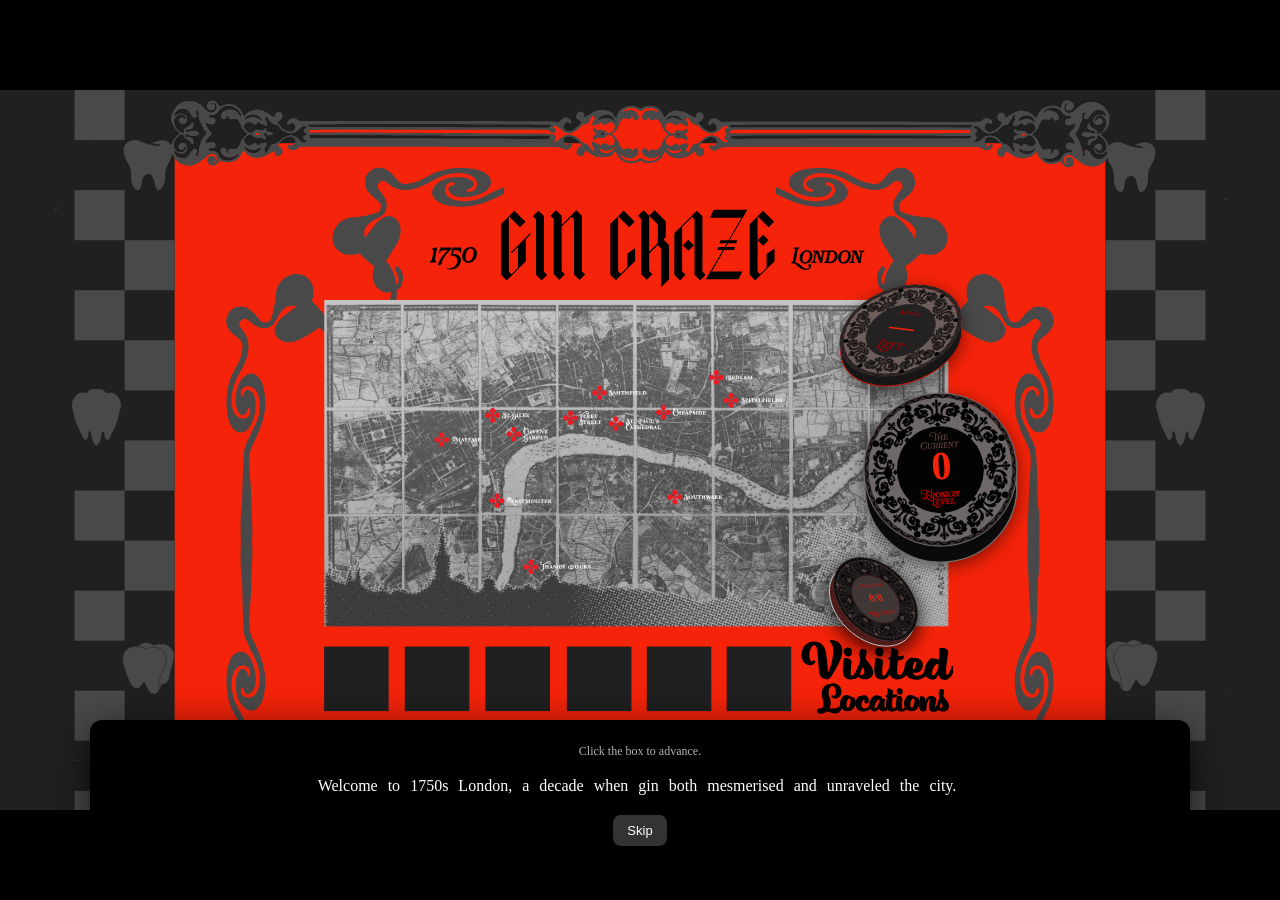
